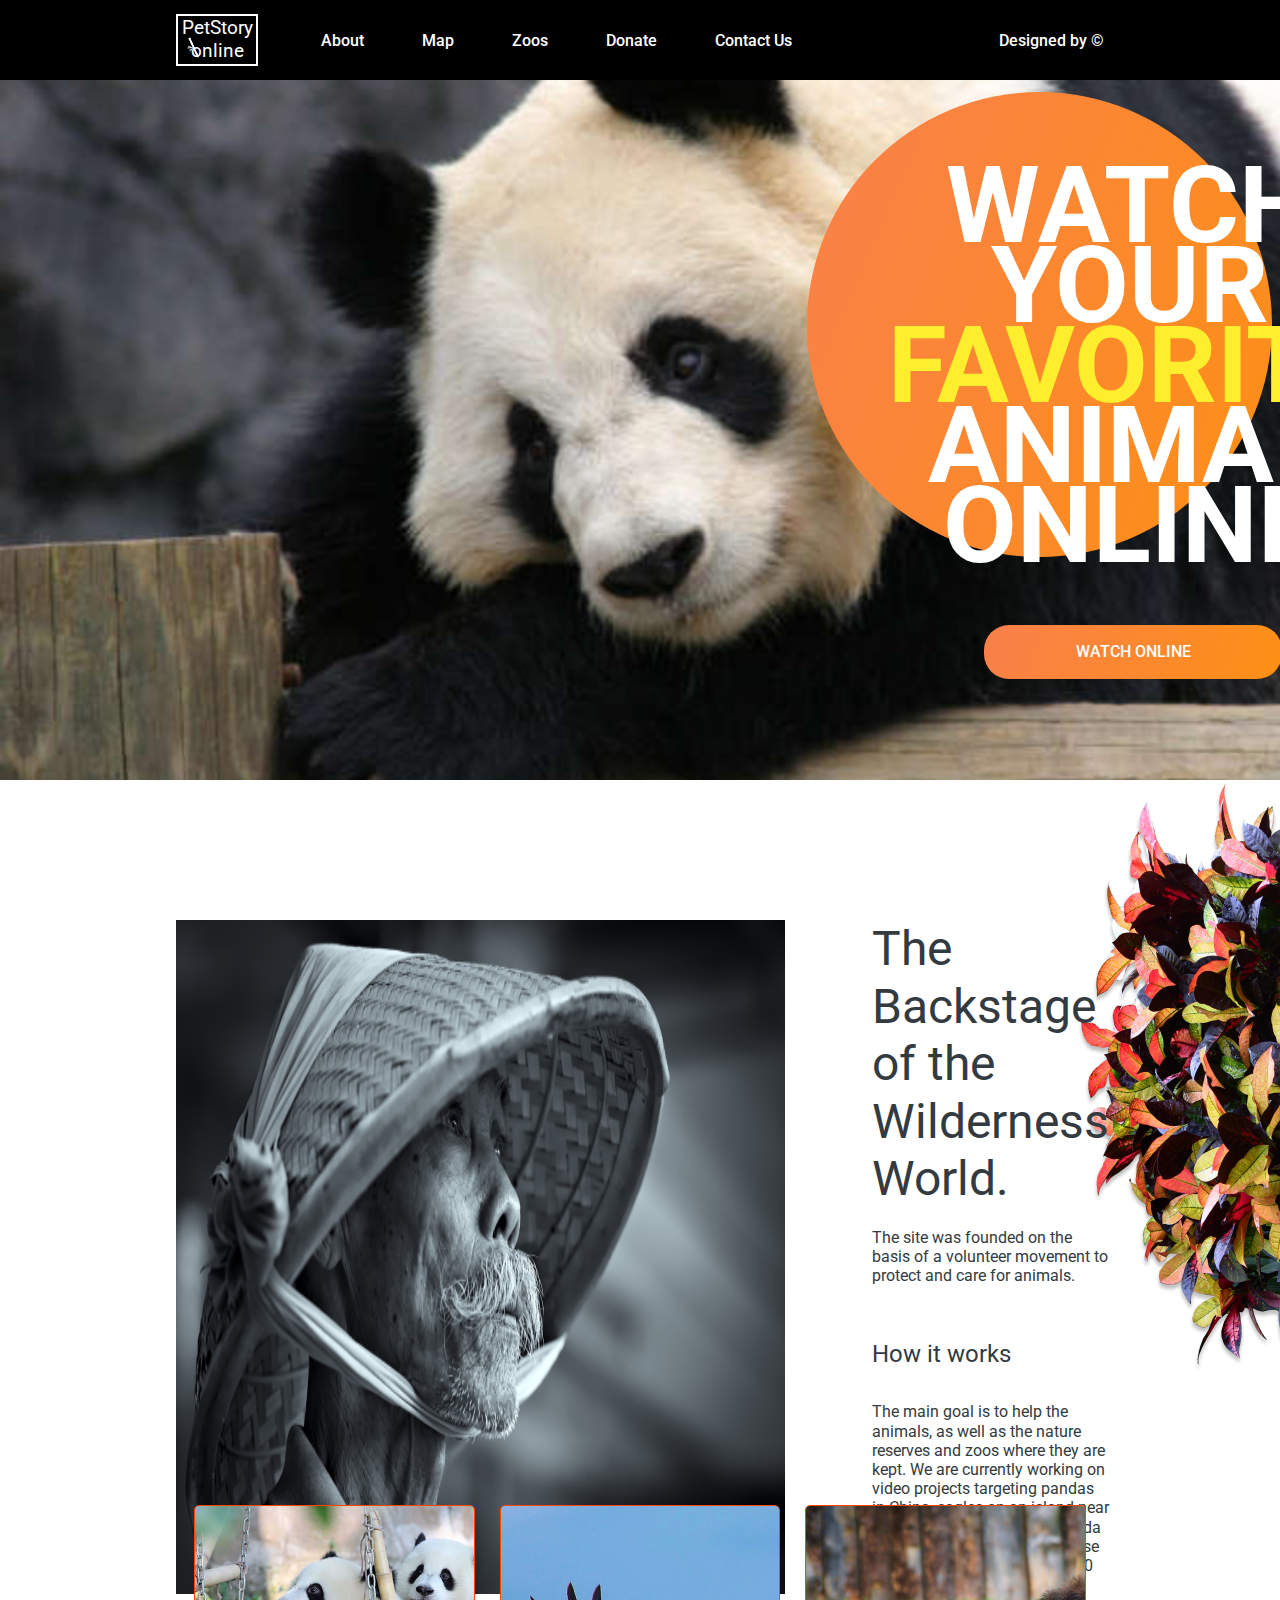
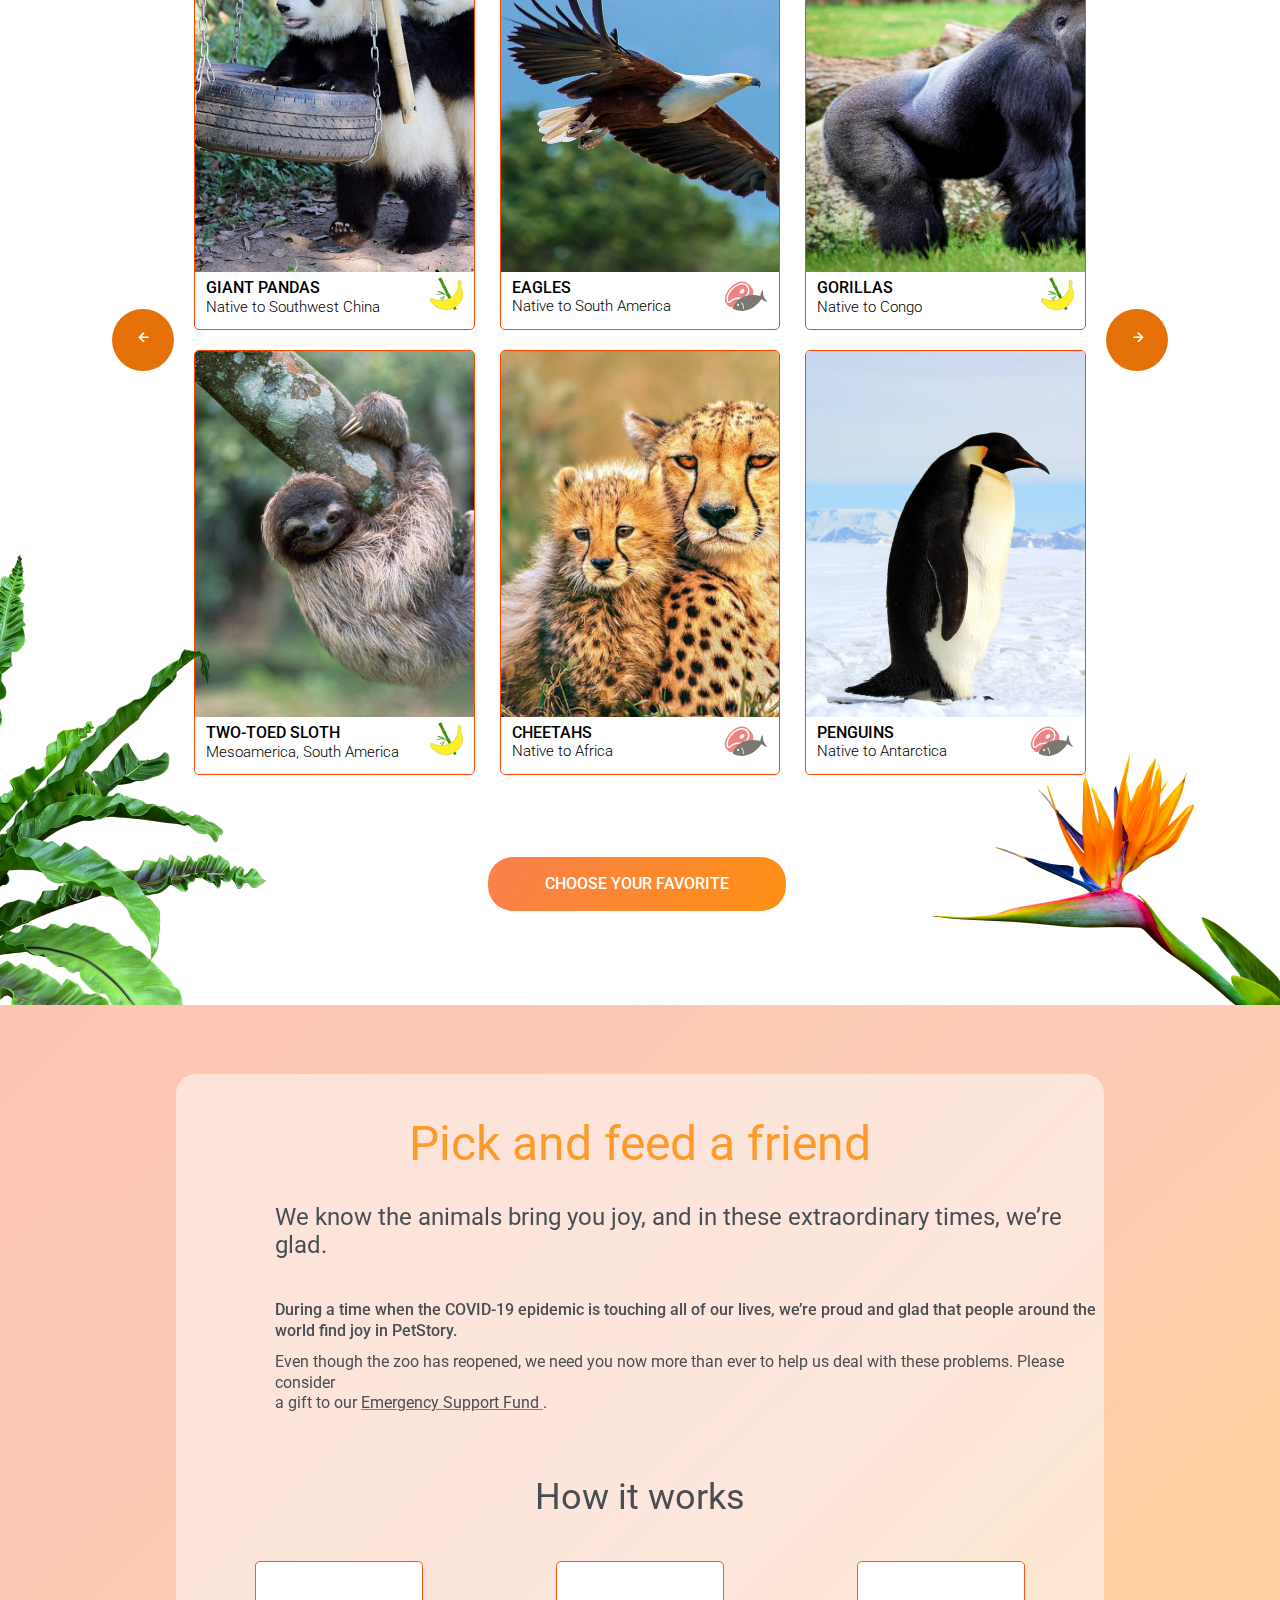
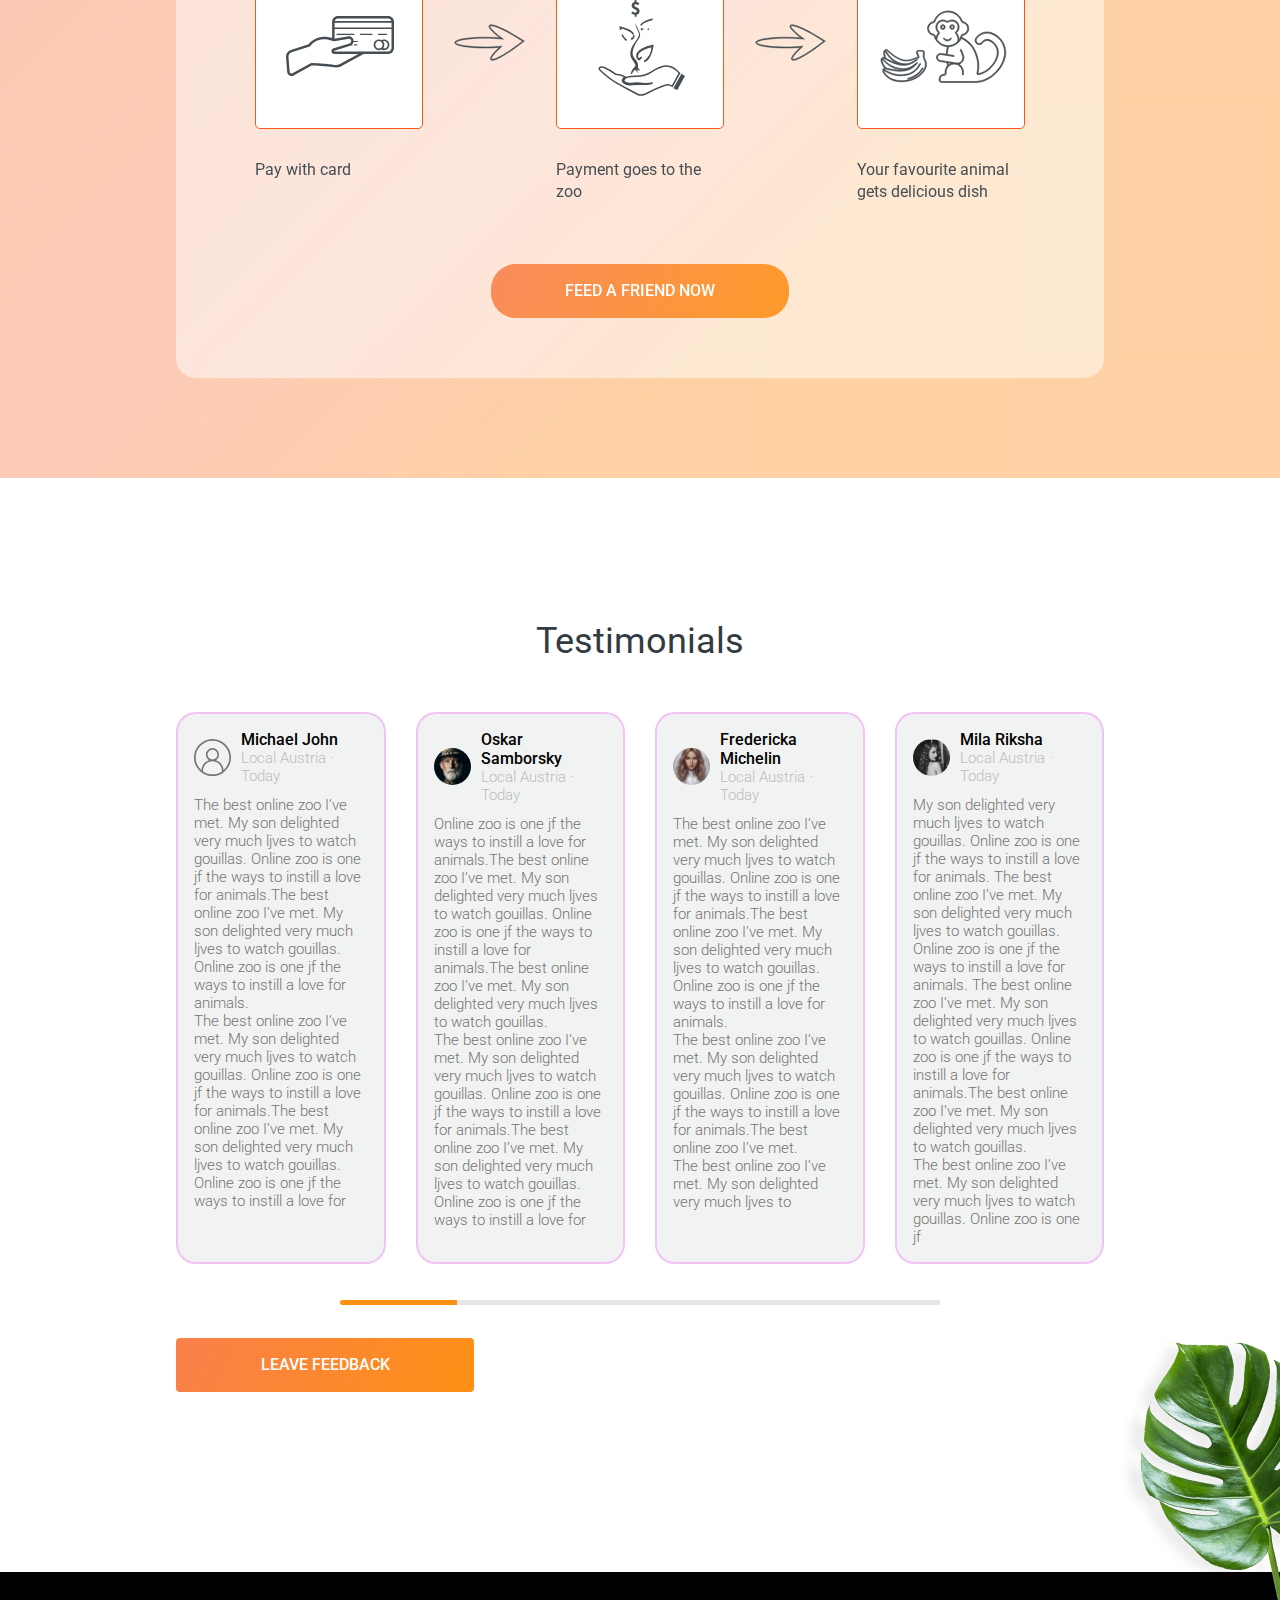
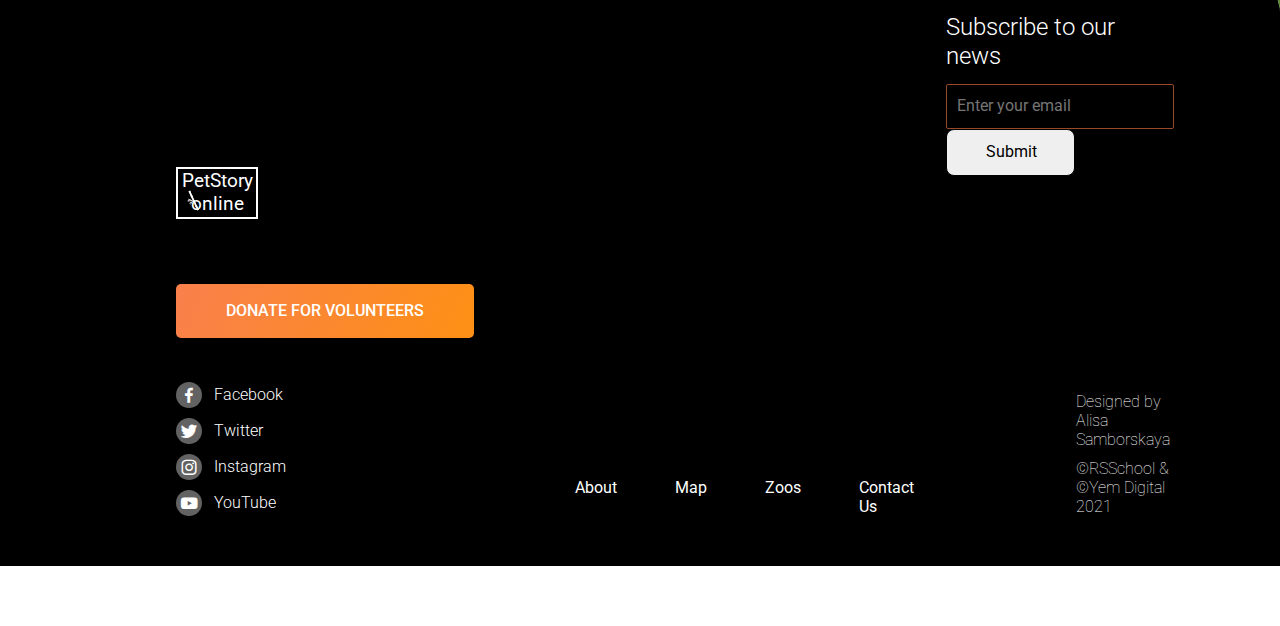
==== index.html @ dbada9fb "init:landing page" ====
<!DOCTYPE html>
<html lang="en">
  <head>
    <meta charset="UTF-8" />
    <meta http-equiv="X-UA-Compatible" content="IE=edge" />
    <meta name="viewport" content="width=device-width, initial-scale=1.0" />
    <link rel="stylesheet" href="../../css/style.css" />
    <link
      href="https://unpkg.com/boxicons@2.1.4/css/boxicons.min.css"
      rel="stylesheet"
    />
    <title>Online Zoo</title>
  </head>
  <body>
    <header>
      <div class="wrapper">
        <div class="navigation">
          <a style="color: white;" href="./index.html"
            ><div class="nav__logo">
              <h1>PetStory <span style="font-size:1.9rem; position:relative;">o<img style="position: absolute; left: -4px; bottom: 4px;" src="./assets/icons/bamboo.svg" alt=""></span>nline</h1>
            </div></a
          >
          <div class="nav__items">
            <a  href="./index.html"> About</a>
            <a  href="#map">Map</a>
            <a  href="#zoos">Zoos</a>
            <a  href="./pages/donate/index.html">Donate</a>
            <a  href="#contactus">Contact Us</a>
          </div>
        </div>
        <div class="nav__figma-link">
          <a
            style="color: white;" target="_blank"
            href="https://www.figma.com/file/ypzT9idgAILaSRVRmDAJxn/online-zoo-3-weeks"
            >Designed by ©</a
          >
        </div>
      </div>
    </header>
    <main>
      <section id="watch-online">
        <div class="wrapper">
          <h2>watch your <span>favorite</span> animal online</h2>
        </div>
        <button class="btn">watch online</button>
      </section>

      <section id="backstage">
        <div class="wrapper">
          <div class="container">
            <img src="./assets/images/bamboocap.png" alt="" />
            <div class="wrapper-info">
              <div class="wrapper-info_intro">
                <h2>The Backstage of the Wilderness World.</h2>
                <p>
                  The site was founded on the basis of a volunteer movement to
                  protect and care for animals.
                </p>
              </div>
              <div class="wrapper-howitworks">
                <h4>How it works</h4>
                <p>
                  The main goal is to help the animals, as well as the nature
                  reserves and zoos where they are kept. We are currently
                  working on video projects targeting pandas in China, eagles on
                  an island near Los Angeles, alligators in Florida and gorillas
                  in the Congo. These have a total of more than 1,500 mammals
                  and reptiles.
                </p>
              </div>
            </div>
          </div>
          <!-- <img src="../../assets/images/flowertoright.png" alt=""> -->
        </div>
      </section>

      <section id="pets">
        <div class="wrapper">
          <div class="first-container">
            <a href="#"><div><i class='bx bx-left-arrow-alt arrow'></i></div></a>
            <div class="slider-container">
              <div class="slider-container_item">
                <div>
                  <img src="./assets/images/padnas.png" alt="pandas" />
                </div>
                <div class="animal-info">
                  <div class="animal-name">
                    <h6>giant Pandas</h6>
                    <p>Native to Southwest China</p>
                  </div>
                  <img src="./assets/icons/banana-bamboo.svg" alt="" />
                </div>
              </div>
              <div class="slider-container_item">
                <div>
                  <img src="./assets/images/eagle.png" alt="pandas" />
                </div>
                <div class="animal-info">
                  <div class="animal-name">
                    <h6>Eagles</h6>
                    <p>Native to South America</p>
                  </div>
                  <img src="./assets/icons/meet-fish.svg" alt="" />
                </div>
              </div>
              <div class="slider-container_item">
                <div>
                  <img src="./assets/images/gorillas.png" alt="pandas" />
                </div>
                <div class="animal-info">
                  <div class="animal-name">
                    <h6>Gorillas</h6>
                    <p>Native to Congo</p>
                  </div>
                  <img src="./assets/icons/banana-bamboo.svg" alt="" />
                </div>
              </div>
              <div class="slider-container_item">
                <div>
                  <img src="./assets/images/sloth.png" alt="sloth" />
                </div>
                <div class="animal-info">
                  <div class="animal-name">
                    <h6>Two-toed Sloth</h6>
                    <p>Mesoamerica, South America</p>
                  </div>
                  <img src="./assets/icons/banana-bamboo.svg" alt="" />
                </div>
              </div>
              <div class="slider-container_item">
                <div>
                  <img src="./assets/images/cheetahs.png" alt="pandas" />
                </div>
                <div class="animal-info">
                  <div class="animal-name">
                    <h6>cheetahs</h6>
                    <p>Native to Africa</p>
                  </div>
                  <img src="./assets/icons/meet-fish.svg" alt="" />
                </div>
              </div>
              <div class="slider-container_item">
                <div>
                  <img src="./assets/images/penguins.png" alt="pandas" />
                </div>
                <div class="animal-info">
                  <div class="animal-name">
                    <h6>Penguins</h6>
                    <p>Native to Antarctica</p>
                  </div>
                  <img src="./assets/icons/meet-fish.svg" alt="" />
                </div>
              </div>
            </div>
            <a href="#"><div><i class='bx bx-right-arrow-alt arrow' ></i></div></a>
          </div>
          <div class="second-container">
            <img class="palm-image" src="./assets/images/palm.png" alt="" />
            <div class="btn-div">
              <button class="btn">choose your favorite</button>
            </div>
            <img src="./assets/images/strelitzia.png" alt="" />
          </div>
        </div>
      </section>

      <section id="feed">
        <div class="wrapper">
          <div class="pick-container">
            <div class="pick-container_intro">
              <h2>Pick and feed a friend</h2>
              <h5>
                We know the animals bring you joy, and in these extraordinary
                times, we’re glad.
              </h5>
            </div>
            <div class="covid-info-div">
              <h6>
                During a time when the COVID-19 epidemic is touching all of our
                lives, we’re proud and glad that people around the world find
                joy in PetStory.
              </h6>
              <p>
                Even though the zoo has reopened, we need you now more than ever
                to help us deal with these problems. Please consider <br />
                a gift to our <a href="./pages/donate/index.html"> Emergency Support Fund </a>.
              </p>
            </div>
          </div>
          <div class="howitworks-container">
            <h3>How it works</h3>
            <div class="howitworks-method">
              <div class="howitworks-method_item">
                <div class="image-div one">
                  <img src="./assets/icons/pay.svg" alt="" />
                </div>
                <p>Pay with card</p>
              </div>
              <img
                class="arrow-image"
                src="./assets/icons/arrow.svg"
                alt=""
              />
              <div class="howitworks-method_item">
                <div class="image-div two">
                  <img src="./assets/icons/moneytree.svg" alt="" />
                </div>
                <p>Payment goes to the zoo</p>
              </div>
              <img
                class="arrow-image"
                src="./assets/icons/arrow.svg"
                alt=""
              />
              <div class="howitworks-method_item">
                <div class="image-div three">
                  <img src="./assets/icons/monkey.svg" alt="" />
                </div>
                <p>Your favourite animal gets delicious dish</p>
              </div>
            </div>
          </div>
          <button class="btn">Feed a friend now</button>
        </div>
      </section>

      <section id="testimonials">
        <div class="wrapper">
          <h3>Testimonials</h3>
          <div class="testimonials-container">
            <div class="container-item">
              <div class="author-info">
                <img src="./assets/icons/author1.svg" alt="author photo" />
                <div class="author-name">
                  <h6>Michael John</h6>
                  <p>Local Austria &middot; Today</p>
                </div>
              </div>
              <p>
                The best online zoo I’ve met. My son delighted very much ljves
                to watch gouillas. Online zoo is one jf the ways to instill a
                love for animals.The best online zoo I’ve met. My son delighted
                very much ljves to watch gouillas. Online zoo is one jf the ways
                to instill a love for animals. <br />
                The best online zoo I’ve met. My son delighted very much ljves
                to watch gouillas. Online zoo is one jf the ways to instill a
                love for animals.The best online zoo I’ve met. My son delighted
                very much ljves to watch gouillas. Online zoo is one jf the ways
                to instill a love for
              </p>
            </div>
            <div class="container-item">
              <div class="author-info">
                <img src="./assets/icons/author2.svg" alt="" />
                <div class="author-name">
                  <h6>Oskar Samborsky</h6>
                  <p>Local Austria &middot; Today</p>
                </div>
              </div>
              <p>
                Online zoo is one jf the ways to instill a love for animals.The
                best online zoo I’ve met. My son delighted very much ljves to
                watch gouillas. Online zoo is one jf the ways to instill a love
                for animals.The best online zoo I’ve met. My son delighted very
                much ljves to watch gouillas. <br />
                The best online zoo I’ve met. My son delighted very much ljves
                to watch gouillas. Online zoo is one jf the ways to instill a
                love for animals.The best online zoo I’ve met. My son delighted
                very much ljves to watch gouillas. Online zoo is one jf the ways
                to instill a love for
              </p>
            </div>
            <div class="container-item">
              <div class="author-info">
                <img src="./assets/icons/author3.svg" alt="" />
                <div class="author-name">
                  <h6>Fredericka Michelin</h6>
                  <p>Local Austria &middot; Today</p>
                </div>
              </div>
              <p>
                The best online zoo I’ve met. My son delighted very much ljves
                to watch gouillas. Online zoo is one jf the ways to instill a
                love for animals.The best online zoo I’ve met. My son delighted
                very much ljves to watch gouillas. Online zoo is one jf the ways
                to instill a love for animals. <br />
                The best online zoo I’ve met. My son delighted very much ljves
                to watch gouillas. Online zoo is one jf the ways to instill a
                love for animals.The best online zoo I’ve met. <br />
                The best online zoo I’ve met. My son delighted very much ljves
                to
              </p>
            </div>
            <div class="container-item">
              <div class="author-info">
                <img src="./assets/icons/author4.svg" alt="" />
                <div class="author-name">
                  <h6>Mila Riksha</h6>
                  <p>Local Austria &middot; Today</p>
                </div>
              </div>
              <p>
                My son delighted very much ljves to watch gouillas. Online zoo
                is one jf the ways to instill a love for animals. The best
                online zoo I’ve met. My son delighted very much ljves to watch
                gouillas. Online zoo is one jf the ways to instill a love for
                animals. The best online zoo I’ve met. My son delighted very
                much ljves to watch gouillas. Online zoo is one jf the ways to
                instill a love for animals.The best online zoo I’ve met. My son
                delighted very much ljves to watch gouillas. <br />
                The best online zoo I’ve met. My son delighted very much ljves
                to watch gouillas. Online zoo is one jf
              </p>
            </div>
          </div>
          <div class="line-scroll-div">
            <input type="range" name="" id="" value="14">
            <!-- <img src="../../assets/images/line_scrol.png" alt="" /> -->
          </div>
          <button class="btn">leave feedback</button>
        </div>
      </section>
      <div class="bg-div">
        <img src="./assets/images/leav_foto.png" alt="" />
      </div>
    </main>
    <footer id="footer">
      <div class="wrapper">
        <div class="container-socials">
          <a style="color: white;" href="./index.html"
            >
          <div class="footer__logo">
            <h1>PetStory <span style="font-size:1.9rem; position:relative;">o<img style="position: absolute; left: -4px; bottom: 4px;" src="./assets/icons/bamboo.svg" alt=""></span>nline</h1>
          </div>
          </a>
          <button class="btn">donate for volunteers</button>
          <div class="socials">
            <a target="_blank" href="https://www.facebook.com/r.php?locale=en_US&display=page"
              ><div class="circle">
                <i class="bx bxl-facebook social-item"></i>
              </div>
              Facebook</a
            >
            <a target="_blank" href="https://twitter.com/i/flow/login"
              ><div class="circle">
                <i class="bx bxl-twitter social-item"></i>
              </div>
              Twitter</a
            >
            <a target="_blank" href="https://www.instagram.com/"
              ><div class="circle">
                <i class="bx bxl-instagram social-item"></i>
              </div>
              Instagram</a
            >
            <a target="_blank" href="https://www.youtube.com/"
              ><div class="circle">
                <i class="bx bxl-youtube social-item"></i>
              </div>
              YouTube</a
            >
          </div>
        </div>
        <div class="container-footbar">
          <div class="nav__items">
            <a class="active" style="color: white;" href="./index.html"> About</a>
            <a style="color: white;" href="#map">Map</a>
            <a style="color: white;" href="#zoos">Zoos</a>
            <a style="color: white;" href="#contactus">Contact Us</a>
          </div>
          <div class="container-submit">
            <div class="input-element">
              <h3>Subscribe to our news</h3>
              <input
                class="email"
                type="email"
                name=""
                placeholder="Enter your email"
                id=""
              />
              <input class="submit" type="submit" value="Submit" />
            </div>
            <div class="copyright">
              <a>Designed by Alisa Samborskaya</a>
              <a>©RSSchool & ©Yem Digital 2021</a>
            </div>
          </div>
        </div>
      </div>
    </footer>
  </body>
</html>
---- css/style.css ----
@import"https://fonts.googleapis.com/css2?family=Roboto:wght@300;400;500;700&display=swap";*{font-family:"Roboto",sans-serif;box-sizing:border-box;margin:0;padding:0;font-size:10px;text-decoration:none}header{background-color:#000;color:#fff}header .wrapper{align-items:center;width:72.5%;height:8rem;margin:auto;display:flex;justify-content:space-between}header .wrapper .navigation{display:flex;align-items:center;gap:6.3rem;justify-content:space-between}header .wrapper .navigation .nav__logo{width:8.2rem;height:5.2rem;border:solid 2px #fff}header .wrapper .navigation .nav__logo h1{font-size:1.9rem;font-weight:400;text-align:center}header .wrapper .navigation .nav__items{display:flex;gap:5.8rem}header .wrapper .navigation .nav__items a{font-size:1.6rem;font-weight:500;color:#fff}header .wrapper .navigation .nav__items a:hover{background:linear-gradient(113.96deg, #F9804B 1.49%, #FE9013 101.44%);-webkit-background-clip:text;-webkit-text-fill-color:rgba(0,0,0,0);background-clip:text;transition:all .3s ease-in-out}header .wrapper .nav__items a:active{color:green !important}header .wrapper .nav__figma-link a{font-size:1.6rem;font-weight:500}header .wrapper .nav__figma-link a:active{color:#4b9200;text-decoration:underline}#watch-online{height:70rem;background-image:url("../../../assets/images/panda.png");background-repeat:no-repeat;-o-object-fit:none;object-fit:none;padding-top:1.2rem;padding-left:80.7rem}#watch-online .wrapper{width:46.5rem;height:46.5rem;background:linear-gradient(113.96deg, #f9804b 1.49%, #fe9013 101.44%);border-radius:50%;padding-top:7.4rem;padding-left:7.3rem}#watch-online .wrapper h2,#watch-online .wrapper span{width:50.031rem;height:40rem;font-size:10.65rem;line-height:7.987rem;text-transform:uppercase;text-align:center;color:#fff}#watch-online .wrapper h2 span,#watch-online .wrapper span span{color:#ffee2e}#watch-online .btn{background:linear-gradient(113.96deg, #f9804b 1.49%, #fe9013 101.44%);border-radius:25px;width:29.8rem;height:5.4rem;font-weight:500;font-size:16px;line-height:140%;text-align:center;text-transform:uppercase;color:#fff;margin-top:6.8rem;border:none;margin-left:17.7rem}#watch-online .btn:hover{background:#e47209;cursor:pointer}#watch-online .btn:active{background:#4b9200}#backstage{background-image:url("../../../assets/images/flowertoright.png");background-repeat:no-repeat;background-position:bottom right;height:60.5rem;width:100%}#backstage .wrapper{display:flex;width:72.5%;margin:auto;padding-top:14rem;color:#333b41}#backstage .wrapper .container{display:flex;gap:8.7rem}#backstage .wrapper .container .wrapper-info{display:flex;flex-direction:column;gap:5.4rem;width:40%}#backstage .wrapper .container .wrapper-info p{font-weight:400;font-size:16px;line-height:120%}#backstage .wrapper .container .wrapper-info .wrapper-info_intro{display:flex;flex-direction:column;gap:2rem}#backstage .wrapper .container .wrapper-info .wrapper-info_intro h2{font-weight:400;font-size:48px;line-height:120%}#backstage .wrapper .container .wrapper-info .wrapper-howitworks{display:flex;flex-direction:column;gap:3.4rem}#backstage .wrapper .container .wrapper-info .wrapper-howitworks h4{font-weight:400;font-size:24px;line-height:120%}#pets{margin-top:-2rem}#pets .wrapper{width:100%}#pets .wrapper .first-container{display:flex;width:82.5%;margin:auto;align-items:center;gap:2rem;margin-top:14rem}#pets .wrapper .first-container a{cursor:pointer}#pets .wrapper .first-container a:hover div{opacity:.9;transition:all .3s ease-in-out}#pets .wrapper .first-container a:active div{background:#4b9200}#pets .wrapper .first-container a div{background:#e47209;width:6.2rem;height:6.2rem;border-radius:50%;padding-left:2.3rem;padding-top:1.9rem}#pets .wrapper .first-container a div .arrow{color:#fff;font-size:large}#pets .wrapper .first-container .slider-container{display:grid;grid-template-columns:repeat(3, 1fr);row-gap:2rem;-moz-column-gap:2.5rem;column-gap:2.5rem}#pets .wrapper .first-container .slider-container .slider-container_item{display:flex;flex-direction:column;gap:.3rem;border:solid 1px #ff4500;border-radius:5px;overflow:hidden;box-sizing:border-box}#pets .wrapper .first-container .slider-container .slider-container_item:hover{transform:scale(1.05);margin-bottom:2rem;transition:all .3s ease-in-out;cursor:pointer}#pets .wrapper .first-container .slider-container .slider-container_item .animal-info{width:92%;margin:auto;display:flex;padding-bottom:1.4rem;justify-content:space-between}#pets .wrapper .first-container .slider-container .slider-container_item .animal-info .animal-name h6{font-weight:500;font-size:16px;line-height:140%;text-transform:uppercase}#pets .wrapper .first-container .slider-container .slider-container_item .animal-info .animal-name p{font-weight:300;font-size:15px;line-height:100%}#pets .wrapper .second-container{display:flex;align-items:flex-end;justify-content:space-between;margin-top:-23rem}#pets .wrapper .second-container .btn-div{height:12.5rem}#pets .wrapper .second-container .btn-div .btn{background:linear-gradient(113.96deg, #f9804b 1.49%, #fe9013 101.44%);border-radius:25px;width:29.8rem;height:5.4rem;font-weight:500;font-size:16px;border:none;line-height:140%;text-align:center;text-transform:uppercase;color:#fff;margin-top:-300rem;margin-left:7rem}#pets .wrapper .second-container .btn-div .btn:hover{background:#e47209;cursor:pointer}#pets .wrapper .second-container .btn-div .btn:active{background:#4b9200}#feed{background:linear-gradient(315.75deg, rgba(254, 210, 144, 0.7) 30.06%, #febdab 100.95%, rgba(254, 210, 144, 0.7) 106.36%),linear-gradient(315.75deg, rgba(254, 189, 171, 0.74) 30.06%, rgba(243, 169, 248, 0.66) 50.74%, #e0d8f0 80.49%, #eaf7fe 127.9%, #eaf7fe 149.54%),linear-gradient(315.75deg, rgba(254, 189, 171, 0.74) 30.06%, rgba(243, 169, 248, 0.66) 50.74%, #e0d8f0 80.49%, #eaf7fe 127.9%, #eaf7fe 149.54%);padding-top:6.9rem;padding-bottom:10rem;margin-bottom:14rem;opacity:.9}#feed .wrapper{width:72.5%;margin:auto;background:rgba(253,253,255,.52);border-radius:20px;display:flex;flex-direction:column;gap:6rem;padding-top:4.1rem}#feed .wrapper .pick-container{display:flex;flex-direction:column;gap:4rem}#feed .wrapper .pick-container .pick-container_intro{display:flex;flex-direction:column;gap:3rem}#feed .wrapper .pick-container .pick-container_intro h2{font-weight:400;font-size:48px;line-height:120%;text-align:center;color:#fe9013}#feed .wrapper .pick-container .pick-container_intro h5{font-weight:400;font-size:24px;line-height:120%;color:#333b41;margin-left:9.9rem}#feed .wrapper .pick-container .covid-info-div{display:flex;flex-direction:column;gap:1rem;padding-left:9.9rem}#feed .wrapper .pick-container .covid-info-div h6{font-weight:500;font-size:16px;line-height:130%;color:#333b41}#feed .wrapper .pick-container .covid-info-div p,#feed .wrapper .pick-container .covid-info-div a{font-weight:400;font-size:16px;line-height:130%;color:#333b41}#feed .wrapper .pick-container .covid-info-div a{-webkit-text-decoration:underline #ff4500;text-decoration:underline #ff4500}#feed .wrapper .howitworks-container{display:flex;flex-direction:column;align-items:center;gap:4rem}#feed .wrapper .howitworks-container h3{font-weight:400;font-size:36px;line-height:130%;color:#333b41}#feed .wrapper .howitworks-container .howitworks-method{width:52.5%;margin:auto;display:flex;justify-content:center;gap:3.1rem}#feed .wrapper .howitworks-container .howitworks-method .arrow-image{margin-top:-8rem}#feed .wrapper .howitworks-container .howitworks-method .howitworks-method_item{display:flex;flex-direction:column;gap:3rem}#feed .wrapper .howitworks-container .howitworks-method .howitworks-method_item p{font-weight:400;font-size:16px;line-height:140%;color:#333b41}#feed .wrapper .howitworks-container .howitworks-method .howitworks-method_item .image-div{width:16.8rem;height:16.8rem;background-color:#fff;padding:auto;border:solid 1px #ff4500;border-radius:5px}#feed .wrapper .howitworks-container .howitworks-method .howitworks-method_item .one{padding-top:5.4rem;padding-left:3rem}#feed .wrapper .howitworks-container .howitworks-method .howitworks-method_item .two{padding-top:3.8rem;padding-left:4.1rem}#feed .wrapper .howitworks-container .howitworks-method .howitworks-method_item .three{padding-top:4.8rem;padding-left:2.2rem}#feed .btn{background:linear-gradient(113.96deg, #f9804b 1.49%, #fe9013 101.44%);border-radius:25px;width:29.8rem;height:5.4rem;font-weight:500;font-size:16px;border:none;line-height:140%;text-align:center;text-transform:uppercase;color:#fff;margin:auto;margin-bottom:6rem}#feed .btn:hover{background:#e47209;cursor:pointer}#feed .btn:active{background:#4b9200}#testimonials .wrapper{width:72.5%;margin:auto}#testimonials .wrapper h3{text-align:center;font-weight:400;font-size:36px;line-height:130%;color:#333b41;margin-bottom:4.7rem}#testimonials .wrapper .testimonials-container{display:grid;grid-template-columns:auto auto auto auto;gap:3rem}#testimonials .wrapper .testimonials-container .container-item{background:linear-gradient(0deg, #f1f3f2, #f1f3f2);padding:1.6rem;overflow:hidden;border-style:solid;border-width:2px;display:flex;flex-direction:column;gap:1.1rem;border-color:rgba(243,169,248,.66);border-radius:20px}#testimonials .wrapper .testimonials-container .container-item .author-info{display:flex;align-items:center;gap:1rem}#testimonials .wrapper .testimonials-container .container-item .author-info .author-name h6{font-weight:500;font-size:16px;line-height:120%}#testimonials .wrapper .testimonials-container .container-item .author-info .author-name p{font-weight:300;font-size:15px;line-height:120%;color:#bdbdbd}#testimonials .wrapper .testimonials-container .container-item p{font-weight:300;font-size:15px;line-height:120%;color:#767474}#testimonials .wrapper .line-scroll-div{text-align:center;margin-top:2.1rem}#testimonials .wrapper .line-scroll-div input[type=range]{-webkit-appearance:none;outline:none;overflow:hidden;width:60rem;height:.5rem;border-radius:30px;box-shadow:inset 1px 1px 5px 2px #e2e2e2;margin-top:1.5rem}#testimonials .wrapper .line-scroll-div input[type=range]:hover::-webkit-slider-thumb{background:#fe9013;box-shadow:-500px 0 0 500px #fe9013}#testimonials .wrapper .line-scroll-div input[type=range]::-webkit-slider-thumb{-webkit-appearance:none;cursor:pointer;width:3.8rem;height:5px;background:#fe9013;border-right:6px solid #fe9013;box-shadow:-500px 0 0 500px #fe9013}#testimonials .wrapper .line-scroll-div input[type=range]:hover{border:1px solid #fe9013;outline:#e47209 !important;cursor:pointer}#testimonials .wrapper .btn{background:linear-gradient(113.96deg, #f9804b 1.49%, #fe9013 101.44%);border-radius:4px;width:29.8rem;height:5.4rem;font-weight:500;font-size:16px;border:none;line-height:140%;text-align:center;text-transform:uppercase;color:#fff;margin-top:3.1rem}#testimonials .wrapper .btn:hover{background:#e47209;cursor:pointer}#testimonials .wrapper .btn:active{background:#4b9200}.bg-div{text-align:right;margin-top:-9rem}footer{background-color:#000;margin-bottom:6rem;margin-top:-14rem;padding-top:4.1rem;padding-bottom:5rem}footer .wrapper{width:72.5%;margin:auto;color:#fff;display:flex;align-items:flex-end;gap:10.1rem}footer .wrapper .container-socials{display:flex;flex-direction:column;gap:4.4rem}footer .wrapper .container-socials .footer__logo{width:8.2rem;height:5.2rem;border:solid 2px #fff}footer .wrapper .container-socials .footer__logo h1{font-size:1.9rem;font-weight:400;text-align:center}footer .wrapper .container-socials .btn{background:linear-gradient(113.96deg, #f9804b 1.49%, #fe9013 101.44%);border-radius:5px;width:29.8rem;height:5.4rem;font-weight:500;font-size:16px;border:none;line-height:140%;text-align:center;text-transform:uppercase;color:#fff;margin-top:2.1rem}footer .wrapper .container-socials .btn:hover{background:#e47209;cursor:pointer}footer .wrapper .container-socials .btn:active{background:#4b9200}footer .wrapper .container-socials .socials{display:flex;gap:1rem;flex-direction:column}footer .wrapper .container-socials .socials a{color:#fff;align-items:center;display:flex;gap:1.2rem;font-weight:300;font-size:16px;line-height:140%}footer .wrapper .container-socials .socials a:active{color:#4b9200}footer .wrapper .container-socials .socials a:active .circle{background:#4b9200;color:#fff}footer .wrapper .container-socials .socials a .circle{height:2.6rem;width:2.6rem;padding-left:.25rem;padding-top:.3rem;border-radius:50%;background:rgba(196,196,196,.5)}footer .wrapper .container-socials .socials a .circle .social-item{font-weight:400;font-size:20px}footer .wrapper .container-footbar{display:flex;align-items:flex-end;gap:3.2rem}footer .wrapper .container-footbar .nav__items{display:flex;gap:5.8rem}footer .wrapper .container-footbar .nav__items a{font-size:1.6rem;font-weight:400}footer .wrapper .container-footbar .nav__items a:hover{background:linear-gradient(113.96deg, #f9804b 1.49%, #fe9013 101.44%);-webkit-background-clip:text;-webkit-text-fill-color:rgba(0,0,0,0);background-clip:text;transition:all .3s ease-in-out}footer .wrapper .container-footbar .nav__items a:active{color:#f9804b}footer .wrapper .container-footbar .container-submit{display:flex;flex-direction:column;gap:21.6rem}footer .wrapper .container-footbar .container-submit .input-element h3{font-weight:300;font-size:24px;line-height:120%;margin-bottom:1.4rem}footer .wrapper .container-footbar .container-submit .input-element .email{width:22.8rem;height:4,2rem;background:rgba(0,0,0,0);font-weight:400;font-size:16px;line-height:140%;color:#bdbdbd;outline:none;padding:1rem;border-radius:2px;border:#974a27 solid .5px}footer .wrapper .container-footbar .container-submit .input-element .email:focus{border-color:#4b9200 !important}footer .wrapper .container-footbar .container-submit .input-element .email:disabled{color:#d31414}footer .wrapper .container-footbar .container-submit .input-element .submit{width:12.9rem;height:4.7rem;border-radius:8px;font-weight:400;font-size:16px;line-height:140%;color:#000;padding:1rem 3.9rem;border:solid 1px}footer .wrapper .container-footbar .container-submit .input-element .submit:active{color:#4b9200}footer .wrapper .container-footbar .container-submit .input-element .submit:disabled{color:#d31414}footer .wrapper .container-footbar .container-submit .input-element .submit:hover{opacity:.9}footer .wrapper .container-footbar .container-submit .copyright{display:flex;padding-left:13rem;flex-direction:column;gap:1rem}footer .wrapper .container-footbar .container-submit .copyright a{font-weight:100;font-size:16px;cursor:pointer}footer .wrapper .container-footbar .container-submit .copyright a:active{color:#4b9200;cursor:pointer;text-decoration:underline}/*# sourceMappingURL=style.css.map */
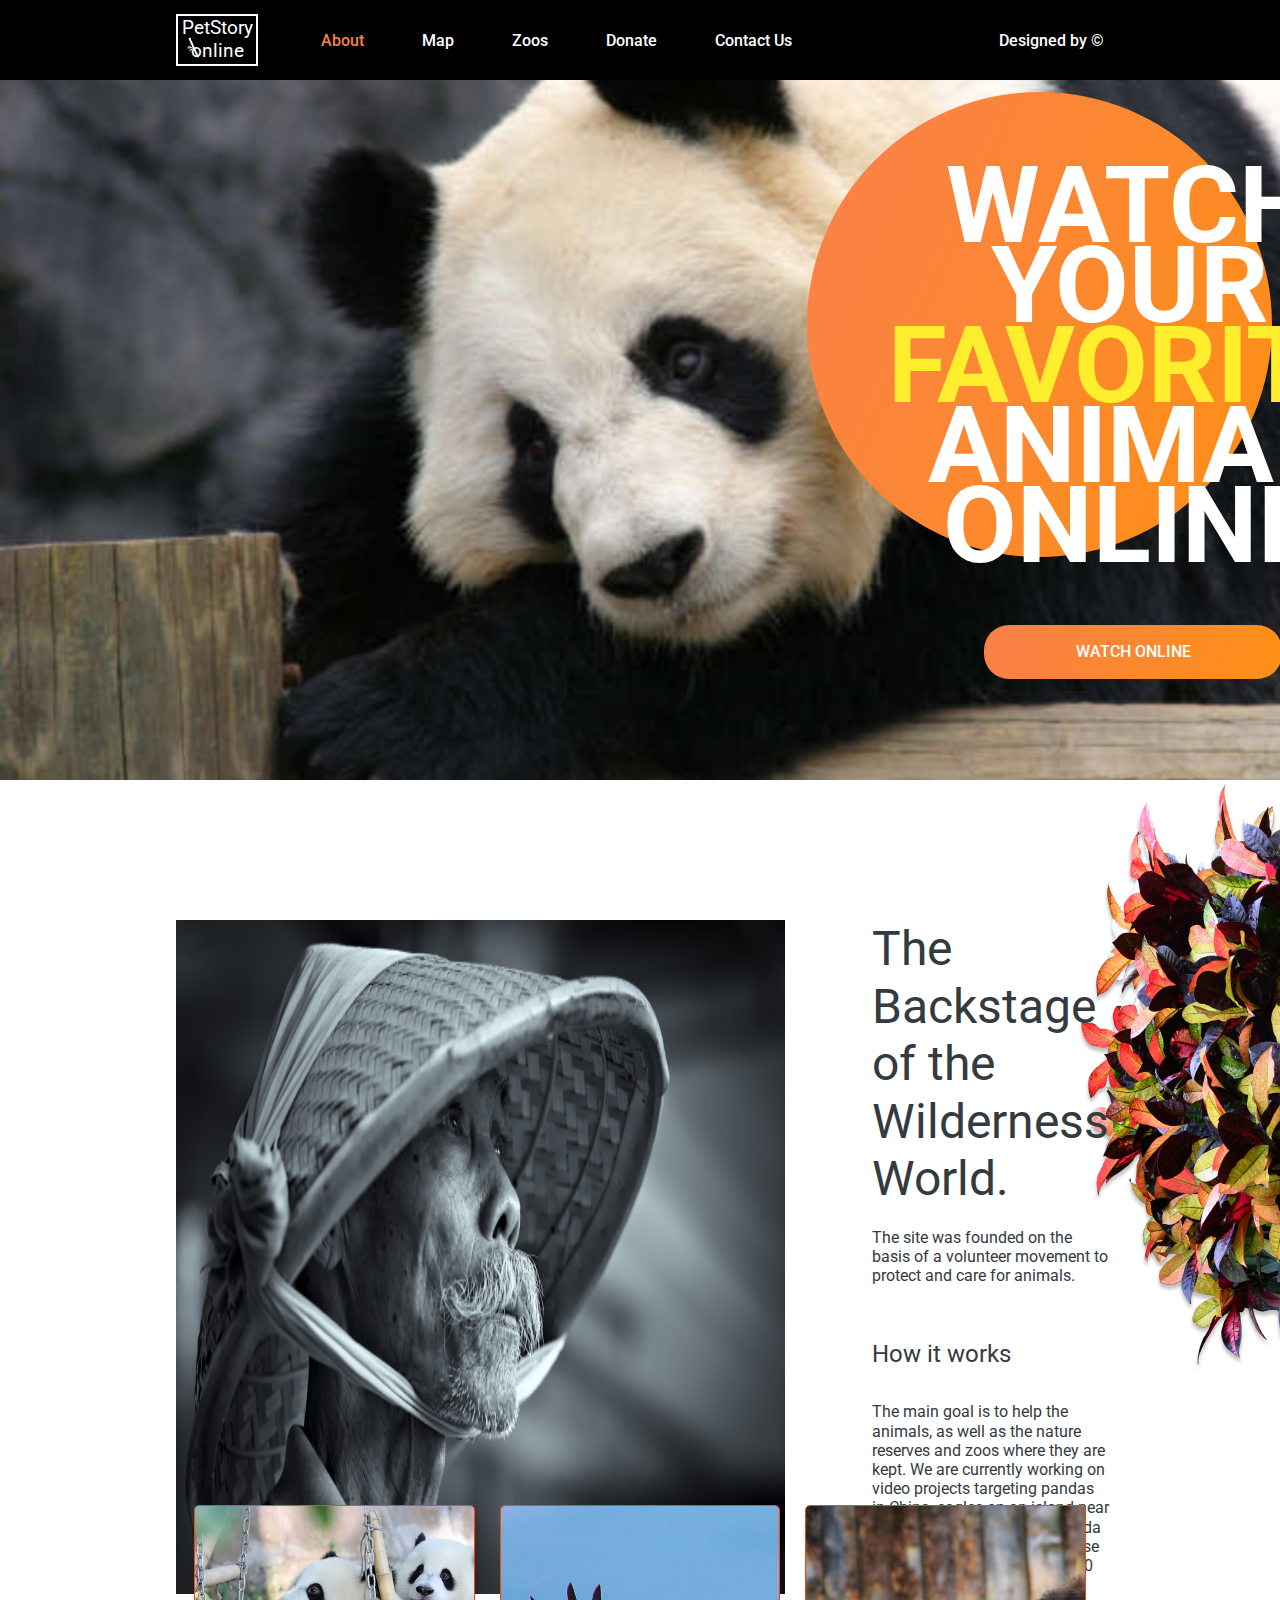
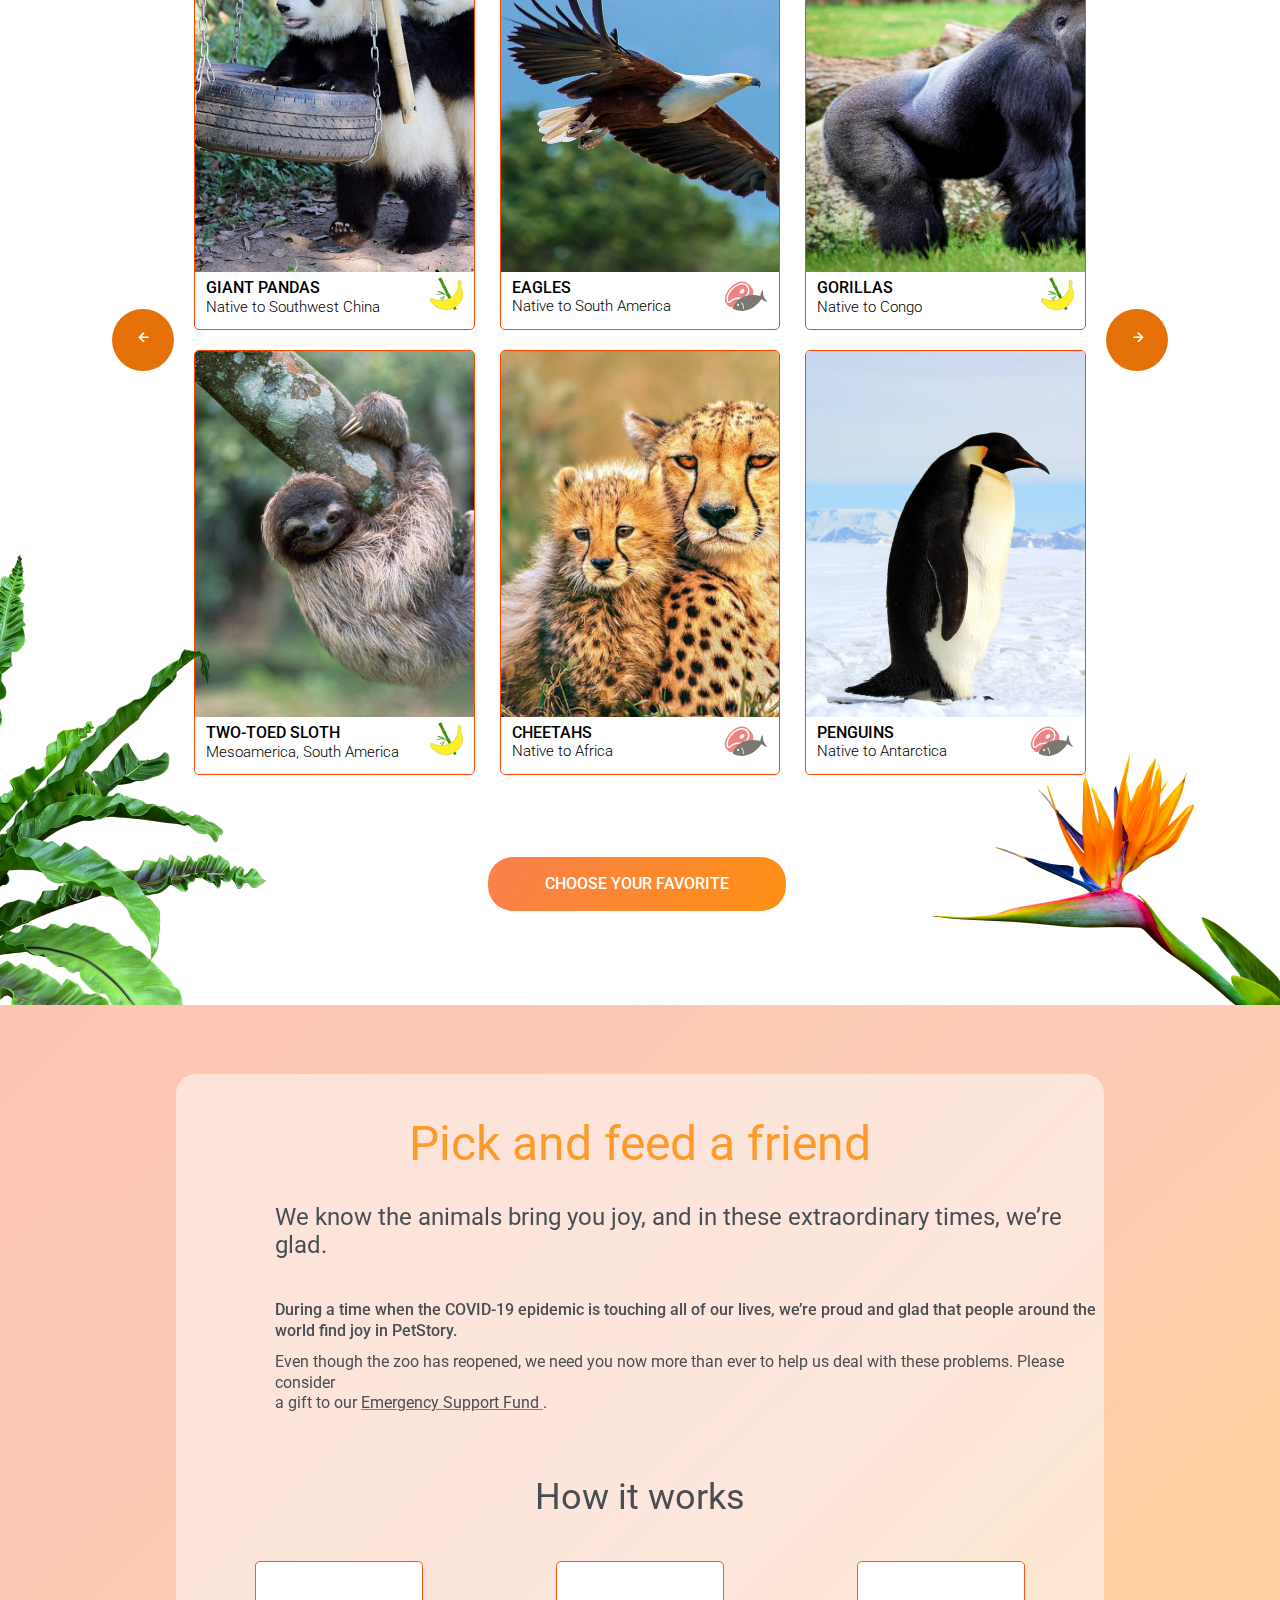
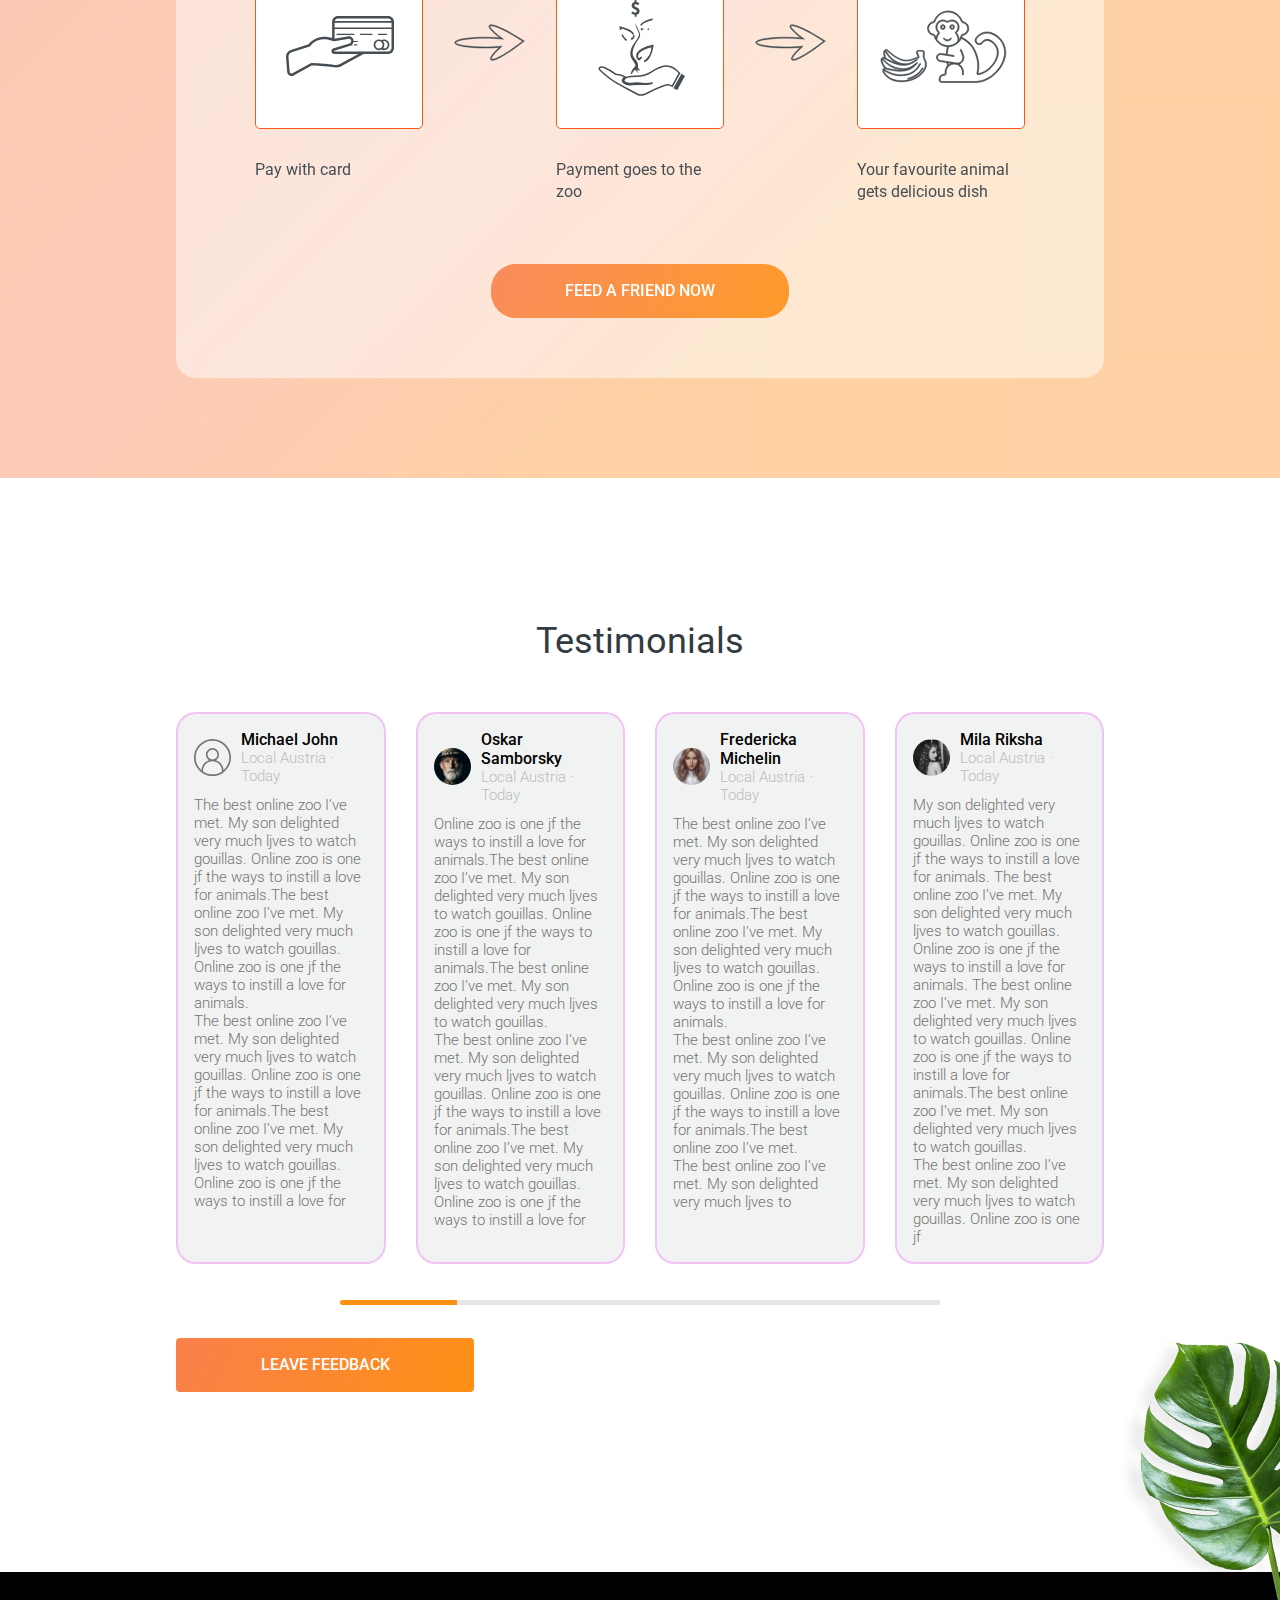
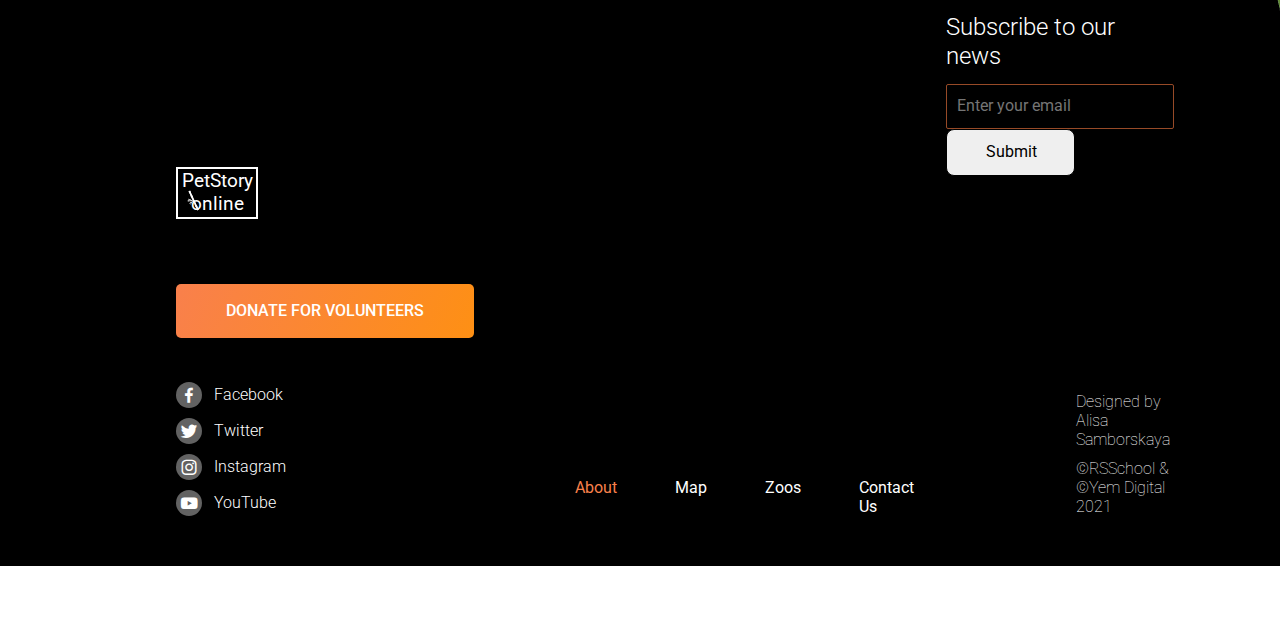
==== commit 9ab28e48: "init: donate page" ====
--- a/index.html
+++ b/index.html
@@ -4,7 +4,7 @@
     <meta charset="UTF-8" />
     <meta http-equiv="X-UA-Compatible" content="IE=edge" />
     <meta name="viewport" content="width=device-width, initial-scale=1.0" />
-    <link rel="stylesheet" href="../../css/style.css" />
+    <link rel="stylesheet" href="./css/style.css" />
     <link
       href="https://unpkg.com/boxicons@2.1.4/css/boxicons.min.css"
       rel="stylesheet"
@@ -20,13 +20,13 @@
               <h1>PetStory <span style="font-size:1.9rem; position:relative;">o<img style="position: absolute; left: -4px; bottom: 4px;" src="./assets/icons/bamboo.svg" alt=""></span>nline</h1>
             </div></a
           >
-          <div class="nav__items">
-            <a  href="./index.html"> About</a>
-            <a  href="#map">Map</a>
-            <a  href="#zoos">Zoos</a>
-            <a  href="./pages/donate/index.html">Donate</a>
-            <a  href="#contactus">Contact Us</a>
-          </div>
+          <ul class="nav__items">
+            <li class="active"><a  href="./index.html"> About</a></li>
+            <li><a  href="#map">Map</a></li>
+            <li><a  href="#zoos">Zoos</a></li>
+            <li><a  href="./pages/donate/index.html">Donate</a></li>
+            <li><a  href="#contactus">Contact Us</a></li>
+          </ul>
         </div>
         <div class="nav__figma-link">
           <a
@@ -333,7 +333,7 @@
             <h1>PetStory <span style="font-size:1.9rem; position:relative;">o<img style="position: absolute; left: -4px; bottom: 4px;" src="./assets/icons/bamboo.svg" alt=""></span>nline</h1>
           </div>
           </a>
-          <button class="btn">donate for volunteers</button>
+          <a href="./pages/donate/index.html"><button class="btn">donate for volunteers</button></a>
           <div class="socials">
             <a target="_blank" href="https://www.facebook.com/r.php?locale=en_US&display=page"
               ><div class="circle">
@@ -362,12 +362,12 @@
           </div>
         </div>
         <div class="container-footbar">
-          <div class="nav__items">
-            <a class="active" style="color: white;" href="./index.html"> About</a>
-            <a style="color: white;" href="#map">Map</a>
-            <a style="color: white;" href="#zoos">Zoos</a>
-            <a style="color: white;" href="#contactus">Contact Us</a>
-          </div>
+          <ul class="nav__items">
+            <li class="active"><a href="./index.html"> About</a></li>
+            <li><a style="color: white;" href="#map">Map</a></li>
+            <li><a style="color: white;" href="#zoos">Zoos</a></li>
+            <li><a style="color: white;" href="#contactus">Contact Us</a></li>
+          </ul>
           <div class="container-submit">
             <div class="input-element">
               <h3>Subscribe to our news</h3>
--- a/css/style.css
+++ b/css/style.css
@@ -1 +1 @@
-@import"https://fonts.googleapis.com/css2?family=Roboto:wght@300;400;500;700&display=swap";*{font-family:"Roboto",sans-serif;box-sizing:border-box;margin:0;padding:0;font-size:10px;text-decoration:none}header{background-color:#000;color:#fff}header .wrapper{align-items:center;width:72.5%;height:8rem;margin:auto;display:flex;justify-content:space-between}header .wrapper .navigation{display:flex;align-items:center;gap:6.3rem;justify-content:space-between}header .wrapper .navigation .nav__logo{width:8.2rem;height:5.2rem;border:solid 2px #fff}header .wrapper .navigation .nav__logo h1{font-size:1.9rem;font-weight:400;text-align:center}header .wrapper .navigation .nav__items{display:flex;gap:5.8rem}header .wrapper .navigation .nav__items a{font-size:1.6rem;font-weight:500;color:#fff}header .wrapper .navigation .nav__items a:hover{background:linear-gradient(113.96deg, #F9804B 1.49%, #FE9013 101.44%);-webkit-background-clip:text;-webkit-text-fill-color:rgba(0,0,0,0);background-clip:text;transition:all .3s ease-in-out}header .wrapper .nav__items a:active{color:green !important}header .wrapper .nav__figma-link a{font-size:1.6rem;font-weight:500}header .wrapper .nav__figma-link a:active{color:#4b9200;text-decoration:underline}#watch-online{height:70rem;background-image:url("../../../assets/images/panda.png");background-repeat:no-repeat;-o-object-fit:none;object-fit:none;padding-top:1.2rem;padding-left:80.7rem}#watch-online .wrapper{width:46.5rem;height:46.5rem;background:linear-gradient(113.96deg, #f9804b 1.49%, #fe9013 101.44%);border-radius:50%;padding-top:7.4rem;padding-left:7.3rem}#watch-online .wrapper h2,#watch-online .wrapper span{width:50.031rem;height:40rem;font-size:10.65rem;line-height:7.987rem;text-transform:uppercase;text-align:center;color:#fff}#watch-online .wrapper h2 span,#watch-online .wrapper span span{color:#ffee2e}#watch-online .btn{background:linear-gradient(113.96deg, #f9804b 1.49%, #fe9013 101.44%);border-radius:25px;width:29.8rem;height:5.4rem;font-weight:500;font-size:16px;line-height:140%;text-align:center;text-transform:uppercase;color:#fff;margin-top:6.8rem;border:none;margin-left:17.7rem}#watch-online .btn:hover{background:#e47209;cursor:pointer}#watch-online .btn:active{background:#4b9200}#backstage{background-image:url("../../../assets/images/flowertoright.png");background-repeat:no-repeat;background-position:bottom right;height:60.5rem;width:100%}#backstage .wrapper{display:flex;width:72.5%;margin:auto;padding-top:14rem;color:#333b41}#backstage .wrapper .container{display:flex;gap:8.7rem}#backstage .wrapper .container .wrapper-info{display:flex;flex-direction:column;gap:5.4rem;width:40%}#backstage .wrapper .container .wrapper-info p{font-weight:400;font-size:16px;line-height:120%}#backstage .wrapper .container .wrapper-info .wrapper-info_intro{display:flex;flex-direction:column;gap:2rem}#backstage .wrapper .container .wrapper-info .wrapper-info_intro h2{font-weight:400;font-size:48px;line-height:120%}#backstage .wrapper .container .wrapper-info .wrapper-howitworks{display:flex;flex-direction:column;gap:3.4rem}#backstage .wrapper .container .wrapper-info .wrapper-howitworks h4{font-weight:400;font-size:24px;line-height:120%}#pets{margin-top:-2rem}#pets .wrapper{width:100%}#pets .wrapper .first-container{display:flex;width:82.5%;margin:auto;align-items:center;gap:2rem;margin-top:14rem}#pets .wrapper .first-container a{cursor:pointer}#pets .wrapper .first-container a:hover div{opacity:.9;transition:all .3s ease-in-out}#pets .wrapper .first-container a:active div{background:#4b9200}#pets .wrapper .first-container a div{background:#e47209;width:6.2rem;height:6.2rem;border-radius:50%;padding-left:2.3rem;padding-top:1.9rem}#pets .wrapper .first-container a div .arrow{color:#fff;font-size:large}#pets .wrapper .first-container .slider-container{display:grid;grid-template-columns:repeat(3, 1fr);row-gap:2rem;-moz-column-gap:2.5rem;column-gap:2.5rem}#pets .wrapper .first-container .slider-container .slider-container_item{display:flex;flex-direction:column;gap:.3rem;border:solid 1px #ff4500;border-radius:5px;overflow:hidden;box-sizing:border-box}#pets .wrapper .first-container .slider-container .slider-container_item:hover{transform:scale(1.05);margin-bottom:2rem;transition:all .3s ease-in-out;cursor:pointer}#pets .wrapper .first-container .slider-container .slider-container_item .animal-info{width:92%;margin:auto;display:flex;padding-bottom:1.4rem;justify-content:space-between}#pets .wrapper .first-container .slider-container .slider-container_item .animal-info .animal-name h6{font-weight:500;font-size:16px;line-height:140%;text-transform:uppercase}#pets .wrapper .first-container .slider-container .slider-container_item .animal-info .animal-name p{font-weight:300;font-size:15px;line-height:100%}#pets .wrapper .second-container{display:flex;align-items:flex-end;justify-content:space-between;margin-top:-23rem}#pets .wrapper .second-container .btn-div{height:12.5rem}#pets .wrapper .second-container .btn-div .btn{background:linear-gradient(113.96deg, #f9804b 1.49%, #fe9013 101.44%);border-radius:25px;width:29.8rem;height:5.4rem;font-weight:500;font-size:16px;border:none;line-height:140%;text-align:center;text-transform:uppercase;color:#fff;margin-top:-300rem;margin-left:7rem}#pets .wrapper .second-container .btn-div .btn:hover{background:#e47209;cursor:pointer}#pets .wrapper .second-container .btn-div .btn:active{background:#4b9200}#feed{background:linear-gradient(315.75deg, rgba(254, 210, 144, 0.7) 30.06%, #febdab 100.95%, rgba(254, 210, 144, 0.7) 106.36%),linear-gradient(315.75deg, rgba(254, 189, 171, 0.74) 30.06%, rgba(243, 169, 248, 0.66) 50.74%, #e0d8f0 80.49%, #eaf7fe 127.9%, #eaf7fe 149.54%),linear-gradient(315.75deg, rgba(254, 189, 171, 0.74) 30.06%, rgba(243, 169, 248, 0.66) 50.74%, #e0d8f0 80.49%, #eaf7fe 127.9%, #eaf7fe 149.54%);padding-top:6.9rem;padding-bottom:10rem;margin-bottom:14rem;opacity:.9}#feed .wrapper{width:72.5%;margin:auto;background:rgba(253,253,255,.52);border-radius:20px;display:flex;flex-direction:column;gap:6rem;padding-top:4.1rem}#feed .wrapper .pick-container{display:flex;flex-direction:column;gap:4rem}#feed .wrapper .pick-container .pick-container_intro{display:flex;flex-direction:column;gap:3rem}#feed .wrapper .pick-container .pick-container_intro h2{font-weight:400;font-size:48px;line-height:120%;text-align:center;color:#fe9013}#feed .wrapper .pick-container .pick-container_intro h5{font-weight:400;font-size:24px;line-height:120%;color:#333b41;margin-left:9.9rem}#feed .wrapper .pick-container .covid-info-div{display:flex;flex-direction:column;gap:1rem;padding-left:9.9rem}#feed .wrapper .pick-container .covid-info-div h6{font-weight:500;font-size:16px;line-height:130%;color:#333b41}#feed .wrapper .pick-container .covid-info-div p,#feed .wrapper .pick-container .covid-info-div a{font-weight:400;font-size:16px;line-height:130%;color:#333b41}#feed .wrapper .pick-container .covid-info-div a{-webkit-text-decoration:underline #ff4500;text-decoration:underline #ff4500}#feed .wrapper .howitworks-container{display:flex;flex-direction:column;align-items:center;gap:4rem}#feed .wrapper .howitworks-container h3{font-weight:400;font-size:36px;line-height:130%;color:#333b41}#feed .wrapper .howitworks-container .howitworks-method{width:52.5%;margin:auto;display:flex;justify-content:center;gap:3.1rem}#feed .wrapper .howitworks-container .howitworks-method .arrow-image{margin-top:-8rem}#feed .wrapper .howitworks-container .howitworks-method .howitworks-method_item{display:flex;flex-direction:column;gap:3rem}#feed .wrapper .howitworks-container .howitworks-method .howitworks-method_item p{font-weight:400;font-size:16px;line-height:140%;color:#333b41}#feed .wrapper .howitworks-container .howitworks-method .howitworks-method_item .image-div{width:16.8rem;height:16.8rem;background-color:#fff;padding:auto;border:solid 1px #ff4500;border-radius:5px}#feed .wrapper .howitworks-container .howitworks-method .howitworks-method_item .one{padding-top:5.4rem;padding-left:3rem}#feed .wrapper .howitworks-container .howitworks-method .howitworks-method_item .two{padding-top:3.8rem;padding-left:4.1rem}#feed .wrapper .howitworks-container .howitworks-method .howitworks-method_item .three{padding-top:4.8rem;padding-left:2.2rem}#feed .btn{background:linear-gradient(113.96deg, #f9804b 1.49%, #fe9013 101.44%);border-radius:25px;width:29.8rem;height:5.4rem;font-weight:500;font-size:16px;border:none;line-height:140%;text-align:center;text-transform:uppercase;color:#fff;margin:auto;margin-bottom:6rem}#feed .btn:hover{background:#e47209;cursor:pointer}#feed .btn:active{background:#4b9200}#testimonials .wrapper{width:72.5%;margin:auto}#testimonials .wrapper h3{text-align:center;font-weight:400;font-size:36px;line-height:130%;color:#333b41;margin-bottom:4.7rem}#testimonials .wrapper .testimonials-container{display:grid;grid-template-columns:auto auto auto auto;gap:3rem}#testimonials .wrapper .testimonials-container .container-item{background:linear-gradient(0deg, #f1f3f2, #f1f3f2);padding:1.6rem;overflow:hidden;border-style:solid;border-width:2px;display:flex;flex-direction:column;gap:1.1rem;border-color:rgba(243,169,248,.66);border-radius:20px}#testimonials .wrapper .testimonials-container .container-item .author-info{display:flex;align-items:center;gap:1rem}#testimonials .wrapper .testimonials-container .container-item .author-info .author-name h6{font-weight:500;font-size:16px;line-height:120%}#testimonials .wrapper .testimonials-container .container-item .author-info .author-name p{font-weight:300;font-size:15px;line-height:120%;color:#bdbdbd}#testimonials .wrapper .testimonials-container .container-item p{font-weight:300;font-size:15px;line-height:120%;color:#767474}#testimonials .wrapper .line-scroll-div{text-align:center;margin-top:2.1rem}#testimonials .wrapper .line-scroll-div input[type=range]{-webkit-appearance:none;outline:none;overflow:hidden;width:60rem;height:.5rem;border-radius:30px;box-shadow:inset 1px 1px 5px 2px #e2e2e2;margin-top:1.5rem}#testimonials .wrapper .line-scroll-div input[type=range]:hover::-webkit-slider-thumb{background:#fe9013;box-shadow:-500px 0 0 500px #fe9013}#testimonials .wrapper .line-scroll-div input[type=range]::-webkit-slider-thumb{-webkit-appearance:none;cursor:pointer;width:3.8rem;height:5px;background:#fe9013;border-right:6px solid #fe9013;box-shadow:-500px 0 0 500px #fe9013}#testimonials .wrapper .line-scroll-div input[type=range]:hover{border:1px solid #fe9013;outline:#e47209 !important;cursor:pointer}#testimonials .wrapper .btn{background:linear-gradient(113.96deg, #f9804b 1.49%, #fe9013 101.44%);border-radius:4px;width:29.8rem;height:5.4rem;font-weight:500;font-size:16px;border:none;line-height:140%;text-align:center;text-transform:uppercase;color:#fff;margin-top:3.1rem}#testimonials .wrapper .btn:hover{background:#e47209;cursor:pointer}#testimonials .wrapper .btn:active{background:#4b9200}.bg-div{text-align:right;margin-top:-9rem}footer{background-color:#000;margin-bottom:6rem;margin-top:-14rem;padding-top:4.1rem;padding-bottom:5rem}footer .wrapper{width:72.5%;margin:auto;color:#fff;display:flex;align-items:flex-end;gap:10.1rem}footer .wrapper .container-socials{display:flex;flex-direction:column;gap:4.4rem}footer .wrapper .container-socials .footer__logo{width:8.2rem;height:5.2rem;border:solid 2px #fff}footer .wrapper .container-socials .footer__logo h1{font-size:1.9rem;font-weight:400;text-align:center}footer .wrapper .container-socials .btn{background:linear-gradient(113.96deg, #f9804b 1.49%, #fe9013 101.44%);border-radius:5px;width:29.8rem;height:5.4rem;font-weight:500;font-size:16px;border:none;line-height:140%;text-align:center;text-transform:uppercase;color:#fff;margin-top:2.1rem}footer .wrapper .container-socials .btn:hover{background:#e47209;cursor:pointer}footer .wrapper .container-socials .btn:active{background:#4b9200}footer .wrapper .container-socials .socials{display:flex;gap:1rem;flex-direction:column}footer .wrapper .container-socials .socials a{color:#fff;align-items:center;display:flex;gap:1.2rem;font-weight:300;font-size:16px;line-height:140%}footer .wrapper .container-socials .socials a:active{color:#4b9200}footer .wrapper .container-socials .socials a:active .circle{background:#4b9200;color:#fff}footer .wrapper .container-socials .socials a .circle{height:2.6rem;width:2.6rem;padding-left:.25rem;padding-top:.3rem;border-radius:50%;background:rgba(196,196,196,.5)}footer .wrapper .container-socials .socials a .circle .social-item{font-weight:400;font-size:20px}footer .wrapper .container-footbar{display:flex;align-items:flex-end;gap:3.2rem}footer .wrapper .container-footbar .nav__items{display:flex;gap:5.8rem}footer .wrapper .container-footbar .nav__items a{font-size:1.6rem;font-weight:400}footer .wrapper .container-footbar .nav__items a:hover{background:linear-gradient(113.96deg, #f9804b 1.49%, #fe9013 101.44%);-webkit-background-clip:text;-webkit-text-fill-color:rgba(0,0,0,0);background-clip:text;transition:all .3s ease-in-out}footer .wrapper .container-footbar .nav__items a:active{color:#f9804b}footer .wrapper .container-footbar .container-submit{display:flex;flex-direction:column;gap:21.6rem}footer .wrapper .container-footbar .container-submit .input-element h3{font-weight:300;font-size:24px;line-height:120%;margin-bottom:1.4rem}footer .wrapper .container-footbar .container-submit .input-element .email{width:22.8rem;height:4,2rem;background:rgba(0,0,0,0);font-weight:400;font-size:16px;line-height:140%;color:#bdbdbd;outline:none;padding:1rem;border-radius:2px;border:#974a27 solid .5px}footer .wrapper .container-footbar .container-submit .input-element .email:focus{border-color:#4b9200 !important}footer .wrapper .container-footbar .container-submit .input-element .email:disabled{color:#d31414}footer .wrapper .container-footbar .container-submit .input-element .submit{width:12.9rem;height:4.7rem;border-radius:8px;font-weight:400;font-size:16px;line-height:140%;color:#000;padding:1rem 3.9rem;border:solid 1px}footer .wrapper .container-footbar .container-submit .input-element .submit:active{color:#4b9200}footer .wrapper .container-footbar .container-submit .input-element .submit:disabled{color:#d31414}footer .wrapper .container-footbar .container-submit .input-element .submit:hover{opacity:.9}footer .wrapper .container-footbar .container-submit .copyright{display:flex;padding-left:13rem;flex-direction:column;gap:1rem}footer .wrapper .container-footbar .container-submit .copyright a{font-weight:100;font-size:16px;cursor:pointer}footer .wrapper .container-footbar .container-submit .copyright a:active{color:#4b9200;cursor:pointer;text-decoration:underline}/*# sourceMappingURL=style.css.map */+@import"https://fonts.googleapis.com/css2?family=Roboto:wght@300;400;500;700&display=swap";*{font-family:"Roboto",sans-serif;box-sizing:border-box;margin:0;padding:0;font-size:10px;text-decoration:none}header{background-color:#000;color:#fff}header .wrapper{align-items:center;width:72.5%;height:8rem;margin:auto;display:flex;justify-content:space-between}header .wrapper .navigation{display:flex;align-items:center;gap:6.3rem;justify-content:space-between}header .wrapper .navigation .nav__logo{width:8.2rem;height:5.2rem;border:solid 2px #fff}header .wrapper .navigation .nav__logo h1{font-size:1.9rem;font-weight:400;text-align:center}header .wrapper .navigation .nav__items{display:flex;list-style:none;gap:5.8rem}header .wrapper .navigation .nav__items .active a{color:#f9804b}header .wrapper .navigation .nav__items li:active a{color:#f9804b}header .wrapper .navigation .nav__items a{font-size:1.6rem;font-weight:500;color:#fff}header .wrapper .navigation .nav__items a:hover{background:linear-gradient(113.96deg, #F9804B 1.49%, #FE9013 101.44%);-webkit-background-clip:text;-webkit-text-fill-color:rgba(0,0,0,0);background-clip:text;transition:all .3s ease-in-out}header .wrapper .navigation .nav__items a:active{background:linear-gradient(113.96deg, #F9804B 1.49%, #FE9013 101.44%)}header .wrapper .nav__items a:active{color:green !important}header .wrapper .nav__figma-link a{font-size:1.6rem;font-weight:500}header .wrapper .nav__figma-link a:active{color:#4b9200;text-decoration:underline}#watch-online{height:70rem;background-image:url("../../../assets/images/panda.png");background-repeat:no-repeat;-o-object-fit:none;object-fit:none;padding-top:1.2rem;padding-left:80.7rem}#watch-online .wrapper{width:46.5rem;height:46.5rem;background:linear-gradient(113.96deg, #f9804b 1.49%, #fe9013 101.44%);border-radius:50%;padding-top:7.4rem;padding-left:7.3rem}#watch-online .wrapper h2,#watch-online .wrapper span{width:50.031rem;height:40rem;font-size:10.65rem;line-height:7.987rem;text-transform:uppercase;text-align:center;color:#fff}#watch-online .wrapper h2 span,#watch-online .wrapper span span{color:#ffee2e}#watch-online .btn{background:linear-gradient(113.96deg, #f9804b 1.49%, #fe9013 101.44%);border-radius:25px;width:29.8rem;height:5.4rem;font-weight:500;font-size:16px;line-height:140%;text-align:center;text-transform:uppercase;color:#fff;margin-top:6.8rem;border:none;margin-left:17.7rem}#watch-online .btn:hover{background:#e47209;cursor:pointer}#watch-online .btn:active{background:#4b9200}#backstage{background-image:url("../../../assets/images/flowertoright.png");background-repeat:no-repeat;background-position:bottom right;height:60.5rem;width:100%}#backstage .wrapper{display:flex;width:72.5%;margin:auto;padding-top:14rem;color:#333b41}#backstage .wrapper .container{display:flex;gap:8.7rem}#backstage .wrapper .container .wrapper-info{display:flex;flex-direction:column;gap:5.4rem;width:40%}#backstage .wrapper .container .wrapper-info p{font-weight:400;font-size:16px;line-height:120%}#backstage .wrapper .container .wrapper-info .wrapper-info_intro{display:flex;flex-direction:column;gap:2rem}#backstage .wrapper .container .wrapper-info .wrapper-info_intro h2{font-weight:400;font-size:48px;line-height:120%}#backstage .wrapper .container .wrapper-info .wrapper-howitworks{display:flex;flex-direction:column;gap:3.4rem}#backstage .wrapper .container .wrapper-info .wrapper-howitworks h4{font-weight:400;font-size:24px;line-height:120%}#pets{margin-top:-2rem}#pets .wrapper{width:100%}#pets .wrapper .first-container{display:flex;width:82.5%;margin:auto;align-items:center;gap:2rem;margin-top:14rem}#pets .wrapper .first-container a{cursor:pointer}#pets .wrapper .first-container a:hover div{opacity:.9;transition:all .3s ease-in-out}#pets .wrapper .first-container a:active div{background:#4b9200}#pets .wrapper .first-container a div{background:#e47209;width:6.2rem;height:6.2rem;border-radius:50%;padding-left:2.3rem;padding-top:1.9rem}#pets .wrapper .first-container a div .arrow{color:#fff;font-size:large}#pets .wrapper .first-container .slider-container{display:grid;grid-template-columns:repeat(3, 1fr);row-gap:2rem;-moz-column-gap:2.5rem;column-gap:2.5rem}#pets .wrapper .first-container .slider-container .slider-container_item{display:flex;flex-direction:column;gap:.3rem;border:solid 1px #ff4500;border-radius:5px;overflow:hidden;box-sizing:border-box}#pets .wrapper .first-container .slider-container .slider-container_item:hover{transform:scale(1.05);margin-bottom:2rem;transition:all .3s ease-in-out;cursor:pointer}#pets .wrapper .first-container .slider-container .slider-container_item .animal-info{width:92%;margin:auto;display:flex;padding-bottom:1.4rem;justify-content:space-between}#pets .wrapper .first-container .slider-container .slider-container_item .animal-info .animal-name h6{font-weight:500;font-size:16px;line-height:140%;text-transform:uppercase}#pets .wrapper .first-container .slider-container .slider-container_item .animal-info .animal-name p{font-weight:300;font-size:15px;line-height:100%}#pets .wrapper .second-container{display:flex;align-items:flex-end;justify-content:space-between;margin-top:-23rem}#pets .wrapper .second-container .btn-div{height:12.5rem}#pets .wrapper .second-container .btn-div .btn{background:linear-gradient(113.96deg, #f9804b 1.49%, #fe9013 101.44%);border-radius:25px;width:29.8rem;height:5.4rem;font-weight:500;font-size:16px;border:none;line-height:140%;text-align:center;text-transform:uppercase;color:#fff;margin-top:-300rem;margin-left:7rem}#pets .wrapper .second-container .btn-div .btn:hover{background:#e47209;cursor:pointer}#pets .wrapper .second-container .btn-div .btn:active{background:#4b9200}#feed{background:linear-gradient(315.75deg, rgba(254, 210, 144, 0.7) 30.06%, #febdab 100.95%, rgba(254, 210, 144, 0.7) 106.36%),linear-gradient(315.75deg, rgba(254, 189, 171, 0.74) 30.06%, rgba(243, 169, 248, 0.66) 50.74%, #e0d8f0 80.49%, #eaf7fe 127.9%, #eaf7fe 149.54%),linear-gradient(315.75deg, rgba(254, 189, 171, 0.74) 30.06%, rgba(243, 169, 248, 0.66) 50.74%, #e0d8f0 80.49%, #eaf7fe 127.9%, #eaf7fe 149.54%);padding-top:6.9rem;padding-bottom:10rem;margin-bottom:14rem;opacity:.9}#feed .wrapper{width:72.5%;margin:auto;background:rgba(253,253,255,.52);border-radius:20px;display:flex;flex-direction:column;gap:6rem;padding-top:4.1rem}#feed .wrapper .pick-container{display:flex;flex-direction:column;gap:4rem}#feed .wrapper .pick-container .pick-container_intro{display:flex;flex-direction:column;gap:3rem}#feed .wrapper .pick-container .pick-container_intro h2{font-weight:400;font-size:48px;line-height:120%;text-align:center;color:#fe9013}#feed .wrapper .pick-container .pick-container_intro h5{font-weight:400;font-size:24px;line-height:120%;color:#333b41;margin-left:9.9rem}#feed .wrapper .pick-container .covid-info-div{display:flex;flex-direction:column;gap:1rem;padding-left:9.9rem}#feed .wrapper .pick-container .covid-info-div h6{font-weight:500;font-size:16px;line-height:130%;color:#333b41}#feed .wrapper .pick-container .covid-info-div p,#feed .wrapper .pick-container .covid-info-div a{font-weight:400;font-size:16px;line-height:130%;color:#333b41}#feed .wrapper .pick-container .covid-info-div a{-webkit-text-decoration:underline #ff4500;text-decoration:underline #ff4500}#feed .wrapper .howitworks-container{display:flex;flex-direction:column;align-items:center;gap:4rem}#feed .wrapper .howitworks-container h3{font-weight:400;font-size:36px;line-height:130%;color:#333b41}#feed .wrapper .howitworks-container .howitworks-method{width:52.5%;margin:auto;display:flex;justify-content:center;gap:3.1rem}#feed .wrapper .howitworks-container .howitworks-method .arrow-image{margin-top:-8rem}#feed .wrapper .howitworks-container .howitworks-method .howitworks-method_item{display:flex;flex-direction:column;gap:3rem}#feed .wrapper .howitworks-container .howitworks-method .howitworks-method_item p{font-weight:400;font-size:16px;line-height:140%;color:#333b41}#feed .wrapper .howitworks-container .howitworks-method .howitworks-method_item .image-div{width:16.8rem;height:16.8rem;background-color:#fff;padding:auto;border:solid 1px #ff4500;border-radius:5px}#feed .wrapper .howitworks-container .howitworks-method .howitworks-method_item .one{padding-top:5.4rem;padding-left:3rem}#feed .wrapper .howitworks-container .howitworks-method .howitworks-method_item .two{padding-top:3.8rem;padding-left:4.1rem}#feed .wrapper .howitworks-container .howitworks-method .howitworks-method_item .three{padding-top:4.8rem;padding-left:2.2rem}#feed .btn{background:linear-gradient(113.96deg, #f9804b 1.49%, #fe9013 101.44%);border-radius:25px;width:29.8rem;height:5.4rem;font-weight:500;font-size:16px;border:none;line-height:140%;text-align:center;text-transform:uppercase;color:#fff;margin:auto;margin-bottom:6rem}#feed .btn:hover{background:#e47209;cursor:pointer}#feed .btn:active{background:#4b9200}#testimonials .wrapper{width:72.5%;margin:auto}#testimonials .wrapper h3{text-align:center;font-weight:400;font-size:36px;line-height:130%;color:#333b41;margin-bottom:4.7rem}#testimonials .wrapper .testimonials-container{display:grid;grid-template-columns:auto auto auto auto;gap:3rem}#testimonials .wrapper .testimonials-container .container-item{background:linear-gradient(0deg, #f1f3f2, #f1f3f2);padding:1.6rem;overflow:hidden;border-style:solid;border-width:2px;display:flex;flex-direction:column;gap:1.1rem;border-color:rgba(243,169,248,.66);border-radius:20px}#testimonials .wrapper .testimonials-container .container-item .author-info{display:flex;align-items:center;gap:1rem}#testimonials .wrapper .testimonials-container .container-item .author-info .author-name h6{font-weight:500;font-size:16px;line-height:120%}#testimonials .wrapper .testimonials-container .container-item .author-info .author-name p{font-weight:300;font-size:15px;line-height:120%;color:#bdbdbd}#testimonials .wrapper .testimonials-container .container-item p{font-weight:300;font-size:15px;line-height:120%;color:#767474}#testimonials .wrapper .line-scroll-div{text-align:center;margin-top:2.1rem}#testimonials .wrapper .line-scroll-div input[type=range]{-webkit-appearance:none;outline:none;overflow:hidden;width:60rem;height:.5rem;border-radius:30px;box-shadow:inset 1px 1px 5px 2px #e2e2e2;margin-top:1.5rem}#testimonials .wrapper .line-scroll-div input[type=range]:hover::-webkit-slider-thumb{background:#fe9013;box-shadow:-500px 0 0 500px #fe9013}#testimonials .wrapper .line-scroll-div input[type=range]::-webkit-slider-thumb{-webkit-appearance:none;cursor:pointer;width:3.8rem;height:5px;background:#fe9013;border-right:6px solid #fe9013;box-shadow:-500px 0 0 500px #fe9013}#testimonials .wrapper .line-scroll-div input[type=range]:hover{border:1px solid #fe9013;outline:#e47209 !important;cursor:pointer}#testimonials .wrapper .btn{background:linear-gradient(113.96deg, #f9804b 1.49%, #fe9013 101.44%);border-radius:4px;width:29.8rem;height:5.4rem;font-weight:500;font-size:16px;border:none;line-height:140%;text-align:center;text-transform:uppercase;color:#fff;margin-top:3.1rem}#testimonials .wrapper .btn:hover{background:#e47209;cursor:pointer}#testimonials .wrapper .btn:active{background:#4b9200}.bg-div{text-align:right;margin-top:-9rem}footer{background-color:#000;margin-bottom:6rem;margin-top:-14rem;padding-top:4.1rem;padding-bottom:5rem}footer .wrapper{width:72.5%;margin:auto;color:#fff;display:flex;align-items:flex-end;gap:10.1rem}footer .wrapper .container-socials{display:flex;flex-direction:column;gap:4.4rem}footer .wrapper .container-socials .footer__logo{width:8.2rem;height:5.2rem;border:solid 2px #fff}footer .wrapper .container-socials .footer__logo h1{font-size:1.9rem;font-weight:400;text-align:center}footer .wrapper .container-socials .btn{background:linear-gradient(113.96deg, #f9804b 1.49%, #fe9013 101.44%);border-radius:5px;width:29.8rem;height:5.4rem;font-weight:500;font-size:16px;border:none;line-height:140%;text-align:center;text-transform:uppercase;color:#fff;margin-top:2.1rem}footer .wrapper .container-socials .btn:hover{background:#e47209;cursor:pointer}footer .wrapper .container-socials .btn:active{background:#4b9200}footer .wrapper .container-socials .socials{display:flex;gap:1rem;flex-direction:column}footer .wrapper .container-socials .socials a{color:#fff;align-items:center;display:flex;gap:1.2rem;font-weight:300;font-size:16px;line-height:140%}footer .wrapper .container-socials .socials a:active{color:#4b9200}footer .wrapper .container-socials .socials a:active .circle{background:#4b9200;color:#fff}footer .wrapper .container-socials .socials a .circle{height:2.6rem;width:2.6rem;padding-left:.25rem;padding-top:.3rem;border-radius:50%;background:rgba(196,196,196,.5)}footer .wrapper .container-socials .socials a .circle .social-item{font-weight:400;font-size:20px}footer .wrapper .container-footbar{display:flex;align-items:flex-end;gap:3.2rem}footer .wrapper .container-footbar .nav__items{display:flex;list-style:none;gap:5.8rem}footer .wrapper .container-footbar .nav__items .active a{color:#f9804b}footer .wrapper .container-footbar .nav__items a{font-size:1.6rem;font-weight:400}footer .wrapper .container-footbar .nav__items a:hover{background:linear-gradient(113.96deg, #f9804b 1.49%, #fe9013 101.44%);-webkit-background-clip:text;-webkit-text-fill-color:rgba(0,0,0,0);background-clip:text;transition:all .3s ease-in-out}footer .wrapper .container-footbar .nav__items a:active{color:#f9804b}footer .wrapper .container-footbar .container-submit{display:flex;flex-direction:column;gap:21.6rem}footer .wrapper .container-footbar .container-submit .input-element h3{font-weight:300;font-size:24px;line-height:120%;margin-bottom:1.4rem}footer .wrapper .container-footbar .container-submit .input-element .email{width:22.8rem;height:4,2rem;background:rgba(0,0,0,0);font-weight:400;font-size:16px;line-height:140%;color:#bdbdbd;outline:none;padding:1rem;border-radius:2px;border:#974a27 solid .5px}footer .wrapper .container-footbar .container-submit .input-element .email:focus{border-color:#4b9200 !important}footer .wrapper .container-footbar .container-submit .input-element .email:disabled{color:#d31414}footer .wrapper .container-footbar .container-submit .input-element .submit{width:12.9rem;height:4.7rem;border-radius:8px;font-weight:400;font-size:16px;line-height:140%;color:#000;padding:1rem 3.9rem;border:solid 1px}footer .wrapper .container-footbar .container-submit .input-element .submit:active{color:#4b9200}footer .wrapper .container-footbar .container-submit .input-element .submit:disabled{color:#d31414}footer .wrapper .container-footbar .container-submit .input-element .submit:hover{opacity:.9}footer .wrapper .container-footbar .container-submit .copyright{display:flex;padding-left:13rem;flex-direction:column;gap:1rem}footer .wrapper .container-footbar .container-submit .copyright a{font-weight:100;font-size:16px;cursor:pointer}footer .wrapper .container-footbar .container-submit .copyright a:active{color:#4b9200;cursor:pointer;text-decoration:underline}.donate-footer{margin-top:0 !important}#donate{margin-top:-3px;padding-top:4rem;padding-bottom:18rem;background:linear-gradient(315.75deg, rgba(254, 210, 144, 0.7) 30.06%, #febdab 100.95%, rgba(254, 210, 144, 0.7) 106.36%),linear-gradient(315.75deg, rgba(254, 189, 171, 0.74) 30.06%, rgba(243, 169, 248, 0.66) 50.74%, #e0d8f0 80.49%, #eaf7fe 127.9%, #eaf7fe 149.54%),linear-gradient(315.75deg, rgba(254, 189, 171, 0.74) 30.06%, rgba(243, 169, 248, 0.66) 50.74%, #e0d8f0 80.49%, #eaf7fe 127.9%, #eaf7fe 149.54%)}#donate .wrapper{width:72.5%;margin:auto;flex-direction:column;display:flex;gap:6rem}#donate .wrapper .official-info{display:flex;flex-direction:column;gap:4rem}#donate .wrapper .official-info .official-info__first-item{display:flex;flex-direction:column;color:#fff;gap:1rem}#donate .wrapper .official-info .official-info__first-item h3{font-weight:400;font-size:36px;line-height:130%}#donate .wrapper .official-info .official-info__first-item p{font-weight:300;font-size:16px;line-height:120%}#donate .wrapper .official-info .official-info__second-item h3{font-weight:400;font-size:36px;line-height:130%;color:#fe9013;margin-top:1rem}#donate .wrapper .pick-wrapper{background:rgba(255,255,255,.52);border-radius:20px}#donate .wrapper .pick-wrapper .pick-container{gap:6rem;display:flex;flex-direction:column;width:84%;margin:auto;padding-top:4rem;padding-bottom:6.2rem}#donate .wrapper .pick-wrapper .pick-container .intro{display:flex;flex-direction:column;gap:2rem}#donate .wrapper .pick-wrapper .pick-container .intro h2{font-weight:400;font-size:48px;line-height:120%;text-align:center;color:#fe9013}#donate .wrapper .pick-wrapper .pick-container .intro p{font-weight:400;font-size:24px;line-height:120%;color:#333b41}#donate .wrapper .pick-wrapper .pick-container .amount-container{display:flex;align-items:center;justify-content:center;gap:6.4rem}#donate .wrapper .pick-wrapper .pick-container .amount-container .amount-number{display:flex;gap:1.1rem;align-items:center}#donate .wrapper .pick-wrapper .pick-container .amount-container .amount-number .amount-number_panda{display:flex;flex-direction:column;gap:1.1rem}#donate .wrapper .pick-wrapper .pick-container .amount-container .amount-number .amount-number_panda h3{font-weight:500;font-size:72px;line-height:80%;text-align:center;text-transform:uppercase}#donate .wrapper .pick-wrapper .pick-container .amount-container .amount-number .amount-number_panda p{font-weight:400;font-size:16px;line-height:140%;text-align:center}#donate .wrapper .pick-wrapper .pick-container .progress-container{display:flex;flex-direction:column;gap:1rem}#donate .wrapper .pick-wrapper .pick-container .progress-container p{font-weight:400;font-size:16px;line-height:140%}#donate .wrapper .pick-wrapper .pick-container .progress-container .progress-div{height:3.5rem;background-color:#72828e;display:flex;justify-content:space-between;align-items:center;padding-left:2.6rem;padding-right:2.6rem;border-radius:2px}#donate .wrapper .pick-wrapper .pick-container .progress-container .progress-div label{align-items:center}#donate .wrapper .pick-wrapper .pick-container .progress-container .progress-div label input[type=radio]{display:none}#donate .wrapper .pick-wrapper .pick-container .progress-container .progress-div label input[type=radio]:checked+.dot{border:1px solid #f9804b}#donate .wrapper .pick-wrapper .pick-container .progress-container .progress-div .dot{background:#ffee2e;width:1rem;height:1rem;border-radius:50%;cursor:pointer;position:relative}#donate .wrapper .pick-wrapper .pick-container .progress-container .progress-div .dot:hover{background-color:#fe9013;transform:scale(1.8)}#donate .wrapper .pick-wrapper .pick-container .progress-container .progress-div hr{width:15rem;height:.7px;box-sizing:border-box}#donate .wrapper .pick-wrapper .pick-container .progress-container .dollar-amount{display:flex;justify-content:space-between;padding-right:1rem}#donate .wrapper .pick-wrapper .pick-container .progress-container .dollar-amount p{font-weight:500;font-size:26px;line-height:140%;text-transform:uppercase;color:#333b41}#donate .wrapper .pick-wrapper .pick-container .form-container{margin-top:-2rem;display:flex;flex-direction:column;gap:2.5rem;align-items:center}#donate .wrapper .pick-wrapper .pick-container .form-container input[type=number]{background:#000;color:#e0d8f0;padding:1.6rem .9rem;width:26.8rem;height:5.4rem;font-weight:400;font-size:16px;line-height:140%;border:1px solid #ffee2e;border-radius:.2rem;text-decoration:none;outline:none;margin:0}#donate .wrapper .pick-wrapper .pick-container .form-container input[type=number]::-moz-placeholder{color:#fff}#donate .wrapper .pick-wrapper .pick-container .form-container input[type=number]:-ms-input-placeholder{color:#fff}#donate .wrapper .pick-wrapper .pick-container .form-container input[type=number]::placeholder{color:#fff}#donate .wrapper .pick-wrapper .pick-container .form-container input[type=number]::-webkit-outer-spin-button,#donate .wrapper .pick-wrapper .pick-container .form-container input[type=number]::-webkit-inner-spin-button{-webkit-appearance:hidden}#donate .wrapper .pick-wrapper .pick-container .form-container input[type=number]:invalid{background-color:#fff;border:1px solid red;color:red}#donate .wrapper .pick-wrapper .pick-container .form-container input[type=number]:invalid::-moz-placeholder{color:red}#donate .wrapper .pick-wrapper .pick-container .form-container input[type=number]:invalid:-ms-input-placeholder{color:red}#donate .wrapper .pick-wrapper .pick-container .form-container input[type=number]:invalid::placeholder{color:red}#donate .wrapper .pick-wrapper .pick-container .form-container input[type=number]:focus{background-color:#fff;border:1px solid #4b9200;color:#000}#donate .wrapper .pick-wrapper .pick-container .form-container input[type=number]:focus::-moz-placeholder{color:#4b9200}#donate .wrapper .pick-wrapper .pick-container .form-container input[type=number]:focus:-ms-input-placeholder{color:#4b9200}#donate .wrapper .pick-wrapper .pick-container .form-container input[type=number]:focus::placeholder{color:#4b9200}#donate .wrapper .pick-wrapper .pick-container .form-container .radio-items{display:flex;gap:5rem}#donate .wrapper .pick-wrapper .pick-container .form-container .radio-items .radio{font-weight:400;font-size:16px;line-height:140%;color:#333b41;vertical-align:middle;position:relative;padding-left:2.5rem;cursor:pointer}#donate .wrapper .pick-wrapper .pick-container .form-container .radio-items .radio input[type=radio]{display:none}#donate .wrapper .pick-wrapper .pick-container .form-container .radio-items .radio input[type=radio]:checked+span::after{transform:translate(-50%, -50%) scale(1)}#donate .wrapper .pick-wrapper .pick-container .form-container .radio-items .radio span{height:1.6rem;width:1.6rem;border-radius:50%;border:1px solid #fe9013;position:absolute;left:0;top:.35rem}#donate .wrapper .pick-wrapper .pick-container .form-container .radio-items .radio span::after{content:"";height:1rem;width:1rem;background-color:#fe9013;position:absolute;display:block;top:50%;left:50%;transform:translate(-50%, -50%) scale(0);border-radius:50%}#donate .wrapper .pick-wrapper .pick-container .form-container .btn{background:linear-gradient(113.96deg, #f9804b 1.49%, #fe9013 101.44%);border-radius:25px;width:29.8rem;height:5.4rem;font-weight:500;font-size:16px;border:none;line-height:140%;text-align:center;text-transform:uppercase;color:#fff;margin:auto;margin-bottom:.5rem}#donate .wrapper .pick-wrapper .pick-container .form-container .btn:hover{background:#e47209;cursor:pointer}#donate .wrapper .pick-wrapper .pick-container .form-container .btn:active{background:#4b9200}#donate .wrapper .pick-wrapper .pick-container .form-container p{font-weight:400;font-size:16px;line-height:140%;color:#333b41}#donate .active{color:#f9804b}/*# sourceMappingURL=style.css.map */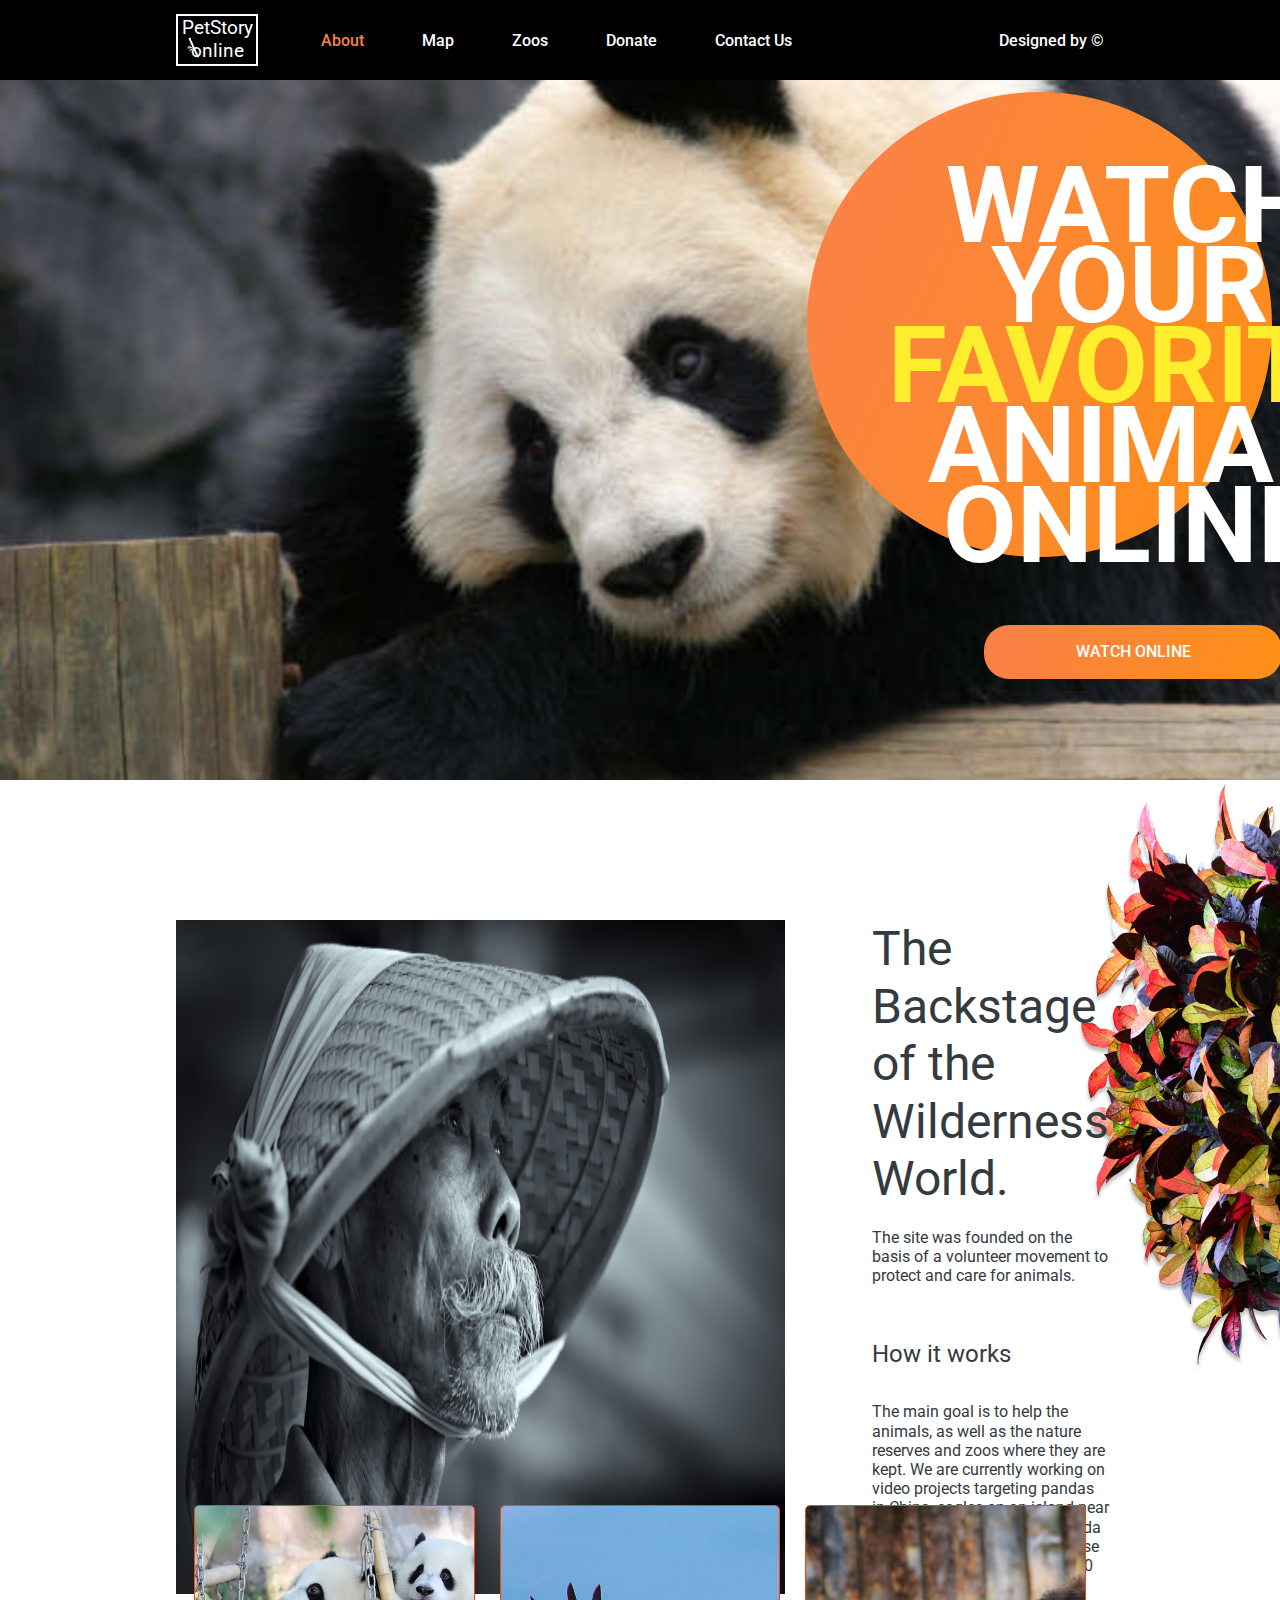
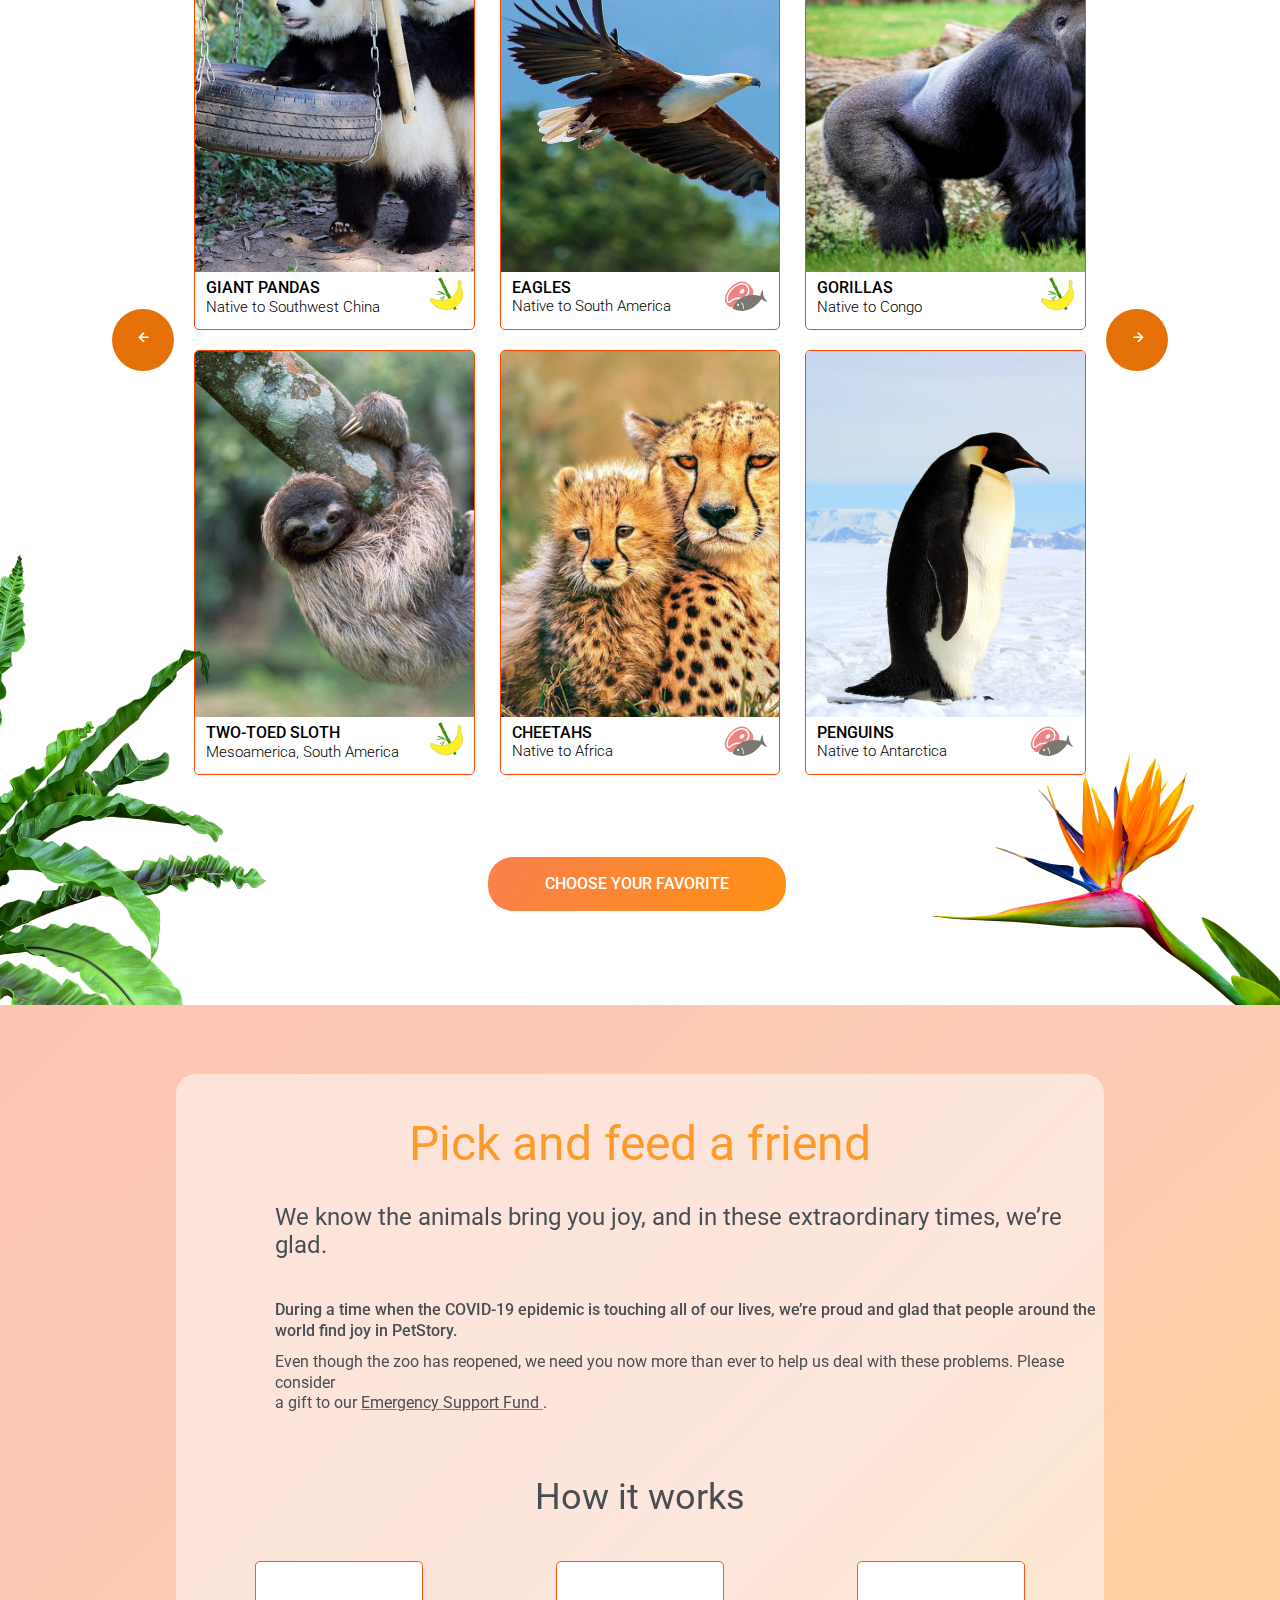
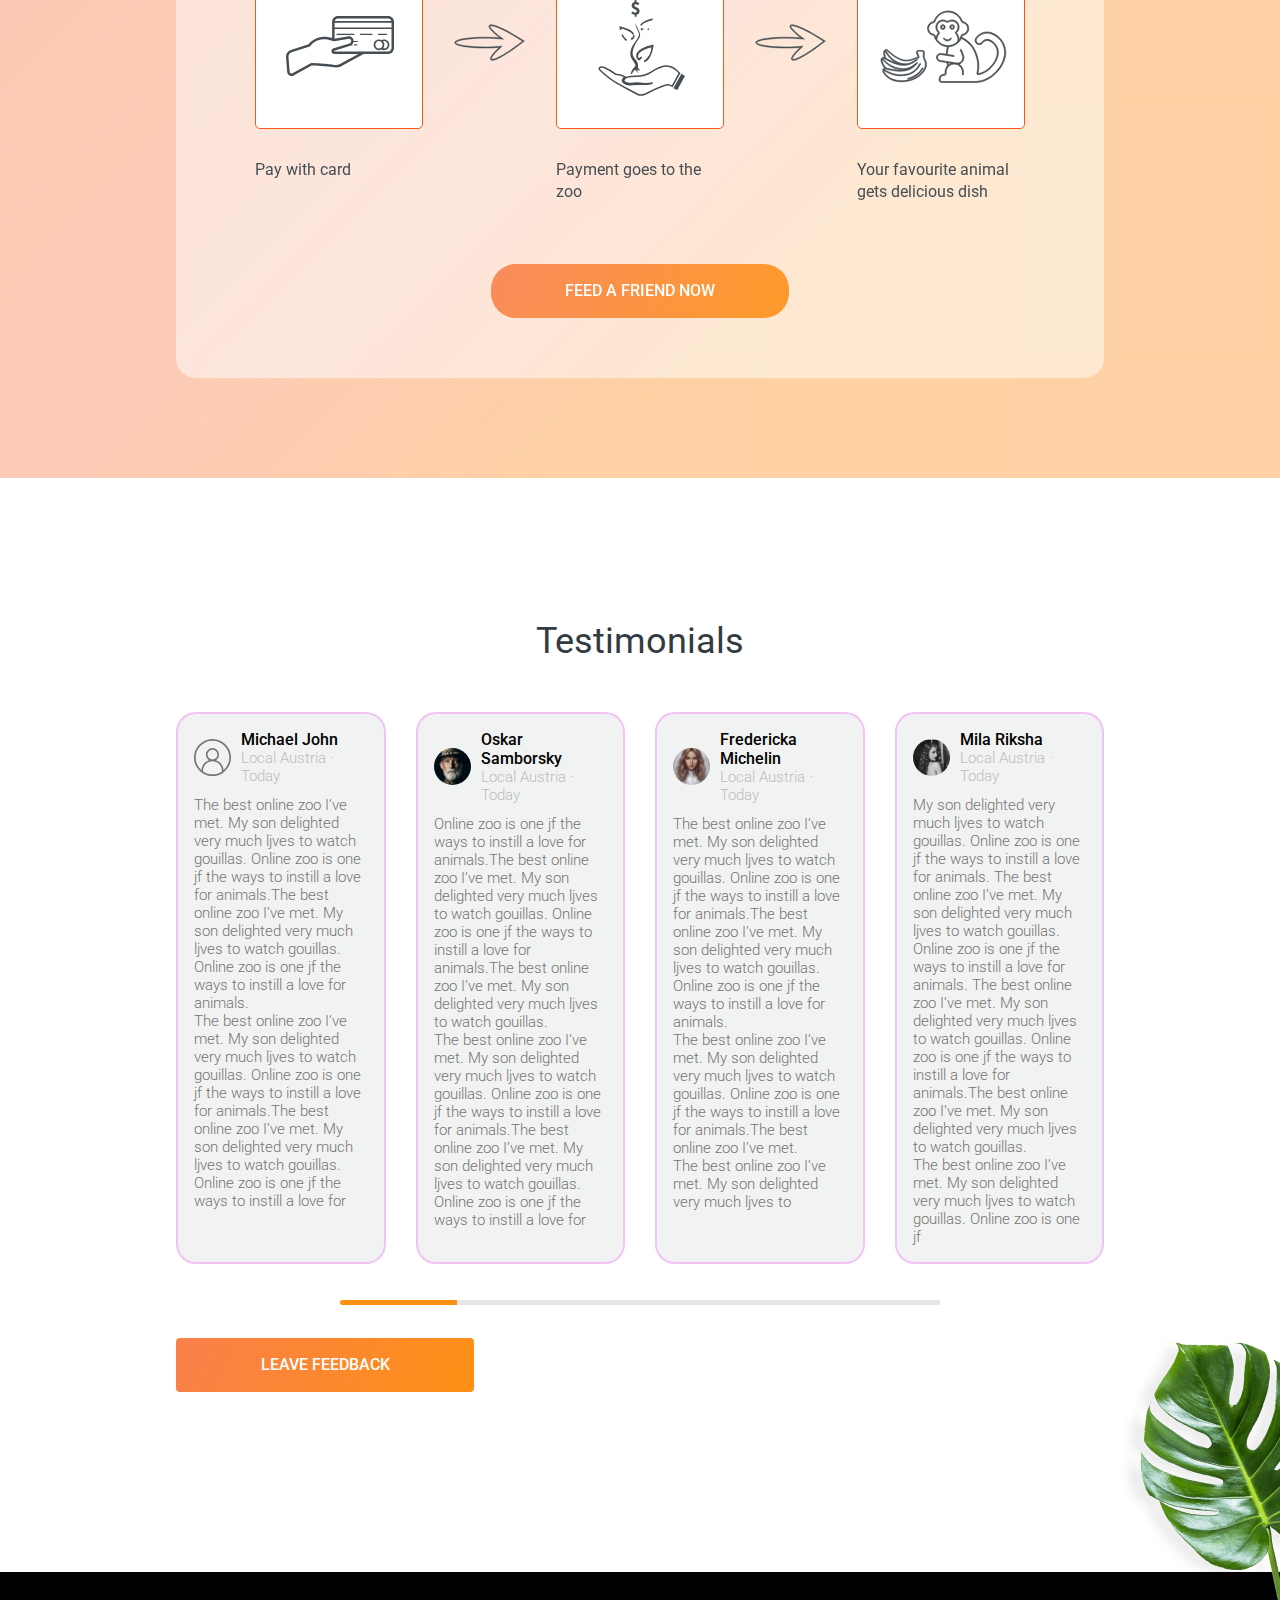
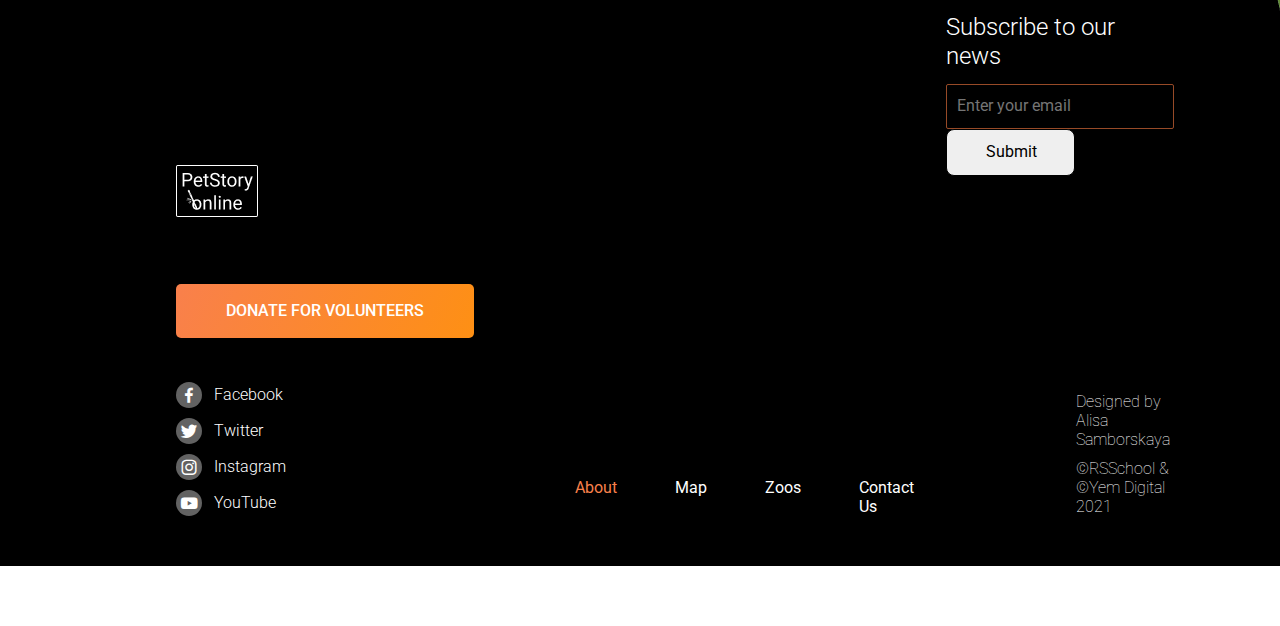
==== commit 0ac0a9de: "fix:inputs" ====
--- a/index.html
+++ b/index.html
@@ -329,9 +329,8 @@
         <div class="container-socials">
           <a style="color: white;" href="./index.html"
             >
-          <div class="footer__logo">
-            <h1>PetStory <span style="font-size:1.9rem; position:relative;">o<img style="position: absolute; left: -4px; bottom: 4px;" src="./assets/icons/bamboo.svg" alt=""></span>nline</h1>
-          </div>
+            <img style="font-weight: noraml;" src="../assets/images/logo_footer.png" alt="">
+
           </a>
           <a href="./pages/donate/index.html"><button class="btn">donate for volunteers</button></a>
           <div class="socials">
--- a/css/style.css
+++ b/css/style.css
@@ -1 +1 @@
-@import"https://fonts.googleapis.com/css2?family=Roboto:wght@300;400;500;700&display=swap";*{font-family:"Roboto",sans-serif;box-sizing:border-box;margin:0;padding:0;font-size:10px;text-decoration:none}header{background-color:#000;color:#fff}header .wrapper{align-items:center;width:72.5%;height:8rem;margin:auto;display:flex;justify-content:space-between}header .wrapper .navigation{display:flex;align-items:center;gap:6.3rem;justify-content:space-between}header .wrapper .navigation .nav__logo{width:8.2rem;height:5.2rem;border:solid 2px #fff}header .wrapper .navigation .nav__logo h1{font-size:1.9rem;font-weight:400;text-align:center}header .wrapper .navigation .nav__items{display:flex;list-style:none;gap:5.8rem}header .wrapper .navigation .nav__items .active a{color:#f9804b}header .wrapper .navigation .nav__items li:active a{color:#f9804b}header .wrapper .navigation .nav__items a{font-size:1.6rem;font-weight:500;color:#fff}header .wrapper .navigation .nav__items a:hover{background:linear-gradient(113.96deg, #F9804B 1.49%, #FE9013 101.44%);-webkit-background-clip:text;-webkit-text-fill-color:rgba(0,0,0,0);background-clip:text;transition:all .3s ease-in-out}header .wrapper .navigation .nav__items a:active{background:linear-gradient(113.96deg, #F9804B 1.49%, #FE9013 101.44%)}header .wrapper .nav__items a:active{color:green !important}header .wrapper .nav__figma-link a{font-size:1.6rem;font-weight:500}header .wrapper .nav__figma-link a:active{color:#4b9200;text-decoration:underline}#watch-online{height:70rem;background-image:url("../../../assets/images/panda.png");background-repeat:no-repeat;-o-object-fit:none;object-fit:none;padding-top:1.2rem;padding-left:80.7rem}#watch-online .wrapper{width:46.5rem;height:46.5rem;background:linear-gradient(113.96deg, #f9804b 1.49%, #fe9013 101.44%);border-radius:50%;padding-top:7.4rem;padding-left:7.3rem}#watch-online .wrapper h2,#watch-online .wrapper span{width:50.031rem;height:40rem;font-size:10.65rem;line-height:7.987rem;text-transform:uppercase;text-align:center;color:#fff}#watch-online .wrapper h2 span,#watch-online .wrapper span span{color:#ffee2e}#watch-online .btn{background:linear-gradient(113.96deg, #f9804b 1.49%, #fe9013 101.44%);border-radius:25px;width:29.8rem;height:5.4rem;font-weight:500;font-size:16px;line-height:140%;text-align:center;text-transform:uppercase;color:#fff;margin-top:6.8rem;border:none;margin-left:17.7rem}#watch-online .btn:hover{background:#e47209;cursor:pointer}#watch-online .btn:active{background:#4b9200}#backstage{background-image:url("../../../assets/images/flowertoright.png");background-repeat:no-repeat;background-position:bottom right;height:60.5rem;width:100%}#backstage .wrapper{display:flex;width:72.5%;margin:auto;padding-top:14rem;color:#333b41}#backstage .wrapper .container{display:flex;gap:8.7rem}#backstage .wrapper .container .wrapper-info{display:flex;flex-direction:column;gap:5.4rem;width:40%}#backstage .wrapper .container .wrapper-info p{font-weight:400;font-size:16px;line-height:120%}#backstage .wrapper .container .wrapper-info .wrapper-info_intro{display:flex;flex-direction:column;gap:2rem}#backstage .wrapper .container .wrapper-info .wrapper-info_intro h2{font-weight:400;font-size:48px;line-height:120%}#backstage .wrapper .container .wrapper-info .wrapper-howitworks{display:flex;flex-direction:column;gap:3.4rem}#backstage .wrapper .container .wrapper-info .wrapper-howitworks h4{font-weight:400;font-size:24px;line-height:120%}#pets{margin-top:-2rem}#pets .wrapper{width:100%}#pets .wrapper .first-container{display:flex;width:82.5%;margin:auto;align-items:center;gap:2rem;margin-top:14rem}#pets .wrapper .first-container a{cursor:pointer}#pets .wrapper .first-container a:hover div{opacity:.9;transition:all .3s ease-in-out}#pets .wrapper .first-container a:active div{background:#4b9200}#pets .wrapper .first-container a div{background:#e47209;width:6.2rem;height:6.2rem;border-radius:50%;padding-left:2.3rem;padding-top:1.9rem}#pets .wrapper .first-container a div .arrow{color:#fff;font-size:large}#pets .wrapper .first-container .slider-container{display:grid;grid-template-columns:repeat(3, 1fr);row-gap:2rem;-moz-column-gap:2.5rem;column-gap:2.5rem}#pets .wrapper .first-container .slider-container .slider-container_item{display:flex;flex-direction:column;gap:.3rem;border:solid 1px #ff4500;border-radius:5px;overflow:hidden;box-sizing:border-box}#pets .wrapper .first-container .slider-container .slider-container_item:hover{transform:scale(1.05);margin-bottom:2rem;transition:all .3s ease-in-out;cursor:pointer}#pets .wrapper .first-container .slider-container .slider-container_item .animal-info{width:92%;margin:auto;display:flex;padding-bottom:1.4rem;justify-content:space-between}#pets .wrapper .first-container .slider-container .slider-container_item .animal-info .animal-name h6{font-weight:500;font-size:16px;line-height:140%;text-transform:uppercase}#pets .wrapper .first-container .slider-container .slider-container_item .animal-info .animal-name p{font-weight:300;font-size:15px;line-height:100%}#pets .wrapper .second-container{display:flex;align-items:flex-end;justify-content:space-between;margin-top:-23rem}#pets .wrapper .second-container .btn-div{height:12.5rem}#pets .wrapper .second-container .btn-div .btn{background:linear-gradient(113.96deg, #f9804b 1.49%, #fe9013 101.44%);border-radius:25px;width:29.8rem;height:5.4rem;font-weight:500;font-size:16px;border:none;line-height:140%;text-align:center;text-transform:uppercase;color:#fff;margin-top:-300rem;margin-left:7rem}#pets .wrapper .second-container .btn-div .btn:hover{background:#e47209;cursor:pointer}#pets .wrapper .second-container .btn-div .btn:active{background:#4b9200}#feed{background:linear-gradient(315.75deg, rgba(254, 210, 144, 0.7) 30.06%, #febdab 100.95%, rgba(254, 210, 144, 0.7) 106.36%),linear-gradient(315.75deg, rgba(254, 189, 171, 0.74) 30.06%, rgba(243, 169, 248, 0.66) 50.74%, #e0d8f0 80.49%, #eaf7fe 127.9%, #eaf7fe 149.54%),linear-gradient(315.75deg, rgba(254, 189, 171, 0.74) 30.06%, rgba(243, 169, 248, 0.66) 50.74%, #e0d8f0 80.49%, #eaf7fe 127.9%, #eaf7fe 149.54%);padding-top:6.9rem;padding-bottom:10rem;margin-bottom:14rem;opacity:.9}#feed .wrapper{width:72.5%;margin:auto;background:rgba(253,253,255,.52);border-radius:20px;display:flex;flex-direction:column;gap:6rem;padding-top:4.1rem}#feed .wrapper .pick-container{display:flex;flex-direction:column;gap:4rem}#feed .wrapper .pick-container .pick-container_intro{display:flex;flex-direction:column;gap:3rem}#feed .wrapper .pick-container .pick-container_intro h2{font-weight:400;font-size:48px;line-height:120%;text-align:center;color:#fe9013}#feed .wrapper .pick-container .pick-container_intro h5{font-weight:400;font-size:24px;line-height:120%;color:#333b41;margin-left:9.9rem}#feed .wrapper .pick-container .covid-info-div{display:flex;flex-direction:column;gap:1rem;padding-left:9.9rem}#feed .wrapper .pick-container .covid-info-div h6{font-weight:500;font-size:16px;line-height:130%;color:#333b41}#feed .wrapper .pick-container .covid-info-div p,#feed .wrapper .pick-container .covid-info-div a{font-weight:400;font-size:16px;line-height:130%;color:#333b41}#feed .wrapper .pick-container .covid-info-div a{-webkit-text-decoration:underline #ff4500;text-decoration:underline #ff4500}#feed .wrapper .howitworks-container{display:flex;flex-direction:column;align-items:center;gap:4rem}#feed .wrapper .howitworks-container h3{font-weight:400;font-size:36px;line-height:130%;color:#333b41}#feed .wrapper .howitworks-container .howitworks-method{width:52.5%;margin:auto;display:flex;justify-content:center;gap:3.1rem}#feed .wrapper .howitworks-container .howitworks-method .arrow-image{margin-top:-8rem}#feed .wrapper .howitworks-container .howitworks-method .howitworks-method_item{display:flex;flex-direction:column;gap:3rem}#feed .wrapper .howitworks-container .howitworks-method .howitworks-method_item p{font-weight:400;font-size:16px;line-height:140%;color:#333b41}#feed .wrapper .howitworks-container .howitworks-method .howitworks-method_item .image-div{width:16.8rem;height:16.8rem;background-color:#fff;padding:auto;border:solid 1px #ff4500;border-radius:5px}#feed .wrapper .howitworks-container .howitworks-method .howitworks-method_item .one{padding-top:5.4rem;padding-left:3rem}#feed .wrapper .howitworks-container .howitworks-method .howitworks-method_item .two{padding-top:3.8rem;padding-left:4.1rem}#feed .wrapper .howitworks-container .howitworks-method .howitworks-method_item .three{padding-top:4.8rem;padding-left:2.2rem}#feed .btn{background:linear-gradient(113.96deg, #f9804b 1.49%, #fe9013 101.44%);border-radius:25px;width:29.8rem;height:5.4rem;font-weight:500;font-size:16px;border:none;line-height:140%;text-align:center;text-transform:uppercase;color:#fff;margin:auto;margin-bottom:6rem}#feed .btn:hover{background:#e47209;cursor:pointer}#feed .btn:active{background:#4b9200}#testimonials .wrapper{width:72.5%;margin:auto}#testimonials .wrapper h3{text-align:center;font-weight:400;font-size:36px;line-height:130%;color:#333b41;margin-bottom:4.7rem}#testimonials .wrapper .testimonials-container{display:grid;grid-template-columns:auto auto auto auto;gap:3rem}#testimonials .wrapper .testimonials-container .container-item{background:linear-gradient(0deg, #f1f3f2, #f1f3f2);padding:1.6rem;overflow:hidden;border-style:solid;border-width:2px;display:flex;flex-direction:column;gap:1.1rem;border-color:rgba(243,169,248,.66);border-radius:20px}#testimonials .wrapper .testimonials-container .container-item .author-info{display:flex;align-items:center;gap:1rem}#testimonials .wrapper .testimonials-container .container-item .author-info .author-name h6{font-weight:500;font-size:16px;line-height:120%}#testimonials .wrapper .testimonials-container .container-item .author-info .author-name p{font-weight:300;font-size:15px;line-height:120%;color:#bdbdbd}#testimonials .wrapper .testimonials-container .container-item p{font-weight:300;font-size:15px;line-height:120%;color:#767474}#testimonials .wrapper .line-scroll-div{text-align:center;margin-top:2.1rem}#testimonials .wrapper .line-scroll-div input[type=range]{-webkit-appearance:none;outline:none;overflow:hidden;width:60rem;height:.5rem;border-radius:30px;box-shadow:inset 1px 1px 5px 2px #e2e2e2;margin-top:1.5rem}#testimonials .wrapper .line-scroll-div input[type=range]:hover::-webkit-slider-thumb{background:#fe9013;box-shadow:-500px 0 0 500px #fe9013}#testimonials .wrapper .line-scroll-div input[type=range]::-webkit-slider-thumb{-webkit-appearance:none;cursor:pointer;width:3.8rem;height:5px;background:#fe9013;border-right:6px solid #fe9013;box-shadow:-500px 0 0 500px #fe9013}#testimonials .wrapper .line-scroll-div input[type=range]:hover{border:1px solid #fe9013;outline:#e47209 !important;cursor:pointer}#testimonials .wrapper .btn{background:linear-gradient(113.96deg, #f9804b 1.49%, #fe9013 101.44%);border-radius:4px;width:29.8rem;height:5.4rem;font-weight:500;font-size:16px;border:none;line-height:140%;text-align:center;text-transform:uppercase;color:#fff;margin-top:3.1rem}#testimonials .wrapper .btn:hover{background:#e47209;cursor:pointer}#testimonials .wrapper .btn:active{background:#4b9200}.bg-div{text-align:right;margin-top:-9rem}footer{background-color:#000;margin-bottom:6rem;margin-top:-14rem;padding-top:4.1rem;padding-bottom:5rem}footer .wrapper{width:72.5%;margin:auto;color:#fff;display:flex;align-items:flex-end;gap:10.1rem}footer .wrapper .container-socials{display:flex;flex-direction:column;gap:4.4rem}footer .wrapper .container-socials .footer__logo{width:8.2rem;height:5.2rem;border:solid 2px #fff}footer .wrapper .container-socials .footer__logo h1{font-size:1.9rem;font-weight:400;text-align:center}footer .wrapper .container-socials .btn{background:linear-gradient(113.96deg, #f9804b 1.49%, #fe9013 101.44%);border-radius:5px;width:29.8rem;height:5.4rem;font-weight:500;font-size:16px;border:none;line-height:140%;text-align:center;text-transform:uppercase;color:#fff;margin-top:2.1rem}footer .wrapper .container-socials .btn:hover{background:#e47209;cursor:pointer}footer .wrapper .container-socials .btn:active{background:#4b9200}footer .wrapper .container-socials .socials{display:flex;gap:1rem;flex-direction:column}footer .wrapper .container-socials .socials a{color:#fff;align-items:center;display:flex;gap:1.2rem;font-weight:300;font-size:16px;line-height:140%}footer .wrapper .container-socials .socials a:active{color:#4b9200}footer .wrapper .container-socials .socials a:active .circle{background:#4b9200;color:#fff}footer .wrapper .container-socials .socials a .circle{height:2.6rem;width:2.6rem;padding-left:.25rem;padding-top:.3rem;border-radius:50%;background:rgba(196,196,196,.5)}footer .wrapper .container-socials .socials a .circle .social-item{font-weight:400;font-size:20px}footer .wrapper .container-footbar{display:flex;align-items:flex-end;gap:3.2rem}footer .wrapper .container-footbar .nav__items{display:flex;list-style:none;gap:5.8rem}footer .wrapper .container-footbar .nav__items .active a{color:#f9804b}footer .wrapper .container-footbar .nav__items a{font-size:1.6rem;font-weight:400}footer .wrapper .container-footbar .nav__items a:hover{background:linear-gradient(113.96deg, #f9804b 1.49%, #fe9013 101.44%);-webkit-background-clip:text;-webkit-text-fill-color:rgba(0,0,0,0);background-clip:text;transition:all .3s ease-in-out}footer .wrapper .container-footbar .nav__items a:active{color:#f9804b}footer .wrapper .container-footbar .container-submit{display:flex;flex-direction:column;gap:21.6rem}footer .wrapper .container-footbar .container-submit .input-element h3{font-weight:300;font-size:24px;line-height:120%;margin-bottom:1.4rem}footer .wrapper .container-footbar .container-submit .input-element .email{width:22.8rem;height:4,2rem;background:rgba(0,0,0,0);font-weight:400;font-size:16px;line-height:140%;color:#bdbdbd;outline:none;padding:1rem;border-radius:2px;border:#974a27 solid .5px}footer .wrapper .container-footbar .container-submit .input-element .email:focus{border-color:#4b9200 !important}footer .wrapper .container-footbar .container-submit .input-element .email:disabled{color:#d31414}footer .wrapper .container-footbar .container-submit .input-element .submit{width:12.9rem;height:4.7rem;border-radius:8px;font-weight:400;font-size:16px;line-height:140%;color:#000;padding:1rem 3.9rem;border:solid 1px}footer .wrapper .container-footbar .container-submit .input-element .submit:active{color:#4b9200}footer .wrapper .container-footbar .container-submit .input-element .submit:disabled{color:#d31414}footer .wrapper .container-footbar .container-submit .input-element .submit:hover{opacity:.9}footer .wrapper .container-footbar .container-submit .copyright{display:flex;padding-left:13rem;flex-direction:column;gap:1rem}footer .wrapper .container-footbar .container-submit .copyright a{font-weight:100;font-size:16px;cursor:pointer}footer .wrapper .container-footbar .container-submit .copyright a:active{color:#4b9200;cursor:pointer;text-decoration:underline}.donate-footer{margin-top:0 !important}#donate{margin-top:-3px;padding-top:4rem;padding-bottom:18rem;background:linear-gradient(315.75deg, rgba(254, 210, 144, 0.7) 30.06%, #febdab 100.95%, rgba(254, 210, 144, 0.7) 106.36%),linear-gradient(315.75deg, rgba(254, 189, 171, 0.74) 30.06%, rgba(243, 169, 248, 0.66) 50.74%, #e0d8f0 80.49%, #eaf7fe 127.9%, #eaf7fe 149.54%),linear-gradient(315.75deg, rgba(254, 189, 171, 0.74) 30.06%, rgba(243, 169, 248, 0.66) 50.74%, #e0d8f0 80.49%, #eaf7fe 127.9%, #eaf7fe 149.54%)}#donate .wrapper{width:72.5%;margin:auto;flex-direction:column;display:flex;gap:6rem}#donate .wrapper .official-info{display:flex;flex-direction:column;gap:4rem}#donate .wrapper .official-info .official-info__first-item{display:flex;flex-direction:column;color:#fff;gap:1rem}#donate .wrapper .official-info .official-info__first-item h3{font-weight:400;font-size:36px;line-height:130%}#donate .wrapper .official-info .official-info__first-item p{font-weight:300;font-size:16px;line-height:120%}#donate .wrapper .official-info .official-info__second-item h3{font-weight:400;font-size:36px;line-height:130%;color:#fe9013;margin-top:1rem}#donate .wrapper .pick-wrapper{background:rgba(255,255,255,.52);border-radius:20px}#donate .wrapper .pick-wrapper .pick-container{gap:6rem;display:flex;flex-direction:column;width:84%;margin:auto;padding-top:4rem;padding-bottom:6.2rem}#donate .wrapper .pick-wrapper .pick-container .intro{display:flex;flex-direction:column;gap:2rem}#donate .wrapper .pick-wrapper .pick-container .intro h2{font-weight:400;font-size:48px;line-height:120%;text-align:center;color:#fe9013}#donate .wrapper .pick-wrapper .pick-container .intro p{font-weight:400;font-size:24px;line-height:120%;color:#333b41}#donate .wrapper .pick-wrapper .pick-container .amount-container{display:flex;align-items:center;justify-content:center;gap:6.4rem}#donate .wrapper .pick-wrapper .pick-container .amount-container .amount-number{display:flex;gap:1.1rem;align-items:center}#donate .wrapper .pick-wrapper .pick-container .amount-container .amount-number .amount-number_panda{display:flex;flex-direction:column;gap:1.1rem}#donate .wrapper .pick-wrapper .pick-container .amount-container .amount-number .amount-number_panda h3{font-weight:500;font-size:72px;line-height:80%;text-align:center;text-transform:uppercase}#donate .wrapper .pick-wrapper .pick-container .amount-container .amount-number .amount-number_panda p{font-weight:400;font-size:16px;line-height:140%;text-align:center}#donate .wrapper .pick-wrapper .pick-container .progress-container{display:flex;flex-direction:column;gap:1rem}#donate .wrapper .pick-wrapper .pick-container .progress-container p{font-weight:400;font-size:16px;line-height:140%}#donate .wrapper .pick-wrapper .pick-container .progress-container .progress-div{height:3.5rem;background-color:#72828e;display:flex;justify-content:space-between;align-items:center;padding-left:2.6rem;padding-right:2.6rem;border-radius:2px}#donate .wrapper .pick-wrapper .pick-container .progress-container .progress-div label{align-items:center}#donate .wrapper .pick-wrapper .pick-container .progress-container .progress-div label input[type=radio]{display:none}#donate .wrapper .pick-wrapper .pick-container .progress-container .progress-div label input[type=radio]:checked+.dot{border:1px solid #f9804b}#donate .wrapper .pick-wrapper .pick-container .progress-container .progress-div .dot{background:#ffee2e;width:1rem;height:1rem;border-radius:50%;cursor:pointer;position:relative}#donate .wrapper .pick-wrapper .pick-container .progress-container .progress-div .dot:hover{background-color:#fe9013;transform:scale(1.8)}#donate .wrapper .pick-wrapper .pick-container .progress-container .progress-div hr{width:15rem;height:.7px;box-sizing:border-box}#donate .wrapper .pick-wrapper .pick-container .progress-container .dollar-amount{display:flex;justify-content:space-between;padding-right:1rem}#donate .wrapper .pick-wrapper .pick-container .progress-container .dollar-amount p{font-weight:500;font-size:26px;line-height:140%;text-transform:uppercase;color:#333b41}#donate .wrapper .pick-wrapper .pick-container .form-container{margin-top:-2rem;display:flex;flex-direction:column;gap:2.5rem;align-items:center}#donate .wrapper .pick-wrapper .pick-container .form-container input[type=number]{background:#000;color:#e0d8f0;padding:1.6rem .9rem;width:26.8rem;height:5.4rem;font-weight:400;font-size:16px;line-height:140%;border:1px solid #ffee2e;border-radius:.2rem;text-decoration:none;outline:none;margin:0}#donate .wrapper .pick-wrapper .pick-container .form-container input[type=number]::-moz-placeholder{color:#fff}#donate .wrapper .pick-wrapper .pick-container .form-container input[type=number]:-ms-input-placeholder{color:#fff}#donate .wrapper .pick-wrapper .pick-container .form-container input[type=number]::placeholder{color:#fff}#donate .wrapper .pick-wrapper .pick-container .form-container input[type=number]::-webkit-outer-spin-button,#donate .wrapper .pick-wrapper .pick-container .form-container input[type=number]::-webkit-inner-spin-button{-webkit-appearance:hidden}#donate .wrapper .pick-wrapper .pick-container .form-container input[type=number]:invalid{background-color:#fff;border:1px solid red;color:red}#donate .wrapper .pick-wrapper .pick-container .form-container input[type=number]:invalid::-moz-placeholder{color:red}#donate .wrapper .pick-wrapper .pick-container .form-container input[type=number]:invalid:-ms-input-placeholder{color:red}#donate .wrapper .pick-wrapper .pick-container .form-container input[type=number]:invalid::placeholder{color:red}#donate .wrapper .pick-wrapper .pick-container .form-container input[type=number]:focus{background-color:#fff;border:1px solid #4b9200;color:#000}#donate .wrapper .pick-wrapper .pick-container .form-container input[type=number]:focus::-moz-placeholder{color:#4b9200}#donate .wrapper .pick-wrapper .pick-container .form-container input[type=number]:focus:-ms-input-placeholder{color:#4b9200}#donate .wrapper .pick-wrapper .pick-container .form-container input[type=number]:focus::placeholder{color:#4b9200}#donate .wrapper .pick-wrapper .pick-container .form-container .radio-items{display:flex;gap:5rem}#donate .wrapper .pick-wrapper .pick-container .form-container .radio-items .radio{font-weight:400;font-size:16px;line-height:140%;color:#333b41;vertical-align:middle;position:relative;padding-left:2.5rem;cursor:pointer}#donate .wrapper .pick-wrapper .pick-container .form-container .radio-items .radio input[type=radio]{display:none}#donate .wrapper .pick-wrapper .pick-container .form-container .radio-items .radio input[type=radio]:checked+span::after{transform:translate(-50%, -50%) scale(1)}#donate .wrapper .pick-wrapper .pick-container .form-container .radio-items .radio span{height:1.6rem;width:1.6rem;border-radius:50%;border:1px solid #fe9013;position:absolute;left:0;top:.35rem}#donate .wrapper .pick-wrapper .pick-container .form-container .radio-items .radio span::after{content:"";height:1rem;width:1rem;background-color:#fe9013;position:absolute;display:block;top:50%;left:50%;transform:translate(-50%, -50%) scale(0);border-radius:50%}#donate .wrapper .pick-wrapper .pick-container .form-container .btn{background:linear-gradient(113.96deg, #f9804b 1.49%, #fe9013 101.44%);border-radius:25px;width:29.8rem;height:5.4rem;font-weight:500;font-size:16px;border:none;line-height:140%;text-align:center;text-transform:uppercase;color:#fff;margin:auto;margin-bottom:.5rem}#donate .wrapper .pick-wrapper .pick-container .form-container .btn:hover{background:#e47209;cursor:pointer}#donate .wrapper .pick-wrapper .pick-container .form-container .btn:active{background:#4b9200}#donate .wrapper .pick-wrapper .pick-container .form-container p{font-weight:400;font-size:16px;line-height:140%;color:#333b41}#donate .active{color:#f9804b}/*# sourceMappingURL=style.css.map */+@import"https://fonts.googleapis.com/css2?family=Roboto:wght@300;400;500;700&display=swap";*{font-family:"Roboto",sans-serif;box-sizing:border-box;margin:0;padding:0;font-size:10px;text-decoration:none}header{background-color:#000;color:#fff}header .wrapper{align-items:center;width:72.5%;height:8rem;margin:auto;display:flex;justify-content:space-between}header .wrapper .navigation{display:flex;align-items:center;gap:6.3rem;justify-content:space-between}header .wrapper .navigation .nav__logo{width:8.2rem;height:5.2rem;border:solid 2px #fff}header .wrapper .navigation .nav__logo h1{font-size:1.9rem;font-weight:400;text-align:center}header .wrapper .navigation .nav__items{display:flex;list-style:none;gap:5.8rem}header .wrapper .navigation .nav__items .active a{color:#f9804b}header .wrapper .navigation .nav__items li:active a{color:#f9804b}header .wrapper .navigation .nav__items a{font-size:1.6rem;font-weight:500;color:#fff}header .wrapper .navigation .nav__items a:hover{background:linear-gradient(113.96deg, #F9804B 1.49%, #FE9013 101.44%);-webkit-background-clip:text;-webkit-text-fill-color:rgba(0,0,0,0);background-clip:text;transition:all .3s ease-in-out}header .wrapper .navigation .nav__items a:active{background:linear-gradient(113.96deg, #F9804B 1.49%, #FE9013 101.44%)}header .wrapper .nav__items a:active{color:green !important}header .wrapper .nav__figma-link a{font-size:1.6rem;font-weight:500}header .wrapper .nav__figma-link a:active{color:#4b9200;text-decoration:underline}#watch-online{height:70rem;background-image:url("../../../assets/images/panda.png");background-repeat:no-repeat;-o-object-fit:cover;object-fit:cover;padding-top:1.2rem;padding-left:80.7rem}#watch-online .wrapper{width:46.5rem;height:46.5rem;background:linear-gradient(113.96deg, #f9804b 1.49%, #fe9013 101.44%);border-radius:50%;padding-top:7.4rem;padding-left:7.3rem}#watch-online .wrapper h2,#watch-online .wrapper span{width:50.031rem;height:40rem;font-size:10.65rem;line-height:7.987rem;text-transform:uppercase;text-align:center;color:#fff}#watch-online .wrapper h2 span,#watch-online .wrapper span span{color:#ffee2e}#watch-online .btn{background:linear-gradient(113.96deg, #f9804b 1.49%, #fe9013 101.44%);border-radius:25px;width:29.8rem;height:5.4rem;font-weight:500;font-size:16px;line-height:140%;text-align:center;text-transform:uppercase;color:#fff;margin-top:6.8rem;border:none;margin-left:17.7rem}#watch-online .btn:hover{background:#e47209;cursor:pointer}#watch-online .btn:active{background:#4b9200}#backstage{background-image:url("../../../assets/images/flowertoright.png");background-repeat:no-repeat;background-position:bottom right;height:60.5rem;width:100%}#backstage .wrapper{display:flex;width:72.5%;margin:auto;padding-top:14rem;color:#333b41}#backstage .wrapper .container{display:flex;gap:8.7rem}#backstage .wrapper .container .wrapper-info{display:flex;flex-direction:column;gap:5.4rem;width:40%}#backstage .wrapper .container .wrapper-info p{font-weight:400;font-size:16px;line-height:120%}#backstage .wrapper .container .wrapper-info .wrapper-info_intro{display:flex;flex-direction:column;gap:2rem}#backstage .wrapper .container .wrapper-info .wrapper-info_intro h2{font-weight:400;font-size:48px;line-height:120%}#backstage .wrapper .container .wrapper-info .wrapper-howitworks{display:flex;flex-direction:column;gap:3.4rem}#backstage .wrapper .container .wrapper-info .wrapper-howitworks h4{font-weight:400;font-size:24px;line-height:120%}#pets{margin-top:-2rem}#pets .wrapper{width:100%}#pets .wrapper .first-container{display:flex;width:82.5%;margin:auto;align-items:center;gap:2rem;margin-top:14rem}#pets .wrapper .first-container a{cursor:pointer}#pets .wrapper .first-container a:hover div{opacity:.9;transition:all .3s ease-in-out}#pets .wrapper .first-container a:active div{background:#4b9200}#pets .wrapper .first-container a div{background:#e47209;width:6.2rem;height:6.2rem;border-radius:50%;padding-left:2.3rem;padding-top:1.9rem}#pets .wrapper .first-container a div .arrow{color:#fff;font-size:large}#pets .wrapper .first-container .slider-container{display:grid;grid-template-columns:repeat(3, 1fr);row-gap:2rem;-moz-column-gap:2.5rem;column-gap:2.5rem}#pets .wrapper .first-container .slider-container .slider-container_item{display:flex;flex-direction:column;gap:.3rem;border:solid 1px #ff4500;border-radius:5px;overflow:hidden;box-sizing:border-box}#pets .wrapper .first-container .slider-container .slider-container_item:hover{transform:scale(1.05);margin-bottom:2rem;transition:all .3s ease-in-out;cursor:pointer}#pets .wrapper .first-container .slider-container .slider-container_item .animal-info{width:92%;margin:auto;display:flex;padding-bottom:1.4rem;justify-content:space-between}#pets .wrapper .first-container .slider-container .slider-container_item .animal-info .animal-name h6{font-weight:500;font-size:16px;line-height:140%;text-transform:uppercase}#pets .wrapper .first-container .slider-container .slider-container_item .animal-info .animal-name p{font-weight:300;font-size:15px;line-height:100%}#pets .wrapper .second-container{display:flex;align-items:flex-end;justify-content:space-between;margin-top:-23rem}#pets .wrapper .second-container .btn-div{height:12.5rem}#pets .wrapper .second-container .btn-div .btn{background:linear-gradient(113.96deg, #f9804b 1.49%, #fe9013 101.44%);border-radius:25px;width:29.8rem;height:5.4rem;font-weight:500;font-size:16px;border:none;line-height:140%;text-align:center;text-transform:uppercase;color:#fff;margin-top:-300rem;margin-left:7rem}#pets .wrapper .second-container .btn-div .btn:hover{background:#e47209;cursor:pointer}#pets .wrapper .second-container .btn-div .btn:active{background:#4b9200}#feed{background:linear-gradient(315.75deg, rgba(254, 210, 144, 0.7) 30.06%, #febdab 100.95%, rgba(254, 210, 144, 0.7) 106.36%),linear-gradient(315.75deg, rgba(254, 189, 171, 0.74) 30.06%, rgba(243, 169, 248, 0.66) 50.74%, #e0d8f0 80.49%, #eaf7fe 127.9%, #eaf7fe 149.54%),linear-gradient(315.75deg, rgba(254, 189, 171, 0.74) 30.06%, rgba(243, 169, 248, 0.66) 50.74%, #e0d8f0 80.49%, #eaf7fe 127.9%, #eaf7fe 149.54%);padding-top:6.9rem;padding-bottom:10rem;margin-bottom:14rem;opacity:.9}#feed .wrapper{width:72.5%;margin:auto;background:rgba(253,253,255,.52);border-radius:20px;display:flex;flex-direction:column;gap:6rem;padding-top:4.1rem}#feed .wrapper .pick-container{display:flex;flex-direction:column;gap:4rem}#feed .wrapper .pick-container .pick-container_intro{display:flex;flex-direction:column;gap:3rem}#feed .wrapper .pick-container .pick-container_intro h2{font-weight:400;font-size:48px;line-height:120%;text-align:center;color:#fe9013}#feed .wrapper .pick-container .pick-container_intro h5{font-weight:400;font-size:24px;line-height:120%;color:#333b41;margin-left:9.9rem}#feed .wrapper .pick-container .covid-info-div{display:flex;flex-direction:column;gap:1rem;padding-left:9.9rem}#feed .wrapper .pick-container .covid-info-div h6{font-weight:500;font-size:16px;line-height:130%;color:#333b41}#feed .wrapper .pick-container .covid-info-div p,#feed .wrapper .pick-container .covid-info-div a{font-weight:400;font-size:16px;line-height:130%;color:#333b41}#feed .wrapper .pick-container .covid-info-div a{-webkit-text-decoration:underline #ff4500;text-decoration:underline #ff4500}#feed .wrapper .howitworks-container{display:flex;flex-direction:column;align-items:center;gap:4rem}#feed .wrapper .howitworks-container h3{font-weight:400;font-size:36px;line-height:130%;color:#333b41}#feed .wrapper .howitworks-container .howitworks-method{width:52.5%;margin:auto;display:flex;justify-content:center;gap:3.1rem}#feed .wrapper .howitworks-container .howitworks-method .arrow-image{margin-top:-8rem}#feed .wrapper .howitworks-container .howitworks-method .howitworks-method_item{display:flex;flex-direction:column;gap:3rem}#feed .wrapper .howitworks-container .howitworks-method .howitworks-method_item p{font-weight:400;font-size:16px;line-height:140%;color:#333b41}#feed .wrapper .howitworks-container .howitworks-method .howitworks-method_item .image-div{width:16.8rem;height:16.8rem;background-color:#fff;padding:auto;border:solid 1px #ff4500;border-radius:5px}#feed .wrapper .howitworks-container .howitworks-method .howitworks-method_item .one{padding-top:5.4rem;padding-left:3rem}#feed .wrapper .howitworks-container .howitworks-method .howitworks-method_item .two{padding-top:3.8rem;padding-left:4.1rem}#feed .wrapper .howitworks-container .howitworks-method .howitworks-method_item .three{padding-top:4.8rem;padding-left:2.2rem}#feed .btn{background:linear-gradient(113.96deg, #f9804b 1.49%, #fe9013 101.44%);border-radius:25px;width:29.8rem;height:5.4rem;font-weight:500;font-size:16px;border:none;line-height:140%;text-align:center;text-transform:uppercase;color:#fff;margin:auto;margin-bottom:6rem}#feed .btn:hover{background:#e47209;cursor:pointer}#feed .btn:active{background:#4b9200}#testimonials .wrapper{width:72.5%;margin:auto}#testimonials .wrapper h3{text-align:center;font-weight:400;font-size:36px;line-height:130%;color:#333b41;margin-bottom:4.7rem}#testimonials .wrapper .testimonials-container{display:grid;grid-template-columns:auto auto auto auto;gap:3rem}#testimonials .wrapper .testimonials-container .container-item{background:linear-gradient(0deg, #f1f3f2, #f1f3f2);padding:1.6rem;overflow:hidden;border-style:solid;border-width:2px;display:flex;flex-direction:column;gap:1.1rem;border-color:rgba(243,169,248,.66);border-radius:20px}#testimonials .wrapper .testimonials-container .container-item .author-info{display:flex;align-items:center;gap:1rem}#testimonials .wrapper .testimonials-container .container-item .author-info .author-name h6{font-weight:500;font-size:16px;line-height:120%}#testimonials .wrapper .testimonials-container .container-item .author-info .author-name p{font-weight:300;font-size:15px;line-height:120%;color:#bdbdbd}#testimonials .wrapper .testimonials-container .container-item p{font-weight:300;font-size:15px;line-height:120%;color:#767474}#testimonials .wrapper .line-scroll-div{text-align:center;margin-top:2.1rem}#testimonials .wrapper .line-scroll-div input[type=range]{-webkit-appearance:none;outline:none;overflow:hidden;width:60rem;height:.5rem;border-radius:30px;box-shadow:inset 1px 1px 5px 2px #e2e2e2;margin-top:1.5rem}#testimonials .wrapper .line-scroll-div input[type=range]:hover::-webkit-slider-thumb{background:#fe9013;box-shadow:-500px 0 0 500px #fe9013}#testimonials .wrapper .line-scroll-div input[type=range]::-webkit-slider-thumb{-webkit-appearance:none;cursor:pointer;width:3.8rem;height:5px;background:#fe9013;border-right:6px solid #fe9013;box-shadow:-500px 0 0 500px #fe9013}#testimonials .wrapper .line-scroll-div input[type=range]:hover{border:1px solid #fe9013;outline:#e47209 !important;cursor:pointer}#testimonials .wrapper .btn{background:linear-gradient(113.96deg, #f9804b 1.49%, #fe9013 101.44%);border-radius:4px;width:29.8rem;height:5.4rem;font-weight:500;font-size:16px;border:none;line-height:140%;text-align:center;text-transform:uppercase;color:#fff;margin-top:3.1rem}#testimonials .wrapper .btn:hover{background:#e47209;cursor:pointer}#testimonials .wrapper .btn:active{background:#4b9200}.bg-div{text-align:right;margin-top:-9rem}footer{background-color:#000;margin-bottom:6rem;margin-top:-14rem;padding-top:4.1rem;padding-bottom:5rem}footer .wrapper{width:72.5%;margin:auto;color:#fff;display:flex;align-items:flex-end;gap:10.1rem}footer .wrapper .container-socials{display:flex;flex-direction:column;gap:4.4rem}footer .wrapper .container-socials .footer__logo{width:8.2rem;height:5.2rem;border:solid 2px #fff}footer .wrapper .container-socials .footer__logo h1{font-size:1.9rem;font-weight:400;text-align:center}footer .wrapper .container-socials .btn{background:linear-gradient(113.96deg, #f9804b 1.49%, #fe9013 101.44%);border-radius:5px;width:29.8rem;height:5.4rem;font-weight:500;font-size:16px;border:none;line-height:140%;text-align:center;text-transform:uppercase;color:#fff;margin-top:2.1rem}footer .wrapper .container-socials .btn:hover{background:#e47209;cursor:pointer}footer .wrapper .container-socials .btn:active{background:#4b9200}footer .wrapper .container-socials .socials{display:flex;gap:1rem;flex-direction:column}footer .wrapper .container-socials .socials a{color:#fff;align-items:center;display:flex;gap:1.2rem;font-weight:300;font-size:16px;line-height:140%}footer .wrapper .container-socials .socials a:active{color:#4b9200}footer .wrapper .container-socials .socials a:active .circle{background:#4b9200;color:#fff}footer .wrapper .container-socials .socials a:hover{opacity:.7;font-weight:bold}footer .wrapper .container-socials .socials a .circle{height:2.6rem;width:2.6rem;padding-left:.25rem;padding-top:.3rem;border-radius:50%;background:rgba(196,196,196,.5)}footer .wrapper .container-socials .socials a .circle .social-item{font-weight:400;font-size:20px}footer .wrapper .container-footbar{display:flex;align-items:flex-end;gap:3.2rem}footer .wrapper .container-footbar .nav__items{display:flex;list-style:none;gap:5.8rem}footer .wrapper .container-footbar .nav__items .active a{color:#f9804b}footer .wrapper .container-footbar .nav__items a{font-size:1.6rem;font-weight:400}footer .wrapper .container-footbar .nav__items a:hover{background:linear-gradient(113.96deg, #f9804b 1.49%, #fe9013 101.44%);-webkit-background-clip:text;-webkit-text-fill-color:rgba(0,0,0,0);background-clip:text;transition:all .3s ease-in-out}footer .wrapper .container-footbar .nav__items a:active{color:#f9804b}footer .wrapper .container-footbar .container-submit{display:flex;flex-direction:column;gap:21.6rem}footer .wrapper .container-footbar .container-submit .input-element h3{font-weight:300;font-size:24px;line-height:120%;margin-bottom:1.4rem}footer .wrapper .container-footbar .container-submit .input-element .email{width:22.8rem;height:4,2rem;background:rgba(0,0,0,0);font-weight:400;font-size:16px;line-height:140%;color:#bdbdbd;outline:none;padding:1rem;border-radius:2px;border:#974a27 solid .5px}footer .wrapper .container-footbar .container-submit .input-element .email:focus{border-color:#4b9200 !important}footer .wrapper .container-footbar .container-submit .input-element .email:disabled{color:#d31414}footer .wrapper .container-footbar .container-submit .input-element .submit{width:12.9rem;height:4.7rem;border-radius:8px;font-weight:400;font-size:16px;line-height:140%;color:#000;padding:1rem 3.9rem;border:solid 1px}footer .wrapper .container-footbar .container-submit .input-element .submit:active{color:#4b9200}footer .wrapper .container-footbar .container-submit .input-element .submit:disabled{color:#d31414}footer .wrapper .container-footbar .container-submit .input-element .submit:hover{opacity:.9}footer .wrapper .container-footbar .container-submit .copyright{display:flex;padding-left:13rem;flex-direction:column;gap:1rem}footer .wrapper .container-footbar .container-submit .copyright a{font-weight:100;font-size:16px;cursor:pointer}footer .wrapper .container-footbar .container-submit .copyright a:active{color:#4b9200;cursor:pointer;text-decoration:underline}.donate-footer{margin-top:0 !important}#image img{-o-object-fit:cover;object-fit:cover;width:100%}#donate{margin-top:-3px;padding-top:4rem;padding-bottom:18rem;background:linear-gradient(315.75deg, rgba(254, 210, 144, 0.7) 30.06%, #febdab 100.95%, rgba(254, 210, 144, 0.7) 106.36%),linear-gradient(315.75deg, rgba(254, 189, 171, 0.74) 30.06%, rgba(243, 169, 248, 0.66) 50.74%, #e0d8f0 80.49%, #eaf7fe 127.9%, #eaf7fe 149.54%),linear-gradient(315.75deg, rgba(254, 189, 171, 0.74) 30.06%, rgba(243, 169, 248, 0.66) 50.74%, #e0d8f0 80.49%, #eaf7fe 127.9%, #eaf7fe 149.54%)}#donate .wrapper{width:72.5%;margin:auto;flex-direction:column;display:flex;gap:6rem}#donate .wrapper .official-info{display:flex;flex-direction:column;gap:4rem}#donate .wrapper .official-info .official-info__first-item{display:flex;flex-direction:column;color:#fff;gap:1rem}#donate .wrapper .official-info .official-info__first-item h3{font-weight:400;font-size:36px;line-height:130%}#donate .wrapper .official-info .official-info__first-item p{font-weight:300;font-size:16px;line-height:120%}#donate .wrapper .official-info .official-info__second-item h3{font-weight:400;font-size:36px;line-height:130%;color:#fe9013;margin-top:1rem}#donate .wrapper .pick-wrapper{background:rgba(255,255,255,.52);border-radius:20px}#donate .wrapper .pick-wrapper .pick-container{gap:6rem;display:flex;flex-direction:column;width:84%;margin:auto;padding-top:4rem;padding-bottom:6.2rem}#donate .wrapper .pick-wrapper .pick-container .intro{display:flex;flex-direction:column;gap:2.1rem;margin-top:-1rem}#donate .wrapper .pick-wrapper .pick-container .intro h2{font-weight:400;font-size:48px;line-height:120%;text-align:center;color:#fe9013;margin-left:-1.7rem}#donate .wrapper .pick-wrapper .pick-container .intro p{font-weight:400;font-size:24px;line-height:120%;color:#333b41}#donate .wrapper .pick-wrapper .pick-container .amount-container{display:flex;align-items:center;justify-content:center;gap:6.4rem}#donate .wrapper .pick-wrapper .pick-container .amount-container .amount-number{display:flex;gap:1.1rem;align-items:center;margin-left:-2rem}#donate .wrapper .pick-wrapper .pick-container .amount-container .amount-number .amount-number_panda{display:flex;flex-direction:column;gap:1.1rem;margin-bottom:-6rem}#donate .wrapper .pick-wrapper .pick-container .amount-container .amount-number .amount-number_panda h3{font-weight:500;font-size:72px;line-height:80%;text-align:center;text-transform:uppercase}#donate .wrapper .pick-wrapper .pick-container .amount-container .amount-number .amount-number_panda p{font-weight:400;font-size:16px;line-height:140%;text-align:center}#donate .wrapper .pick-wrapper .pick-container .progress-container{display:flex;flex-direction:column;gap:1.5rem;margin-top:-1rem}#donate .wrapper .pick-wrapper .pick-container .progress-container p{font-weight:400;font-size:16px;line-height:140%}#donate .wrapper .pick-wrapper .pick-container .progress-container .progress-div{height:3.5rem;background-color:#72828e;display:flex;justify-content:space-between;align-items:center;padding-left:2.6rem;padding-right:2.6rem;border-radius:2px}#donate .wrapper .pick-wrapper .pick-container .progress-container .progress-div label{align-items:center}#donate .wrapper .pick-wrapper .pick-container .progress-container .progress-div label input[type=radio]{display:none}#donate .wrapper .pick-wrapper .pick-container .progress-container .progress-div label input[type=radio]:checked+.dot{border:1px solid #f9804b}#donate .wrapper .pick-wrapper .pick-container .progress-container .progress-div .dot{background:#ffee2e;width:1rem;height:1rem;border-radius:50%;cursor:pointer;position:relative}#donate .wrapper .pick-wrapper .pick-container .progress-container .progress-div hr{width:12rem;height:.7px;box-sizing:border-box}#donate .wrapper .pick-wrapper .pick-container .progress-container .dollar-amount{display:flex;justify-content:space-between;padding-right:3rem;margin-left:-0.5rem}#donate .wrapper .pick-wrapper .pick-container .progress-container .dollar-amount p{font-weight:500;font-size:26px;line-height:140%;text-transform:uppercase;color:#333b41}#donate .wrapper .pick-wrapper .pick-container .form-container{margin-top:-2rem;display:flex;flex-direction:column;gap:2.5rem;align-items:center}#donate .wrapper .pick-wrapper .pick-container .form-container .another-amount-container{display:flex;gap:0;align-items:center}#donate .wrapper .pick-wrapper .pick-container .form-container .another-amount-container input[type=number]{background:#000;color:#e0d8f0;padding:1.6rem .9rem;width:21.8rem;height:5.4rem;font-weight:400;font-size:16px;line-height:140%;border:1px solid #ffee2e;border-radius:.2rem 0 0 .2rem;text-decoration:none;outline:none}#donate .wrapper .pick-wrapper .pick-container .form-container .another-amount-container input[type=number]::-moz-placeholder{color:#fff}#donate .wrapper .pick-wrapper .pick-container .form-container .another-amount-container input[type=number]:-ms-input-placeholder{color:#fff}#donate .wrapper .pick-wrapper .pick-container .form-container .another-amount-container input[type=number]::placeholder{color:#fff}#donate .wrapper .pick-wrapper .pick-container .form-container .another-amount-container input[type=number]::-webkit-outer-spin-button,#donate .wrapper .pick-wrapper .pick-container .form-container .another-amount-container input[type=number]::-webkit-inner-spin-button{-webkit-appearance:none;margin:0}#donate .wrapper .pick-wrapper .pick-container .form-container .another-amount-container input[type=number]:invalid{background-color:#fff;border:1px solid red;color:red}#donate .wrapper .pick-wrapper .pick-container .form-container .another-amount-container input[type=number]:invalid::-moz-placeholder{color:red}#donate .wrapper .pick-wrapper .pick-container .form-container .another-amount-container input[type=number]:invalid:-ms-input-placeholder{color:red}#donate .wrapper .pick-wrapper .pick-container .form-container .another-amount-container input[type=number]:invalid::placeholder{color:red}#donate .wrapper .pick-wrapper .pick-container .form-container .another-amount-container input[type=number]:focus{background-color:#fff;border:1px solid #4b9200;color:#000}#donate .wrapper .pick-wrapper .pick-container .form-container .another-amount-container input[type=number]:focus::-moz-placeholder{color:#4b9200}#donate .wrapper .pick-wrapper .pick-container .form-container .another-amount-container input[type=number]:focus:-ms-input-placeholder{color:#4b9200}#donate .wrapper .pick-wrapper .pick-container .form-container .another-amount-container input[type=number]:focus::placeholder{color:#4b9200}#donate .wrapper .pick-wrapper .pick-container .form-container .another-amount-container input[type=number]:focus+span{background:#fff;border:1px solid #376803;border-left:0;color:#4b9200}#donate .wrapper .pick-wrapper .pick-container .form-container .another-amount-container span{color:#fff;background-color:#000;font-size:large;padding:1.5rem 2rem;border:1px solid #ffee2e;border-left:0;border-radius:0 .2rem .2rem 0;margin-left:-0.5rem}#donate .wrapper .pick-wrapper .pick-container .form-container .radio-items{display:flex;gap:5rem;margin-left:-1rem}#donate .wrapper .pick-wrapper .pick-container .form-container .radio-items .radio{font-weight:400;font-size:16px;line-height:140%;color:#333b41;vertical-align:middle;position:relative;padding-left:2.5rem;cursor:pointer}#donate .wrapper .pick-wrapper .pick-container .form-container .radio-items .radio input[type=radio]{display:none}#donate .wrapper .pick-wrapper .pick-container .form-container .radio-items .radio input[type=radio]:checked+span::after{transform:translate(-50%, -50%) scale(1)}#donate .wrapper .pick-wrapper .pick-container .form-container .radio-items .radio span{height:1.6rem;width:1.6rem;border-radius:50%;border:1px solid #fe9013;position:absolute;left:0;top:.35rem}#donate .wrapper .pick-wrapper .pick-container .form-container .radio-items .radio span::after{content:"";height:1rem;width:1rem;background-color:#fe9013;position:absolute;display:block;top:50%;left:50%;transform:translate(-50%, -50%) scale(0);border-radius:50%}#donate .wrapper .pick-wrapper .pick-container .form-container .btn{background:linear-gradient(113.96deg, #f9804b 1.49%, #fe9013 101.44%);border-radius:25px;width:29.8rem;height:5.4rem;font-weight:500;font-size:16px;border:none;line-height:140%;text-align:center;text-transform:uppercase;color:#fff;margin:auto;margin-bottom:.5rem}#donate .wrapper .pick-wrapper .pick-container .form-container .btn:hover{background:#e47209;cursor:pointer}#donate .wrapper .pick-wrapper .pick-container .form-container .btn:active{background:#4b9200}#donate .wrapper .pick-wrapper .pick-container .form-container p{font-weight:400;font-size:16px;line-height:140%;color:#333b41}#donate .active{color:#f9804b}/*# sourceMappingURL=style.css.map */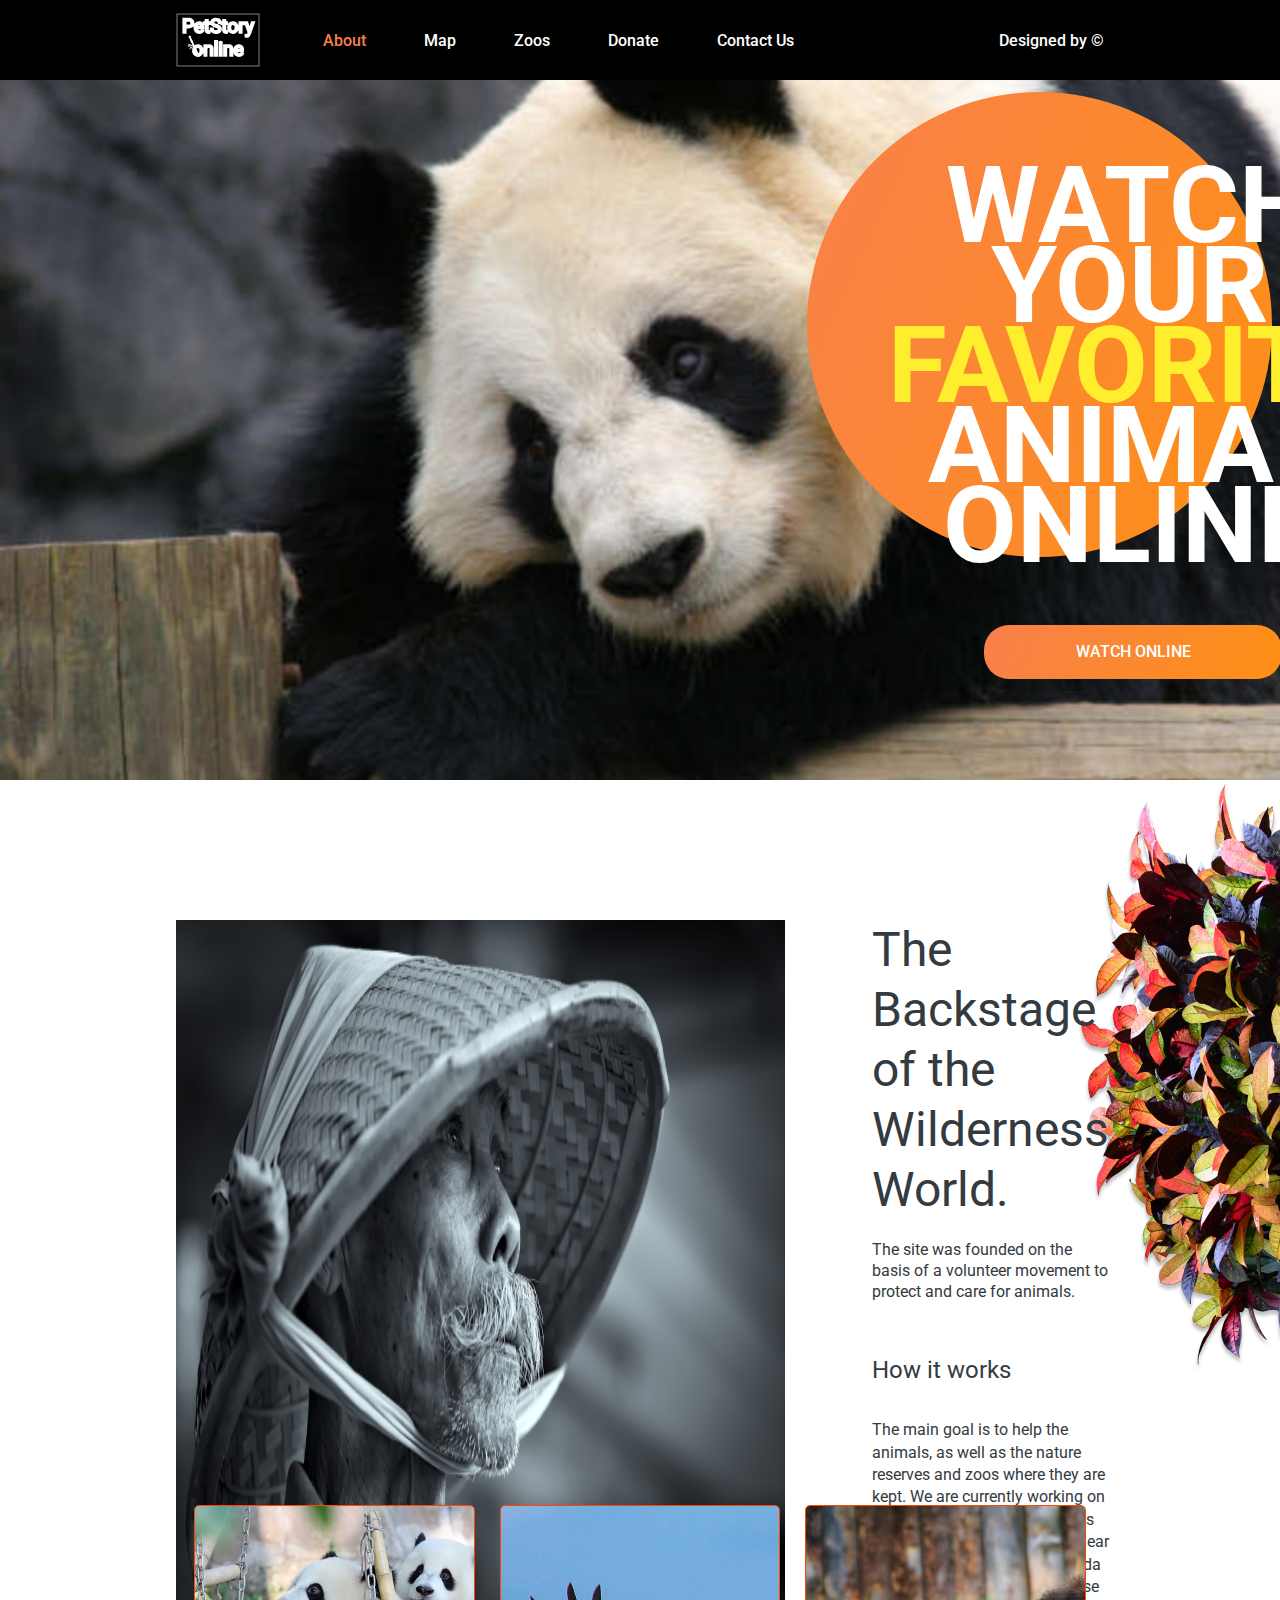
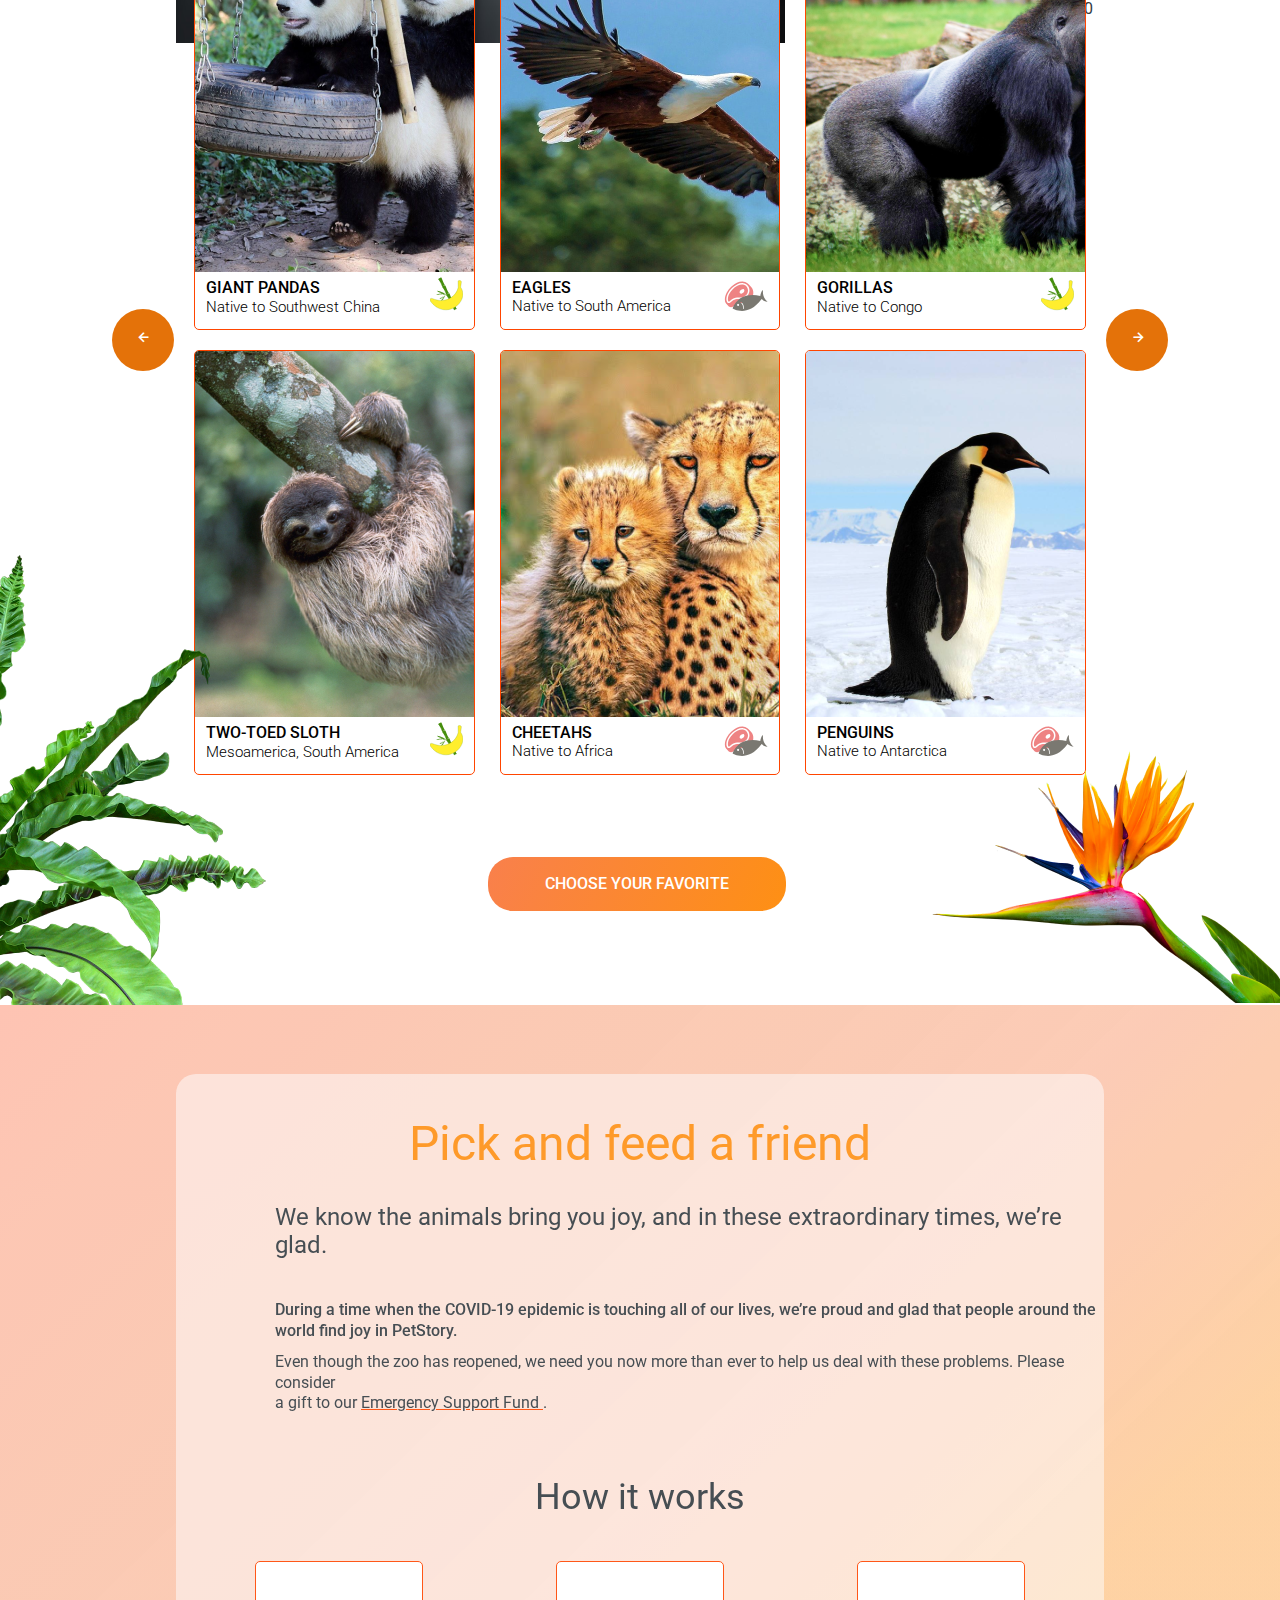
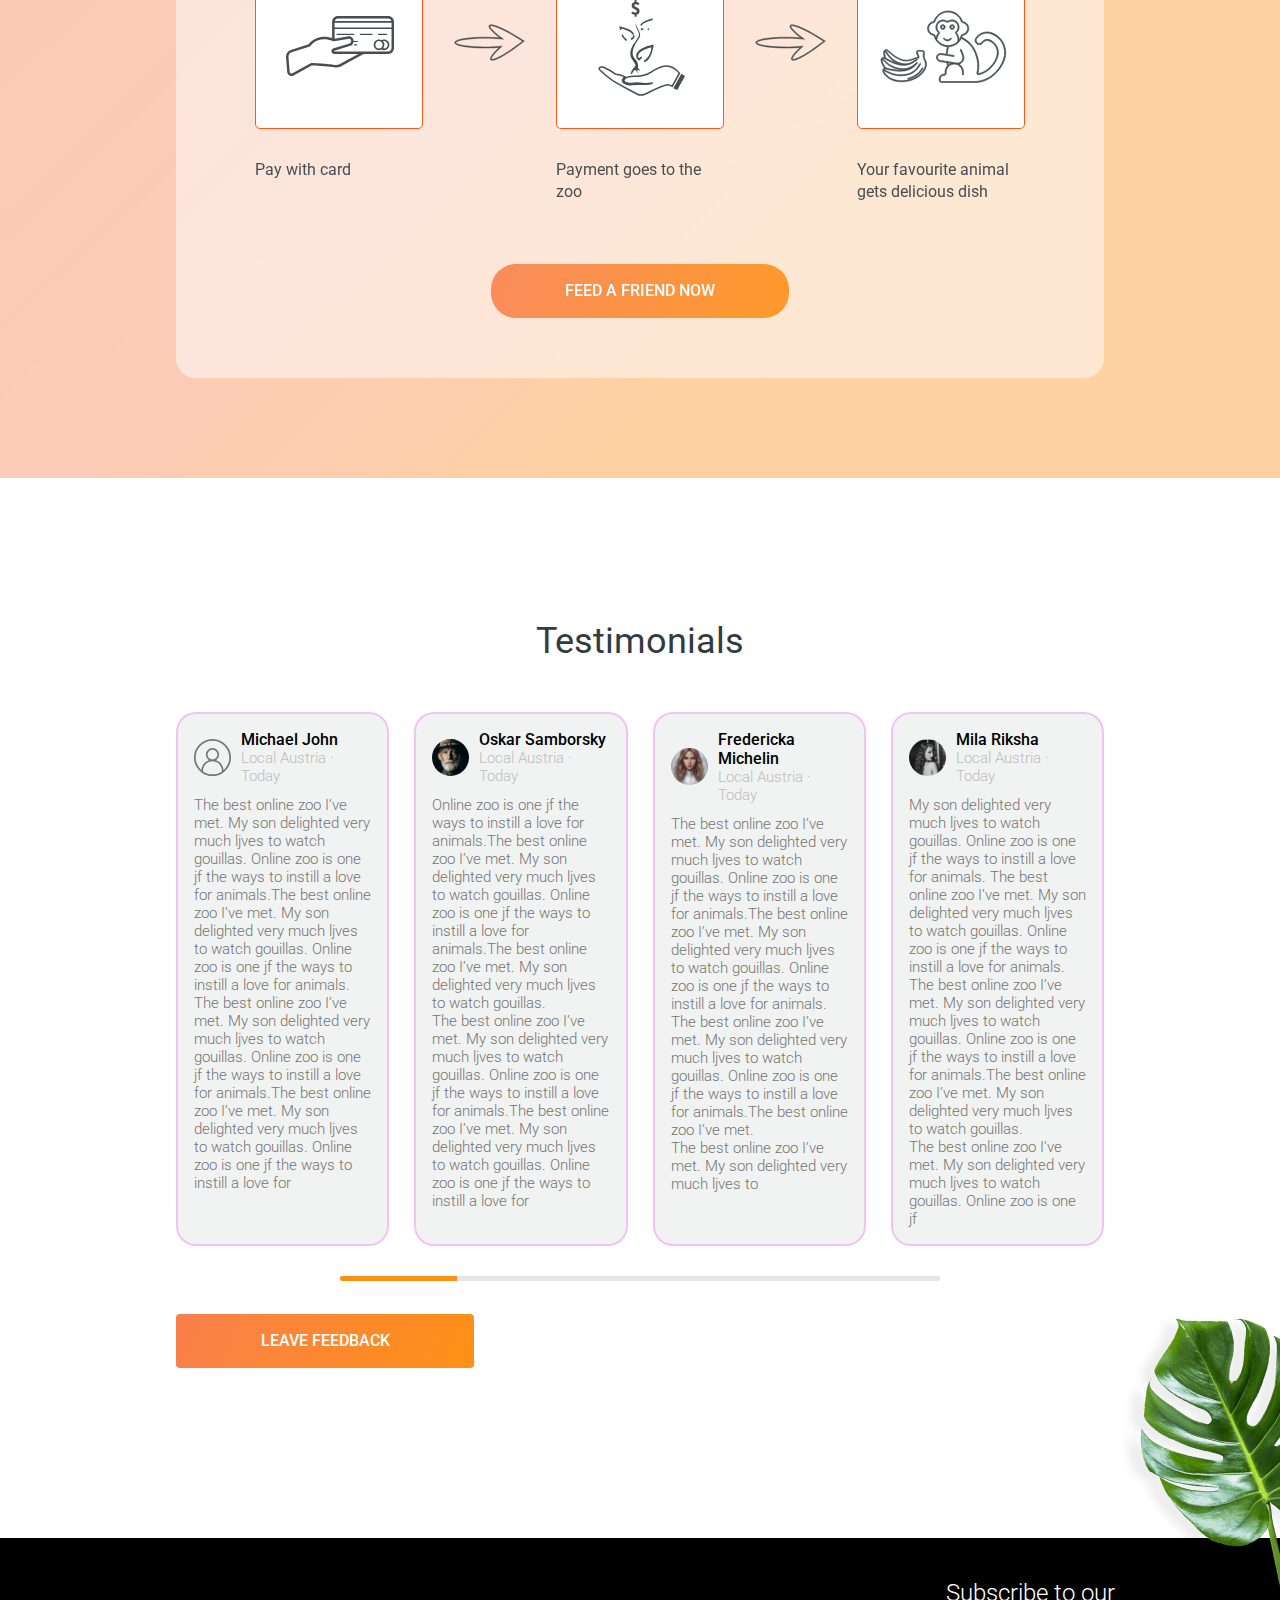
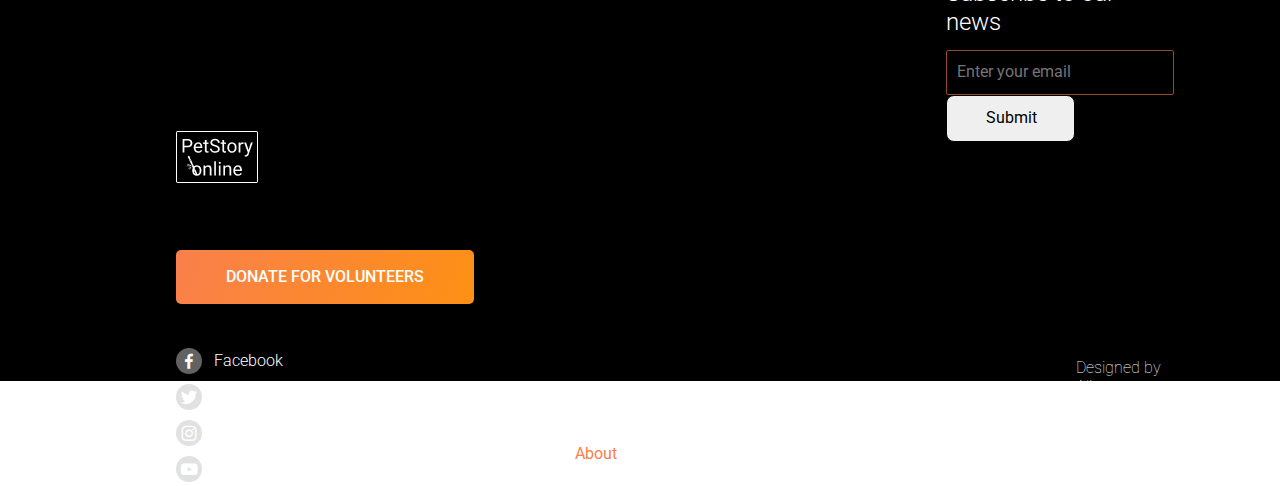
==== commit df5d3b56: "add:responsiveness" ====
--- a/index.html
+++ b/index.html
@@ -15,22 +15,36 @@
     <header>
       <div class="wrapper">
         <div class="navigation">
-          <a style="color: white;" href="./index.html"
+          <img class="tablet-mobile-logo" src="./assets/icons/tablet-mobile-logo.png" alt="">
+          <img class="small-desktop-logo" src="./assets/icons/logo (6).svg" alt="">
+          <a class="hide-logo" style="color: white;" href="./index.html"
             ><div class="nav__logo">
-              <h1>PetStory <span style="font-size:1.9rem; position:relative;">o<img style="position: absolute; left: -4px; bottom: 4px;" src="./assets/icons/bamboo.svg" alt=""></span>nline</h1>
+              <h1>
+                PetStory
+                <span style="font-size: 1.9rem; position: relative;"
+                  >o<img
+                    style="position: absolute; left: -4px; bottom: 4px;"
+                    src="./assets/icons/bamboo.svg"
+                    alt="" /></span
+                >nline
+              </h1>
             </div></a
           >
           <ul class="nav__items">
-            <li class="active"><a  href="./index.html"> About</a></li>
-            <li><a  href="#map">Map</a></li>
-            <li><a  href="#zoos">Zoos</a></li>
-            <li><a  href="./pages/donate/index.html">Donate</a></li>
-            <li><a  href="#contactus">Contact Us</a></li>
+            <li class="active"><a href="./index.html"> About</a></li>
+            <li><a href="#map">Map</a></li>
+            <li><a href="#zoos">Zoos</a></li>
+            <li><a href="./pages/donate/index.html">Donate</a></li>
+            <li><a href="#contactus">Contact Us</a></li>
           </ul>
+        </div>
+        <div class="burger-menu">
+          <i class='bx bx-menu menu'></i>
         </div>
         <div class="nav__figma-link">
           <a
-            style="color: white;" target="_blank"
+            style="color: white;"
+            target="_blank"
             href="https://www.figma.com/file/ypzT9idgAILaSRVRmDAJxn/online-zoo-3-weeks"
             >Designed by ©</a
           >
@@ -43,12 +57,15 @@
           <h2>watch your <span>favorite</span> animal online</h2>
         </div>
         <button class="btn">watch online</button>
+        <!-- <button class="btn1">watch online</button> -->
+
       </section>
 
       <section id="backstage">
         <div class="wrapper">
           <div class="container">
-            <img src="./assets/images/bamboocap.png" alt="" />
+            <img class="large-bamboo" src="./assets/images/bamboocap.png" alt="" />
+            <img class="small-bamboo" src="./assets/images/bamboo-cap-small-desktop.png" alt="">
             <div class="wrapper-info">
               <div class="wrapper-info_intro">
                 <h2>The Backstage of the Wilderness World.</h2>
@@ -77,7 +94,9 @@
       <section id="pets">
         <div class="wrapper">
           <div class="first-container">
-            <a href="#"><div><i class='bx bx-left-arrow-alt arrow'></i></div></a>
+            <a class="desktop-arrow" href="#"
+              ><div><i class="bx bx-left-arrow-alt arrow"></i></div
+            ></a>
             <div class="slider-container">
               <div class="slider-container_item">
                 <div>
@@ -115,6 +134,7 @@
                   <img src="./assets/icons/banana-bamboo.svg" alt="" />
                 </div>
               </div>
+
               <div class="slider-container_item">
                 <div>
                   <img src="./assets/images/sloth.png" alt="sloth" />
@@ -127,7 +147,7 @@
                   <img src="./assets/icons/banana-bamboo.svg" alt="" />
                 </div>
               </div>
-              <div class="slider-container_item">
+              <div class="slider-container_item ">
                 <div>
                   <img src="./assets/images/cheetahs.png" alt="pandas" />
                 </div>
@@ -152,14 +172,123 @@
                 </div>
               </div>
             </div>
-            <a href="#"><div><i class='bx bx-right-arrow-alt arrow' ></i></div></a>
+            <a class="desktop-arrow" href="#"
+              ><div><i class="bx bx-right-arrow-alt arrow"></i></div
+            ></a>
+          </div>
+
+          <div class="first-container-small-desktop">
+            <div class="slider-container">
+              <div class="slider-container_item">
+                <div class="animal-image-div">
+                  <img src="./assets/images/padnas.png" alt="pandas" />
+                </div>
+                <div class="animal-info">
+                  <div class="animal-name">
+                    <h6>giant Pandas</h6>
+                    <p>Native to Southwest China</p>
+                  </div>
+                  <img src="./assets/icons/banana-bamboo.svg" alt="" />
+                </div>
+              </div>
+              <div class="slider-container_item">
+                <div class="animal-image-div">
+                  <img src="./assets/images/eagle.png" alt="pandas" />
+                </div>
+                <div class="animal-info">
+                  <div class="animal-name">
+                    <h6>Eagles</h6>
+                    <p>Native to South America</p>
+                  </div>
+                  <img src="./assets/icons/meet-fish.svg" alt="" />
+                </div>
+              </div>
+              <div class="slider-container_item chetah-hide">
+                <div class="animal-image-div">
+                  <img src="./assets/images/cheetahs.png" alt="pandas" />
+                </div>
+                <div class="animal-info">
+                  <div class="animal-name">
+                    <h6>cheetahs</h6>
+                    <p>Native to Africa</p>
+                  </div>
+                  <img src="./assets/icons/meet-fish.svg" alt="" />
+                </div>
+              </div>
+            </div>
+            <div class="small-desktop-arrow-div">
+              <a class="small-desktop-arrow" href="#"
+                ><div class="orange-circle"><i class="bx bx-left-arrow-alt arrow"></i></div
+              ></a>
+              <a class="small-desktop-arrow" href="#"
+                ><div class="orange-circle"><i class="bx bx-right-arrow-alt arrow"></i></div
+              ></a>
+            </div>
+            <div class="slider-container">
+                <div class="slider-container_item">
+                  <div class="animal-image-div">
+                    <img src="./assets/images/gorillas.png" alt="pandas" />
+                  </div>
+                  <div class="animal-info">
+                    <div class="animal-name">
+                      <h6>Gorillas</h6>
+                      <p>Native to Congo</p>
+                    </div>
+                    <img src="./assets/icons/banana-bamboo.svg" alt="" />
+                  </div>
+                </div>
+                <div class="slider-container_item">
+                  <div class="animal-image-div">
+                    <img src="./assets/images/aligator.png" alt="pandas" />
+                  </div>
+                  <div class="animal-info">
+                    <div class="animal-name">
+                      <h6>aligator</h6>
+                      <p>Native to Southeastern U. S.</p>
+                    </div>
+                    <img src="./assets/icons/meet-fish.svg" alt="" />
+                  </div>
+                </div>
+                <div class="slider-container_item penguin-hide">
+                  <div class="animal-image-div">
+                    <img src="./assets/images/penguins.png" alt="pandas" />
+                  </div>
+                  <div class="animal-info">
+                    <div class="animal-name">
+                      <h6>Penguins</h6>
+                      <p>Native to Antarctica</p>
+                    </div>
+                    <img src="./assets/icons/meet-fish.svg" alt="" />
+                  </div>
+                </div>
+            </div>
           </div>
           <div class="second-container">
-            <img class="palm-image" src="./assets/images/palm.png" alt="" />
-            <div class="btn-div">
+             <img class="palm-image"
+             src="./assets/images/palm.png"
+             alt="" />
+             <img
+              class="palm-image1"
+              src="./assets/images/palm_foto_small_desktop.png"
+              alt=""
+             />
+             <div class="btn-div">
               <button class="btn">choose your favorite</button>
-            </div>
-            <img src="./assets/images/strelitzia.png" alt="" />
+             </div>
+             <div class="another-image-div">
+             <img
+              class="another-image"
+              src="./assets/images/strelitzia.png"
+              alt=""
+             />
+            </div>
+          </div>
+          <div class="second-container-mobile">
+            <button class="btn">choose your favourite</button>
+            <div class="mobile-images">
+              <img src="./assets/images/palm_foto-mobile.png" alt="">
+              <img class="second-image" src="./assets/images/strelitzia-mobile.png" alt="">
+            </div>
           </div>
         </div>
       </section>
@@ -182,8 +311,10 @@
               </h6>
               <p>
                 Even though the zoo has reopened, we need you now more than ever
-                to help us deal with these problems. Please consider <br />
-                a gift to our <a href="./pages/donate/index.html"> Emergency Support Fund </a>.
+                to help us deal with these problems. Please consider <br class="break-hide" />
+                a gift to our
+                <a href="./pages/donate/index.html"> Emergency Support Fund </a
+                >.
               </p>
             </div>
           </div>
@@ -196,23 +327,17 @@
                 </div>
                 <p>Pay with card</p>
               </div>
-              <img
-                class="arrow-image"
-                src="./assets/icons/arrow.svg"
-                alt=""
-              />
+              <img  class="green-arrow1" src="./assets/icons/green-arrow.svg" alt="">
+              <img class="arrow-image" src="./assets/icons/arrow.svg" alt="" />
               <div class="howitworks-method_item">
                 <div class="image-div two">
                   <img src="./assets/icons/moneytree.svg" alt="" />
                 </div>
                 <p>Payment goes to the zoo</p>
               </div>
-              <img
-                class="arrow-image"
-                src="./assets/icons/arrow.svg"
-                alt=""
-              />
-              <div class="howitworks-method_item">
+              <img  class="green-arrow2" src="./assets/icons/green-arrow.svg" alt="">
+              <img class="arrow-image" src="./assets/icons/arrow.svg" alt="" />
+              <div class="howitworks-method_item different-gap">
                 <div class="image-div three">
                   <img src="./assets/icons/monkey.svg" alt="" />
                 </div>
@@ -236,7 +361,7 @@
                   <p>Local Austria &middot; Today</p>
                 </div>
               </div>
-              <p>
+              <p class="review">
                 The best online zoo I’ve met. My son delighted very much ljves
                 to watch gouillas. Online zoo is one jf the ways to instill a
                 love for animals.The best online zoo I’ve met. My son delighted
@@ -252,12 +377,12 @@
             <div class="container-item">
               <div class="author-info">
                 <img src="./assets/icons/author2.svg" alt="" />
-                <div class="author-name">
+                <div class="author-name special-item">
                   <h6>Oskar Samborsky</h6>
                   <p>Local Austria &middot; Today</p>
                 </div>
               </div>
-              <p>
+              <p class="review">
                 Online zoo is one jf the ways to instill a love for animals.The
                 best online zoo I’ve met. My son delighted very much ljves to
                 watch gouillas. Online zoo is one jf the ways to instill a love
@@ -278,7 +403,7 @@
                   <p>Local Austria &middot; Today</p>
                 </div>
               </div>
-              <p>
+              <p class="review">
                 The best online zoo I’ve met. My son delighted very much ljves
                 to watch gouillas. Online zoo is one jf the ways to instill a
                 love for animals.The best online zoo I’ve met. My son delighted
@@ -291,7 +416,7 @@
                 to
               </p>
             </div>
-            <div class="container-item">
+            <div class="container-item testimonial-hide-div">
               <div class="author-info">
                 <img src="./assets/icons/author4.svg" alt="" />
                 <div class="author-name">
@@ -314,27 +439,36 @@
             </div>
           </div>
           <div class="line-scroll-div">
-            <input type="range" name="" id="" value="14">
+            <input type="range" name="" id="" value="14" />
             <!-- <img src="../../assets/images/line_scrol.png" alt="" /> -->
           </div>
           <button class="btn">leave feedback</button>
         </div>
       </section>
-      <div class="bg-div">
-        <img src="./assets/images/leav_foto.png" alt="" />
+      <div class="bg-div bg-div-hide">
+        <img  src="./assets/images/leav_foto.png" alt="" />
+      </div>
+      <div class="bg-div bg-div-hide-small">
+        <img  src="./assets/images/leav_foto .png" alt="">
       </div>
     </main>
     <footer id="footer">
       <div class="wrapper">
         <div class="container-socials">
-          <a style="color: white;" href="./index.html"
-            >
-            <img style="font-weight: noraml;" src="../assets/images/logo_footer.png" alt="">
-
+          <a style="color: white;" href="./index.html">
+            <img
+              style="font-weight: noraml;"
+              src="../assets/images/logo_footer.png"
+              alt=""
+            />
           </a>
-          <a href="./pages/donate/index.html"><button class="btn">donate for volunteers</button></a>
+          <a href="./pages/donate/index.html"
+            ><button class="btn">donate for volunteers</button></a
+          >
           <div class="socials">
-            <a target="_blank" href="https://www.facebook.com/r.php?locale=en_US&display=page"
+            <a
+              target="_blank"
+              href="https://www.facebook.com/r.php?locale=en_US&display=page"
               ><div class="circle">
                 <i class="bx bxl-facebook social-item"></i>
               </div>
@@ -386,6 +520,156 @@
           </div>
         </div>
       </div>
+      <div class="wrapper-small-desktop">
+        <div class="logo-input-div">
+          <div>
+            <img src="./assets/icons/logo (6).svg" alt="">
+          </div>
+          <div class="input-element">
+            <h3>Subscribe to our news</h3>
+            <input
+              class="email"
+              type="email"
+              name=""
+              placeholder="Enter your email"
+              id=""
+            />
+            <input class="submit" type="submit" value="Submit" />
+          </div>
+        </div>
+        <button class="btn">donate for volunteers</button></a
+          >
+        <div class="socials-nav-copyright-div">
+            <div class="socials">
+              <a
+                target="_blank"
+                href="https://www.facebook.com/r.php?locale=en_US&display=page"
+                ><div class="circle">
+                  <i class="bx bxl-facebook social-item"></i>
+                </div>
+                Facebook</a
+              >
+              <a target="_blank" href="https://twitter.com/i/flow/login"
+                ><div class="circle">
+                  <i class="bx bxl-twitter social-item"></i>
+                </div>
+                Twitter</a
+              >
+              <a target="_blank" href="https://www.instagram.com/"
+                ><div class="circle">
+                  <i class="bx bxl-instagram social-item"></i>
+                </div>
+                Instagram</a
+              >
+              <a target="_blank" href="https://www.youtube.com/"
+                ><div class="circle">
+                  <i class="bx bxl-youtube social-item"></i>
+                </div>
+                YouTube</a
+              >
+            </div>
+            <ul class="nav__items">
+              <li class="active"><a href="./index.html"> About</a></li>
+              <li><a style="color: white;" href="#map">Map</a></li>
+              <li><a style="color: white;" href="#zoos">Zoos</a></li>
+              <li><a style="color: white;" href="#contactus">Contact Us</a></li>
+            </ul>
+            <div class="copyright">
+              <a>Designed by Alisa Samborskaya</a>
+              <a>©RSSchool & ©Yem Digital 2021</a>
+            </div>
+        </div>
+      </div>
+      <div id="wrapper-tablet-mobile">
+        <div class="first-container">
+          <div class="logo-button-div">
+            <img src="./assets/icons/logo (6).svg" alt="">
+            <button class="btn">donate for volunteers</button>
+          </div>
+          <div class="socials">
+            <a
+            target="_blank"
+            href="https://www.facebook.com/r.php?locale=en_US&display=page"
+            ><div class="circle">
+              <i class="bx bxl-facebook social-item"></i>
+            </div>
+            </a
+          >
+          <a target="_blank" href="https://twitter.com/i/flow/login"
+            ><div class="circle">
+              <i class="bx bxl-twitter social-item"></i>
+            </div>
+            </a
+          >
+          <a target="_blank" href="https://www.instagram.com/"
+            ><div class="circle">
+              <i class="bx bxl-instagram social-item"></i>
+            </div>
+            </a
+          >
+          <a target="_blank" href="https://www.youtube.com/"
+            ><div class="circle">
+              <i class="bx bxl-youtube social-item"></i>
+            </div>
+            </a
+          >
+          </div>
+        </div>
+        <div class="second-container">
+          <ul class="nav__items">
+            <li class="active"><a href="./index.html"> About</a></li>
+              <li><a style="color: white;" href="#map">Map</a></li>
+              <li><a style="color: white;" href="#zoos">Zoos</a></li>
+              <li><a style="color: white;" href="#contactus">Contact Us</a></li>
+          </ul>
+          <div class="copyright">
+            <a>Designed by Alisa Samborskaya</a>
+            <a>©RSSchool & ©Yem Digital 2021</a>
+          </div>
+        </div>
+      </div>
+      <div id="wrapper-mobile">
+        <img src="./assets/images/PetStory online.png" alt="">
+        <div class="socials">
+          <a
+          target="_blank"
+          href="https://www.facebook.com/r.php?locale=en_US&display=page"
+          ><div class="circle">
+            <i class="bx bxl-facebook social-item"></i>
+          </div>
+          </a
+        >
+        <a target="_blank" href="https://twitter.com/i/flow/login"
+          ><div class="circle">
+            <i class="bx bxl-twitter social-item"></i>
+          </div>
+          </a
+        >
+        <a target="_blank" href="https://www.instagram.com/"
+          ><div class="circle">
+            <i class="bx bxl-instagram social-item"></i>
+          </div>
+          </a
+        >
+        <a target="_blank" href="https://www.youtube.com/"
+          ><div class="circle">
+            <i class="bx bxl-youtube social-item"></i>
+          </div>
+          </a
+        >
+        </div>
+        <button class="btn">donate for volunteers</button>
+        <div class="copyright">
+          <a>Designed by Alisa Samborskaya</a>
+          <a>©RSSchool & ©Yem Digital 2021</a>
+        </div>
+        <ul class="nav__items">
+          <li class="active"><a href="./index.html"> About</a></li>
+            <li><a style="color: white;" href="#map">Map</a></li>
+            <li><a style="color: white;" href="#zoos">Zoos</a></li>
+            <li><a style="color: white;" href="#contactus">Contact Us</a></li>
+        </ul>
+      </div>
     </footer>
   </body>
 </html>
--- a/css/style.css
+++ b/css/style.css
@@ -1 +1 @@
-@import"https://fonts.googleapis.com/css2?family=Roboto:wght@300;400;500;700&display=swap";*{font-family:"Roboto",sans-serif;box-sizing:border-box;margin:0;padding:0;font-size:10px;text-decoration:none}header{background-color:#000;color:#fff}header .wrapper{align-items:center;width:72.5%;height:8rem;margin:auto;display:flex;justify-content:space-between}header .wrapper .navigation{display:flex;align-items:center;gap:6.3rem;justify-content:space-between}header .wrapper .navigation .nav__logo{width:8.2rem;height:5.2rem;border:solid 2px #fff}header .wrapper .navigation .nav__logo h1{font-size:1.9rem;font-weight:400;text-align:center}header .wrapper .navigation .nav__items{display:flex;list-style:none;gap:5.8rem}header .wrapper .navigation .nav__items .active a{color:#f9804b}header .wrapper .navigation .nav__items li:active a{color:#f9804b}header .wrapper .navigation .nav__items a{font-size:1.6rem;font-weight:500;color:#fff}header .wrapper .navigation .nav__items a:hover{background:linear-gradient(113.96deg, #F9804B 1.49%, #FE9013 101.44%);-webkit-background-clip:text;-webkit-text-fill-color:rgba(0,0,0,0);background-clip:text;transition:all .3s ease-in-out}header .wrapper .navigation .nav__items a:active{background:linear-gradient(113.96deg, #F9804B 1.49%, #FE9013 101.44%)}header .wrapper .nav__items a:active{color:green !important}header .wrapper .nav__figma-link a{font-size:1.6rem;font-weight:500}header .wrapper .nav__figma-link a:active{color:#4b9200;text-decoration:underline}#watch-online{height:70rem;background-image:url("../../../assets/images/panda.png");background-repeat:no-repeat;-o-object-fit:cover;object-fit:cover;padding-top:1.2rem;padding-left:80.7rem}#watch-online .wrapper{width:46.5rem;height:46.5rem;background:linear-gradient(113.96deg, #f9804b 1.49%, #fe9013 101.44%);border-radius:50%;padding-top:7.4rem;padding-left:7.3rem}#watch-online .wrapper h2,#watch-online .wrapper span{width:50.031rem;height:40rem;font-size:10.65rem;line-height:7.987rem;text-transform:uppercase;text-align:center;color:#fff}#watch-online .wrapper h2 span,#watch-online .wrapper span span{color:#ffee2e}#watch-online .btn{background:linear-gradient(113.96deg, #f9804b 1.49%, #fe9013 101.44%);border-radius:25px;width:29.8rem;height:5.4rem;font-weight:500;font-size:16px;line-height:140%;text-align:center;text-transform:uppercase;color:#fff;margin-top:6.8rem;border:none;margin-left:17.7rem}#watch-online .btn:hover{background:#e47209;cursor:pointer}#watch-online .btn:active{background:#4b9200}#backstage{background-image:url("../../../assets/images/flowertoright.png");background-repeat:no-repeat;background-position:bottom right;height:60.5rem;width:100%}#backstage .wrapper{display:flex;width:72.5%;margin:auto;padding-top:14rem;color:#333b41}#backstage .wrapper .container{display:flex;gap:8.7rem}#backstage .wrapper .container .wrapper-info{display:flex;flex-direction:column;gap:5.4rem;width:40%}#backstage .wrapper .container .wrapper-info p{font-weight:400;font-size:16px;line-height:120%}#backstage .wrapper .container .wrapper-info .wrapper-info_intro{display:flex;flex-direction:column;gap:2rem}#backstage .wrapper .container .wrapper-info .wrapper-info_intro h2{font-weight:400;font-size:48px;line-height:120%}#backstage .wrapper .container .wrapper-info .wrapper-howitworks{display:flex;flex-direction:column;gap:3.4rem}#backstage .wrapper .container .wrapper-info .wrapper-howitworks h4{font-weight:400;font-size:24px;line-height:120%}#pets{margin-top:-2rem}#pets .wrapper{width:100%}#pets .wrapper .first-container{display:flex;width:82.5%;margin:auto;align-items:center;gap:2rem;margin-top:14rem}#pets .wrapper .first-container a{cursor:pointer}#pets .wrapper .first-container a:hover div{opacity:.9;transition:all .3s ease-in-out}#pets .wrapper .first-container a:active div{background:#4b9200}#pets .wrapper .first-container a div{background:#e47209;width:6.2rem;height:6.2rem;border-radius:50%;padding-left:2.3rem;padding-top:1.9rem}#pets .wrapper .first-container a div .arrow{color:#fff;font-size:large}#pets .wrapper .first-container .slider-container{display:grid;grid-template-columns:repeat(3, 1fr);row-gap:2rem;-moz-column-gap:2.5rem;column-gap:2.5rem}#pets .wrapper .first-container .slider-container .slider-container_item{display:flex;flex-direction:column;gap:.3rem;border:solid 1px #ff4500;border-radius:5px;overflow:hidden;box-sizing:border-box}#pets .wrapper .first-container .slider-container .slider-container_item:hover{transform:scale(1.05);margin-bottom:2rem;transition:all .3s ease-in-out;cursor:pointer}#pets .wrapper .first-container .slider-container .slider-container_item .animal-info{width:92%;margin:auto;display:flex;padding-bottom:1.4rem;justify-content:space-between}#pets .wrapper .first-container .slider-container .slider-container_item .animal-info .animal-name h6{font-weight:500;font-size:16px;line-height:140%;text-transform:uppercase}#pets .wrapper .first-container .slider-container .slider-container_item .animal-info .animal-name p{font-weight:300;font-size:15px;line-height:100%}#pets .wrapper .second-container{display:flex;align-items:flex-end;justify-content:space-between;margin-top:-23rem}#pets .wrapper .second-container .btn-div{height:12.5rem}#pets .wrapper .second-container .btn-div .btn{background:linear-gradient(113.96deg, #f9804b 1.49%, #fe9013 101.44%);border-radius:25px;width:29.8rem;height:5.4rem;font-weight:500;font-size:16px;border:none;line-height:140%;text-align:center;text-transform:uppercase;color:#fff;margin-top:-300rem;margin-left:7rem}#pets .wrapper .second-container .btn-div .btn:hover{background:#e47209;cursor:pointer}#pets .wrapper .second-container .btn-div .btn:active{background:#4b9200}#feed{background:linear-gradient(315.75deg, rgba(254, 210, 144, 0.7) 30.06%, #febdab 100.95%, rgba(254, 210, 144, 0.7) 106.36%),linear-gradient(315.75deg, rgba(254, 189, 171, 0.74) 30.06%, rgba(243, 169, 248, 0.66) 50.74%, #e0d8f0 80.49%, #eaf7fe 127.9%, #eaf7fe 149.54%),linear-gradient(315.75deg, rgba(254, 189, 171, 0.74) 30.06%, rgba(243, 169, 248, 0.66) 50.74%, #e0d8f0 80.49%, #eaf7fe 127.9%, #eaf7fe 149.54%);padding-top:6.9rem;padding-bottom:10rem;margin-bottom:14rem;opacity:.9}#feed .wrapper{width:72.5%;margin:auto;background:rgba(253,253,255,.52);border-radius:20px;display:flex;flex-direction:column;gap:6rem;padding-top:4.1rem}#feed .wrapper .pick-container{display:flex;flex-direction:column;gap:4rem}#feed .wrapper .pick-container .pick-container_intro{display:flex;flex-direction:column;gap:3rem}#feed .wrapper .pick-container .pick-container_intro h2{font-weight:400;font-size:48px;line-height:120%;text-align:center;color:#fe9013}#feed .wrapper .pick-container .pick-container_intro h5{font-weight:400;font-size:24px;line-height:120%;color:#333b41;margin-left:9.9rem}#feed .wrapper .pick-container .covid-info-div{display:flex;flex-direction:column;gap:1rem;padding-left:9.9rem}#feed .wrapper .pick-container .covid-info-div h6{font-weight:500;font-size:16px;line-height:130%;color:#333b41}#feed .wrapper .pick-container .covid-info-div p,#feed .wrapper .pick-container .covid-info-div a{font-weight:400;font-size:16px;line-height:130%;color:#333b41}#feed .wrapper .pick-container .covid-info-div a{-webkit-text-decoration:underline #ff4500;text-decoration:underline #ff4500}#feed .wrapper .howitworks-container{display:flex;flex-direction:column;align-items:center;gap:4rem}#feed .wrapper .howitworks-container h3{font-weight:400;font-size:36px;line-height:130%;color:#333b41}#feed .wrapper .howitworks-container .howitworks-method{width:52.5%;margin:auto;display:flex;justify-content:center;gap:3.1rem}#feed .wrapper .howitworks-container .howitworks-method .arrow-image{margin-top:-8rem}#feed .wrapper .howitworks-container .howitworks-method .howitworks-method_item{display:flex;flex-direction:column;gap:3rem}#feed .wrapper .howitworks-container .howitworks-method .howitworks-method_item p{font-weight:400;font-size:16px;line-height:140%;color:#333b41}#feed .wrapper .howitworks-container .howitworks-method .howitworks-method_item .image-div{width:16.8rem;height:16.8rem;background-color:#fff;padding:auto;border:solid 1px #ff4500;border-radius:5px}#feed .wrapper .howitworks-container .howitworks-method .howitworks-method_item .one{padding-top:5.4rem;padding-left:3rem}#feed .wrapper .howitworks-container .howitworks-method .howitworks-method_item .two{padding-top:3.8rem;padding-left:4.1rem}#feed .wrapper .howitworks-container .howitworks-method .howitworks-method_item .three{padding-top:4.8rem;padding-left:2.2rem}#feed .btn{background:linear-gradient(113.96deg, #f9804b 1.49%, #fe9013 101.44%);border-radius:25px;width:29.8rem;height:5.4rem;font-weight:500;font-size:16px;border:none;line-height:140%;text-align:center;text-transform:uppercase;color:#fff;margin:auto;margin-bottom:6rem}#feed .btn:hover{background:#e47209;cursor:pointer}#feed .btn:active{background:#4b9200}#testimonials .wrapper{width:72.5%;margin:auto}#testimonials .wrapper h3{text-align:center;font-weight:400;font-size:36px;line-height:130%;color:#333b41;margin-bottom:4.7rem}#testimonials .wrapper .testimonials-container{display:grid;grid-template-columns:auto auto auto auto;gap:3rem}#testimonials .wrapper .testimonials-container .container-item{background:linear-gradient(0deg, #f1f3f2, #f1f3f2);padding:1.6rem;overflow:hidden;border-style:solid;border-width:2px;display:flex;flex-direction:column;gap:1.1rem;border-color:rgba(243,169,248,.66);border-radius:20px}#testimonials .wrapper .testimonials-container .container-item .author-info{display:flex;align-items:center;gap:1rem}#testimonials .wrapper .testimonials-container .container-item .author-info .author-name h6{font-weight:500;font-size:16px;line-height:120%}#testimonials .wrapper .testimonials-container .container-item .author-info .author-name p{font-weight:300;font-size:15px;line-height:120%;color:#bdbdbd}#testimonials .wrapper .testimonials-container .container-item p{font-weight:300;font-size:15px;line-height:120%;color:#767474}#testimonials .wrapper .line-scroll-div{text-align:center;margin-top:2.1rem}#testimonials .wrapper .line-scroll-div input[type=range]{-webkit-appearance:none;outline:none;overflow:hidden;width:60rem;height:.5rem;border-radius:30px;box-shadow:inset 1px 1px 5px 2px #e2e2e2;margin-top:1.5rem}#testimonials .wrapper .line-scroll-div input[type=range]:hover::-webkit-slider-thumb{background:#fe9013;box-shadow:-500px 0 0 500px #fe9013}#testimonials .wrapper .line-scroll-div input[type=range]::-webkit-slider-thumb{-webkit-appearance:none;cursor:pointer;width:3.8rem;height:5px;background:#fe9013;border-right:6px solid #fe9013;box-shadow:-500px 0 0 500px #fe9013}#testimonials .wrapper .line-scroll-div input[type=range]:hover{border:1px solid #fe9013;outline:#e47209 !important;cursor:pointer}#testimonials .wrapper .btn{background:linear-gradient(113.96deg, #f9804b 1.49%, #fe9013 101.44%);border-radius:4px;width:29.8rem;height:5.4rem;font-weight:500;font-size:16px;border:none;line-height:140%;text-align:center;text-transform:uppercase;color:#fff;margin-top:3.1rem}#testimonials .wrapper .btn:hover{background:#e47209;cursor:pointer}#testimonials .wrapper .btn:active{background:#4b9200}.bg-div{text-align:right;margin-top:-9rem}footer{background-color:#000;margin-bottom:6rem;margin-top:-14rem;padding-top:4.1rem;padding-bottom:5rem}footer .wrapper{width:72.5%;margin:auto;color:#fff;display:flex;align-items:flex-end;gap:10.1rem}footer .wrapper .container-socials{display:flex;flex-direction:column;gap:4.4rem}footer .wrapper .container-socials .footer__logo{width:8.2rem;height:5.2rem;border:solid 2px #fff}footer .wrapper .container-socials .footer__logo h1{font-size:1.9rem;font-weight:400;text-align:center}footer .wrapper .container-socials .btn{background:linear-gradient(113.96deg, #f9804b 1.49%, #fe9013 101.44%);border-radius:5px;width:29.8rem;height:5.4rem;font-weight:500;font-size:16px;border:none;line-height:140%;text-align:center;text-transform:uppercase;color:#fff;margin-top:2.1rem}footer .wrapper .container-socials .btn:hover{background:#e47209;cursor:pointer}footer .wrapper .container-socials .btn:active{background:#4b9200}footer .wrapper .container-socials .socials{display:flex;gap:1rem;flex-direction:column}footer .wrapper .container-socials .socials a{color:#fff;align-items:center;display:flex;gap:1.2rem;font-weight:300;font-size:16px;line-height:140%}footer .wrapper .container-socials .socials a:active{color:#4b9200}footer .wrapper .container-socials .socials a:active .circle{background:#4b9200;color:#fff}footer .wrapper .container-socials .socials a:hover{opacity:.7;font-weight:bold}footer .wrapper .container-socials .socials a .circle{height:2.6rem;width:2.6rem;padding-left:.25rem;padding-top:.3rem;border-radius:50%;background:rgba(196,196,196,.5)}footer .wrapper .container-socials .socials a .circle .social-item{font-weight:400;font-size:20px}footer .wrapper .container-footbar{display:flex;align-items:flex-end;gap:3.2rem}footer .wrapper .container-footbar .nav__items{display:flex;list-style:none;gap:5.8rem}footer .wrapper .container-footbar .nav__items .active a{color:#f9804b}footer .wrapper .container-footbar .nav__items a{font-size:1.6rem;font-weight:400}footer .wrapper .container-footbar .nav__items a:hover{background:linear-gradient(113.96deg, #f9804b 1.49%, #fe9013 101.44%);-webkit-background-clip:text;-webkit-text-fill-color:rgba(0,0,0,0);background-clip:text;transition:all .3s ease-in-out}footer .wrapper .container-footbar .nav__items a:active{color:#f9804b}footer .wrapper .container-footbar .container-submit{display:flex;flex-direction:column;gap:21.6rem}footer .wrapper .container-footbar .container-submit .input-element h3{font-weight:300;font-size:24px;line-height:120%;margin-bottom:1.4rem}footer .wrapper .container-footbar .container-submit .input-element .email{width:22.8rem;height:4,2rem;background:rgba(0,0,0,0);font-weight:400;font-size:16px;line-height:140%;color:#bdbdbd;outline:none;padding:1rem;border-radius:2px;border:#974a27 solid .5px}footer .wrapper .container-footbar .container-submit .input-element .email:focus{border-color:#4b9200 !important}footer .wrapper .container-footbar .container-submit .input-element .email:disabled{color:#d31414}footer .wrapper .container-footbar .container-submit .input-element .submit{width:12.9rem;height:4.7rem;border-radius:8px;font-weight:400;font-size:16px;line-height:140%;color:#000;padding:1rem 3.9rem;border:solid 1px}footer .wrapper .container-footbar .container-submit .input-element .submit:active{color:#4b9200}footer .wrapper .container-footbar .container-submit .input-element .submit:disabled{color:#d31414}footer .wrapper .container-footbar .container-submit .input-element .submit:hover{opacity:.9}footer .wrapper .container-footbar .container-submit .copyright{display:flex;padding-left:13rem;flex-direction:column;gap:1rem}footer .wrapper .container-footbar .container-submit .copyright a{font-weight:100;font-size:16px;cursor:pointer}footer .wrapper .container-footbar .container-submit .copyright a:active{color:#4b9200;cursor:pointer;text-decoration:underline}.donate-footer{margin-top:0 !important}#image img{-o-object-fit:cover;object-fit:cover;width:100%}#donate{margin-top:-3px;padding-top:4rem;padding-bottom:18rem;background:linear-gradient(315.75deg, rgba(254, 210, 144, 0.7) 30.06%, #febdab 100.95%, rgba(254, 210, 144, 0.7) 106.36%),linear-gradient(315.75deg, rgba(254, 189, 171, 0.74) 30.06%, rgba(243, 169, 248, 0.66) 50.74%, #e0d8f0 80.49%, #eaf7fe 127.9%, #eaf7fe 149.54%),linear-gradient(315.75deg, rgba(254, 189, 171, 0.74) 30.06%, rgba(243, 169, 248, 0.66) 50.74%, #e0d8f0 80.49%, #eaf7fe 127.9%, #eaf7fe 149.54%)}#donate .wrapper{width:72.5%;margin:auto;flex-direction:column;display:flex;gap:6rem}#donate .wrapper .official-info{display:flex;flex-direction:column;gap:4rem}#donate .wrapper .official-info .official-info__first-item{display:flex;flex-direction:column;color:#fff;gap:1rem}#donate .wrapper .official-info .official-info__first-item h3{font-weight:400;font-size:36px;line-height:130%}#donate .wrapper .official-info .official-info__first-item p{font-weight:300;font-size:16px;line-height:120%}#donate .wrapper .official-info .official-info__second-item h3{font-weight:400;font-size:36px;line-height:130%;color:#fe9013;margin-top:1rem}#donate .wrapper .pick-wrapper{background:rgba(255,255,255,.52);border-radius:20px}#donate .wrapper .pick-wrapper .pick-container{gap:6rem;display:flex;flex-direction:column;width:84%;margin:auto;padding-top:4rem;padding-bottom:6.2rem}#donate .wrapper .pick-wrapper .pick-container .intro{display:flex;flex-direction:column;gap:2.1rem;margin-top:-1rem}#donate .wrapper .pick-wrapper .pick-container .intro h2{font-weight:400;font-size:48px;line-height:120%;text-align:center;color:#fe9013;margin-left:-1.7rem}#donate .wrapper .pick-wrapper .pick-container .intro p{font-weight:400;font-size:24px;line-height:120%;color:#333b41}#donate .wrapper .pick-wrapper .pick-container .amount-container{display:flex;align-items:center;justify-content:center;gap:6.4rem}#donate .wrapper .pick-wrapper .pick-container .amount-container .amount-number{display:flex;gap:1.1rem;align-items:center;margin-left:-2rem}#donate .wrapper .pick-wrapper .pick-container .amount-container .amount-number .amount-number_panda{display:flex;flex-direction:column;gap:1.1rem;margin-bottom:-6rem}#donate .wrapper .pick-wrapper .pick-container .amount-container .amount-number .amount-number_panda h3{font-weight:500;font-size:72px;line-height:80%;text-align:center;text-transform:uppercase}#donate .wrapper .pick-wrapper .pick-container .amount-container .amount-number .amount-number_panda p{font-weight:400;font-size:16px;line-height:140%;text-align:center}#donate .wrapper .pick-wrapper .pick-container .progress-container{display:flex;flex-direction:column;gap:1.5rem;margin-top:-1rem}#donate .wrapper .pick-wrapper .pick-container .progress-container p{font-weight:400;font-size:16px;line-height:140%}#donate .wrapper .pick-wrapper .pick-container .progress-container .progress-div{height:3.5rem;background-color:#72828e;display:flex;justify-content:space-between;align-items:center;padding-left:2.6rem;padding-right:2.6rem;border-radius:2px}#donate .wrapper .pick-wrapper .pick-container .progress-container .progress-div label{align-items:center}#donate .wrapper .pick-wrapper .pick-container .progress-container .progress-div label input[type=radio]{display:none}#donate .wrapper .pick-wrapper .pick-container .progress-container .progress-div label input[type=radio]:checked+.dot{border:1px solid #f9804b}#donate .wrapper .pick-wrapper .pick-container .progress-container .progress-div .dot{background:#ffee2e;width:1rem;height:1rem;border-radius:50%;cursor:pointer;position:relative}#donate .wrapper .pick-wrapper .pick-container .progress-container .progress-div hr{width:12rem;height:.7px;box-sizing:border-box}#donate .wrapper .pick-wrapper .pick-container .progress-container .dollar-amount{display:flex;justify-content:space-between;padding-right:3rem;margin-left:-0.5rem}#donate .wrapper .pick-wrapper .pick-container .progress-container .dollar-amount p{font-weight:500;font-size:26px;line-height:140%;text-transform:uppercase;color:#333b41}#donate .wrapper .pick-wrapper .pick-container .form-container{margin-top:-2rem;display:flex;flex-direction:column;gap:2.5rem;align-items:center}#donate .wrapper .pick-wrapper .pick-container .form-container .another-amount-container{display:flex;gap:0;align-items:center}#donate .wrapper .pick-wrapper .pick-container .form-container .another-amount-container input[type=number]{background:#000;color:#e0d8f0;padding:1.6rem .9rem;width:21.8rem;height:5.4rem;font-weight:400;font-size:16px;line-height:140%;border:1px solid #ffee2e;border-radius:.2rem 0 0 .2rem;text-decoration:none;outline:none}#donate .wrapper .pick-wrapper .pick-container .form-container .another-amount-container input[type=number]::-moz-placeholder{color:#fff}#donate .wrapper .pick-wrapper .pick-container .form-container .another-amount-container input[type=number]:-ms-input-placeholder{color:#fff}#donate .wrapper .pick-wrapper .pick-container .form-container .another-amount-container input[type=number]::placeholder{color:#fff}#donate .wrapper .pick-wrapper .pick-container .form-container .another-amount-container input[type=number]::-webkit-outer-spin-button,#donate .wrapper .pick-wrapper .pick-container .form-container .another-amount-container input[type=number]::-webkit-inner-spin-button{-webkit-appearance:none;margin:0}#donate .wrapper .pick-wrapper .pick-container .form-container .another-amount-container input[type=number]:invalid{background-color:#fff;border:1px solid red;color:red}#donate .wrapper .pick-wrapper .pick-container .form-container .another-amount-container input[type=number]:invalid::-moz-placeholder{color:red}#donate .wrapper .pick-wrapper .pick-container .form-container .another-amount-container input[type=number]:invalid:-ms-input-placeholder{color:red}#donate .wrapper .pick-wrapper .pick-container .form-container .another-amount-container input[type=number]:invalid::placeholder{color:red}#donate .wrapper .pick-wrapper .pick-container .form-container .another-amount-container input[type=number]:focus{background-color:#fff;border:1px solid #4b9200;color:#000}#donate .wrapper .pick-wrapper .pick-container .form-container .another-amount-container input[type=number]:focus::-moz-placeholder{color:#4b9200}#donate .wrapper .pick-wrapper .pick-container .form-container .another-amount-container input[type=number]:focus:-ms-input-placeholder{color:#4b9200}#donate .wrapper .pick-wrapper .pick-container .form-container .another-amount-container input[type=number]:focus::placeholder{color:#4b9200}#donate .wrapper .pick-wrapper .pick-container .form-container .another-amount-container input[type=number]:focus+span{background:#fff;border:1px solid #376803;border-left:0;color:#4b9200}#donate .wrapper .pick-wrapper .pick-container .form-container .another-amount-container span{color:#fff;background-color:#000;font-size:large;padding:1.5rem 2rem;border:1px solid #ffee2e;border-left:0;border-radius:0 .2rem .2rem 0;margin-left:-0.5rem}#donate .wrapper .pick-wrapper .pick-container .form-container .radio-items{display:flex;gap:5rem;margin-left:-1rem}#donate .wrapper .pick-wrapper .pick-container .form-container .radio-items .radio{font-weight:400;font-size:16px;line-height:140%;color:#333b41;vertical-align:middle;position:relative;padding-left:2.5rem;cursor:pointer}#donate .wrapper .pick-wrapper .pick-container .form-container .radio-items .radio input[type=radio]{display:none}#donate .wrapper .pick-wrapper .pick-container .form-container .radio-items .radio input[type=radio]:checked+span::after{transform:translate(-50%, -50%) scale(1)}#donate .wrapper .pick-wrapper .pick-container .form-container .radio-items .radio span{height:1.6rem;width:1.6rem;border-radius:50%;border:1px solid #fe9013;position:absolute;left:0;top:.35rem}#donate .wrapper .pick-wrapper .pick-container .form-container .radio-items .radio span::after{content:"";height:1rem;width:1rem;background-color:#fe9013;position:absolute;display:block;top:50%;left:50%;transform:translate(-50%, -50%) scale(0);border-radius:50%}#donate .wrapper .pick-wrapper .pick-container .form-container .btn{background:linear-gradient(113.96deg, #f9804b 1.49%, #fe9013 101.44%);border-radius:25px;width:29.8rem;height:5.4rem;font-weight:500;font-size:16px;border:none;line-height:140%;text-align:center;text-transform:uppercase;color:#fff;margin:auto;margin-bottom:.5rem}#donate .wrapper .pick-wrapper .pick-container .form-container .btn:hover{background:#e47209;cursor:pointer}#donate .wrapper .pick-wrapper .pick-container .form-container .btn:active{background:#4b9200}#donate .wrapper .pick-wrapper .pick-container .form-container p{font-weight:400;font-size:16px;line-height:140%;color:#333b41}#donate .active{color:#f9804b}/*# sourceMappingURL=style.css.map */+@import"https://fonts.googleapis.com/css2?family=Roboto:wght@300;400;500;700&display=swap";*{font-family:"Roboto",sans-serif;box-sizing:border-box;margin:0;padding:0;font-size:10px;text-decoration:none}body{width:100vw}header{width:100%;background-color:#000;color:#fff}header .wrapper{align-items:center;width:72.5%;height:8rem;margin:auto;display:flex;justify-content:space-between}header .wrapper .tablet-mobile-logo{display:none}header .wrapper .burger-menu{display:none}header .wrapper .navigation{display:flex;align-items:center;gap:6.3rem;justify-content:space-between}header .wrapper .navigation .hide-logo{display:none}header .wrapper .navigation .nav__logo{width:8.2rem;height:5.2rem;border:solid 2px #fff}header .wrapper .navigation .nav__logo h1{font-size:1.9rem;font-weight:400;text-align:center}header .wrapper .navigation .nav__items{display:flex;list-style:none;gap:5.8rem}header .wrapper .navigation .nav__items .active a{color:#f9804b}header .wrapper .navigation .nav__items li:active a{color:#f9804b}header .wrapper .navigation .nav__items a{font-size:1.6rem;font-weight:500;color:#fff}header .wrapper .navigation .nav__items a:hover{background:linear-gradient(113.96deg, #f9804b 1.49%, #fe9013 101.44%);-webkit-background-clip:text;-webkit-text-fill-color:rgba(0,0,0,0);background-clip:text;transition:all .3s ease-in-out}header .wrapper .navigation .nav__items a:active{background:linear-gradient(113.96deg, #f9804b 1.49%, #fe9013 101.44%)}header .wrapper .nav__items a:active{color:green !important}header .wrapper .nav__figma-link a{font-size:1.6rem;font-weight:500}header .wrapper .nav__figma-link a:active{color:#4b9200;text-decoration:underline}@media screen and (max-width: 1000px){header .wrapper{width:94%}header .wrapper .navigation img{width:8.2rem;height:5.2}header .wrapper .navigation .nav__items{gap:4.8rem}}@media screen and (max-width: 640px){header{position:fixed;top:0;width:100%}header .wrapper{width:93.75% !important;height:3.4rem}header .wrapper .small-desktop-logo{display:none}header .wrapper .tablet-mobile-logo{display:block !important;width:4.7rem !important;height:2.9rem}header .wrapper .burger-menu{display:block !important}header .wrapper .burger-menu .menu{font-size:x-large;font-weight:100}header .wrapper .nav__figma-link{display:none}header .wrapper .nav__items{display:none !important}}#watch-online{height:70rem;background-image:url("../../../assets/images/panda.png");background-repeat:no-repeat;-o-object-fit:cover;object-fit:cover;width:100%;padding-top:1.2rem;padding-left:80.7rem}#watch-online .wrapper{width:46.5rem;height:46.5rem;background:linear-gradient(113.96deg, #f9804b 1.49%, #fe9013 101.44%);border-radius:50%;padding-top:7.4rem;padding-left:7.3rem}#watch-online .wrapper h2,#watch-online .wrapper span{width:50.031rem;height:40rem;font-size:10.65rem;line-height:7.987rem;text-transform:uppercase;text-align:center;color:#fff}#watch-online .wrapper h2 span,#watch-online .wrapper span span{color:#ffee2e}#watch-online .btn{background:linear-gradient(113.96deg, #f9804b 1.49%, #fe9013 101.44%);border-radius:25px;width:29.8rem;height:5.4rem;font-weight:500;font-size:16px;line-height:140%;text-align:center;text-transform:uppercase;color:#fff;margin-top:6.8rem;border:none;margin-left:17.7rem}#watch-online .btn:hover{background:#e47209;cursor:pointer}#watch-online .btn:active{background:#4b9200}@media screen and (max-width: 1000px){#watch-online{height:50.4rem;padding-top:0 !important;padding-left:45.6rem}#watch-online .wrapper{width:367px;height:367px;padding-top:4.5rem;padding-left:1rem}#watch-online .wrapper h2,#watch-online .wrapper span{font-size:8.5rem;line-height:75%}#watch-online .btn{margin-top:3.6rem !important;margin-left:10.9rem !important}}@media screen and (max-width: 640px){#watch-online{-o-object-fit:contain !important;object-fit:contain !important;height:37.4rem;padding-top:1rem !important;padding-left:33.1rem}#watch-online .wrapper{margin-top:3.4rem;width:23.76rem;height:23.76rem;padding-left:3.7rem;padding-top:3.78rem}#watch-online .wrapper h2,#watch-online .wrapper span{width:25.5rem;font-weight:700;font-size:54.2894px;line-height:75%}#watch-online .btn{margin-left:-31rem !important;margin-top:-2px !important}}@media screen and (max-width: 320px){#watch-online{background-image:url(../../../assets/images/Giant-panda-mobile.png) !important;-o-object-fit:cover;object-fit:cover;width:100%;height:22.5rem !important;padding-top:2.2rem !important;padding-left:0;background-size:100% 22rem}#watch-online .wrapper{margin-left:16.5rem !important;padding-top:1.9rem;padding-left:1.87rem;width:119.09px;height:119.09px}#watch-online .wrapper h2,#watch-online .wrapper span{font-size:28px;line-height:75%;width:128.13px !important}#watch-online .btn{margin-left:1rem !important;margin-top:6.7rem !important}}#backstage{background-image:url("../../../assets/images/flowertoright.png");background-repeat:no-repeat;background-position:bottom right;height:60.5rem;width:100%}#backstage .wrapper{display:flex;width:72.5%;margin:auto;padding-top:14rem;color:#333b41}#backstage .wrapper .container{display:flex;gap:8.7rem}#backstage .wrapper .container .small-bamboo{display:none}#backstage .wrapper .container .wrapper-info{display:flex;flex-direction:column;gap:5.4rem;width:40%}#backstage .wrapper .container .wrapper-info .wrapper-info_intro{display:flex;flex-direction:column;gap:2rem}#backstage .wrapper .container .wrapper-info .wrapper-info_intro h2{font-weight:400;font-size:48px;line-height:125%}#backstage .wrapper .container .wrapper-info .wrapper-info_intro p{font-weight:400;font-size:16px;line-height:130%}#backstage .wrapper .container .wrapper-info .wrapper-howitworks{display:flex;flex-direction:column;gap:3.4rem}#backstage .wrapper .container .wrapper-info .wrapper-howitworks h4{font-weight:400;font-size:24px;line-height:120%}#backstage .wrapper .container .wrapper-info .wrapper-howitworks p{font-weight:400;font-size:16px;line-height:140%}@media screen and (max-width: 1000px){#backstage{background:none}#backstage .wrapper{width:94%;padding-top:10rem;align-items:center;justify-content:center}#backstage .wrapper .container{gap:3.1rem}#backstage .wrapper .container .large-bamboo{display:none}#backstage .wrapper .container .small-bamboo{display:block;padding-top:8px;width:455px;height:416px}#backstage .wrapper .container .wrapper-info{width:48.1%;gap:3rem}#backstage .wrapper .container .wrapper-info h2{line-height:120% !important}}@media screen and (max-width: 640px){#backstage{height:47.6rem;background-image:url("../../../assets/images/flowertoright-small.png");background-repeat:no-repeat;background-position:bottom right}#backstage .small-bamboo{display:none !important}#backstage .wrapper{padding-top:6rem}#backstage .wrapper .wrapper-info{width:77% !important}#backstage .wrapper .wrapper-info .wrapper-howitworks{gap:2rem !important}#backstage .wrapper .wrapper-info .wrapper-howitworks h4{padding-left:4px}#backstage .wrapper .wrapper-info .wrapper-info_intro h2{padding-left:3px}}@media screen and (max-width: 320px){#backstage{background-image:url("../../../assets/images/flowertoright-small-mobile.png");background-repeat:no-repeat;background-position:top 3rem right;width:100%}#backstage .wrapper .container .wrapper-info{margin-top:4rem;width:100% !important;gap:2rem !important}#backstage .wrapper .container .wrapper-info .wrapper-info_intro{gap:1rem !important}#backstage .wrapper .container .wrapper-info .wrapper-info_intro h2{font-size:24px;line-height:120%}#backstage .wrapper .container .wrapper-info .wrapper-info_intro p{width:100% !important}#backstage .wrapper .container .wrapper-info .wrapper-howitworks{gap:1rem !important}}#pets{margin-top:-2rem}#pets .wrapper{width:100%}#pets .wrapper .first-container{display:flex;width:82.5%;margin:auto;align-items:center;gap:2rem;margin-top:14rem}#pets .wrapper .first-container a{cursor:pointer}#pets .wrapper .first-container a:hover div{opacity:.9;transition:all .3s ease-in-out}#pets .wrapper .first-container a:active div{background:#4b9200}#pets .wrapper .first-container a div{background:#e47209;width:6.2rem;height:6.2rem;border-radius:50%;padding-left:2.3rem;padding-top:1.9rem}#pets .wrapper .first-container a div .arrow{color:#fff;font-size:large}#pets .wrapper .first-container .slider-container{display:grid;grid-template-columns:repeat(3, 1fr);row-gap:2rem;-moz-column-gap:2.5rem;column-gap:2.5rem}#pets .wrapper .first-container .slider-container .slider-container_item{display:flex;flex-direction:column;gap:.3rem;border:solid 1px #ff4500;border-radius:5px;overflow:hidden;box-sizing:border-box}#pets .wrapper .first-container .slider-container .slider-container_item:hover{transform:scale(1.05);margin-bottom:2rem;transition:all .3s ease-in-out;cursor:pointer}#pets .wrapper .first-container .slider-container .slider-container_item .animal-info{width:92%;margin:auto;display:flex;padding-bottom:1.4rem;justify-content:space-between}#pets .wrapper .first-container .slider-container .slider-container_item .animal-info .animal-name h6{font-weight:500;font-size:16px;line-height:140%;text-transform:uppercase}#pets .wrapper .first-container .slider-container .slider-container_item .animal-info .animal-name p{font-weight:300;font-size:15px;line-height:100%}#pets .wrapper .first-container-small-desktop{display:none}#pets .wrapper .second-container{display:flex;align-items:flex-end;justify-content:space-between;margin-top:-23rem}#pets .wrapper .second-container .btn-div{height:12.5rem}#pets .wrapper .second-container .btn-div .btn{background:linear-gradient(113.96deg, #f9804b 1.49%, #fe9013 101.44%);border-radius:25px;width:29.8rem;height:5.4rem;font-weight:500;font-size:16px;border:none;line-height:140%;text-align:center;text-transform:uppercase;color:#fff;margin-top:-300rem;margin-left:7rem}#pets .wrapper .second-container .btn-div .btn:hover{background:#e47209;cursor:pointer}#pets .wrapper .second-container .btn-div .btn:active{background:#4b9200}#pets .wrapper .second-container-mobile{display:none}.palm-image1{display:none}@media screen and (max-width: 1000px){#pets{margin-top:6.5rem}#pets .wrapper .first-container{display:none}#pets .wrapper .first-container-small-desktop{display:flex;flex-direction:column;align-items:center;width:94%;padding-left:2px;gap:1.5rem;margin:auto}#pets .wrapper .first-container-small-desktop .slider-container{display:flex;gap:2.9rem}#pets .wrapper .first-container-small-desktop .slider-container .slider-container_item{display:flex;flex-direction:column;gap:.3rem;border:solid 1px #fe9013;border-radius:5px;overflow:hidden;box-sizing:border-box}#pets .wrapper .first-container-small-desktop .slider-container .slider-container_item:hover{transform:scale(1.05);margin-bottom:2rem;transition:all .3s ease-in-out;cursor:pointer}#pets .wrapper .first-container-small-desktop .slider-container .slider-container_item .animal-info{width:92%;margin:auto;display:flex;padding-left:.5rem;padding-bottom:1.2rem;justify-content:space-between}#pets .wrapper .first-container-small-desktop .slider-container .slider-container_item .animal-info .animal-name h6{font-weight:500;font-size:16px;line-height:140%;text-transform:uppercase}#pets .wrapper .first-container-small-desktop .slider-container .slider-container_item .animal-info .animal-name p{font-weight:300;font-size:15px;line-height:120%}#pets .wrapper .first-container-small-desktop .slider-container .slider-container_item .animal-image-div img{width:29.4rem;height:29.4rem}#pets .wrapper .first-container-small-desktop .small-desktop-arrow-div{display:flex;gap:17.1rem}#pets .wrapper .first-container-small-desktop .small-desktop-arrow-div .orange-circle{background:#e47209;width:6.2rem;height:6.2rem;border-radius:50%;padding-left:2.3rem;padding-top:1.9rem}#pets .wrapper .first-container-small-desktop .small-desktop-arrow-div .orange-circle .arrow{color:#fff;font-size:large}#pets .wrapper .second-container{margin-top:7rem}#pets .wrapper .second-container .palm-image{display:none}#pets .wrapper .second-container .palm-image1{display:block}#pets .wrapper .second-container .another-image{width:241px;height:180px}#pets .wrapper .second-container .btn-div{height:17rem}#pets .wrapper .second-container .btn-div .btn{margin-left:4.9rem}}@media screen and (max-width: 640px){#pets{margin-top:3rem}#pets .chetah-hide{display:none !important}#pets .penguin-hide{display:none !important}#pets .first-container-small-desktop{width:93.75% !important;gap:1.1rem !important}#pets .first-container-small-desktop .small-desktop-arrow-div{gap:3rem !important;margin-bottom:.8rem}#pets .first-container-small-desktop .slider-container_item .animal-image-div img{width:28.5rem !important;height:28.5rem !important}#pets .first-container-small-desktop .slider-container_item .animal-info{padding-bottom:1rem !important;width:94% !important}#pets .first-container-small-desktop .slider-container_item .animal-info img{width:37.41px;height:29.62px}#pets .first-container-small-desktop .slider-container_item .animal-info .animal-name h6{font-size:12.4695px !important;line-height:140%}#pets .first-container-small-desktop .slider-container_item .animal-info .animal-name p{font-size:11.6901px !important;line-height:120%}#pets .second-container{margin-top:1rem !important;height:20rem}#pets .second-container .palm-image{padding-top:-1rem;display:block !important;width:150px;height:202px}#pets .second-container .palm-image1{display:none !important}#pets .second-container .another-image-div .another-image{width:171px !important;height:131px !important}#pets .second-container .btn-div{height:13.1rem !important}#pets .second-container .btn-div .btn{margin-left:4.3rem !important}}@media screen and (max-width: 320px){#pets{margin-top:5rem !important}#pets .slider-container{flex-direction:column;gap:2rem !important}#pets .small-desktop-arrow-div{display:none !important}#pets .second-container{display:none !important}#pets .second-container-mobile{display:block !important}#pets .second-container-mobile .btn{background:linear-gradient(113.96deg, #f9804b 1.49%, #fe9013 101.44%);border-radius:25px;width:29.8rem;height:5.4rem;font-weight:500;font-size:16px;border:none;line-height:140%;text-align:center;text-transform:uppercase;margin-top:2rem;margin-left:1rem;color:#fff}#pets .second-container-mobile .btn:hover{background:#e47209;cursor:pointer}#pets .second-container-mobile .btn:active{background:#4b9200}#pets .second-container-mobile .mobile-images{margin-top:-1rem;display:flex;justify-content:space-between}#pets .second-container-mobile .mobile-images .second-image{margin-bottom:-1rem}}#feed{background:linear-gradient(315.75deg, rgba(254, 210, 144, 0.7) 30.06%, #febdab 100.95%, rgba(254, 210, 144, 0.7) 106.36%),linear-gradient(315.75deg, rgba(254, 189, 171, 0.74) 30.06%, rgba(243, 169, 248, 0.66) 50.74%, #e0d8f0 80.49%, #eaf7fe 127.9%, #eaf7fe 149.54%),linear-gradient(315.75deg, rgba(254, 189, 171, 0.74) 30.06%, rgba(243, 169, 248, 0.66) 50.74%, #e0d8f0 80.49%, #eaf7fe 127.9%, #eaf7fe 149.54%);padding-top:6.9rem;padding-bottom:10rem;margin-bottom:14rem;opacity:.9}#feed .wrapper{width:72.5%;margin:auto;background:rgba(253,253,255,.52);border-radius:20px;display:flex;flex-direction:column;gap:6rem;padding-top:4.1rem}#feed .wrapper .pick-container{display:flex;flex-direction:column;gap:4rem}#feed .wrapper .pick-container .pick-container_intro{display:flex;flex-direction:column;gap:3rem}#feed .wrapper .pick-container .pick-container_intro h2{font-weight:400;font-size:48px;line-height:120%;text-align:center;color:#fe9013}#feed .wrapper .pick-container .pick-container_intro h5{font-weight:400;font-size:24px;line-height:120%;color:#333b41;margin-left:9.9rem}#feed .wrapper .pick-container .covid-info-div{display:flex;flex-direction:column;gap:1rem;padding-left:9.9rem}#feed .wrapper .pick-container .covid-info-div h6{font-weight:500;font-size:16px;line-height:130%;color:#333b41}#feed .wrapper .pick-container .covid-info-div p,#feed .wrapper .pick-container .covid-info-div a{font-weight:400;font-size:16px;line-height:130%;color:#333b41}#feed .wrapper .pick-container .covid-info-div a{-webkit-text-decoration:underline #ff4500;text-decoration:underline #ff4500}#feed .wrapper .howitworks-container{display:flex;flex-direction:column;align-items:center;gap:4rem}#feed .wrapper .howitworks-container h3{font-weight:400;font-size:36px;line-height:130%;color:#333b41}#feed .wrapper .howitworks-container .howitworks-method{width:52.5%;margin:auto;display:flex;justify-content:center;gap:3.1rem}#feed .wrapper .howitworks-container .howitworks-method .green-arrow1,#feed .wrapper .howitworks-container .howitworks-method .green-arrow2{display:none !important}#feed .wrapper .howitworks-container .howitworks-method .arrow-image{margin-top:-8rem}#feed .wrapper .howitworks-container .howitworks-method .howitworks-method_item{display:flex;flex-direction:column;gap:3rem}#feed .wrapper .howitworks-container .howitworks-method .howitworks-method_item p{font-weight:400;font-size:16px;line-height:140%;color:#333b41}#feed .wrapper .howitworks-container .howitworks-method .howitworks-method_item .image-div{width:16.8rem;height:16.8rem;background-color:#fff;padding:auto;border:solid 1px #ff4500;border-radius:5px}#feed .wrapper .howitworks-container .howitworks-method .howitworks-method_item .one{padding-top:5.4rem;padding-left:3rem}#feed .wrapper .howitworks-container .howitworks-method .howitworks-method_item .two{padding-top:3.8rem;padding-left:4.1rem}#feed .wrapper .howitworks-container .howitworks-method .howitworks-method_item .three{padding-top:4.8rem;padding-left:2.2rem}#feed .btn{background:linear-gradient(113.96deg, #f9804b 1.49%, #fe9013 101.44%);border-radius:25px;width:29.8rem;height:5.4rem;font-weight:500;font-size:16px;border:none;line-height:140%;text-align:center;text-transform:uppercase;color:#fff;margin:auto;margin-bottom:6rem}#feed .btn:hover{background:#e47209;cursor:pointer}#feed .btn:active{background:#4b9200}@media screen and (max-width: 1000px){#feed{padding-top:3rem;padding-bottom:5rem;margin-bottom:10rem}#feed .wrapper{width:94%;padding-top:3rem;gap:4rem}#feed .wrapper .pick-container{gap:2.1rem}#feed .wrapper .pick-container .pick-container_intro{gap:2rem}#feed .wrapper .pick-container .pick-container_intro h5{margin-left:4.9rem !important;padding-top:1px}#feed .wrapper .pick-container .covid-info-div{padding-left:4.9rem !important;width:90%}#feed .wrapper .pick-container .covid-info-div .break-hide{display:none}#feed .wrapper .howitworks-container .howitworks-method{gap:3rem}#feed .btn{margin-bottom:5rem !important;margin-top:3.3rem}}@media screen and (max-width: 640px){#feed{padding-top:2rem;padding-bottom:2rem;margin-bottom:6rem}#feed .wrapper{width:100%;padding-top:1rem;gap:3rem}#feed .wrapper .pick-container h2{font-size:4.2rem !important}#feed .wrapper .pick-container .pick-container_intro{gap:1.5rem}#feed .wrapper .pick-container .pick-container_intro h5{margin-left:2rem !important;padding-top:4px;width:96% !important;font-size:22px}#feed .wrapper .pick-container .covid-info-div{padding-left:2rem !important;width:97%}#feed .wrapper .howitworks-container{gap:2rem}#feed .wrapper .howitworks-container .arrow-image{display:none}#feed .wrapper .howitworks-container .howitworks-method{position:relative;gap:4.2rem;width:94%}#feed .wrapper .howitworks-container .howitworks-method .green-arrow1{display:block !important;position:absolute;left:23%;top:-1.5rem}#feed .wrapper .howitworks-container .howitworks-method .green-arrow2{display:block !important;position:absolute;left:57.5%;top:-1.5rem}#feed .wrapper .btn{margin-top:1rem !important;margin-bottom:6rem !important}}@media screen and (max-width: 320px){#feed{margin-bottom:2.9rem;padding-bottom:2rem !important}#feed .wrapper{width:93.75% !important;padding-bottom:0rem !important;gap:2rem !important;padding-top:2rem !important}#feed .wrapper .pick-container .pick-container_intro{gap:.7rem !important}#feed .wrapper .pick-container .pick-container_intro h2{font-size:24px !important;line-height:120%}#feed .wrapper .pick-container .pick-container_intro h5{font-size:18px !important;line-height:120%;margin-left:.6rem !important;text-align:center;width:95% !important}#feed .wrapper .pick-container .covid-info-div{display:none}#feed .wrapper .btn{margin-bottom:4rem !important}#feed .howitworks-container{gap:1.8rem !important}#feed .howitworks-container h3{font-size:24px !important;line-height:120%}#feed .howitworks-container .howitworks-method{gap:4rem !important;padding-left:5.7rem;flex-direction:column}#feed .howitworks-container .howitworks-method .howitworks-method_item{gap:1rem !important}#feed .howitworks-container .howitworks-method .howitworks-method_item p{width:70%}#feed .howitworks-container .howitworks-method .different-gap{margin-top:-1rem}#feed .howitworks-container .howitworks-method .different-gap p{margin-bottom:.9rem}}#testimonials .wrapper{width:72.5%;margin:auto}#testimonials .wrapper h3{text-align:center;font-weight:400;font-size:36px;line-height:130%;color:#333b41;margin-bottom:4.7rem}#testimonials .wrapper .testimonials-container{display:grid;grid-template-columns:auto auto auto auto;gap:2.5rem}#testimonials .wrapper .testimonials-container .container-item{background:linear-gradient(0deg, #f1f3f2, #f1f3f2);padding:1.6rem;overflow:hidden;border-style:solid;border-width:2px;display:flex;flex-direction:column;gap:1.1rem;border-color:rgba(243,169,248,.66);border-radius:20px}#testimonials .wrapper .testimonials-container .container-item .author-info{display:flex;align-items:center;gap:1rem}#testimonials .wrapper .testimonials-container .container-item .author-info .author-name h6{font-weight:500;font-size:16px;line-height:120%}#testimonials .wrapper .testimonials-container .container-item .author-info .author-name p{font-weight:300;font-size:15px;line-height:120%;color:#bdbdbd}#testimonials .wrapper .testimonials-container .container-item p{font-weight:300;font-size:15px;line-height:120%;color:#767474}#testimonials .wrapper .line-scroll-div{text-align:center;margin-top:1.5rem}#testimonials .wrapper .line-scroll-div input[type=range]{-webkit-appearance:none;outline:none;overflow:hidden;width:60rem;height:.5rem;border-radius:30px;box-shadow:inset 1px 1px 5px 2px #e2e2e2;margin-top:1.5rem}#testimonials .wrapper .line-scroll-div input[type=range]:hover::-webkit-slider-thumb{background:#fe9013;box-shadow:-500px 0 0 500px #fe9013}#testimonials .wrapper .line-scroll-div input[type=range]::-webkit-slider-thumb{-webkit-appearance:none;cursor:pointer;width:3.8rem;height:5px;background:#fe9013;border-right:6px solid #fe9013;box-shadow:-500px 0 0 500px #fe9013}#testimonials .wrapper .line-scroll-div input[type=range]:hover{border:1px solid #fe9013;outline:#e47209 !important;cursor:pointer}#testimonials .wrapper .btn{background:linear-gradient(113.96deg, #f9804b 1.49%, #fe9013 101.44%);border-radius:4px;width:29.8rem;height:5.4rem;font-weight:500;font-size:16px;border:none;line-height:140%;text-align:center;text-transform:uppercase;color:#fff;margin-top:3.1rem}#testimonials .wrapper .btn:hover{background:#e47209;cursor:pointer}#testimonials .wrapper .btn:active{background:#4b9200}@media screen and (max-width: 1000px){#testimonials .wrapper{width:94%}#testimonials .wrapper h3{margin-bottom:3rem !important}#testimonials .wrapper .testimonials-container{gap:3rem !important}#testimonials .wrapper .testimonials-container .container-item{width:293px;height:391px;padding-top:1rem}#testimonials .wrapper .testimonials-container .testimonial-hide-div{display:none !important}#testimonials .wrapper .line-scroll-div{margin-left:-1rem;margin-top:.5rem !important}#testimonials .wrapper .line-scroll-div input[type=range]{width:39rem;height:.8rem}#testimonials .wrapper .line-scroll-div input[type=range]::-webkit-slider-thumb{width:2.4rem}#testimonials .wrapper .btn{margin-top:4.7rem}.bg-div-hide{display:none}.bg-div-hide-small{display:block !important;margin-top:-10rem !important}}@media screen and (max-width: 640px){#testimonials .wrapper .testimonials-container{display:flex;flex-direction:column;gap:1.5rem !important}#testimonials .wrapper .testimonials-container .container-item{width:100%;height:10.9rem;padding-left:0;padding-top:0}#testimonials .wrapper .testimonials-container .container-item .author-info{margin-left:1.2rem;margin-top:1.5rem}#testimonials .wrapper .testimonials-container .container-item .review{margin-left:1.8rem}#testimonials .wrapper .line-scroll-div{display:none}#testimonials .wrapper .btn{margin-top:4.1rem !important;margin-left:18rem;width:24rem}}@media screen and (max-width: 320px){#testimonials .wrapper h3{font-size:24px;margin-bottom:1.8rem !important}#testimonials .wrapper .btn{margin-left:3rem !important;margin-top:3rem !important}#testimonials .wrapper .author-info{margin-top:.7rem !important}}.bg-div{text-align:right;margin-top:-9rem}.bg-div .hide-leave-small{display:none}.bg-div-hide-small{display:none}footer{background-color:#000;margin-top:-15rem;padding-top:4.1rem;padding-bottom:5rem;height:443px}footer .wrapper-small-desktop{display:none !important}footer #wrapper-mobile{display:none !important}footer #wrapper-tablet-mobile{display:none !important}footer .wrapper{width:72.5%;margin:auto;color:#fff;display:flex;align-items:flex-end;gap:10.1rem}footer .wrapper .container-socials{display:flex;flex-direction:column;gap:4.4rem}footer .wrapper .container-socials .footer__logo{width:8.2rem;height:5.2rem;border:solid 2px #fff}footer .wrapper .container-socials .footer__logo h1{font-size:1.9rem;font-weight:400;text-align:center}footer .wrapper .container-socials .btn{background:linear-gradient(113.96deg, #f9804b 1.49%, #fe9013 101.44%);border-radius:5px;width:29.8rem;height:5.4rem;font-weight:500;font-size:16px;border:none;line-height:140%;text-align:center;text-transform:uppercase;color:#fff;margin-top:2.1rem}footer .wrapper .container-socials .btn:hover{background:#e47209;cursor:pointer}footer .wrapper .container-socials .btn:active{background:#4b9200}footer .wrapper .container-socials .socials{display:flex;gap:1rem;flex-direction:column}footer .wrapper .container-socials .socials a{color:#fff;align-items:center;display:flex;gap:1.2rem;font-weight:300;font-size:16px;line-height:140%}footer .wrapper .container-socials .socials a:active{color:#4b9200}footer .wrapper .container-socials .socials a:active .circle{background:#4b9200;color:#fff}footer .wrapper .container-socials .socials a:hover{opacity:.7;font-weight:bold}footer .wrapper .container-socials .socials a .circle{height:2.6rem;width:2.6rem;padding-left:.25rem;padding-top:.3rem;border-radius:50%;background:rgba(196,196,196,.5)}footer .wrapper .container-socials .socials a .circle .social-item{font-weight:400;font-size:20px}footer .wrapper .container-footbar{display:flex;align-items:flex-end;gap:3.2rem}footer .wrapper .container-footbar .nav__items{display:flex;list-style:none;gap:5.8rem}footer .wrapper .container-footbar .nav__items .active a{color:#f9804b}footer .wrapper .container-footbar .nav__items a{font-size:1.6rem;font-weight:400}footer .wrapper .container-footbar .nav__items a:hover{background:linear-gradient(113.96deg, #f9804b 1.49%, #fe9013 101.44%);-webkit-background-clip:text;-webkit-text-fill-color:rgba(0,0,0,0);background-clip:text;transition:all .3s ease-in-out}footer .wrapper .container-footbar .nav__items a:active{color:#f9804b}footer .wrapper .container-footbar .container-submit{display:flex;flex-direction:column;gap:21.6rem}footer .wrapper .container-footbar .container-submit .input-element h3{font-weight:300;font-size:24px;line-height:120%;margin-bottom:1.4rem}footer .wrapper .container-footbar .container-submit .input-element .email{width:22.8rem;height:4,2rem;background:rgba(0,0,0,0);font-weight:400;font-size:16px;line-height:140%;color:#bdbdbd;outline:none;padding:1rem;border-radius:2px;border:#974a27 solid .5px}footer .wrapper .container-footbar .container-submit .input-element .email:focus{border-color:#4b9200 !important}footer .wrapper .container-footbar .container-submit .input-element .email:disabled{color:#d31414}footer .wrapper .container-footbar .container-submit .input-element .email:invalid+.submit{color:red}footer .wrapper .container-footbar .container-submit .input-element .submit{width:12.9rem;height:4.7rem;border-radius:8px;font-weight:400;font-size:16px;line-height:140%;color:#000;padding:1rem 3.9rem;border:solid 1px}footer .wrapper .container-footbar .container-submit .input-element .submit:active{color:#4b9200}footer .wrapper .container-footbar .container-submit .input-element .submit:disabled{color:#d31414}footer .wrapper .container-footbar .container-submit .input-element .submit:hover{opacity:.9}footer .wrapper .container-footbar .container-submit .copyright{display:flex;padding-left:13rem;flex-direction:column;gap:1rem}footer .wrapper .container-footbar .container-submit .copyright a{font-weight:100;font-size:16px;cursor:pointer}footer .wrapper .container-footbar .container-submit .copyright a:active{color:#4b9200;cursor:pointer;text-decoration:underline}.donate-footer{margin-top:0 !important}@media screen and (max-width: 1000px){footer{background-color:#000;height:443px;margin-top:-8.8rem}footer .wrapper{display:none}footer .wrapper-small-desktop{display:flex;flex-direction:column;gap:3.6rem;width:94%;margin:auto}footer .wrapper-small-desktop .logo-input-div{display:flex;align-items:flex-start;justify-content:space-between;margin-right:3.2rem}footer .wrapper-small-desktop .logo-input-div .input-element h3{padding-left:2px;font-weight:300;font-size:24px;line-height:120%;margin-bottom:1.4rem;color:#fff}footer .wrapper-small-desktop .logo-input-div .input-element .email{width:22.8rem;height:4.2rem;background:rgba(0,0,0,0);font-weight:400;font-size:16px;line-height:140%;color:#bdbdbd;outline:none;padding:1rem;border-radius:2px;border:#974a27 solid .5px}footer .wrapper-small-desktop .logo-input-div .input-element .email:focus{border-color:#4b9200 !important}footer .wrapper-small-desktop .logo-input-div .input-element .email:disabled{color:#d31414}footer .wrapper-small-desktop .logo-input-div .input-element .email:invalid+.submit{color:red}footer .wrapper-small-desktop .logo-input-div .input-element .submit{margin-left:.9rem;width:12.9rem;height:4.4rem;border-radius:8px;font-weight:400;font-size:16px;line-height:140%;color:#000;padding:1rem 3.9rem;border:solid 1px}footer .wrapper-small-desktop .logo-input-div .input-element .submit:active{color:#4b9200}footer .wrapper-small-desktop .logo-input-div .input-element .submit:disabled{color:#d31414}footer .wrapper-small-desktop .logo-input-div .input-element .submit:hover{opacity:.9}footer .wrapper-small-desktop .btn{background:linear-gradient(113.96deg, #f9804b 1.49%, #fe9013 101.44%);border-radius:5px;width:29.8rem;height:5.4rem;font-weight:500;font-size:16px;border:none;line-height:140%;text-align:center;text-transform:uppercase;color:#fff}footer .wrapper-small-desktop .btn:hover{background:#e47209;cursor:pointer}footer .wrapper-small-desktop .btn:active{background:#4b9200}footer .wrapper-small-desktop .socials-nav-copyright-div{display:flex;align-items:flex-end;justify-content:space-between}footer .wrapper-small-desktop .socials-nav-copyright-div .socials{padding-top:1rem;display:flex;gap:1rem;flex-direction:column}footer .wrapper-small-desktop .socials-nav-copyright-div .socials a{color:#fff;align-items:center;display:flex;gap:1.2rem;font-weight:300;font-size:16px;line-height:140%}footer .wrapper-small-desktop .socials-nav-copyright-div .socials a:active{color:#4b9200}footer .wrapper-small-desktop .socials-nav-copyright-div .socials a:active .circle{background:#4b9200;color:#fff}footer .wrapper-small-desktop .socials-nav-copyright-div .socials a:hover{opacity:.7;font-weight:bold}footer .wrapper-small-desktop .socials-nav-copyright-div .socials a .circle{height:2.6rem;width:2.6rem;padding-left:.25rem;padding-top:.3rem;border-radius:50%;background:rgba(196,196,196,.5)}footer .wrapper-small-desktop .socials-nav-copyright-div .socials a .circle .social-item{font-weight:400;font-size:20px}footer .wrapper-small-desktop .socials-nav-copyright-div .nav__items{margin-left:9rem;display:flex;list-style:none;gap:4.8rem}footer .wrapper-small-desktop .socials-nav-copyright-div .nav__items .active a{color:#f9804b}footer .wrapper-small-desktop .socials-nav-copyright-div .nav__items a{font-size:1.6rem;font-weight:400}footer .wrapper-small-desktop .socials-nav-copyright-div .nav__items a:hover{background:linear-gradient(113.96deg, #f9804b 1.49%, #fe9013 101.44%);-webkit-background-clip:text;-webkit-text-fill-color:rgba(0,0,0,0);background-clip:text;transition:all .3s ease-in-out}footer .wrapper-small-desktop .socials-nav-copyright-div .nav__items a:active{color:#f9804b}footer .wrapper-small-desktop .socials-nav-copyright-div .copyright{display:flex;flex-direction:column;gap:1rem}footer .wrapper-small-desktop .socials-nav-copyright-div .copyright a{font-weight:100;font-size:16px;color:#fff;cursor:pointer}footer .wrapper-small-desktop .socials-nav-copyright-div .copyright a:active{color:#4b9200;cursor:pointer;text-decoration:underline}}@media screen and (max-width: 640px){.bg-div-hide-small{margin-top:-5.5rem !important}.bg-div-hide-small img{width:112px;height:200.15px}footer{height:28.2rem;margin-top:-6.8rem;padding-top:1.2rem;padding-bottom:1.2rem}footer .wrapper-small-desktop{display:none}footer #wrapper-tablet-mobile{width:93.75%;display:flex !important;flex-direction:column;gap:4.2rem;margin:auto}footer #wrapper-tablet-mobile .first-container{display:flex;justify-content:space-between}footer #wrapper-tablet-mobile .first-container .logo-button-div{display:flex;flex-direction:column;gap:1.3rem}footer #wrapper-tablet-mobile .first-container .logo-button-div img{width:82px;height:52px}footer #wrapper-tablet-mobile .first-container .logo-button-div .btn{background:linear-gradient(113.96deg, #f9804b 1.49%, #fe9013 101.44%);border-radius:5px;width:29.8rem;height:5.4rem;font-weight:500;font-size:16px;border:none;line-height:140%;text-align:center;text-transform:uppercase;color:#fff;margin-top:2.1rem}footer #wrapper-tablet-mobile .first-container .logo-button-div .btn:hover{background:#e47209;cursor:pointer}footer #wrapper-tablet-mobile .first-container .logo-button-div .btn:active{background:#4b9200}footer #wrapper-tablet-mobile .first-container .socials{display:flex;gap:2rem;flex-direction:column}footer #wrapper-tablet-mobile .first-container .socials a{color:#fff;align-items:center;display:flex;gap:1.2rem;font-weight:300;font-size:16px;line-height:140%}footer #wrapper-tablet-mobile .first-container .socials a:active{color:#4b9200}footer #wrapper-tablet-mobile .first-container .socials a:active .circle{background:#4b9200;color:#fff}footer #wrapper-tablet-mobile .first-container .socials a:hover{opacity:.7;font-weight:bold}footer #wrapper-tablet-mobile .first-container .socials a .circle{height:2.6rem;width:2.6rem;padding-left:.25rem;padding-top:.3rem;border-radius:50%;background:rgba(196,196,196,.5)}footer #wrapper-tablet-mobile .first-container .socials a .circle .social-item{font-weight:400;font-size:20px}footer #wrapper-tablet-mobile .second-container{display:flex;align-items:flex-end;justify-content:space-between}footer #wrapper-tablet-mobile .second-container .nav__items{display:flex;list-style:none;gap:3.7rem;align-items:flex-end}footer #wrapper-tablet-mobile .second-container .nav__items .active a{color:#f9804b}footer #wrapper-tablet-mobile .second-container .nav__items a{font-size:1.6rem;font-weight:400}footer #wrapper-tablet-mobile .second-container .nav__items a:hover{background:linear-gradient(113.96deg, #f9804b 1.49%, #fe9013 101.44%);-webkit-background-clip:text;-webkit-text-fill-color:rgba(0,0,0,0);background-clip:text;transition:all .3s ease-in-out}footer #wrapper-tablet-mobile .second-container .nav__items a:active{color:#f9804b}footer #wrapper-tablet-mobile .second-container .copyright{color:#fff;display:flex;flex-direction:column;gap:1rem}footer #wrapper-tablet-mobile .second-container .copyright a{font-weight:100;font-size:16px;cursor:pointer}footer #wrapper-tablet-mobile .second-container .copyright a:active{color:#4b9200;cursor:pointer;text-decoration:underline}}@media screen and (max-width: 320px){.bg-div-hide-small{margin-top:-1rem !important;margin-bottom:3rem}.bg-div-hide-small img{width:60px;height:105px}footer{height:33.4rem;padding-top:2rem !important}footer .first-container{flex-direction:column}footer .first-container .socials{flex-direction:row !important}footer .second-container{flex-direction:column}footer #wrapper-tablet-mobile{display:none}footer #wrapper-mobile{display:flex !important;justify-content:center;align-items:center;flex-direction:column;gap:3rem}footer #wrapper-mobile img{width:128px;height:21px}footer #wrapper-mobile .socials{display:flex;gap:3rem;flex-direction:row}footer #wrapper-mobile .socials a{color:#fff;align-items:center;display:flex;gap:1.2rem;font-weight:300;font-size:16px;line-height:140%}footer #wrapper-mobile .socials a:active{color:#4b9200}footer #wrapper-mobile .socials a:active .circle{background:#4b9200;color:#fff}footer #wrapper-mobile .socials a:hover{opacity:.7;font-weight:bold}footer #wrapper-mobile .socials a .circle{height:2.6rem;width:2.6rem;padding-left:.25rem;padding-top:.3rem;border-radius:50%;background:rgba(196,196,196,.5)}footer #wrapper-mobile .socials a .circle .social-item{font-weight:400;font-size:20px}footer #wrapper-mobile .btn{background:linear-gradient(113.96deg, #f9804b 1.49%, #fe9013 101.44%);border-radius:5px;width:29.8rem;height:5.4rem;font-weight:500;font-size:16px;border:none;line-height:140%;text-align:center;text-transform:uppercase;color:#fff;margin-top:0rem}footer #wrapper-mobile .btn:hover{background:#e47209;cursor:pointer}footer #wrapper-mobile .btn:active{background:#4b9200}footer #wrapper-mobile .copyright{margin-left:7.3rem;color:#fff;display:flex;flex-direction:column;gap:1.1rem}footer #wrapper-mobile .copyright a{font-weight:100;font-size:16px;cursor:pointer}footer #wrapper-mobile .copyright a:active{color:#4b9200;cursor:pointer;text-decoration:underline}footer #wrapper-mobile .nav__items{display:flex;list-style:none;gap:3rem;align-items:flex-end}footer #wrapper-mobile .nav__items .active a{color:#f9804b}footer #wrapper-mobile .nav__items a{font-size:1.6rem;font-weight:400}footer #wrapper-mobile .nav__items a:hover{background:linear-gradient(113.96deg, #f9804b 1.49%, #fe9013 101.44%);-webkit-background-clip:text;-webkit-text-fill-color:rgba(0,0,0,0);background-clip:text;transition:all .3s ease-in-out}footer #wrapper-mobile .nav__items a:active{color:#f9804b}}#image img{-o-object-fit:cover;object-fit:cover;width:100%}#image .donate-image-hide{display:none}.logo-hide{display:none}.burger-menu{display:none}#donate{padding-top:3.5rem;padding-bottom:18rem;background:linear-gradient(315.75deg, rgba(254, 210, 144, 0.7) 30.06%, #febdab 100.95%, rgba(254, 210, 144, 0.7) 106.36%),linear-gradient(315.75deg, rgba(254, 189, 171, 0.74) 30.06%, rgba(243, 169, 248, 0.66) 50.74%, #e0d8f0 80.49%, #eaf7fe 127.9%, #eaf7fe 149.54%),linear-gradient(315.75deg, rgba(254, 189, 171, 0.74) 30.06%, rgba(243, 169, 248, 0.66) 50.74%, #e0d8f0 80.49%, #eaf7fe 127.9%, #eaf7fe 149.54%)}#donate .wrapper{width:72.5%;margin:auto;flex-direction:column;display:flex;gap:6rem}#donate .wrapper .official-info{display:flex;flex-direction:column;gap:3rem}#donate .wrapper .official-info .official-info__first-item{display:flex;flex-direction:column;color:#fff;gap:1rem}#donate .wrapper .official-info .official-info__first-item h3{font-weight:400;font-size:36px;line-height:130%}#donate .wrapper .official-info .official-info__first-item p{font-weight:300;font-size:16px;line-height:140%}#donate .wrapper .official-info .official-info__second-item h3{font-weight:400;font-size:36px;line-height:130%;color:#fe9013;margin-top:1rem}#donate .wrapper .pick-wrapper{background:rgba(255,255,255,.52);border-radius:20px}#donate .wrapper .pick-wrapper .pick-container{gap:6rem;display:flex;flex-direction:column;width:84%;margin:auto;padding-top:5rem;padding-bottom:6.2rem}#donate .wrapper .pick-wrapper .pick-container .intro{display:flex;flex-direction:column;gap:2.1rem;margin-top:-1rem}#donate .wrapper .pick-wrapper .pick-container .intro h2{font-weight:400;font-size:48px;line-height:120%;text-align:center;color:#fe9013;margin-left:-1.7rem}#donate .wrapper .pick-wrapper .pick-container .intro p{font-weight:400;font-size:24px;line-height:120%;color:#333b41}#donate .wrapper .pick-wrapper .pick-container .amount-container{display:flex;align-items:center;justify-content:center;gap:6.4rem}#donate .wrapper .pick-wrapper .pick-container .amount-container .amount-number{display:flex;gap:1.1rem;align-items:center;margin-left:-2rem}#donate .wrapper .pick-wrapper .pick-container .amount-container .amount-number .amount-number_panda{display:flex;flex-direction:column;gap:1.1rem;margin-bottom:-6rem}#donate .wrapper .pick-wrapper .pick-container .amount-container .amount-number .amount-number_panda h3{font-weight:500;font-size:72px;line-height:80%;text-align:center;text-transform:uppercase}#donate .wrapper .pick-wrapper .pick-container .amount-container .amount-number .amount-number_panda p{font-weight:400;font-size:16px;line-height:140%;text-align:center}#donate .wrapper .pick-wrapper .pick-container .progress-container{display:flex;flex-direction:column;gap:1.5rem;margin-top:-2rem}#donate .wrapper .pick-wrapper .pick-container .progress-container p{font-weight:400;font-size:16px;line-height:140%}#donate .wrapper .pick-wrapper .pick-container .progress-container .progress-div{height:2.7rem;background-color:#72828e;display:flex;justify-content:space-between;align-items:center;padding-left:2.6rem;padding-right:2.6rem;border-radius:2px}#donate .wrapper .pick-wrapper .pick-container .progress-container .progress-div label{align-items:center}#donate .wrapper .pick-wrapper .pick-container .progress-container .progress-div label input[type=radio]{display:none}#donate .wrapper .pick-wrapper .pick-container .progress-container .progress-div label input[type=radio]:checked+.dot{border:1px solid #f9804b}#donate .wrapper .pick-wrapper .pick-container .progress-container .progress-div .dot{background:#ffee2e;width:1rem;height:1rem;border-radius:50%;cursor:pointer;position:relative}#donate .wrapper .pick-wrapper .pick-container .progress-container .progress-div hr{width:12rem;height:.7px;box-sizing:border-box}#donate .wrapper .pick-wrapper .pick-container .progress-container .dollar-amount{display:flex;justify-content:space-between !important;padding-right:3rem;margin-left:-0.5rem}#donate .wrapper .pick-wrapper .pick-container .progress-container .dollar-amount p{font-weight:500;font-size:26px;line-height:140%;text-transform:uppercase;color:#333b41}#donate .wrapper .pick-wrapper .pick-container .form-container{margin-top:-1.4rem;display:flex;flex-direction:column;gap:2.5rem;align-items:center}#donate .wrapper .pick-wrapper .pick-container .form-container .another-amount-container{display:flex;gap:0;align-items:center}#donate .wrapper .pick-wrapper .pick-container .form-container .another-amount-container input[type=number]{background:#000;color:#e0d8f0;padding:1.6rem .9rem;width:21.8rem;height:5.4rem;font-weight:400;font-size:16px;line-height:140%;border:1px solid #ffee2e;border-radius:.2rem 0 0 .2rem;text-decoration:none;outline:none}#donate .wrapper .pick-wrapper .pick-container .form-container .another-amount-container input[type=number]::-moz-placeholder{color:#fff}#donate .wrapper .pick-wrapper .pick-container .form-container .another-amount-container input[type=number]:-ms-input-placeholder{color:#fff}#donate .wrapper .pick-wrapper .pick-container .form-container .another-amount-container input[type=number]::placeholder{color:#fff}#donate .wrapper .pick-wrapper .pick-container .form-container .another-amount-container input[type=number]::-webkit-outer-spin-button,#donate .wrapper .pick-wrapper .pick-container .form-container .another-amount-container input[type=number]::-webkit-inner-spin-button{-webkit-appearance:none;margin:0}#donate .wrapper .pick-wrapper .pick-container .form-container .another-amount-container input[type=number]:invalid{background-color:#fff;border:1px solid red;color:red}#donate .wrapper .pick-wrapper .pick-container .form-container .another-amount-container input[type=number]:invalid::-moz-placeholder{color:red}#donate .wrapper .pick-wrapper .pick-container .form-container .another-amount-container input[type=number]:invalid:-ms-input-placeholder{color:red}#donate .wrapper .pick-wrapper .pick-container .form-container .another-amount-container input[type=number]:invalid::placeholder{color:red}#donate .wrapper .pick-wrapper .pick-container .form-container .another-amount-container input[type=number]:focus{background-color:#fff;border:1px solid #4b9200;color:#000}#donate .wrapper .pick-wrapper .pick-container .form-container .another-amount-container input[type=number]:focus::-moz-placeholder{color:#4b9200}#donate .wrapper .pick-wrapper .pick-container .form-container .another-amount-container input[type=number]:focus:-ms-input-placeholder{color:#4b9200}#donate .wrapper .pick-wrapper .pick-container .form-container .another-amount-container input[type=number]:focus::placeholder{color:#4b9200}#donate .wrapper .pick-wrapper .pick-container .form-container .another-amount-container input[type=number]:focus+span{background:#fff;border:1px solid #376803;border-left:0;color:#4b9200}#donate .wrapper .pick-wrapper .pick-container .form-container .another-amount-container span{color:#fff;background-color:#000;font-size:large;padding:1.5rem 2rem;border:1px solid #ffee2e;border-left:0;border-radius:0 .2rem .2rem 0;margin-left:-0.5rem}#donate .wrapper .pick-wrapper .pick-container .form-container .radio-items{display:flex;gap:5rem;margin-left:-1rem}#donate .wrapper .pick-wrapper .pick-container .form-container .radio-items .radio{font-weight:400;font-size:16px;line-height:140%;color:#333b41;vertical-align:middle;position:relative;padding-left:2.5rem;cursor:pointer}#donate .wrapper .pick-wrapper .pick-container .form-container .radio-items .radio input[type=radio]{display:none}#donate .wrapper .pick-wrapper .pick-container .form-container .radio-items .radio input[type=radio]:checked+span::after{transform:translate(-50%, -50%) scale(1)}#donate .wrapper .pick-wrapper .pick-container .form-container .radio-items .radio span{height:1.6rem;width:1.6rem;border-radius:50%;border:1px solid #fe9013;position:absolute;left:0;top:.35rem}#donate .wrapper .pick-wrapper .pick-container .form-container .radio-items .radio span::after{content:"";height:1rem;width:1rem;background-color:#fe9013;position:absolute;display:block;top:50%;left:50%;transform:translate(-50%, -50%) scale(0);border-radius:50%}#donate .wrapper .pick-wrapper .pick-container .form-container .btn{background:linear-gradient(113.96deg, #f9804b 1.49%, #fe9013 101.44%);border-radius:25px;width:29.8rem;height:5.4rem;font-weight:500;font-size:16px;border:none;line-height:140%;text-align:center;text-transform:uppercase;color:#fff;margin:auto;margin-top:0rem}#donate .wrapper .pick-wrapper .pick-container .form-container .btn:hover{background:#e47209;cursor:pointer}#donate .wrapper .pick-wrapper .pick-container .form-container .btn:active{background:#4b9200}#donate .wrapper .pick-wrapper .pick-container .form-container p{padding-top:0rem;font-weight:400;font-size:16px;line-height:140%;color:#333b41}#donate .active{color:#f9804b}#wrapper-mobile{display:none !important}@media screen and (max-width: 1000px){#image .donate-image-large-hide{display:none}#image .donate-image-hide{display:block}header .nav__logo{display:none}header .logo-hide{display:block}#donate{padding-top:4rem;padding-bottom:4rem}#donate .wrapper{width:94%;gap:3.7rem !important}#donate .wrapper .official-info{gap:4rem}#donate .wrapper .official-info .official-info__first-item{gap:3rem !important}#donate .wrapper .official-info .official-info__first-item h3{width:83%}#donate .pick-wrapper .pick-container{padding-bottom:4.6rem !important;padding-top:3rem !important;width:90.3% !important}#donate .pick-wrapper .pick-container .intro{gap:1rem !important}#donate .pick-wrapper .amount-container .amount-number .amount-number_panda{gap:.6rem !important}#donate .pick-wrapper .progress-container{width:95.4%;margin:auto;margin-top:-1.4rem !important}#donate .pick-wrapper .progress-container .progress-div{width:100% !important;padding-left:1.1rem !important;padding-right:1.1rem !important}#donate .pick-wrapper .progress-container .progress-div .hr-hide{display:none}#donate .pick-wrapper .progress-container .progress-div .label-hide{display:none !important}#donate .pick-wrapper .progress-container .progress-div hr{width:12rem !important}#donate .pick-wrapper .progress-container .dollar-amount{margin-left:0rem !important}#donate .pick-wrapper .progress-container .dollar-amount .para1{display:none !important}#donate .form-container{margin-top:-1.1rem !important}footer .wrapper-small-desktop{display:flex !important}}@media screen and (max-width: 640px){.burger-menu{display:block !important}footer .wrapper-small-desktop{display:none !important}.logo-hide{display:none !important}.tablet-mobile-logo{width:46.93px;height:29.03px}#image img{height:369px}#donate{padding-top:3rem;padding-bottom:4.6rem !important}#donate .wrapper{gap:2.8rem !important}#donate .wrapper .official-info{gap:3rem !important}#donate .wrapper .official-info .official-info__first-item{gap:2rem !important}#donate .wrapper .official-info .official-info__first-item h3{width:100%;font-size:24px !important;line-height:120%}#donate .wrapper .official-info .official-info__first-item p{width:98%}#donate .wrapper .official-info .official-info__second-item h3{margin-top:0rem}#donate .wrapper .pick-wrapper{width:100%}#donate .wrapper .pick-wrapper .pick-container{width:100% !important;gap:5rem !important;padding-top:4rem !important;padding-bottom:3.1rem !important}#donate .wrapper .pick-wrapper .pick-container .intro{gap:2rem !important;text-align:center}#donate .wrapper .pick-wrapper .pick-container .intro h2{margin-left:0rem !important}#donate .wrapper .pick-wrapper .pick-container .progress-container{width:100%;gap:1rem;margin-top:-1rem !important}#donate .wrapper .pick-wrapper .pick-container .progress-container p{padding-left:1rem}#donate .wrapper .pick-wrapper .pick-container .progress-container .progress-div{padding-left:3.5rem !important;padding-right:3.5rem !important}#donate .wrapper .pick-wrapper .pick-container .progress-container .progress-div .tablet-hr-hide{display:none !important}#donate .wrapper .pick-wrapper .pick-container .progress-container .progress-div hr{width:12rem !important}#donate .wrapper .pick-wrapper .pick-container .progress-container .progress-div .label-hide-tablet{display:none !important}#donate .wrapper .pick-wrapper .pick-container .progress-container .dollar-amount .tablet-para{display:none}#donate .wrapper .pick-wrapper .pick-container .progress-container .dollar-amount .orange-para{color:#fe9013}#donate .wrapper .pick-wrapper .pick-container .form-container{margin-top:0rem !important;gap:2.5rem !important}#donate .wrapper .pick-wrapper .pick-container .form-container .btn{margin-top:1rem}#donate .wrapper .pick-wrapper .pick-container .form-container .radio-items{margin-top:.4rem;margin-left:-2rem !important}#donate .wrapper .pick-wrapper .pick-container .form-container .another-amount-container input[type=number]{width:138px;height:42px}#donate .wrapper .pick-wrapper .pick-container .form-container .another-amount-container span{height:4.2rem}}@media screen and (max-width: 320px){footer #wrapper-tablet-mobile{display:none !important}footer #wrapper-mobile{display:flex !important}#image img{height:22rem}#donate{padding-bottom:2rem !important}#donate .wrapper .official-info__second-item h3{margin-top:-0.7rem !important;font-size:24px !important}#donate .wrapper .pick-wrapper{padding-bottom:2rem !important}#donate .wrapper .pick-wrapper .pick-container{gap:1.6rem !important;padding-bottom:0rem !important;padding-top:3.5rem !important}#donate .wrapper .pick-wrapper .pick-container .intro{gap:1rem !important}#donate .wrapper .pick-wrapper .pick-container .intro h2{font-size:24px !important}#donate .wrapper .pick-wrapper .pick-container .intro p{font-size:16px !important}#donate .wrapper .pick-wrapper .pick-container .amount-container{gap:4rem !important}#donate .wrapper .pick-wrapper .pick-container .amount-container .panda{width:160.15px;height:138.72px}#donate .wrapper .pick-wrapper .pick-container .amount-container .amount-number{margin-top:-2rem;gap:.5rem !important;margin-left:-0.1rem !important}#donate .wrapper .pick-wrapper .pick-container .amount-container .amount-number img{height:7.8947296143px;width:7.8947296143px}#donate .wrapper .pick-wrapper .pick-container .amount-container .amount-number_panda h3{font-size:40.6015px !important}#donate .wrapper .pick-wrapper .pick-container .amount-container .amount-number_panda p{font-size:9.02255px !important}#donate .wrapper .pick-wrapper .pick-container .progress-container{gap:.5rem !important;margin-top:-1.4rem !important}#donate .wrapper .pick-wrapper .pick-container .progress-container .dollar-amount{padding-left:.8rem !important}#donate .wrapper .pick-wrapper .pick-container .progress-container .dollar-amount p{font-size:13px !important}#donate .wrapper .pick-wrapper .pick-container .progress-container p{padding-left:0 !important}#donate .wrapper .pick-wrapper .pick-container .progress-container .progress-div{height:1.5rem;padding-left:1.5rem !important}#donate .wrapper .pick-wrapper .pick-container .progress-container .progress-div .dot{width:5px;height:5px}#donate .wrapper .pick-wrapper .pick-container .progress-container .progress-div hr{width:6rem !important}#donate .wrapper .pick-wrapper .pick-container .form-container{padding-top:1rem !important}#donate .wrapper .pick-wrapper .pick-container .form-container .radio-items{margin-top:0 !important}}/*# sourceMappingURL=style.css.map */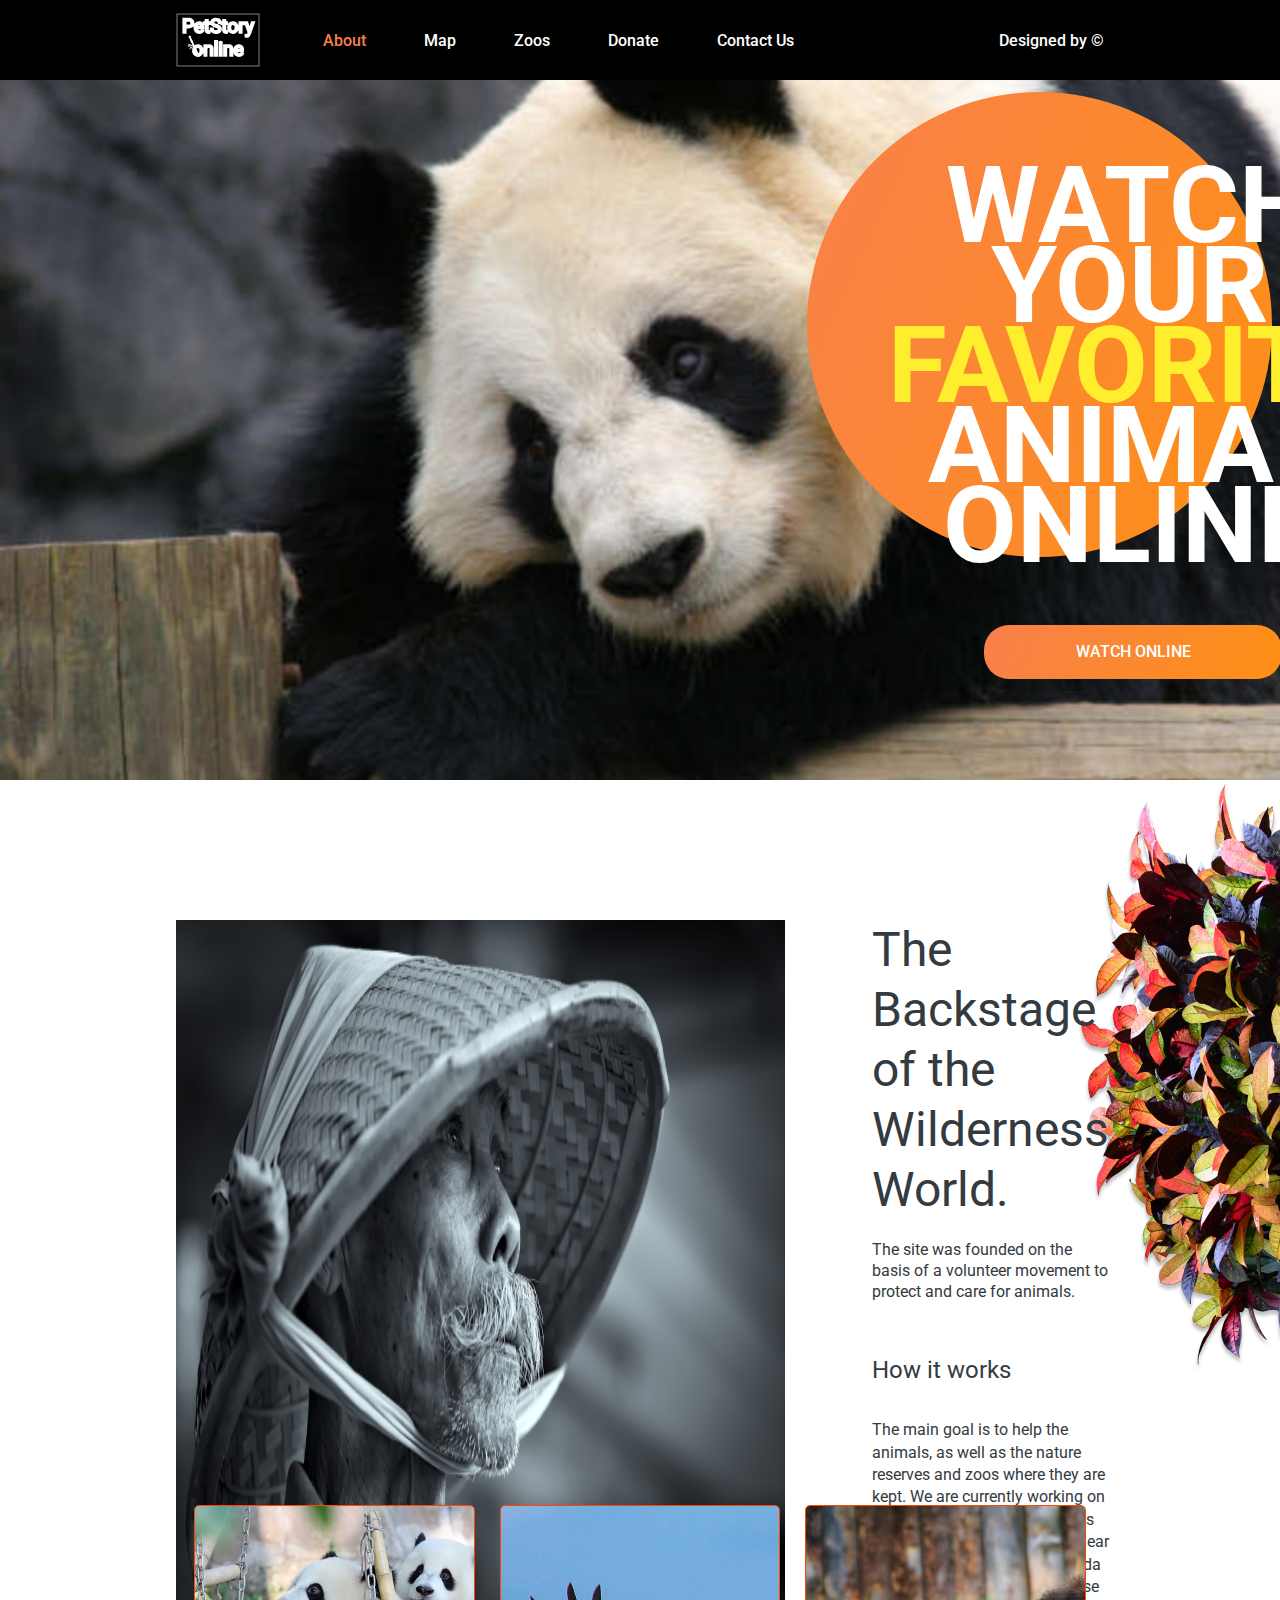
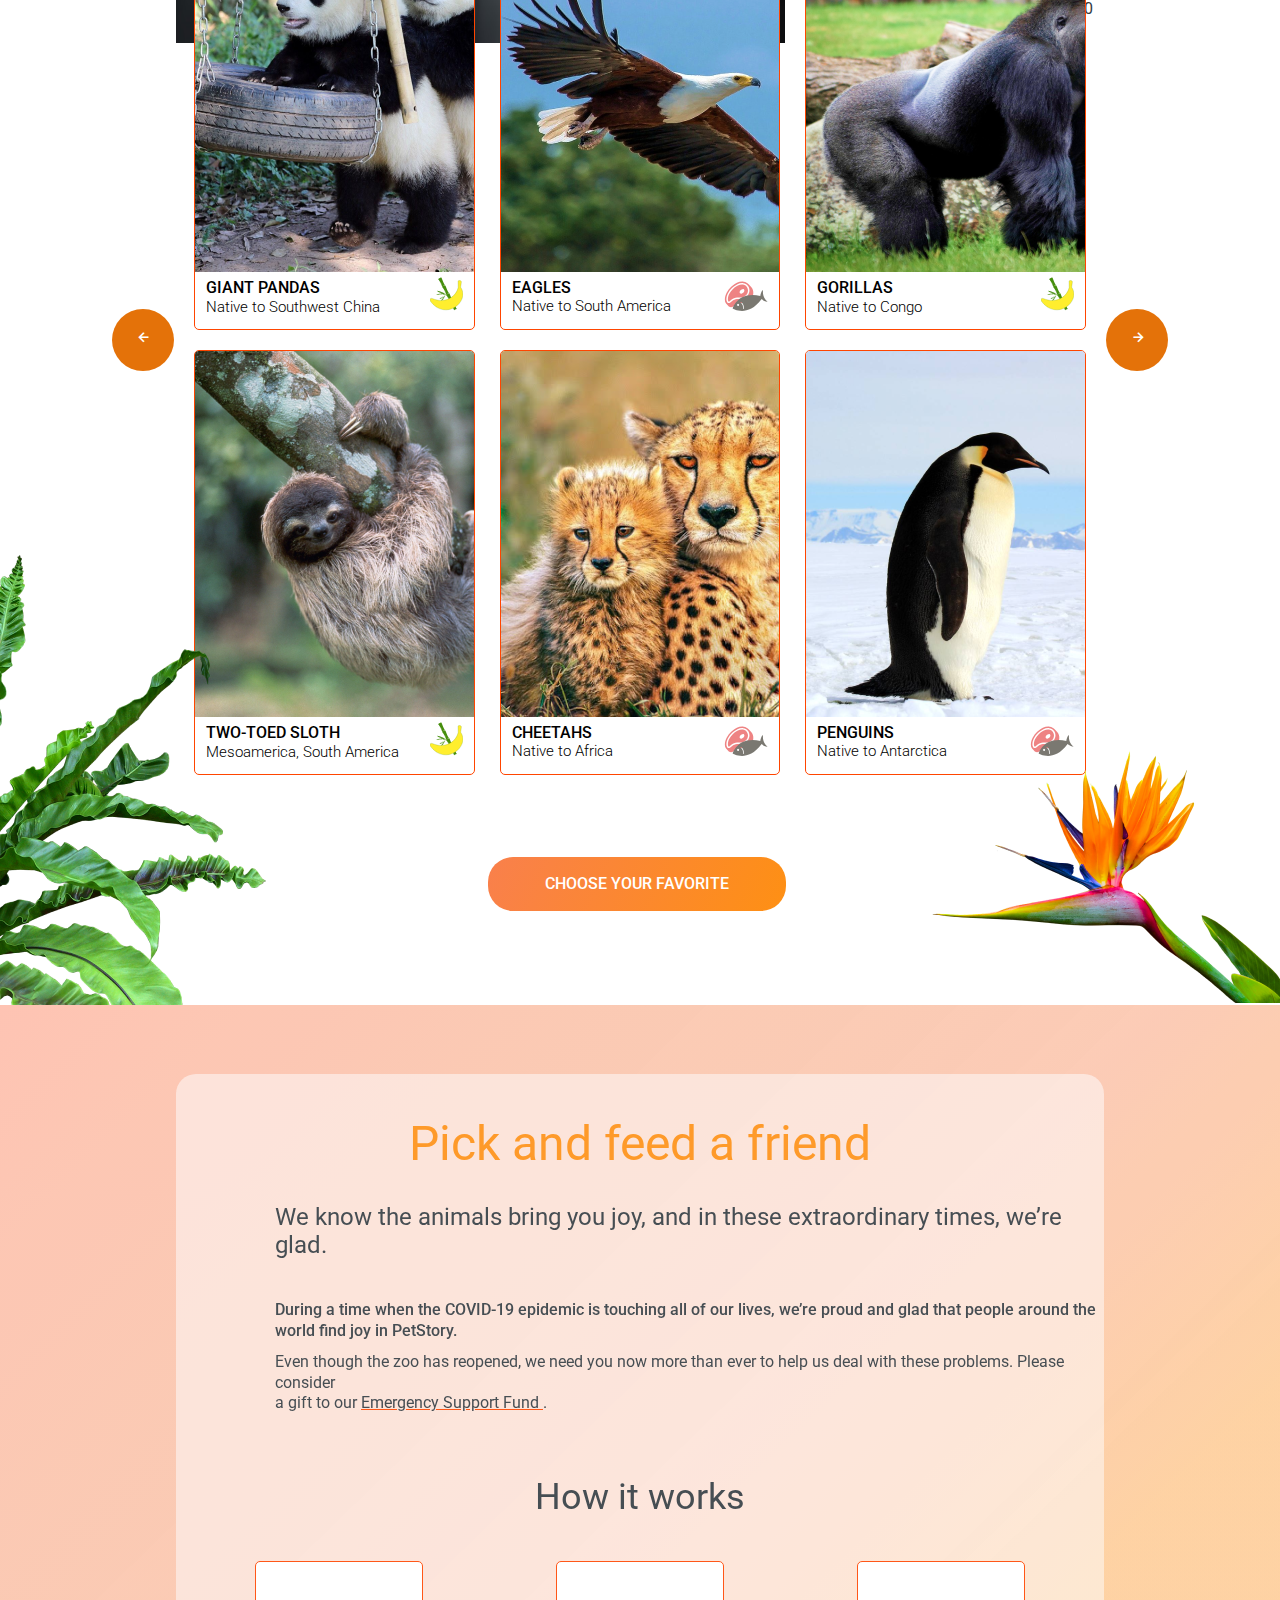
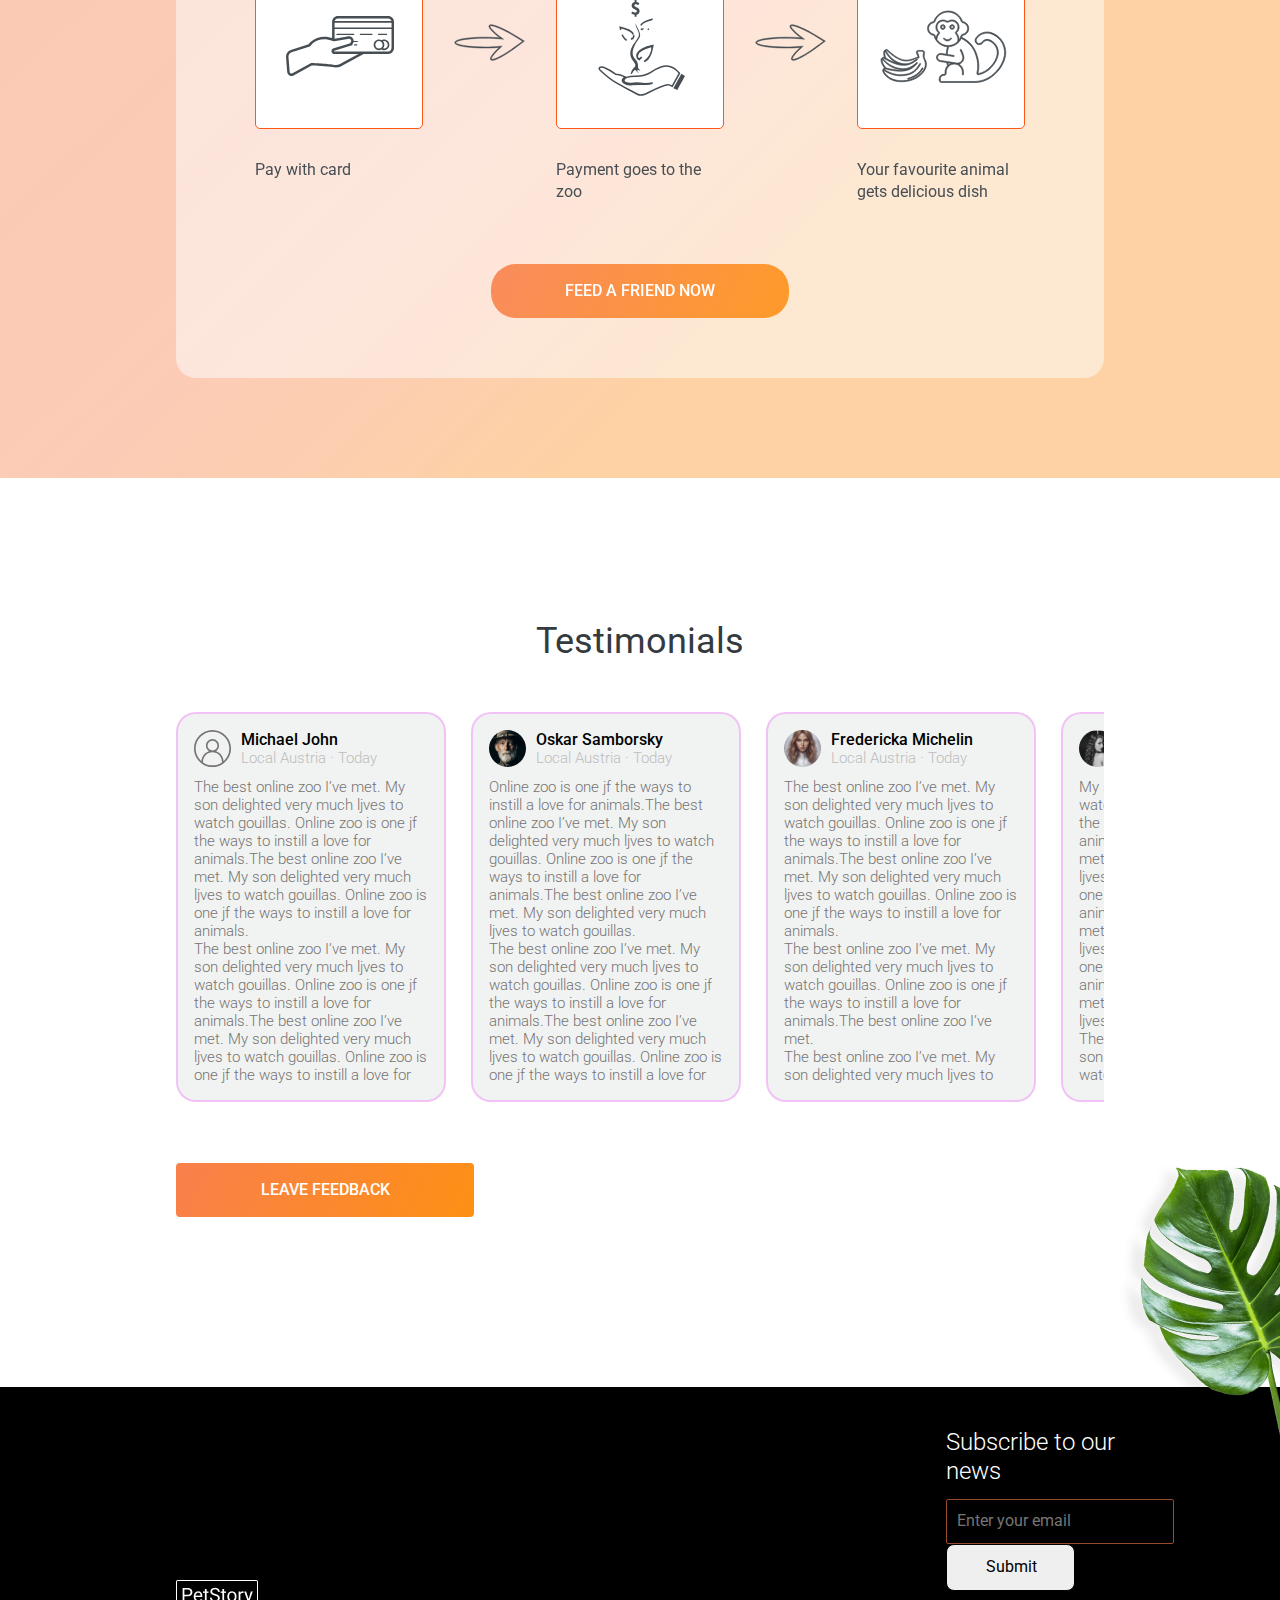
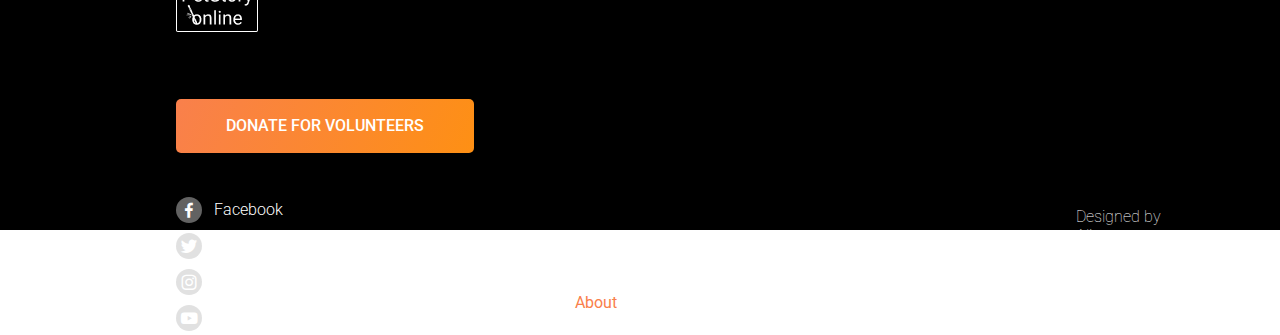
==== commit 57b96a59: "add:some functionalities" ====
--- a/index.html
+++ b/index.html
@@ -12,6 +12,7 @@
     <title>Online Zoo</title>
   </head>
   <body>
+    <div onclick="closeMenu()" class="overlay"></div>
     <header>
       <div class="wrapper">
         <div class="navigation">
@@ -30,6 +31,7 @@
               </h1>
             </div></a
           >
+
           <ul class="nav__items">
             <li class="active"><a href="./index.html"> About</a></li>
             <li><a href="#map">Map</a></li>
@@ -38,7 +40,30 @@
             <li><a href="#contactus">Contact Us</a></li>
           </ul>
         </div>
-        <div class="burger-menu">
+
+        <nav id="navbar">
+          <div class="navbar-div">
+            <div class="burger-logo">
+              <h1>PetStory online</h1>
+              <!-- <img src="./assets/images/burger-logo.png" alt="burger logo"> -->
+            </div>
+            <ul class="nav_menu">
+              <li class="nav_item"><a href="./index.html">About</a></li>
+              <li><a href="#map">Map</a></li>
+              <li><a href="#zoos">Zoos</a></li>
+              <li><a href="./pages/donate/index.html">Donate</a></li>
+              <li><a href="#contactus">Contact Us</a></li>
+              <li><a
+                target="_blank"
+                href="https://www.figma.com/file/ypzT9idgAILaSRVRmDAJxn/online-zoo-3-weeks"
+                >Designed by ©</a
+              ></li>
+            </ul>
+          </div>
+          <i onclick="closeMenu()" class='bx bx-window-close close-btn'></i>
+        </nav>
+
+        <div onclick="showMenu()" class="burger-menu">
           <i class='bx bx-menu menu'></i>
         </div>
         <div class="nav__figma-link">
@@ -94,7 +119,7 @@
       <section id="pets">
         <div class="wrapper">
           <div class="first-container">
-            <a class="desktop-arrow" href="#"
+            <a onclick="petsSlideShow()" class="desktop-arrow"
               ><div><i class="bx bx-left-arrow-alt arrow"></i></div
             ></a>
             <div class="slider-container">
@@ -172,14 +197,14 @@
                 </div>
               </div>
             </div>
-            <a class="desktop-arrow" href="#"
+            <a onclick="petsSlideShow()" class="desktop-arrow"
               ><div><i class="bx bx-right-arrow-alt arrow"></i></div
             ></a>
           </div>
 
           <div class="first-container-small-desktop">
             <div class="slider-container">
-              <div class="slider-container_item">
+              <div class="slider-container_item one">
                 <div class="animal-image-div">
                   <img src="./assets/images/padnas.png" alt="pandas" />
                 </div>
@@ -191,7 +216,7 @@
                   <img src="./assets/icons/banana-bamboo.svg" alt="" />
                 </div>
               </div>
-              <div class="slider-container_item">
+              <div class="slider-container_item one">
                 <div class="animal-image-div">
                   <img src="./assets/images/eagle.png" alt="pandas" />
                 </div>
@@ -203,7 +228,7 @@
                   <img src="./assets/icons/meet-fish.svg" alt="" />
                 </div>
               </div>
-              <div class="slider-container_item chetah-hide">
+              <div class="slider-container_item one ">
                 <div class="animal-image-div">
                   <img src="./assets/images/cheetahs.png" alt="pandas" />
                 </div>
@@ -217,15 +242,15 @@
               </div>
             </div>
             <div class="small-desktop-arrow-div">
-              <a class="small-desktop-arrow" href="#"
+              <a onclick="petsSlideShowRes()" class="small-desktop-arrow"
                 ><div class="orange-circle"><i class="bx bx-left-arrow-alt arrow"></i></div
               ></a>
-              <a class="small-desktop-arrow" href="#"
+              <a onclick="petsSlideShowRes()" class="small-desktop-arrow"
                 ><div class="orange-circle"><i class="bx bx-right-arrow-alt arrow"></i></div
               ></a>
             </div>
             <div class="slider-container">
-                <div class="slider-container_item">
+                <div class="slider-container_item two">
                   <div class="animal-image-div">
                     <img src="./assets/images/gorillas.png" alt="pandas" />
                   </div>
@@ -237,7 +262,7 @@
                     <img src="./assets/icons/banana-bamboo.svg" alt="" />
                   </div>
                 </div>
-                <div class="slider-container_item">
+                <div class="slider-container_item two">
                   <div class="animal-image-div">
                     <img src="./assets/images/aligator.png" alt="pandas" />
                   </div>
@@ -249,7 +274,7 @@
                     <img src="./assets/icons/meet-fish.svg" alt="" />
                   </div>
                 </div>
-                <div class="slider-container_item penguin-hide">
+                <div class="slider-container_item two ">
                   <div class="animal-image-div">
                     <img src="./assets/images/penguins.png" alt="pandas" />
                   </div>
@@ -350,92 +375,317 @@
       </section>
 
       <section id="testimonials">
+        <div onclick="closePopup()" class="testimonials-overlay"></div>
+        <div onclick="closePopup1()" class="testimonials-overlay1"></div>
+        <div onclick="closePopup2()" class="testimonials-overlay2"></div>
+
+        <div class="review-popup">
+          <div class="container-item">
+            <div class="author-info">
+              <img src="./assets/icons/author1.svg" alt="author photo" />
+              <div class="author-name">
+                <h6>Michael John</h6>
+                <p>Local Austria &middot; Today</p>
+              </div>
+            </div>
+            <p class="review">
+              The best online zoo I’ve met. My son delighted very much ljves
+              to watch gouillas. Online zoo is one jf the ways to instill a
+              love for animals.The best online zoo I’ve met. My son delighted
+              very much ljves to watch gouillas. Online zoo is one jf the ways
+              to instill a love for animals. <br />
+              The best online zoo I’ve met. My son delighted very much ljves
+              to watch gouillas. Online zoo is one jf the ways to instill a
+              love for animals.The best online zoo I’ve met. My son delighted
+              very much ljves to watch gouillas. Online zoo is one jf the ways
+              to instill a love for
+            </p>
+          </div>
+          <i onclick="closePopup()" class='bx bx-window-close close-btn close'></i>
+        </div>
+        <div  class="review-popup1">
+          <div class="container-item">
+            <div class="author-info">
+              <img src="./assets/icons/author2.svg" alt="" />
+              <div class="author-name special-item">
+                <h6>Oskar Samborsky</h6>
+                <p>Local Austria &middot; Today</p>
+              </div>
+            </div>
+            <p class="review">
+              Online zoo is one jf the ways to instill a love for animals.The
+              best online zoo I’ve met. My son delighted very much ljves to
+              watch gouillas. Online zoo is one jf the ways to instill a love
+              for animals.The best online zoo I’ve met. My son delighted very
+              much ljves to watch gouillas. <br />
+              The best online zoo I’ve met. My son delighted very much ljves
+              to watch gouillas. Online zoo is one jf the ways to instill a
+              love for animals.The best online zoo I’ve met. My son delighted
+              very much ljves to watch gouillas. Online zoo is one jf the ways
+              to instill a love for
+            </p>
+          </div>
+          <i onclick="closePopup1()" class='bx bx-window-close close-btn close1'></i>
+        </div>
+        <div class="review-popup2">
+          <div class="container-item">
+            <div class="author-info">
+              <img src="./assets/icons/author3.svg" alt="" />
+              <div class="author-name">
+                <h6>Fredericka Michelin</h6>
+                <p>Local Austria &middot; Today</p>
+              </div>
+            </div>
+            <p class="review">
+              The best online zoo I’ve met. My son delighted very much ljves
+              to watch gouillas. Online zoo is one jf the ways to instill a
+              love for animals.The best online zoo I’ve met. My son delighted
+              very much ljves to watch gouillas. Online zoo is one jf the ways
+              to instill a love for animals. <br />
+              The best online zoo I’ve met. My son delighted very much ljves
+              to watch gouillas. Online zoo is one jf the ways to instill a
+              love for animals.The best online zoo I’ve met. <br />
+              The best online zoo I’ve met. My son delighted very much ljves
+              to
+            </p>
+          </div>
+          <i onclick="closePopup2()" class='bx bx-window-close close-btn close2'></i>
+        </div>
         <div class="wrapper">
           <h3>Testimonials</h3>
-          <div class="testimonials-container">
-            <div class="container-item">
-              <div class="author-info">
-                <img src="./assets/icons/author1.svg" alt="author photo" />
-                <div class="author-name">
-                  <h6>Michael John</h6>
-                  <p>Local Austria &middot; Today</p>
-                </div>
-              </div>
-              <p class="review">
-                The best online zoo I’ve met. My son delighted very much ljves
-                to watch gouillas. Online zoo is one jf the ways to instill a
-                love for animals.The best online zoo I’ve met. My son delighted
-                very much ljves to watch gouillas. Online zoo is one jf the ways
-                to instill a love for animals. <br />
-                The best online zoo I’ve met. My son delighted very much ljves
-                to watch gouillas. Online zoo is one jf the ways to instill a
-                love for animals.The best online zoo I’ve met. My son delighted
-                very much ljves to watch gouillas. Online zoo is one jf the ways
-                to instill a love for
-              </p>
-            </div>
-            <div class="container-item">
-              <div class="author-info">
-                <img src="./assets/icons/author2.svg" alt="" />
-                <div class="author-name special-item">
-                  <h6>Oskar Samborsky</h6>
-                  <p>Local Austria &middot; Today</p>
-                </div>
-              </div>
-              <p class="review">
-                Online zoo is one jf the ways to instill a love for animals.The
-                best online zoo I’ve met. My son delighted very much ljves to
-                watch gouillas. Online zoo is one jf the ways to instill a love
-                for animals.The best online zoo I’ve met. My son delighted very
-                much ljves to watch gouillas. <br />
-                The best online zoo I’ve met. My son delighted very much ljves
-                to watch gouillas. Online zoo is one jf the ways to instill a
-                love for animals.The best online zoo I’ve met. My son delighted
-                very much ljves to watch gouillas. Online zoo is one jf the ways
-                to instill a love for
-              </p>
-            </div>
-            <div class="container-item">
-              <div class="author-info">
-                <img src="./assets/icons/author3.svg" alt="" />
-                <div class="author-name">
-                  <h6>Fredericka Michelin</h6>
-                  <p>Local Austria &middot; Today</p>
-                </div>
-              </div>
-              <p class="review">
-                The best online zoo I’ve met. My son delighted very much ljves
-                to watch gouillas. Online zoo is one jf the ways to instill a
-                love for animals.The best online zoo I’ve met. My son delighted
-                very much ljves to watch gouillas. Online zoo is one jf the ways
-                to instill a love for animals. <br />
-                The best online zoo I’ve met. My son delighted very much ljves
-                to watch gouillas. Online zoo is one jf the ways to instill a
-                love for animals.The best online zoo I’ve met. <br />
-                The best online zoo I’ve met. My son delighted very much ljves
-                to
-              </p>
-            </div>
-            <div class="container-item testimonial-hide-div">
-              <div class="author-info">
-                <img src="./assets/icons/author4.svg" alt="" />
-                <div class="author-name">
-                  <h6>Mila Riksha</h6>
-                  <p>Local Austria &middot; Today</p>
-                </div>
-              </div>
-              <p>
-                My son delighted very much ljves to watch gouillas. Online zoo
-                is one jf the ways to instill a love for animals. The best
-                online zoo I’ve met. My son delighted very much ljves to watch
-                gouillas. Online zoo is one jf the ways to instill a love for
-                animals. The best online zoo I’ve met. My son delighted very
-                much ljves to watch gouillas. Online zoo is one jf the ways to
-                instill a love for animals.The best online zoo I’ve met. My son
-                delighted very much ljves to watch gouillas. <br />
-                The best online zoo I’ve met. My son delighted very much ljves
-                to watch gouillas. Online zoo is one jf
-              </p>
+          <div class="slider">
+            <div class="testimonials-container">
+              <div onclick="openPopup()" class="container-item">
+                <div class="author-info">
+                  <img src="./assets/icons/author1.svg" alt="author photo" />
+                  <div class="author-name">
+                    <h6>Michael John</h6>
+                    <p>Local Austria &middot; Today</p>
+                  </div>
+                </div>
+                <p class="review">
+                  The best online zoo I’ve met. My son delighted very much ljves
+                  to watch gouillas. Online zoo is one jf the ways to instill a
+                  love for animals.The best online zoo I’ve met. My son delighted
+                  very much ljves to watch gouillas. Online zoo is one jf the ways
+                  to instill a love for animals. <br />
+                  The best online zoo I’ve met. My son delighted very much ljves
+                  to watch gouillas. Online zoo is one jf the ways to instill a
+                  love for animals.The best online zoo I’ve met. My son delighted
+                  very much ljves to watch gouillas. Online zoo is one jf the ways
+                  to instill a love for
+                </p>
+              </div>
+              <div onclick="openPopup1()" class="container-item">
+                <div class="author-info">
+                  <img src="./assets/icons/author2.svg" alt="" />
+                  <div class="author-name special-item">
+                    <h6>Oskar Samborsky</h6>
+                    <p>Local Austria &middot; Today</p>
+                  </div>
+                </div>
+                <p class="review">
+                  Online zoo is one jf the ways to instill a love for animals.The
+                  best online zoo I’ve met. My son delighted very much ljves to
+                  watch gouillas. Online zoo is one jf the ways to instill a love
+                  for animals.The best online zoo I’ve met. My son delighted very
+                  much ljves to watch gouillas. <br />
+                  The best online zoo I’ve met. My son delighted very much ljves
+                  to watch gouillas. Online zoo is one jf the ways to instill a
+                  love for animals.The best online zoo I’ve met. My son delighted
+                  very much ljves to watch gouillas. Online zoo is one jf the ways
+                  to instill a love for
+                </p>
+              </div>
+              <div onclick="openPopup2()" class="container-item">
+                <div class="author-info">
+                  <img src="./assets/icons/author3.svg" alt="" />
+                  <div class="author-name">
+                    <h6>Fredericka Michelin</h6>
+                    <p>Local Austria &middot; Today</p>
+                  </div>
+                </div>
+                <p class="review">
+                  The best online zoo I’ve met. My son delighted very much ljves
+                  to watch gouillas. Online zoo is one jf the ways to instill a
+                  love for animals.The best online zoo I’ve met. My son delighted
+                  very much ljves to watch gouillas. Online zoo is one jf the ways
+                  to instill a love for animals. <br />
+                  The best online zoo I’ve met. My son delighted very much ljves
+                  to watch gouillas. Online zoo is one jf the ways to instill a
+                  love for animals.The best online zoo I’ve met. <br />
+                  The best online zoo I’ve met. My son delighted very much ljves
+                  to
+                </p>
+              </div>
+              <div class="container-item testimonial-hide-div">
+                <div class="author-info">
+                  <img src="./assets/icons/author4.svg" alt="" />
+                  <div class="author-name">
+                    <h6>Mila Riksha</h6>
+                    <p>Local Austria &middot; Today</p>
+                  </div>
+                </div>
+                <p>
+                  My son delighted very much ljves to watch gouillas. Online zoo
+                  is one jf the ways to instill a love for animals. The best
+                  online zoo I’ve met. My son delighted very much ljves to watch
+                  gouillas. Online zoo is one jf the ways to instill a love for
+                  animals. The best online zoo I’ve met. My son delighted very
+                  much ljves to watch gouillas. Online zoo is one jf the ways to
+                  instill a love for animals.The best online zoo I’ve met. My son
+                  delighted very much ljves to watch gouillas. <br />
+                  The best online zoo I’ve met. My son delighted very much ljves
+                  to watch gouillas. Online zoo is one jf
+                </p>
+              </div>
+              <div class="container-item testimonial-hide-div">
+                <div class="author-info">
+                  <img src="./assets/icons/author4.svg" alt="" />
+                  <div class="author-name">
+                    <h6>Mila Riksha</h6>
+                    <p>Local Austria &middot; Today</p>
+                  </div>
+                </div>
+                <p>
+                  My son delighted very much ljves to watch gouillas. Online zoo
+                  is one jf the ways to instill a love for animals. The best
+                  online zoo I’ve met. My son delighted very much ljves to watch
+                  gouillas. Online zoo is one jf the ways to instill a love for
+                  animals. The best online zoo I’ve met. My son delighted very
+                  much ljves to watch gouillas. Online zoo is one jf the ways to
+                  instill a love for animals.The best online zoo I’ve met. My son
+                  delighted very much ljves to watch gouillas. <br />
+                  The best online zoo I’ve met. My son delighted very much ljves
+                  to watch gouillas. Online zoo is one jf
+                </p>
+              </div>
+              <div class="container-item testimonial-hide-div">
+                <div class="author-info">
+                  <img src="./assets/icons/author4.svg" alt="" />
+                  <div class="author-name">
+                    <h6>Mila Riksha</h6>
+                    <p>Local Austria &middot; Today</p>
+                  </div>
+                </div>
+                <p>
+                  My son delighted very much ljves to watch gouillas. Online zoo
+                  is one jf the ways to instill a love for animals. The best
+                  online zoo I’ve met. My son delighted very much ljves to watch
+                  gouillas. Online zoo is one jf the ways to instill a love for
+                  animals. The best online zoo I’ve met. My son delighted very
+                  much ljves to watch gouillas. Online zoo is one jf the ways to
+                  instill a love for animals.The best online zoo I’ve met. My son
+                  delighted very much ljves to watch gouillas. <br />
+                  The best online zoo I’ve met. My son delighted very much ljves
+                  to watch gouillas. Online zoo is one jf
+                </p>
+              </div>
+              <div class="container-item testimonial-hide-div">
+                <div class="author-info">
+                  <img src="./assets/icons/author4.svg" alt="" />
+                  <div class="author-name">
+                    <h6>Mila Riksha</h6>
+                    <p>Local Austria &middot; Today</p>
+                  </div>
+                </div>
+                <p>
+                  My son delighted very much ljves to watch gouillas. Online zoo
+                  is one jf the ways to instill a love for animals. The best
+                  online zoo I’ve met. My son delighted very much ljves to watch
+                  gouillas. Online zoo is one jf the ways to instill a love for
+                  animals. The best online zoo I’ve met. My son delighted very
+                  much ljves to watch gouillas. Online zoo is one jf the ways to
+                  instill a love for animals.The best online zoo I’ve met. My son
+                  delighted very much ljves to watch gouillas. <br />
+                  The best online zoo I’ve met. My son delighted very much ljves
+                  to watch gouillas. Online zoo is one jf
+                </p>
+              </div>
+              <div class="container-item testimonial-hide-div">
+                <div class="author-info">
+                  <img src="./assets/icons/author4.svg" alt="" />
+                  <div class="author-name">
+                    <h6>Mila Riksha</h6>
+                    <p>Local Austria &middot; Today</p>
+                  </div>
+                </div>
+                <p>
+                  My son delighted very much ljves to watch gouillas. Online zoo
+                  is one jf the ways to instill a love for animals. The best
+                  online zoo I’ve met. My son delighted very much ljves to watch
+                  gouillas. Online zoo is one jf the ways to instill a love for
+                  animals. The best online zoo I’ve met. My son delighted very
+                  much ljves to watch gouillas. Online zoo is one jf the ways to
+                  instill a love for animals.The best online zoo I’ve met. My son
+                  delighted very much ljves to watch gouillas. <br />
+                  The best online zoo I’ve met. My son delighted very much ljves
+                  to watch gouillas. Online zoo is one jf
+                </p>
+              </div>
+              <div class="container-item testimonial-hide-div">
+                <div class="author-info">
+                  <img src="./assets/icons/author4.svg" alt="" />
+                  <div class="author-name">
+                    <h6>Mila Riksha</h6>
+                    <p>Local Austria &middot; Today</p>
+                  </div>
+                </div>
+                <p>
+                  My son delighted very much ljves to watch gouillas. Online zoo
+                  is one jf the ways to instill a love for animals. The best
+                  online zoo I’ve met. My son delighted very much ljves to watch
+                  gouillas. Online zoo is one jf the ways to instill a love for
+                  animals. The best online zoo I’ve met. My son delighted very
+                  much ljves to watch gouillas. Online zoo is one jf the ways to
+                  instill a love for animals.The best online zoo I’ve met. My son
+                  delighted very much ljves to watch gouillas. <br />
+                  The best online zoo I’ve met. My son delighted very much ljves
+                  to watch gouillas. Online zoo is one jf
+                </p>
+              </div>
+              <div class="container-item testimonial-hide-div">
+                <div class="author-info">
+                  <img src="./assets/icons/author4.svg" alt="" />
+                  <div class="author-name">
+                    <h6>Mila Riksha</h6>
+                    <p>Local Austria &middot; Today</p>
+                  </div>
+                </div>
+                <p>
+                  My son delighted very much ljves to watch gouillas. Online zoo
+                  is one jf the ways to instill a love for animals. The best
+                  online zoo I’ve met. My son delighted very much ljves to watch
+                  gouillas. Online zoo is one jf the ways to instill a love for
+                  animals. The best online zoo I’ve met. My son delighted very
+                  much ljves to watch gouillas. Online zoo is one jf the ways to
+                  instill a love for animals.The best online zoo I’ve met. My son
+                  delighted very much ljves to watch gouillas. <br />
+                  The best online zoo I’ve met. My son delighted very much ljves
+                  to watch gouillas. Online zoo is one jf
+                </p>
+              </div>
+              <div class="container-item testimonial-hide-div">
+                <div class="author-info">
+                  <img src="./assets/icons/author4.svg" alt="" />
+                  <div class="author-name">
+                    <h6>Mila Riksha</h6>
+                    <p>Local Austria &middot; Today</p>
+                  </div>
+                </div>
+                <p>
+                  My son delighted very much ljves to watch gouillas. Online zoo
+                  is one jf the ways to instill a love for animals. The best
+                  online zoo I’ve met. My son delighted very much ljves to watch
+                  gouillas. Online zoo is one jf the ways to instill a love for
+                  animals. The best online zoo I’ve met. My son delighted very
+                  much ljves to watch gouillas. Online zoo is one jf the ways to
+                  instill a love for animals.The best online zoo I’ve met. My son
+                  delighted very much ljves to watch gouillas. <br />
+                  The best online zoo I’ve met. My son delighted very much ljves
+                  to watch gouillas. Online zoo is one jf
+                </p>
+              </div>
             </div>
           </div>
           <div class="line-scroll-div">
@@ -671,5 +921,6 @@
         </ul>
       </div>
     </footer>
+    <script src="./pages/main/script.js"></script>
   </body>
 </html>
--- a/css/style.css
+++ b/css/style.css
@@ -1 +1 @@
-@import"https://fonts.googleapis.com/css2?family=Roboto:wght@300;400;500;700&display=swap";*{font-family:"Roboto",sans-serif;box-sizing:border-box;margin:0;padding:0;font-size:10px;text-decoration:none}body{width:100vw}header{width:100%;background-color:#000;color:#fff}header .wrapper{align-items:center;width:72.5%;height:8rem;margin:auto;display:flex;justify-content:space-between}header .wrapper .tablet-mobile-logo{display:none}header .wrapper .burger-menu{display:none}header .wrapper .navigation{display:flex;align-items:center;gap:6.3rem;justify-content:space-between}header .wrapper .navigation .hide-logo{display:none}header .wrapper .navigation .nav__logo{width:8.2rem;height:5.2rem;border:solid 2px #fff}header .wrapper .navigation .nav__logo h1{font-size:1.9rem;font-weight:400;text-align:center}header .wrapper .navigation .nav__items{display:flex;list-style:none;gap:5.8rem}header .wrapper .navigation .nav__items .active a{color:#f9804b}header .wrapper .navigation .nav__items li:active a{color:#f9804b}header .wrapper .navigation .nav__items a{font-size:1.6rem;font-weight:500;color:#fff}header .wrapper .navigation .nav__items a:hover{background:linear-gradient(113.96deg, #f9804b 1.49%, #fe9013 101.44%);-webkit-background-clip:text;-webkit-text-fill-color:rgba(0,0,0,0);background-clip:text;transition:all .3s ease-in-out}header .wrapper .navigation .nav__items a:active{background:linear-gradient(113.96deg, #f9804b 1.49%, #fe9013 101.44%)}header .wrapper .nav__items a:active{color:green !important}header .wrapper .nav__figma-link a{font-size:1.6rem;font-weight:500}header .wrapper .nav__figma-link a:active{color:#4b9200;text-decoration:underline}@media screen and (max-width: 1000px){header .wrapper{width:94%}header .wrapper .navigation img{width:8.2rem;height:5.2}header .wrapper .navigation .nav__items{gap:4.8rem}}@media screen and (max-width: 640px){header{position:fixed;top:0;width:100%}header .wrapper{width:93.75% !important;height:3.4rem}header .wrapper .small-desktop-logo{display:none}header .wrapper .tablet-mobile-logo{display:block !important;width:4.7rem !important;height:2.9rem}header .wrapper .burger-menu{display:block !important}header .wrapper .burger-menu .menu{font-size:x-large;font-weight:100}header .wrapper .nav__figma-link{display:none}header .wrapper .nav__items{display:none !important}}#watch-online{height:70rem;background-image:url("../../../assets/images/panda.png");background-repeat:no-repeat;-o-object-fit:cover;object-fit:cover;width:100%;padding-top:1.2rem;padding-left:80.7rem}#watch-online .wrapper{width:46.5rem;height:46.5rem;background:linear-gradient(113.96deg, #f9804b 1.49%, #fe9013 101.44%);border-radius:50%;padding-top:7.4rem;padding-left:7.3rem}#watch-online .wrapper h2,#watch-online .wrapper span{width:50.031rem;height:40rem;font-size:10.65rem;line-height:7.987rem;text-transform:uppercase;text-align:center;color:#fff}#watch-online .wrapper h2 span,#watch-online .wrapper span span{color:#ffee2e}#watch-online .btn{background:linear-gradient(113.96deg, #f9804b 1.49%, #fe9013 101.44%);border-radius:25px;width:29.8rem;height:5.4rem;font-weight:500;font-size:16px;line-height:140%;text-align:center;text-transform:uppercase;color:#fff;margin-top:6.8rem;border:none;margin-left:17.7rem}#watch-online .btn:hover{background:#e47209;cursor:pointer}#watch-online .btn:active{background:#4b9200}@media screen and (max-width: 1000px){#watch-online{height:50.4rem;padding-top:0 !important;padding-left:45.6rem}#watch-online .wrapper{width:367px;height:367px;padding-top:4.5rem;padding-left:1rem}#watch-online .wrapper h2,#watch-online .wrapper span{font-size:8.5rem;line-height:75%}#watch-online .btn{margin-top:3.6rem !important;margin-left:10.9rem !important}}@media screen and (max-width: 640px){#watch-online{-o-object-fit:contain !important;object-fit:contain !important;height:37.4rem;padding-top:1rem !important;padding-left:33.1rem}#watch-online .wrapper{margin-top:3.4rem;width:23.76rem;height:23.76rem;padding-left:3.7rem;padding-top:3.78rem}#watch-online .wrapper h2,#watch-online .wrapper span{width:25.5rem;font-weight:700;font-size:54.2894px;line-height:75%}#watch-online .btn{margin-left:-31rem !important;margin-top:-2px !important}}@media screen and (max-width: 320px){#watch-online{background-image:url(../../../assets/images/Giant-panda-mobile.png) !important;-o-object-fit:cover;object-fit:cover;width:100%;height:22.5rem !important;padding-top:2.2rem !important;padding-left:0;background-size:100% 22rem}#watch-online .wrapper{margin-left:16.5rem !important;padding-top:1.9rem;padding-left:1.87rem;width:119.09px;height:119.09px}#watch-online .wrapper h2,#watch-online .wrapper span{font-size:28px;line-height:75%;width:128.13px !important}#watch-online .btn{margin-left:1rem !important;margin-top:6.7rem !important}}#backstage{background-image:url("../../../assets/images/flowertoright.png");background-repeat:no-repeat;background-position:bottom right;height:60.5rem;width:100%}#backstage .wrapper{display:flex;width:72.5%;margin:auto;padding-top:14rem;color:#333b41}#backstage .wrapper .container{display:flex;gap:8.7rem}#backstage .wrapper .container .small-bamboo{display:none}#backstage .wrapper .container .wrapper-info{display:flex;flex-direction:column;gap:5.4rem;width:40%}#backstage .wrapper .container .wrapper-info .wrapper-info_intro{display:flex;flex-direction:column;gap:2rem}#backstage .wrapper .container .wrapper-info .wrapper-info_intro h2{font-weight:400;font-size:48px;line-height:125%}#backstage .wrapper .container .wrapper-info .wrapper-info_intro p{font-weight:400;font-size:16px;line-height:130%}#backstage .wrapper .container .wrapper-info .wrapper-howitworks{display:flex;flex-direction:column;gap:3.4rem}#backstage .wrapper .container .wrapper-info .wrapper-howitworks h4{font-weight:400;font-size:24px;line-height:120%}#backstage .wrapper .container .wrapper-info .wrapper-howitworks p{font-weight:400;font-size:16px;line-height:140%}@media screen and (max-width: 1000px){#backstage{background:none}#backstage .wrapper{width:94%;padding-top:10rem;align-items:center;justify-content:center}#backstage .wrapper .container{gap:3.1rem}#backstage .wrapper .container .large-bamboo{display:none}#backstage .wrapper .container .small-bamboo{display:block;padding-top:8px;width:455px;height:416px}#backstage .wrapper .container .wrapper-info{width:48.1%;gap:3rem}#backstage .wrapper .container .wrapper-info h2{line-height:120% !important}}@media screen and (max-width: 640px){#backstage{height:47.6rem;background-image:url("../../../assets/images/flowertoright-small.png");background-repeat:no-repeat;background-position:bottom right}#backstage .small-bamboo{display:none !important}#backstage .wrapper{padding-top:6rem}#backstage .wrapper .wrapper-info{width:77% !important}#backstage .wrapper .wrapper-info .wrapper-howitworks{gap:2rem !important}#backstage .wrapper .wrapper-info .wrapper-howitworks h4{padding-left:4px}#backstage .wrapper .wrapper-info .wrapper-info_intro h2{padding-left:3px}}@media screen and (max-width: 320px){#backstage{background-image:url("../../../assets/images/flowertoright-small-mobile.png");background-repeat:no-repeat;background-position:top 3rem right;width:100%}#backstage .wrapper .container .wrapper-info{margin-top:4rem;width:100% !important;gap:2rem !important}#backstage .wrapper .container .wrapper-info .wrapper-info_intro{gap:1rem !important}#backstage .wrapper .container .wrapper-info .wrapper-info_intro h2{font-size:24px;line-height:120%}#backstage .wrapper .container .wrapper-info .wrapper-info_intro p{width:100% !important}#backstage .wrapper .container .wrapper-info .wrapper-howitworks{gap:1rem !important}}#pets{margin-top:-2rem}#pets .wrapper{width:100%}#pets .wrapper .first-container{display:flex;width:82.5%;margin:auto;align-items:center;gap:2rem;margin-top:14rem}#pets .wrapper .first-container a{cursor:pointer}#pets .wrapper .first-container a:hover div{opacity:.9;transition:all .3s ease-in-out}#pets .wrapper .first-container a:active div{background:#4b9200}#pets .wrapper .first-container a div{background:#e47209;width:6.2rem;height:6.2rem;border-radius:50%;padding-left:2.3rem;padding-top:1.9rem}#pets .wrapper .first-container a div .arrow{color:#fff;font-size:large}#pets .wrapper .first-container .slider-container{display:grid;grid-template-columns:repeat(3, 1fr);row-gap:2rem;-moz-column-gap:2.5rem;column-gap:2.5rem}#pets .wrapper .first-container .slider-container .slider-container_item{display:flex;flex-direction:column;gap:.3rem;border:solid 1px #ff4500;border-radius:5px;overflow:hidden;box-sizing:border-box}#pets .wrapper .first-container .slider-container .slider-container_item:hover{transform:scale(1.05);margin-bottom:2rem;transition:all .3s ease-in-out;cursor:pointer}#pets .wrapper .first-container .slider-container .slider-container_item .animal-info{width:92%;margin:auto;display:flex;padding-bottom:1.4rem;justify-content:space-between}#pets .wrapper .first-container .slider-container .slider-container_item .animal-info .animal-name h6{font-weight:500;font-size:16px;line-height:140%;text-transform:uppercase}#pets .wrapper .first-container .slider-container .slider-container_item .animal-info .animal-name p{font-weight:300;font-size:15px;line-height:100%}#pets .wrapper .first-container-small-desktop{display:none}#pets .wrapper .second-container{display:flex;align-items:flex-end;justify-content:space-between;margin-top:-23rem}#pets .wrapper .second-container .btn-div{height:12.5rem}#pets .wrapper .second-container .btn-div .btn{background:linear-gradient(113.96deg, #f9804b 1.49%, #fe9013 101.44%);border-radius:25px;width:29.8rem;height:5.4rem;font-weight:500;font-size:16px;border:none;line-height:140%;text-align:center;text-transform:uppercase;color:#fff;margin-top:-300rem;margin-left:7rem}#pets .wrapper .second-container .btn-div .btn:hover{background:#e47209;cursor:pointer}#pets .wrapper .second-container .btn-div .btn:active{background:#4b9200}#pets .wrapper .second-container-mobile{display:none}.palm-image1{display:none}@media screen and (max-width: 1000px){#pets{margin-top:6.5rem}#pets .wrapper .first-container{display:none}#pets .wrapper .first-container-small-desktop{display:flex;flex-direction:column;align-items:center;width:94%;padding-left:2px;gap:1.5rem;margin:auto}#pets .wrapper .first-container-small-desktop .slider-container{display:flex;gap:2.9rem}#pets .wrapper .first-container-small-desktop .slider-container .slider-container_item{display:flex;flex-direction:column;gap:.3rem;border:solid 1px #fe9013;border-radius:5px;overflow:hidden;box-sizing:border-box}#pets .wrapper .first-container-small-desktop .slider-container .slider-container_item:hover{transform:scale(1.05);margin-bottom:2rem;transition:all .3s ease-in-out;cursor:pointer}#pets .wrapper .first-container-small-desktop .slider-container .slider-container_item .animal-info{width:92%;margin:auto;display:flex;padding-left:.5rem;padding-bottom:1.2rem;justify-content:space-between}#pets .wrapper .first-container-small-desktop .slider-container .slider-container_item .animal-info .animal-name h6{font-weight:500;font-size:16px;line-height:140%;text-transform:uppercase}#pets .wrapper .first-container-small-desktop .slider-container .slider-container_item .animal-info .animal-name p{font-weight:300;font-size:15px;line-height:120%}#pets .wrapper .first-container-small-desktop .slider-container .slider-container_item .animal-image-div img{width:29.4rem;height:29.4rem}#pets .wrapper .first-container-small-desktop .small-desktop-arrow-div{display:flex;gap:17.1rem}#pets .wrapper .first-container-small-desktop .small-desktop-arrow-div .orange-circle{background:#e47209;width:6.2rem;height:6.2rem;border-radius:50%;padding-left:2.3rem;padding-top:1.9rem}#pets .wrapper .first-container-small-desktop .small-desktop-arrow-div .orange-circle .arrow{color:#fff;font-size:large}#pets .wrapper .second-container{margin-top:7rem}#pets .wrapper .second-container .palm-image{display:none}#pets .wrapper .second-container .palm-image1{display:block}#pets .wrapper .second-container .another-image{width:241px;height:180px}#pets .wrapper .second-container .btn-div{height:17rem}#pets .wrapper .second-container .btn-div .btn{margin-left:4.9rem}}@media screen and (max-width: 640px){#pets{margin-top:3rem}#pets .chetah-hide{display:none !important}#pets .penguin-hide{display:none !important}#pets .first-container-small-desktop{width:93.75% !important;gap:1.1rem !important}#pets .first-container-small-desktop .small-desktop-arrow-div{gap:3rem !important;margin-bottom:.8rem}#pets .first-container-small-desktop .slider-container_item .animal-image-div img{width:28.5rem !important;height:28.5rem !important}#pets .first-container-small-desktop .slider-container_item .animal-info{padding-bottom:1rem !important;width:94% !important}#pets .first-container-small-desktop .slider-container_item .animal-info img{width:37.41px;height:29.62px}#pets .first-container-small-desktop .slider-container_item .animal-info .animal-name h6{font-size:12.4695px !important;line-height:140%}#pets .first-container-small-desktop .slider-container_item .animal-info .animal-name p{font-size:11.6901px !important;line-height:120%}#pets .second-container{margin-top:1rem !important;height:20rem}#pets .second-container .palm-image{padding-top:-1rem;display:block !important;width:150px;height:202px}#pets .second-container .palm-image1{display:none !important}#pets .second-container .another-image-div .another-image{width:171px !important;height:131px !important}#pets .second-container .btn-div{height:13.1rem !important}#pets .second-container .btn-div .btn{margin-left:4.3rem !important}}@media screen and (max-width: 320px){#pets{margin-top:5rem !important}#pets .slider-container{flex-direction:column;gap:2rem !important}#pets .small-desktop-arrow-div{display:none !important}#pets .second-container{display:none !important}#pets .second-container-mobile{display:block !important}#pets .second-container-mobile .btn{background:linear-gradient(113.96deg, #f9804b 1.49%, #fe9013 101.44%);border-radius:25px;width:29.8rem;height:5.4rem;font-weight:500;font-size:16px;border:none;line-height:140%;text-align:center;text-transform:uppercase;margin-top:2rem;margin-left:1rem;color:#fff}#pets .second-container-mobile .btn:hover{background:#e47209;cursor:pointer}#pets .second-container-mobile .btn:active{background:#4b9200}#pets .second-container-mobile .mobile-images{margin-top:-1rem;display:flex;justify-content:space-between}#pets .second-container-mobile .mobile-images .second-image{margin-bottom:-1rem}}#feed{background:linear-gradient(315.75deg, rgba(254, 210, 144, 0.7) 30.06%, #febdab 100.95%, rgba(254, 210, 144, 0.7) 106.36%),linear-gradient(315.75deg, rgba(254, 189, 171, 0.74) 30.06%, rgba(243, 169, 248, 0.66) 50.74%, #e0d8f0 80.49%, #eaf7fe 127.9%, #eaf7fe 149.54%),linear-gradient(315.75deg, rgba(254, 189, 171, 0.74) 30.06%, rgba(243, 169, 248, 0.66) 50.74%, #e0d8f0 80.49%, #eaf7fe 127.9%, #eaf7fe 149.54%);padding-top:6.9rem;padding-bottom:10rem;margin-bottom:14rem;opacity:.9}#feed .wrapper{width:72.5%;margin:auto;background:rgba(253,253,255,.52);border-radius:20px;display:flex;flex-direction:column;gap:6rem;padding-top:4.1rem}#feed .wrapper .pick-container{display:flex;flex-direction:column;gap:4rem}#feed .wrapper .pick-container .pick-container_intro{display:flex;flex-direction:column;gap:3rem}#feed .wrapper .pick-container .pick-container_intro h2{font-weight:400;font-size:48px;line-height:120%;text-align:center;color:#fe9013}#feed .wrapper .pick-container .pick-container_intro h5{font-weight:400;font-size:24px;line-height:120%;color:#333b41;margin-left:9.9rem}#feed .wrapper .pick-container .covid-info-div{display:flex;flex-direction:column;gap:1rem;padding-left:9.9rem}#feed .wrapper .pick-container .covid-info-div h6{font-weight:500;font-size:16px;line-height:130%;color:#333b41}#feed .wrapper .pick-container .covid-info-div p,#feed .wrapper .pick-container .covid-info-div a{font-weight:400;font-size:16px;line-height:130%;color:#333b41}#feed .wrapper .pick-container .covid-info-div a{-webkit-text-decoration:underline #ff4500;text-decoration:underline #ff4500}#feed .wrapper .howitworks-container{display:flex;flex-direction:column;align-items:center;gap:4rem}#feed .wrapper .howitworks-container h3{font-weight:400;font-size:36px;line-height:130%;color:#333b41}#feed .wrapper .howitworks-container .howitworks-method{width:52.5%;margin:auto;display:flex;justify-content:center;gap:3.1rem}#feed .wrapper .howitworks-container .howitworks-method .green-arrow1,#feed .wrapper .howitworks-container .howitworks-method .green-arrow2{display:none !important}#feed .wrapper .howitworks-container .howitworks-method .arrow-image{margin-top:-8rem}#feed .wrapper .howitworks-container .howitworks-method .howitworks-method_item{display:flex;flex-direction:column;gap:3rem}#feed .wrapper .howitworks-container .howitworks-method .howitworks-method_item p{font-weight:400;font-size:16px;line-height:140%;color:#333b41}#feed .wrapper .howitworks-container .howitworks-method .howitworks-method_item .image-div{width:16.8rem;height:16.8rem;background-color:#fff;padding:auto;border:solid 1px #ff4500;border-radius:5px}#feed .wrapper .howitworks-container .howitworks-method .howitworks-method_item .one{padding-top:5.4rem;padding-left:3rem}#feed .wrapper .howitworks-container .howitworks-method .howitworks-method_item .two{padding-top:3.8rem;padding-left:4.1rem}#feed .wrapper .howitworks-container .howitworks-method .howitworks-method_item .three{padding-top:4.8rem;padding-left:2.2rem}#feed .btn{background:linear-gradient(113.96deg, #f9804b 1.49%, #fe9013 101.44%);border-radius:25px;width:29.8rem;height:5.4rem;font-weight:500;font-size:16px;border:none;line-height:140%;text-align:center;text-transform:uppercase;color:#fff;margin:auto;margin-bottom:6rem}#feed .btn:hover{background:#e47209;cursor:pointer}#feed .btn:active{background:#4b9200}@media screen and (max-width: 1000px){#feed{padding-top:3rem;padding-bottom:5rem;margin-bottom:10rem}#feed .wrapper{width:94%;padding-top:3rem;gap:4rem}#feed .wrapper .pick-container{gap:2.1rem}#feed .wrapper .pick-container .pick-container_intro{gap:2rem}#feed .wrapper .pick-container .pick-container_intro h5{margin-left:4.9rem !important;padding-top:1px}#feed .wrapper .pick-container .covid-info-div{padding-left:4.9rem !important;width:90%}#feed .wrapper .pick-container .covid-info-div .break-hide{display:none}#feed .wrapper .howitworks-container .howitworks-method{gap:3rem}#feed .btn{margin-bottom:5rem !important;margin-top:3.3rem}}@media screen and (max-width: 640px){#feed{padding-top:2rem;padding-bottom:2rem;margin-bottom:6rem}#feed .wrapper{width:100%;padding-top:1rem;gap:3rem}#feed .wrapper .pick-container h2{font-size:4.2rem !important}#feed .wrapper .pick-container .pick-container_intro{gap:1.5rem}#feed .wrapper .pick-container .pick-container_intro h5{margin-left:2rem !important;padding-top:4px;width:96% !important;font-size:22px}#feed .wrapper .pick-container .covid-info-div{padding-left:2rem !important;width:97%}#feed .wrapper .howitworks-container{gap:2rem}#feed .wrapper .howitworks-container .arrow-image{display:none}#feed .wrapper .howitworks-container .howitworks-method{position:relative;gap:4.2rem;width:94%}#feed .wrapper .howitworks-container .howitworks-method .green-arrow1{display:block !important;position:absolute;left:23%;top:-1.5rem}#feed .wrapper .howitworks-container .howitworks-method .green-arrow2{display:block !important;position:absolute;left:57.5%;top:-1.5rem}#feed .wrapper .btn{margin-top:1rem !important;margin-bottom:6rem !important}}@media screen and (max-width: 320px){#feed{margin-bottom:2.9rem;padding-bottom:2rem !important}#feed .wrapper{width:93.75% !important;padding-bottom:0rem !important;gap:2rem !important;padding-top:2rem !important}#feed .wrapper .pick-container .pick-container_intro{gap:.7rem !important}#feed .wrapper .pick-container .pick-container_intro h2{font-size:24px !important;line-height:120%}#feed .wrapper .pick-container .pick-container_intro h5{font-size:18px !important;line-height:120%;margin-left:.6rem !important;text-align:center;width:95% !important}#feed .wrapper .pick-container .covid-info-div{display:none}#feed .wrapper .btn{margin-bottom:4rem !important}#feed .howitworks-container{gap:1.8rem !important}#feed .howitworks-container h3{font-size:24px !important;line-height:120%}#feed .howitworks-container .howitworks-method{gap:4rem !important;padding-left:5.7rem;flex-direction:column}#feed .howitworks-container .howitworks-method .howitworks-method_item{gap:1rem !important}#feed .howitworks-container .howitworks-method .howitworks-method_item p{width:70%}#feed .howitworks-container .howitworks-method .different-gap{margin-top:-1rem}#feed .howitworks-container .howitworks-method .different-gap p{margin-bottom:.9rem}}#testimonials .wrapper{width:72.5%;margin:auto}#testimonials .wrapper h3{text-align:center;font-weight:400;font-size:36px;line-height:130%;color:#333b41;margin-bottom:4.7rem}#testimonials .wrapper .testimonials-container{display:grid;grid-template-columns:auto auto auto auto;gap:2.5rem}#testimonials .wrapper .testimonials-container .container-item{background:linear-gradient(0deg, #f1f3f2, #f1f3f2);padding:1.6rem;overflow:hidden;border-style:solid;border-width:2px;display:flex;flex-direction:column;gap:1.1rem;border-color:rgba(243,169,248,.66);border-radius:20px}#testimonials .wrapper .testimonials-container .container-item .author-info{display:flex;align-items:center;gap:1rem}#testimonials .wrapper .testimonials-container .container-item .author-info .author-name h6{font-weight:500;font-size:16px;line-height:120%}#testimonials .wrapper .testimonials-container .container-item .author-info .author-name p{font-weight:300;font-size:15px;line-height:120%;color:#bdbdbd}#testimonials .wrapper .testimonials-container .container-item p{font-weight:300;font-size:15px;line-height:120%;color:#767474}#testimonials .wrapper .line-scroll-div{text-align:center;margin-top:1.5rem}#testimonials .wrapper .line-scroll-div input[type=range]{-webkit-appearance:none;outline:none;overflow:hidden;width:60rem;height:.5rem;border-radius:30px;box-shadow:inset 1px 1px 5px 2px #e2e2e2;margin-top:1.5rem}#testimonials .wrapper .line-scroll-div input[type=range]:hover::-webkit-slider-thumb{background:#fe9013;box-shadow:-500px 0 0 500px #fe9013}#testimonials .wrapper .line-scroll-div input[type=range]::-webkit-slider-thumb{-webkit-appearance:none;cursor:pointer;width:3.8rem;height:5px;background:#fe9013;border-right:6px solid #fe9013;box-shadow:-500px 0 0 500px #fe9013}#testimonials .wrapper .line-scroll-div input[type=range]:hover{border:1px solid #fe9013;outline:#e47209 !important;cursor:pointer}#testimonials .wrapper .btn{background:linear-gradient(113.96deg, #f9804b 1.49%, #fe9013 101.44%);border-radius:4px;width:29.8rem;height:5.4rem;font-weight:500;font-size:16px;border:none;line-height:140%;text-align:center;text-transform:uppercase;color:#fff;margin-top:3.1rem}#testimonials .wrapper .btn:hover{background:#e47209;cursor:pointer}#testimonials .wrapper .btn:active{background:#4b9200}@media screen and (max-width: 1000px){#testimonials .wrapper{width:94%}#testimonials .wrapper h3{margin-bottom:3rem !important}#testimonials .wrapper .testimonials-container{gap:3rem !important}#testimonials .wrapper .testimonials-container .container-item{width:293px;height:391px;padding-top:1rem}#testimonials .wrapper .testimonials-container .testimonial-hide-div{display:none !important}#testimonials .wrapper .line-scroll-div{margin-left:-1rem;margin-top:.5rem !important}#testimonials .wrapper .line-scroll-div input[type=range]{width:39rem;height:.8rem}#testimonials .wrapper .line-scroll-div input[type=range]::-webkit-slider-thumb{width:2.4rem}#testimonials .wrapper .btn{margin-top:4.7rem}.bg-div-hide{display:none}.bg-div-hide-small{display:block !important;margin-top:-10rem !important}}@media screen and (max-width: 640px){#testimonials .wrapper .testimonials-container{display:flex;flex-direction:column;gap:1.5rem !important}#testimonials .wrapper .testimonials-container .container-item{width:100%;height:10.9rem;padding-left:0;padding-top:0}#testimonials .wrapper .testimonials-container .container-item .author-info{margin-left:1.2rem;margin-top:1.5rem}#testimonials .wrapper .testimonials-container .container-item .review{margin-left:1.8rem}#testimonials .wrapper .line-scroll-div{display:none}#testimonials .wrapper .btn{margin-top:4.1rem !important;margin-left:18rem;width:24rem}}@media screen and (max-width: 320px){#testimonials .wrapper h3{font-size:24px;margin-bottom:1.8rem !important}#testimonials .wrapper .btn{margin-left:3rem !important;margin-top:3rem !important}#testimonials .wrapper .author-info{margin-top:.7rem !important}}.bg-div{text-align:right;margin-top:-9rem}.bg-div .hide-leave-small{display:none}.bg-div-hide-small{display:none}footer{background-color:#000;margin-top:-15rem;padding-top:4.1rem;padding-bottom:5rem;height:443px}footer .wrapper-small-desktop{display:none !important}footer #wrapper-mobile{display:none !important}footer #wrapper-tablet-mobile{display:none !important}footer .wrapper{width:72.5%;margin:auto;color:#fff;display:flex;align-items:flex-end;gap:10.1rem}footer .wrapper .container-socials{display:flex;flex-direction:column;gap:4.4rem}footer .wrapper .container-socials .footer__logo{width:8.2rem;height:5.2rem;border:solid 2px #fff}footer .wrapper .container-socials .footer__logo h1{font-size:1.9rem;font-weight:400;text-align:center}footer .wrapper .container-socials .btn{background:linear-gradient(113.96deg, #f9804b 1.49%, #fe9013 101.44%);border-radius:5px;width:29.8rem;height:5.4rem;font-weight:500;font-size:16px;border:none;line-height:140%;text-align:center;text-transform:uppercase;color:#fff;margin-top:2.1rem}footer .wrapper .container-socials .btn:hover{background:#e47209;cursor:pointer}footer .wrapper .container-socials .btn:active{background:#4b9200}footer .wrapper .container-socials .socials{display:flex;gap:1rem;flex-direction:column}footer .wrapper .container-socials .socials a{color:#fff;align-items:center;display:flex;gap:1.2rem;font-weight:300;font-size:16px;line-height:140%}footer .wrapper .container-socials .socials a:active{color:#4b9200}footer .wrapper .container-socials .socials a:active .circle{background:#4b9200;color:#fff}footer .wrapper .container-socials .socials a:hover{opacity:.7;font-weight:bold}footer .wrapper .container-socials .socials a .circle{height:2.6rem;width:2.6rem;padding-left:.25rem;padding-top:.3rem;border-radius:50%;background:rgba(196,196,196,.5)}footer .wrapper .container-socials .socials a .circle .social-item{font-weight:400;font-size:20px}footer .wrapper .container-footbar{display:flex;align-items:flex-end;gap:3.2rem}footer .wrapper .container-footbar .nav__items{display:flex;list-style:none;gap:5.8rem}footer .wrapper .container-footbar .nav__items .active a{color:#f9804b}footer .wrapper .container-footbar .nav__items a{font-size:1.6rem;font-weight:400}footer .wrapper .container-footbar .nav__items a:hover{background:linear-gradient(113.96deg, #f9804b 1.49%, #fe9013 101.44%);-webkit-background-clip:text;-webkit-text-fill-color:rgba(0,0,0,0);background-clip:text;transition:all .3s ease-in-out}footer .wrapper .container-footbar .nav__items a:active{color:#f9804b}footer .wrapper .container-footbar .container-submit{display:flex;flex-direction:column;gap:21.6rem}footer .wrapper .container-footbar .container-submit .input-element h3{font-weight:300;font-size:24px;line-height:120%;margin-bottom:1.4rem}footer .wrapper .container-footbar .container-submit .input-element .email{width:22.8rem;height:4,2rem;background:rgba(0,0,0,0);font-weight:400;font-size:16px;line-height:140%;color:#bdbdbd;outline:none;padding:1rem;border-radius:2px;border:#974a27 solid .5px}footer .wrapper .container-footbar .container-submit .input-element .email:focus{border-color:#4b9200 !important}footer .wrapper .container-footbar .container-submit .input-element .email:disabled{color:#d31414}footer .wrapper .container-footbar .container-submit .input-element .email:invalid+.submit{color:red}footer .wrapper .container-footbar .container-submit .input-element .submit{width:12.9rem;height:4.7rem;border-radius:8px;font-weight:400;font-size:16px;line-height:140%;color:#000;padding:1rem 3.9rem;border:solid 1px}footer .wrapper .container-footbar .container-submit .input-element .submit:active{color:#4b9200}footer .wrapper .container-footbar .container-submit .input-element .submit:disabled{color:#d31414}footer .wrapper .container-footbar .container-submit .input-element .submit:hover{opacity:.9}footer .wrapper .container-footbar .container-submit .copyright{display:flex;padding-left:13rem;flex-direction:column;gap:1rem}footer .wrapper .container-footbar .container-submit .copyright a{font-weight:100;font-size:16px;cursor:pointer}footer .wrapper .container-footbar .container-submit .copyright a:active{color:#4b9200;cursor:pointer;text-decoration:underline}.donate-footer{margin-top:0 !important}@media screen and (max-width: 1000px){footer{background-color:#000;height:443px;margin-top:-8.8rem}footer .wrapper{display:none}footer .wrapper-small-desktop{display:flex;flex-direction:column;gap:3.6rem;width:94%;margin:auto}footer .wrapper-small-desktop .logo-input-div{display:flex;align-items:flex-start;justify-content:space-between;margin-right:3.2rem}footer .wrapper-small-desktop .logo-input-div .input-element h3{padding-left:2px;font-weight:300;font-size:24px;line-height:120%;margin-bottom:1.4rem;color:#fff}footer .wrapper-small-desktop .logo-input-div .input-element .email{width:22.8rem;height:4.2rem;background:rgba(0,0,0,0);font-weight:400;font-size:16px;line-height:140%;color:#bdbdbd;outline:none;padding:1rem;border-radius:2px;border:#974a27 solid .5px}footer .wrapper-small-desktop .logo-input-div .input-element .email:focus{border-color:#4b9200 !important}footer .wrapper-small-desktop .logo-input-div .input-element .email:disabled{color:#d31414}footer .wrapper-small-desktop .logo-input-div .input-element .email:invalid+.submit{color:red}footer .wrapper-small-desktop .logo-input-div .input-element .submit{margin-left:.9rem;width:12.9rem;height:4.4rem;border-radius:8px;font-weight:400;font-size:16px;line-height:140%;color:#000;padding:1rem 3.9rem;border:solid 1px}footer .wrapper-small-desktop .logo-input-div .input-element .submit:active{color:#4b9200}footer .wrapper-small-desktop .logo-input-div .input-element .submit:disabled{color:#d31414}footer .wrapper-small-desktop .logo-input-div .input-element .submit:hover{opacity:.9}footer .wrapper-small-desktop .btn{background:linear-gradient(113.96deg, #f9804b 1.49%, #fe9013 101.44%);border-radius:5px;width:29.8rem;height:5.4rem;font-weight:500;font-size:16px;border:none;line-height:140%;text-align:center;text-transform:uppercase;color:#fff}footer .wrapper-small-desktop .btn:hover{background:#e47209;cursor:pointer}footer .wrapper-small-desktop .btn:active{background:#4b9200}footer .wrapper-small-desktop .socials-nav-copyright-div{display:flex;align-items:flex-end;justify-content:space-between}footer .wrapper-small-desktop .socials-nav-copyright-div .socials{padding-top:1rem;display:flex;gap:1rem;flex-direction:column}footer .wrapper-small-desktop .socials-nav-copyright-div .socials a{color:#fff;align-items:center;display:flex;gap:1.2rem;font-weight:300;font-size:16px;line-height:140%}footer .wrapper-small-desktop .socials-nav-copyright-div .socials a:active{color:#4b9200}footer .wrapper-small-desktop .socials-nav-copyright-div .socials a:active .circle{background:#4b9200;color:#fff}footer .wrapper-small-desktop .socials-nav-copyright-div .socials a:hover{opacity:.7;font-weight:bold}footer .wrapper-small-desktop .socials-nav-copyright-div .socials a .circle{height:2.6rem;width:2.6rem;padding-left:.25rem;padding-top:.3rem;border-radius:50%;background:rgba(196,196,196,.5)}footer .wrapper-small-desktop .socials-nav-copyright-div .socials a .circle .social-item{font-weight:400;font-size:20px}footer .wrapper-small-desktop .socials-nav-copyright-div .nav__items{margin-left:9rem;display:flex;list-style:none;gap:4.8rem}footer .wrapper-small-desktop .socials-nav-copyright-div .nav__items .active a{color:#f9804b}footer .wrapper-small-desktop .socials-nav-copyright-div .nav__items a{font-size:1.6rem;font-weight:400}footer .wrapper-small-desktop .socials-nav-copyright-div .nav__items a:hover{background:linear-gradient(113.96deg, #f9804b 1.49%, #fe9013 101.44%);-webkit-background-clip:text;-webkit-text-fill-color:rgba(0,0,0,0);background-clip:text;transition:all .3s ease-in-out}footer .wrapper-small-desktop .socials-nav-copyright-div .nav__items a:active{color:#f9804b}footer .wrapper-small-desktop .socials-nav-copyright-div .copyright{display:flex;flex-direction:column;gap:1rem}footer .wrapper-small-desktop .socials-nav-copyright-div .copyright a{font-weight:100;font-size:16px;color:#fff;cursor:pointer}footer .wrapper-small-desktop .socials-nav-copyright-div .copyright a:active{color:#4b9200;cursor:pointer;text-decoration:underline}}@media screen and (max-width: 640px){.bg-div-hide-small{margin-top:-5.5rem !important}.bg-div-hide-small img{width:112px;height:200.15px}footer{height:28.2rem;margin-top:-6.8rem;padding-top:1.2rem;padding-bottom:1.2rem}footer .wrapper-small-desktop{display:none}footer #wrapper-tablet-mobile{width:93.75%;display:flex !important;flex-direction:column;gap:4.2rem;margin:auto}footer #wrapper-tablet-mobile .first-container{display:flex;justify-content:space-between}footer #wrapper-tablet-mobile .first-container .logo-button-div{display:flex;flex-direction:column;gap:1.3rem}footer #wrapper-tablet-mobile .first-container .logo-button-div img{width:82px;height:52px}footer #wrapper-tablet-mobile .first-container .logo-button-div .btn{background:linear-gradient(113.96deg, #f9804b 1.49%, #fe9013 101.44%);border-radius:5px;width:29.8rem;height:5.4rem;font-weight:500;font-size:16px;border:none;line-height:140%;text-align:center;text-transform:uppercase;color:#fff;margin-top:2.1rem}footer #wrapper-tablet-mobile .first-container .logo-button-div .btn:hover{background:#e47209;cursor:pointer}footer #wrapper-tablet-mobile .first-container .logo-button-div .btn:active{background:#4b9200}footer #wrapper-tablet-mobile .first-container .socials{display:flex;gap:2rem;flex-direction:column}footer #wrapper-tablet-mobile .first-container .socials a{color:#fff;align-items:center;display:flex;gap:1.2rem;font-weight:300;font-size:16px;line-height:140%}footer #wrapper-tablet-mobile .first-container .socials a:active{color:#4b9200}footer #wrapper-tablet-mobile .first-container .socials a:active .circle{background:#4b9200;color:#fff}footer #wrapper-tablet-mobile .first-container .socials a:hover{opacity:.7;font-weight:bold}footer #wrapper-tablet-mobile .first-container .socials a .circle{height:2.6rem;width:2.6rem;padding-left:.25rem;padding-top:.3rem;border-radius:50%;background:rgba(196,196,196,.5)}footer #wrapper-tablet-mobile .first-container .socials a .circle .social-item{font-weight:400;font-size:20px}footer #wrapper-tablet-mobile .second-container{display:flex;align-items:flex-end;justify-content:space-between}footer #wrapper-tablet-mobile .second-container .nav__items{display:flex;list-style:none;gap:3.7rem;align-items:flex-end}footer #wrapper-tablet-mobile .second-container .nav__items .active a{color:#f9804b}footer #wrapper-tablet-mobile .second-container .nav__items a{font-size:1.6rem;font-weight:400}footer #wrapper-tablet-mobile .second-container .nav__items a:hover{background:linear-gradient(113.96deg, #f9804b 1.49%, #fe9013 101.44%);-webkit-background-clip:text;-webkit-text-fill-color:rgba(0,0,0,0);background-clip:text;transition:all .3s ease-in-out}footer #wrapper-tablet-mobile .second-container .nav__items a:active{color:#f9804b}footer #wrapper-tablet-mobile .second-container .copyright{color:#fff;display:flex;flex-direction:column;gap:1rem}footer #wrapper-tablet-mobile .second-container .copyright a{font-weight:100;font-size:16px;cursor:pointer}footer #wrapper-tablet-mobile .second-container .copyright a:active{color:#4b9200;cursor:pointer;text-decoration:underline}}@media screen and (max-width: 320px){.bg-div-hide-small{margin-top:-1rem !important;margin-bottom:3rem}.bg-div-hide-small img{width:60px;height:105px}footer{height:33.4rem;padding-top:2rem !important}footer .first-container{flex-direction:column}footer .first-container .socials{flex-direction:row !important}footer .second-container{flex-direction:column}footer #wrapper-tablet-mobile{display:none}footer #wrapper-mobile{display:flex !important;justify-content:center;align-items:center;flex-direction:column;gap:3rem}footer #wrapper-mobile img{width:128px;height:21px}footer #wrapper-mobile .socials{display:flex;gap:3rem;flex-direction:row}footer #wrapper-mobile .socials a{color:#fff;align-items:center;display:flex;gap:1.2rem;font-weight:300;font-size:16px;line-height:140%}footer #wrapper-mobile .socials a:active{color:#4b9200}footer #wrapper-mobile .socials a:active .circle{background:#4b9200;color:#fff}footer #wrapper-mobile .socials a:hover{opacity:.7;font-weight:bold}footer #wrapper-mobile .socials a .circle{height:2.6rem;width:2.6rem;padding-left:.25rem;padding-top:.3rem;border-radius:50%;background:rgba(196,196,196,.5)}footer #wrapper-mobile .socials a .circle .social-item{font-weight:400;font-size:20px}footer #wrapper-mobile .btn{background:linear-gradient(113.96deg, #f9804b 1.49%, #fe9013 101.44%);border-radius:5px;width:29.8rem;height:5.4rem;font-weight:500;font-size:16px;border:none;line-height:140%;text-align:center;text-transform:uppercase;color:#fff;margin-top:0rem}footer #wrapper-mobile .btn:hover{background:#e47209;cursor:pointer}footer #wrapper-mobile .btn:active{background:#4b9200}footer #wrapper-mobile .copyright{margin-left:7.3rem;color:#fff;display:flex;flex-direction:column;gap:1.1rem}footer #wrapper-mobile .copyright a{font-weight:100;font-size:16px;cursor:pointer}footer #wrapper-mobile .copyright a:active{color:#4b9200;cursor:pointer;text-decoration:underline}footer #wrapper-mobile .nav__items{display:flex;list-style:none;gap:3rem;align-items:flex-end}footer #wrapper-mobile .nav__items .active a{color:#f9804b}footer #wrapper-mobile .nav__items a{font-size:1.6rem;font-weight:400}footer #wrapper-mobile .nav__items a:hover{background:linear-gradient(113.96deg, #f9804b 1.49%, #fe9013 101.44%);-webkit-background-clip:text;-webkit-text-fill-color:rgba(0,0,0,0);background-clip:text;transition:all .3s ease-in-out}footer #wrapper-mobile .nav__items a:active{color:#f9804b}}#image img{-o-object-fit:cover;object-fit:cover;width:100%}#image .donate-image-hide{display:none}.logo-hide{display:none}.burger-menu{display:none}#donate{padding-top:3.5rem;padding-bottom:18rem;background:linear-gradient(315.75deg, rgba(254, 210, 144, 0.7) 30.06%, #febdab 100.95%, rgba(254, 210, 144, 0.7) 106.36%),linear-gradient(315.75deg, rgba(254, 189, 171, 0.74) 30.06%, rgba(243, 169, 248, 0.66) 50.74%, #e0d8f0 80.49%, #eaf7fe 127.9%, #eaf7fe 149.54%),linear-gradient(315.75deg, rgba(254, 189, 171, 0.74) 30.06%, rgba(243, 169, 248, 0.66) 50.74%, #e0d8f0 80.49%, #eaf7fe 127.9%, #eaf7fe 149.54%)}#donate .wrapper{width:72.5%;margin:auto;flex-direction:column;display:flex;gap:6rem}#donate .wrapper .official-info{display:flex;flex-direction:column;gap:3rem}#donate .wrapper .official-info .official-info__first-item{display:flex;flex-direction:column;color:#fff;gap:1rem}#donate .wrapper .official-info .official-info__first-item h3{font-weight:400;font-size:36px;line-height:130%}#donate .wrapper .official-info .official-info__first-item p{font-weight:300;font-size:16px;line-height:140%}#donate .wrapper .official-info .official-info__second-item h3{font-weight:400;font-size:36px;line-height:130%;color:#fe9013;margin-top:1rem}#donate .wrapper .pick-wrapper{background:rgba(255,255,255,.52);border-radius:20px}#donate .wrapper .pick-wrapper .pick-container{gap:6rem;display:flex;flex-direction:column;width:84%;margin:auto;padding-top:5rem;padding-bottom:6.2rem}#donate .wrapper .pick-wrapper .pick-container .intro{display:flex;flex-direction:column;gap:2.1rem;margin-top:-1rem}#donate .wrapper .pick-wrapper .pick-container .intro h2{font-weight:400;font-size:48px;line-height:120%;text-align:center;color:#fe9013;margin-left:-1.7rem}#donate .wrapper .pick-wrapper .pick-container .intro p{font-weight:400;font-size:24px;line-height:120%;color:#333b41}#donate .wrapper .pick-wrapper .pick-container .amount-container{display:flex;align-items:center;justify-content:center;gap:6.4rem}#donate .wrapper .pick-wrapper .pick-container .amount-container .amount-number{display:flex;gap:1.1rem;align-items:center;margin-left:-2rem}#donate .wrapper .pick-wrapper .pick-container .amount-container .amount-number .amount-number_panda{display:flex;flex-direction:column;gap:1.1rem;margin-bottom:-6rem}#donate .wrapper .pick-wrapper .pick-container .amount-container .amount-number .amount-number_panda h3{font-weight:500;font-size:72px;line-height:80%;text-align:center;text-transform:uppercase}#donate .wrapper .pick-wrapper .pick-container .amount-container .amount-number .amount-number_panda p{font-weight:400;font-size:16px;line-height:140%;text-align:center}#donate .wrapper .pick-wrapper .pick-container .progress-container{display:flex;flex-direction:column;gap:1.5rem;margin-top:-2rem}#donate .wrapper .pick-wrapper .pick-container .progress-container p{font-weight:400;font-size:16px;line-height:140%}#donate .wrapper .pick-wrapper .pick-container .progress-container .progress-div{height:2.7rem;background-color:#72828e;display:flex;justify-content:space-between;align-items:center;padding-left:2.6rem;padding-right:2.6rem;border-radius:2px}#donate .wrapper .pick-wrapper .pick-container .progress-container .progress-div label{align-items:center}#donate .wrapper .pick-wrapper .pick-container .progress-container .progress-div label input[type=radio]{display:none}#donate .wrapper .pick-wrapper .pick-container .progress-container .progress-div label input[type=radio]:checked+.dot{border:1px solid #f9804b}#donate .wrapper .pick-wrapper .pick-container .progress-container .progress-div .dot{background:#ffee2e;width:1rem;height:1rem;border-radius:50%;cursor:pointer;position:relative}#donate .wrapper .pick-wrapper .pick-container .progress-container .progress-div hr{width:12rem;height:.7px;box-sizing:border-box}#donate .wrapper .pick-wrapper .pick-container .progress-container .dollar-amount{display:flex;justify-content:space-between !important;padding-right:3rem;margin-left:-0.5rem}#donate .wrapper .pick-wrapper .pick-container .progress-container .dollar-amount p{font-weight:500;font-size:26px;line-height:140%;text-transform:uppercase;color:#333b41}#donate .wrapper .pick-wrapper .pick-container .form-container{margin-top:-1.4rem;display:flex;flex-direction:column;gap:2.5rem;align-items:center}#donate .wrapper .pick-wrapper .pick-container .form-container .another-amount-container{display:flex;gap:0;align-items:center}#donate .wrapper .pick-wrapper .pick-container .form-container .another-amount-container input[type=number]{background:#000;color:#e0d8f0;padding:1.6rem .9rem;width:21.8rem;height:5.4rem;font-weight:400;font-size:16px;line-height:140%;border:1px solid #ffee2e;border-radius:.2rem 0 0 .2rem;text-decoration:none;outline:none}#donate .wrapper .pick-wrapper .pick-container .form-container .another-amount-container input[type=number]::-moz-placeholder{color:#fff}#donate .wrapper .pick-wrapper .pick-container .form-container .another-amount-container input[type=number]:-ms-input-placeholder{color:#fff}#donate .wrapper .pick-wrapper .pick-container .form-container .another-amount-container input[type=number]::placeholder{color:#fff}#donate .wrapper .pick-wrapper .pick-container .form-container .another-amount-container input[type=number]::-webkit-outer-spin-button,#donate .wrapper .pick-wrapper .pick-container .form-container .another-amount-container input[type=number]::-webkit-inner-spin-button{-webkit-appearance:none;margin:0}#donate .wrapper .pick-wrapper .pick-container .form-container .another-amount-container input[type=number]:invalid{background-color:#fff;border:1px solid red;color:red}#donate .wrapper .pick-wrapper .pick-container .form-container .another-amount-container input[type=number]:invalid::-moz-placeholder{color:red}#donate .wrapper .pick-wrapper .pick-container .form-container .another-amount-container input[type=number]:invalid:-ms-input-placeholder{color:red}#donate .wrapper .pick-wrapper .pick-container .form-container .another-amount-container input[type=number]:invalid::placeholder{color:red}#donate .wrapper .pick-wrapper .pick-container .form-container .another-amount-container input[type=number]:focus{background-color:#fff;border:1px solid #4b9200;color:#000}#donate .wrapper .pick-wrapper .pick-container .form-container .another-amount-container input[type=number]:focus::-moz-placeholder{color:#4b9200}#donate .wrapper .pick-wrapper .pick-container .form-container .another-amount-container input[type=number]:focus:-ms-input-placeholder{color:#4b9200}#donate .wrapper .pick-wrapper .pick-container .form-container .another-amount-container input[type=number]:focus::placeholder{color:#4b9200}#donate .wrapper .pick-wrapper .pick-container .form-container .another-amount-container input[type=number]:focus+span{background:#fff;border:1px solid #376803;border-left:0;color:#4b9200}#donate .wrapper .pick-wrapper .pick-container .form-container .another-amount-container span{color:#fff;background-color:#000;font-size:large;padding:1.5rem 2rem;border:1px solid #ffee2e;border-left:0;border-radius:0 .2rem .2rem 0;margin-left:-0.5rem}#donate .wrapper .pick-wrapper .pick-container .form-container .radio-items{display:flex;gap:5rem;margin-left:-1rem}#donate .wrapper .pick-wrapper .pick-container .form-container .radio-items .radio{font-weight:400;font-size:16px;line-height:140%;color:#333b41;vertical-align:middle;position:relative;padding-left:2.5rem;cursor:pointer}#donate .wrapper .pick-wrapper .pick-container .form-container .radio-items .radio input[type=radio]{display:none}#donate .wrapper .pick-wrapper .pick-container .form-container .radio-items .radio input[type=radio]:checked+span::after{transform:translate(-50%, -50%) scale(1)}#donate .wrapper .pick-wrapper .pick-container .form-container .radio-items .radio span{height:1.6rem;width:1.6rem;border-radius:50%;border:1px solid #fe9013;position:absolute;left:0;top:.35rem}#donate .wrapper .pick-wrapper .pick-container .form-container .radio-items .radio span::after{content:"";height:1rem;width:1rem;background-color:#fe9013;position:absolute;display:block;top:50%;left:50%;transform:translate(-50%, -50%) scale(0);border-radius:50%}#donate .wrapper .pick-wrapper .pick-container .form-container .btn{background:linear-gradient(113.96deg, #f9804b 1.49%, #fe9013 101.44%);border-radius:25px;width:29.8rem;height:5.4rem;font-weight:500;font-size:16px;border:none;line-height:140%;text-align:center;text-transform:uppercase;color:#fff;margin:auto;margin-top:0rem}#donate .wrapper .pick-wrapper .pick-container .form-container .btn:hover{background:#e47209;cursor:pointer}#donate .wrapper .pick-wrapper .pick-container .form-container .btn:active{background:#4b9200}#donate .wrapper .pick-wrapper .pick-container .form-container p{padding-top:0rem;font-weight:400;font-size:16px;line-height:140%;color:#333b41}#donate .active{color:#f9804b}#wrapper-mobile{display:none !important}@media screen and (max-width: 1000px){#image .donate-image-large-hide{display:none}#image .donate-image-hide{display:block}header .nav__logo{display:none}header .logo-hide{display:block}#donate{padding-top:4rem;padding-bottom:4rem}#donate .wrapper{width:94%;gap:3.7rem !important}#donate .wrapper .official-info{gap:4rem}#donate .wrapper .official-info .official-info__first-item{gap:3rem !important}#donate .wrapper .official-info .official-info__first-item h3{width:83%}#donate .pick-wrapper .pick-container{padding-bottom:4.6rem !important;padding-top:3rem !important;width:90.3% !important}#donate .pick-wrapper .pick-container .intro{gap:1rem !important}#donate .pick-wrapper .amount-container .amount-number .amount-number_panda{gap:.6rem !important}#donate .pick-wrapper .progress-container{width:95.4%;margin:auto;margin-top:-1.4rem !important}#donate .pick-wrapper .progress-container .progress-div{width:100% !important;padding-left:1.1rem !important;padding-right:1.1rem !important}#donate .pick-wrapper .progress-container .progress-div .hr-hide{display:none}#donate .pick-wrapper .progress-container .progress-div .label-hide{display:none !important}#donate .pick-wrapper .progress-container .progress-div hr{width:12rem !important}#donate .pick-wrapper .progress-container .dollar-amount{margin-left:0rem !important}#donate .pick-wrapper .progress-container .dollar-amount .para1{display:none !important}#donate .form-container{margin-top:-1.1rem !important}footer .wrapper-small-desktop{display:flex !important}}@media screen and (max-width: 640px){.burger-menu{display:block !important}footer .wrapper-small-desktop{display:none !important}.logo-hide{display:none !important}.tablet-mobile-logo{width:46.93px;height:29.03px}#image img{height:369px}#donate{padding-top:3rem;padding-bottom:4.6rem !important}#donate .wrapper{gap:2.8rem !important}#donate .wrapper .official-info{gap:3rem !important}#donate .wrapper .official-info .official-info__first-item{gap:2rem !important}#donate .wrapper .official-info .official-info__first-item h3{width:100%;font-size:24px !important;line-height:120%}#donate .wrapper .official-info .official-info__first-item p{width:98%}#donate .wrapper .official-info .official-info__second-item h3{margin-top:0rem}#donate .wrapper .pick-wrapper{width:100%}#donate .wrapper .pick-wrapper .pick-container{width:100% !important;gap:5rem !important;padding-top:4rem !important;padding-bottom:3.1rem !important}#donate .wrapper .pick-wrapper .pick-container .intro{gap:2rem !important;text-align:center}#donate .wrapper .pick-wrapper .pick-container .intro h2{margin-left:0rem !important}#donate .wrapper .pick-wrapper .pick-container .progress-container{width:100%;gap:1rem;margin-top:-1rem !important}#donate .wrapper .pick-wrapper .pick-container .progress-container p{padding-left:1rem}#donate .wrapper .pick-wrapper .pick-container .progress-container .progress-div{padding-left:3.5rem !important;padding-right:3.5rem !important}#donate .wrapper .pick-wrapper .pick-container .progress-container .progress-div .tablet-hr-hide{display:none !important}#donate .wrapper .pick-wrapper .pick-container .progress-container .progress-div hr{width:12rem !important}#donate .wrapper .pick-wrapper .pick-container .progress-container .progress-div .label-hide-tablet{display:none !important}#donate .wrapper .pick-wrapper .pick-container .progress-container .dollar-amount .tablet-para{display:none}#donate .wrapper .pick-wrapper .pick-container .progress-container .dollar-amount .orange-para{color:#fe9013}#donate .wrapper .pick-wrapper .pick-container .form-container{margin-top:0rem !important;gap:2.5rem !important}#donate .wrapper .pick-wrapper .pick-container .form-container .btn{margin-top:1rem}#donate .wrapper .pick-wrapper .pick-container .form-container .radio-items{margin-top:.4rem;margin-left:-2rem !important}#donate .wrapper .pick-wrapper .pick-container .form-container .another-amount-container input[type=number]{width:138px;height:42px}#donate .wrapper .pick-wrapper .pick-container .form-container .another-amount-container span{height:4.2rem}}@media screen and (max-width: 320px){footer #wrapper-tablet-mobile{display:none !important}footer #wrapper-mobile{display:flex !important}#image img{height:22rem}#donate{padding-bottom:2rem !important}#donate .wrapper .official-info__second-item h3{margin-top:-0.7rem !important;font-size:24px !important}#donate .wrapper .pick-wrapper{padding-bottom:2rem !important}#donate .wrapper .pick-wrapper .pick-container{gap:1.6rem !important;padding-bottom:0rem !important;padding-top:3.5rem !important}#donate .wrapper .pick-wrapper .pick-container .intro{gap:1rem !important}#donate .wrapper .pick-wrapper .pick-container .intro h2{font-size:24px !important}#donate .wrapper .pick-wrapper .pick-container .intro p{font-size:16px !important}#donate .wrapper .pick-wrapper .pick-container .amount-container{gap:4rem !important}#donate .wrapper .pick-wrapper .pick-container .amount-container .panda{width:160.15px;height:138.72px}#donate .wrapper .pick-wrapper .pick-container .amount-container .amount-number{margin-top:-2rem;gap:.5rem !important;margin-left:-0.1rem !important}#donate .wrapper .pick-wrapper .pick-container .amount-container .amount-number img{height:7.8947296143px;width:7.8947296143px}#donate .wrapper .pick-wrapper .pick-container .amount-container .amount-number_panda h3{font-size:40.6015px !important}#donate .wrapper .pick-wrapper .pick-container .amount-container .amount-number_panda p{font-size:9.02255px !important}#donate .wrapper .pick-wrapper .pick-container .progress-container{gap:.5rem !important;margin-top:-1.4rem !important}#donate .wrapper .pick-wrapper .pick-container .progress-container .dollar-amount{padding-left:.8rem !important}#donate .wrapper .pick-wrapper .pick-container .progress-container .dollar-amount p{font-size:13px !important}#donate .wrapper .pick-wrapper .pick-container .progress-container p{padding-left:0 !important}#donate .wrapper .pick-wrapper .pick-container .progress-container .progress-div{height:1.5rem;padding-left:1.5rem !important}#donate .wrapper .pick-wrapper .pick-container .progress-container .progress-div .dot{width:5px;height:5px}#donate .wrapper .pick-wrapper .pick-container .progress-container .progress-div hr{width:6rem !important}#donate .wrapper .pick-wrapper .pick-container .form-container{padding-top:1rem !important}#donate .wrapper .pick-wrapper .pick-container .form-container .radio-items{margin-top:0 !important}}/*# sourceMappingURL=style.css.map */+@import"https://fonts.googleapis.com/css2?family=Roboto:wght@300;400;500;700&display=swap";*{font-family:"Roboto",sans-serif;box-sizing:border-box;margin:0;padding:0;font-size:10px;text-decoration:none}body{width:100vw}header{width:100%;background-color:#000;color:#fff}header .wrapper{align-items:center;width:72.5%;height:8rem;margin:auto;display:flex;justify-content:space-between}header .wrapper .tablet-mobile-logo{display:none}header .wrapper .burger-menu{display:none}header .wrapper .navigation{display:flex;align-items:center;gap:6.3rem;justify-content:space-between}header .wrapper .navigation .hide-logo{display:none}header .wrapper .navigation .nav__logo{width:8.2rem;height:5.2rem;border:solid 2px #fff}header .wrapper .navigation .nav__logo h1{font-size:1.9rem;font-weight:400;text-align:center}header .wrapper .navigation .nav__items{display:flex;list-style:none;gap:5.8rem}header .wrapper .navigation .nav__items .active a{color:#f9804b}header .wrapper .navigation .nav__items li:active a{color:#f9804b}header .wrapper .navigation .nav__items a{font-size:1.6rem;font-weight:500;color:#fff}header .wrapper .navigation .nav__items a:hover{background:linear-gradient(113.96deg, #f9804b 1.49%, #fe9013 101.44%);-webkit-background-clip:text;-webkit-text-fill-color:rgba(0,0,0,0);background-clip:text;transition:all .3s ease-in-out}header .wrapper .navigation .nav__items a:active{background:linear-gradient(113.96deg, #f9804b 1.49%, #fe9013 101.44%)}header .wrapper .nav__items a:active{color:green !important}header .wrapper .nav__figma-link a{font-size:1.6rem;font-weight:500}header .wrapper .nav__figma-link a:active{color:#4b9200;text-decoration:underline}@media screen and (max-width: 1000px){header .wrapper{width:94%}header .wrapper .navigation img{width:8.2rem;height:5.2}header .wrapper .navigation .nav__items{gap:4.8rem}}@media screen and (max-width: 640px){header{position:fixed;top:0;width:100%}header .wrapper{width:93.75% !important;height:3.4rem}header .wrapper .small-desktop-logo{display:none}header .wrapper .tablet-mobile-logo{display:block !important;width:4.7rem !important;height:2.9rem}header .wrapper .burger-menu{display:block !important}header .wrapper .burger-menu .menu{font-size:x-large;font-weight:100}header .wrapper .nav__figma-link{display:none}header .wrapper .nav__items{display:none !important}}#watch-online{height:70rem;background-image:url("../../../assets/images/panda.png");background-repeat:no-repeat;-o-object-fit:cover;object-fit:cover;width:100%;padding-top:1.2rem;padding-left:80.7rem}#watch-online .wrapper{width:46.5rem;height:46.5rem;background:linear-gradient(113.96deg, #f9804b 1.49%, #fe9013 101.44%);border-radius:50%;padding-top:7.4rem;padding-left:7.3rem}#watch-online .wrapper h2,#watch-online .wrapper span{width:50.031rem;height:40rem;font-size:10.65rem;line-height:7.987rem;text-transform:uppercase;text-align:center;color:#fff}#watch-online .wrapper h2 span,#watch-online .wrapper span span{color:#ffee2e}#watch-online .btn{background:linear-gradient(113.96deg, #f9804b 1.49%, #fe9013 101.44%);border-radius:25px;width:29.8rem;height:5.4rem;font-weight:500;font-size:16px;line-height:140%;text-align:center;text-transform:uppercase;color:#fff;margin-top:6.8rem;border:none;margin-left:17.7rem}#watch-online .btn:hover{background:#e47209;cursor:pointer}#watch-online .btn:active{background:#4b9200}@media screen and (max-width: 1000px){#watch-online{height:50.4rem;padding-top:0 !important;padding-left:45.6rem}#watch-online .wrapper{width:367px;height:367px;padding-top:4.5rem;padding-left:1rem}#watch-online .wrapper h2,#watch-online .wrapper span{font-size:8.5rem;line-height:75%}#watch-online .btn{margin-top:3.6rem !important;margin-left:10.9rem !important}}@media screen and (max-width: 640px){#watch-online{-o-object-fit:contain !important;object-fit:contain !important;height:37.4rem;padding-top:1rem !important;padding-left:33.1rem}#watch-online .wrapper{margin-top:3.4rem;width:23.76rem;height:23.76rem;padding-left:3.7rem;padding-top:3.78rem}#watch-online .wrapper h2,#watch-online .wrapper span{width:25.5rem;font-weight:700;font-size:54.2894px;line-height:75%}#watch-online .btn{margin-left:-31rem !important;margin-top:-2px !important}}@media screen and (max-width: 320px){#watch-online{background-image:url(../../../assets/images/Giant-panda-mobile.png) !important;-o-object-fit:cover;object-fit:cover;width:100%;height:22.5rem !important;padding-top:2.2rem !important;padding-left:0;background-size:100% 22rem}#watch-online .wrapper{margin-left:16.5rem !important;padding-top:1.9rem;padding-left:1.87rem;width:119.09px;height:119.09px}#watch-online .wrapper h2,#watch-online .wrapper span{font-size:28px;line-height:75%;width:128.13px !important}#watch-online .btn{margin-left:1rem !important;margin-top:6.7rem !important}}#backstage{background-image:url("../../../assets/images/flowertoright.png");background-repeat:no-repeat;background-position:bottom right;height:60.5rem;width:100%}#backstage .wrapper{display:flex;width:72.5%;margin:auto;padding-top:14rem;color:#333b41}#backstage .wrapper .container{display:flex;gap:8.7rem}#backstage .wrapper .container .small-bamboo{display:none}#backstage .wrapper .container .wrapper-info{display:flex;flex-direction:column;gap:5.4rem;width:40%}#backstage .wrapper .container .wrapper-info .wrapper-info_intro{display:flex;flex-direction:column;gap:2rem}#backstage .wrapper .container .wrapper-info .wrapper-info_intro h2{font-weight:400;font-size:48px;line-height:125%}#backstage .wrapper .container .wrapper-info .wrapper-info_intro p{font-weight:400;font-size:16px;line-height:130%}#backstage .wrapper .container .wrapper-info .wrapper-howitworks{display:flex;flex-direction:column;gap:3.4rem}#backstage .wrapper .container .wrapper-info .wrapper-howitworks h4{font-weight:400;font-size:24px;line-height:120%}#backstage .wrapper .container .wrapper-info .wrapper-howitworks p{font-weight:400;font-size:16px;line-height:140%}@media screen and (max-width: 1000px){#backstage{background:none}#backstage .wrapper{width:94%;padding-top:10rem;align-items:center;justify-content:center}#backstage .wrapper .container{gap:3.1rem}#backstage .wrapper .container .large-bamboo{display:none}#backstage .wrapper .container .small-bamboo{display:block;padding-top:8px;width:455px;height:416px}#backstage .wrapper .container .wrapper-info{width:48.1%;gap:3rem}#backstage .wrapper .container .wrapper-info h2{line-height:120% !important}}@media screen and (max-width: 640px){#backstage{height:47.6rem;background-image:url("../../../assets/images/flowertoright-small.png");background-repeat:no-repeat;background-position:bottom right}#backstage .small-bamboo{display:none !important}#backstage .wrapper{padding-top:6rem}#backstage .wrapper .wrapper-info{width:77% !important}#backstage .wrapper .wrapper-info .wrapper-howitworks{gap:2rem !important}#backstage .wrapper .wrapper-info .wrapper-howitworks h4{padding-left:4px}#backstage .wrapper .wrapper-info .wrapper-info_intro h2{padding-left:3px}}@media screen and (max-width: 320px){#backstage{background-image:url("../../../assets/images/flowertoright-small-mobile.png");background-repeat:no-repeat;background-position:top 3rem right;width:100%}#backstage .wrapper .container .wrapper-info{margin-top:4rem;width:100% !important;gap:2rem !important}#backstage .wrapper .container .wrapper-info .wrapper-info_intro{gap:1rem !important}#backstage .wrapper .container .wrapper-info .wrapper-info_intro h2{font-size:24px;line-height:120%}#backstage .wrapper .container .wrapper-info .wrapper-info_intro p{width:100% !important}#backstage .wrapper .container .wrapper-info .wrapper-howitworks{gap:1rem !important}}#pets{margin-top:-2rem}#pets .wrapper{width:100%}#pets .wrapper .first-container{display:flex;width:82.5%;margin:auto;align-items:center;gap:2rem;margin-top:14rem}#pets .wrapper .first-container a{cursor:pointer}#pets .wrapper .first-container a:hover div{opacity:.9;transition:all .3s ease-in-out}#pets .wrapper .first-container a:active div{background:#4b9200}#pets .wrapper .first-container a div{background:#e47209;width:6.2rem;height:6.2rem;border-radius:50%;padding-left:2.3rem;padding-top:1.9rem}#pets .wrapper .first-container a div .arrow{color:#fff;font-size:large}#pets .wrapper .first-container .slider-container{display:grid;grid-template-columns:repeat(3, 1fr);row-gap:2rem;-moz-column-gap:2.5rem;column-gap:2.5rem}#pets .wrapper .first-container .slider-container .slider-container_item{display:flex;flex-direction:column;gap:.3rem;border:solid 1px #ff4500;border-radius:5px;overflow:hidden;box-sizing:border-box}#pets .wrapper .first-container .slider-container .slider-container_item:hover{transform:scale(1.05);margin-bottom:2rem;transition:all .3s ease-in-out;cursor:pointer}#pets .wrapper .first-container .slider-container .slider-container_item .animal-info{width:92%;margin:auto;display:flex;padding-bottom:1.4rem;justify-content:space-between}#pets .wrapper .first-container .slider-container .slider-container_item .animal-info .animal-name h6{font-weight:500;font-size:16px;line-height:140%;text-transform:uppercase}#pets .wrapper .first-container .slider-container .slider-container_item .animal-info .animal-name p{font-weight:300;font-size:15px;line-height:100%}#pets .wrapper .first-container-small-desktop{display:none}#pets .wrapper .second-container{display:flex;align-items:flex-end;justify-content:space-between;margin-top:-23rem}#pets .wrapper .second-container .btn-div{height:12.5rem}#pets .wrapper .second-container .btn-div .btn{background:linear-gradient(113.96deg, #f9804b 1.49%, #fe9013 101.44%);border-radius:25px;width:29.8rem;height:5.4rem;font-weight:500;font-size:16px;border:none;line-height:140%;text-align:center;text-transform:uppercase;color:#fff;margin-top:-300rem;margin-left:7rem}#pets .wrapper .second-container .btn-div .btn:hover{background:#e47209;cursor:pointer}#pets .wrapper .second-container .btn-div .btn:active{background:#4b9200}#pets .wrapper .second-container-mobile{display:none}.palm-image1{display:none}@media screen and (max-width: 1000px){#pets{margin-top:6.5rem}#pets .wrapper .first-container{display:none}#pets .wrapper .first-container-small-desktop{display:flex;flex-direction:column;align-items:center;width:94%;padding-left:2px;gap:1.5rem;margin:auto;overflow:auto}#pets .wrapper .first-container-small-desktop::-webkit-scrollbar{display:none}#pets .wrapper .first-container-small-desktop .slider-container{display:flex;gap:2.9rem}#pets .wrapper .first-container-small-desktop .slider-container .slider-container_item{display:flex;flex-direction:column;gap:.3rem;border:solid 1px #fe9013;border-radius:5px;overflow:hidden;box-sizing:border-box}#pets .wrapper .first-container-small-desktop .slider-container .slider-container_item:hover{transform:scale(1.05);margin-bottom:2rem;transition:all .3s ease-in-out;cursor:pointer}#pets .wrapper .first-container-small-desktop .slider-container .slider-container_item .animal-info{width:92%;margin:auto;display:flex;padding-left:.5rem;padding-bottom:1.2rem;justify-content:space-between}#pets .wrapper .first-container-small-desktop .slider-container .slider-container_item .animal-info .animal-name h6{font-weight:500;font-size:16px;line-height:140%;text-transform:uppercase}#pets .wrapper .first-container-small-desktop .slider-container .slider-container_item .animal-info .animal-name p{font-weight:300;font-size:15px;line-height:120%}#pets .wrapper .first-container-small-desktop .slider-container .slider-container_item .animal-image-div img{width:29.4rem;height:29.4rem}#pets .wrapper .first-container-small-desktop .small-desktop-arrow-div{display:flex;gap:17.1rem}#pets .wrapper .first-container-small-desktop .small-desktop-arrow-div .orange-circle{background:#e47209;width:6.2rem;height:6.2rem;border-radius:50%;padding-left:2.3rem;padding-top:1.9rem}#pets .wrapper .first-container-small-desktop .small-desktop-arrow-div .orange-circle .arrow{color:#fff;font-size:large}#pets .wrapper .second-container{margin-top:7rem}#pets .wrapper .second-container .palm-image{display:none}#pets .wrapper .second-container .palm-image1{display:block}#pets .wrapper .second-container .another-image{width:241px;height:180px}#pets .wrapper .second-container .btn-div{height:17rem}#pets .wrapper .second-container .btn-div .btn{margin-left:4.9rem}}@media screen and (max-width: 640px){#pets{margin-top:3rem}#pets .chetah-hide{display:none !important}#pets .penguin-hide{display:none !important}#pets .first-container-small-desktop{width:93.75% !important;gap:1.1rem !important}#pets .first-container-small-desktop .small-desktop-arrow-div{gap:3rem !important;margin-bottom:.8rem}#pets .first-container-small-desktop .slider-container_item .animal-image-div img{width:28.5rem !important;height:28.5rem !important}#pets .first-container-small-desktop .slider-container_item .animal-info{padding-bottom:1rem !important;width:94% !important}#pets .first-container-small-desktop .slider-container_item .animal-info img{width:37.41px;height:29.62px}#pets .first-container-small-desktop .slider-container_item .animal-info .animal-name h6{font-size:12.4695px !important;line-height:140%}#pets .first-container-small-desktop .slider-container_item .animal-info .animal-name p{font-size:11.6901px !important;line-height:120%}#pets .second-container{margin-top:1rem !important;height:20rem}#pets .second-container .palm-image{padding-top:-1rem;display:block !important;width:150px;height:202px}#pets .second-container .palm-image1{display:none !important}#pets .second-container .another-image-div .another-image{width:171px !important;height:131px !important}#pets .second-container .btn-div{height:13.1rem !important}#pets .second-container .btn-div .btn{margin-left:4.3rem !important}}@media screen and (max-width: 320px){#pets{margin-top:5rem !important}#pets .slider-container{flex-direction:column;gap:2rem !important}#pets .small-desktop-arrow-div{display:none !important}#pets .second-container{display:none !important}#pets .second-container-mobile{display:block !important}#pets .second-container-mobile .btn{background:linear-gradient(113.96deg, #f9804b 1.49%, #fe9013 101.44%);border-radius:25px;width:29.8rem;height:5.4rem;font-weight:500;font-size:16px;border:none;line-height:140%;text-align:center;text-transform:uppercase;margin-top:2rem;margin-left:1rem;color:#fff}#pets .second-container-mobile .btn:hover{background:#e47209;cursor:pointer}#pets .second-container-mobile .btn:active{background:#4b9200}#pets .second-container-mobile .mobile-images{margin-top:-1rem;display:flex;justify-content:space-between}#pets .second-container-mobile .mobile-images .second-image{margin-bottom:-1rem}}#feed{background:linear-gradient(315.75deg, rgba(254, 210, 144, 0.7) 30.06%, #febdab 100.95%, rgba(254, 210, 144, 0.7) 106.36%),linear-gradient(315.75deg, rgba(254, 189, 171, 0.74) 30.06%, rgba(243, 169, 248, 0.66) 50.74%, #e0d8f0 80.49%, #eaf7fe 127.9%, #eaf7fe 149.54%),linear-gradient(315.75deg, rgba(254, 189, 171, 0.74) 30.06%, rgba(243, 169, 248, 0.66) 50.74%, #e0d8f0 80.49%, #eaf7fe 127.9%, #eaf7fe 149.54%);padding-top:6.9rem;padding-bottom:10rem;margin-bottom:14rem;opacity:.9}#feed .wrapper{width:72.5%;margin:auto;background:rgba(253,253,255,.52);border-radius:20px;display:flex;flex-direction:column;gap:6rem;padding-top:4.1rem}#feed .wrapper .pick-container{display:flex;flex-direction:column;gap:4rem}#feed .wrapper .pick-container .pick-container_intro{display:flex;flex-direction:column;gap:3rem}#feed .wrapper .pick-container .pick-container_intro h2{font-weight:400;font-size:48px;line-height:120%;text-align:center;color:#fe9013}#feed .wrapper .pick-container .pick-container_intro h5{font-weight:400;font-size:24px;line-height:120%;color:#333b41;margin-left:9.9rem}#feed .wrapper .pick-container .covid-info-div{display:flex;flex-direction:column;gap:1rem;padding-left:9.9rem}#feed .wrapper .pick-container .covid-info-div h6{font-weight:500;font-size:16px;line-height:130%;color:#333b41}#feed .wrapper .pick-container .covid-info-div p,#feed .wrapper .pick-container .covid-info-div a{font-weight:400;font-size:16px;line-height:130%;color:#333b41}#feed .wrapper .pick-container .covid-info-div a{-webkit-text-decoration:underline #ff4500;text-decoration:underline #ff4500}#feed .wrapper .howitworks-container{display:flex;flex-direction:column;align-items:center;gap:4rem}#feed .wrapper .howitworks-container h3{font-weight:400;font-size:36px;line-height:130%;color:#333b41}#feed .wrapper .howitworks-container .howitworks-method{width:52.5%;margin:auto;display:flex;justify-content:center;gap:3.1rem}#feed .wrapper .howitworks-container .howitworks-method .green-arrow1,#feed .wrapper .howitworks-container .howitworks-method .green-arrow2{display:none !important}#feed .wrapper .howitworks-container .howitworks-method .arrow-image{margin-top:-8rem}#feed .wrapper .howitworks-container .howitworks-method .howitworks-method_item{display:flex;flex-direction:column;gap:3rem}#feed .wrapper .howitworks-container .howitworks-method .howitworks-method_item p{font-weight:400;font-size:16px;line-height:140%;color:#333b41}#feed .wrapper .howitworks-container .howitworks-method .howitworks-method_item .image-div{width:16.8rem;height:16.8rem;background-color:#fff;padding:auto;border:solid 1px #ff4500;border-radius:5px}#feed .wrapper .howitworks-container .howitworks-method .howitworks-method_item .one{padding-top:5.4rem;padding-left:3rem}#feed .wrapper .howitworks-container .howitworks-method .howitworks-method_item .two{padding-top:3.8rem;padding-left:4.1rem}#feed .wrapper .howitworks-container .howitworks-method .howitworks-method_item .three{padding-top:4.8rem;padding-left:2.2rem}#feed .btn{background:linear-gradient(113.96deg, #f9804b 1.49%, #fe9013 101.44%);border-radius:25px;width:29.8rem;height:5.4rem;font-weight:500;font-size:16px;border:none;line-height:140%;text-align:center;text-transform:uppercase;color:#fff;margin:auto;margin-bottom:6rem}#feed .btn:hover{background:#e47209;cursor:pointer}#feed .btn:active{background:#4b9200}@media screen and (max-width: 1000px){#feed{padding-top:3rem;padding-bottom:5rem;margin-bottom:10rem}#feed .wrapper{width:94%;padding-top:3rem;gap:4rem}#feed .wrapper .pick-container{gap:2.1rem}#feed .wrapper .pick-container .pick-container_intro{gap:2rem}#feed .wrapper .pick-container .pick-container_intro h5{margin-left:4.9rem !important;padding-top:1px}#feed .wrapper .pick-container .covid-info-div{padding-left:4.9rem !important;width:90%}#feed .wrapper .pick-container .covid-info-div .break-hide{display:none}#feed .wrapper .howitworks-container .howitworks-method{gap:3rem}#feed .btn{margin-bottom:5rem !important;margin-top:3.3rem}}@media screen and (max-width: 640px){#feed{padding-top:2rem;padding-bottom:2rem;margin-bottom:6rem}#feed .wrapper{width:100%;padding-top:1rem;gap:3rem}#feed .wrapper .pick-container h2{font-size:4.2rem !important}#feed .wrapper .pick-container .pick-container_intro{gap:1.5rem}#feed .wrapper .pick-container .pick-container_intro h5{margin-left:2rem !important;padding-top:4px;width:96% !important;font-size:22px}#feed .wrapper .pick-container .covid-info-div{padding-left:2rem !important;width:97%}#feed .wrapper .howitworks-container{gap:2rem}#feed .wrapper .howitworks-container .arrow-image{display:none}#feed .wrapper .howitworks-container .howitworks-method{position:relative;gap:4.2rem;width:94%}#feed .wrapper .howitworks-container .howitworks-method .green-arrow1{display:block !important;position:absolute;left:23%;top:-1.5rem}#feed .wrapper .howitworks-container .howitworks-method .green-arrow2{display:block !important;position:absolute;left:57.5%;top:-1.5rem}#feed .wrapper .btn{margin-top:1rem !important;margin-bottom:6rem !important}}@media screen and (max-width: 320px){#feed{margin-bottom:2.9rem;padding-bottom:2rem !important}#feed .wrapper{width:93.75% !important;padding-bottom:0rem !important;gap:2rem !important;padding-top:2rem !important}#feed .wrapper .pick-container .pick-container_intro{gap:.7rem !important}#feed .wrapper .pick-container .pick-container_intro h2{font-size:24px !important;line-height:120%}#feed .wrapper .pick-container .pick-container_intro h5{font-size:18px !important;line-height:120%;margin-left:.6rem !important;text-align:center;width:95% !important}#feed .wrapper .pick-container .covid-info-div{display:none}#feed .wrapper .btn{margin-bottom:4rem !important}#feed .howitworks-container{gap:1.8rem !important}#feed .howitworks-container h3{font-size:24px !important;line-height:120%}#feed .howitworks-container .howitworks-method{gap:4rem !important;padding-left:5.7rem;flex-direction:column}#feed .howitworks-container .howitworks-method .green-arrow1{left:70% !important;top:19rem !important;rotate:90deg}#feed .howitworks-container .howitworks-method .green-arrow2{left:70% !important;top:44rem !important;rotate:90deg}#feed .howitworks-container .howitworks-method .howitworks-method_item{gap:1rem !important}#feed .howitworks-container .howitworks-method .howitworks-method_item p{width:70%}#feed .howitworks-container .howitworks-method .different-gap{margin-top:-1rem}#feed .howitworks-container .howitworks-method .different-gap p{margin-bottom:.9rem}}#testimonials .wrapper{width:72.5%;margin:auto}#testimonials .wrapper h3{text-align:center;font-weight:400;font-size:36px;line-height:130%;color:#333b41;margin-bottom:4.7rem}#testimonials .wrapper .slider{overflow:auto;cursor:pointer}#testimonials .wrapper .slider::-webkit-scrollbar{width:1rem;height:1rem}#testimonials .wrapper .slider::-webkit-scrollbar-thumb{background:linear-gradient(45deg, orange, darksalmon)}#testimonials .wrapper .slider::-webkit-scrollbar-track{box-shadow:inset 1px 1px 5px 2px #e2e2e2}#testimonials .wrapper .testimonials-container{width:3220px;display:flex;gap:2.5rem}#testimonials .wrapper .testimonials-container .container-item{background:linear-gradient(0deg, #f1f3f2, #f1f3f2);padding:1.6rem;overflow:hidden;border-style:solid;border-width:2px;width:27rem;display:flex;margin-bottom:3rem;flex-direction:column;gap:1.1rem;border-color:rgba(243,169,248,.66);border-radius:20px}#testimonials .wrapper .testimonials-container .container-item .author-info{display:flex;align-items:center;gap:1rem}#testimonials .wrapper .testimonials-container .container-item .author-info .author-name h6{font-weight:500;font-size:16px;line-height:120%}#testimonials .wrapper .testimonials-container .container-item .author-info .author-name p{font-weight:300;font-size:15px;line-height:120%;color:#bdbdbd}#testimonials .wrapper .testimonials-container .container-item p{font-weight:300;font-size:15px;line-height:120%;color:#767474}#testimonials .wrapper .line-scroll-div{display:none;text-align:center;margin-top:1.5rem}#testimonials .wrapper .line-scroll-div input[type=range]{-webkit-appearance:none;outline:none;overflow:hidden;width:60rem;height:.5rem;border-radius:30px;box-shadow:inset 1px 1px 5px 2px #e2e2e2;margin-top:1.5rem}#testimonials .wrapper .line-scroll-div input[type=range]:hover::-webkit-slider-thumb{background:#fe9013;box-shadow:-500px 0 0 500px #fe9013}#testimonials .wrapper .line-scroll-div input[type=range]::-webkit-slider-thumb{-webkit-appearance:none;cursor:pointer;width:3.8rem;height:5px;background:#fe9013;border-right:6px solid #fe9013;box-shadow:-500px 0 0 500px #fe9013}#testimonials .wrapper .line-scroll-div input[type=range]:hover{border:1px solid #fe9013;outline:#e47209 !important;cursor:pointer}#testimonials .wrapper .btn{background:linear-gradient(113.96deg, #f9804b 1.49%, #fe9013 101.44%);border-radius:4px;width:29.8rem;height:5.4rem;font-weight:500;font-size:16px;border:none;line-height:140%;text-align:center;text-transform:uppercase;color:#fff;margin-top:3.1rem}#testimonials .wrapper .btn:hover{background:#e47209;cursor:pointer}#testimonials .wrapper .btn:active{background:#4b9200}@media screen and (max-width: 1000px){#testimonials .wrapper{width:94%}#testimonials .wrapper h3{margin-bottom:3rem !important}#testimonials .wrapper .testimonials-container{gap:3rem !important}#testimonials .wrapper .testimonials-container .container-item{width:293px;height:391px;padding-top:1rem}#testimonials .wrapper .line-scroll-div{margin-left:-1rem;margin-top:.5rem !important}#testimonials .wrapper .line-scroll-div input[type=range]{width:39rem;height:.8rem}#testimonials .wrapper .line-scroll-div input[type=range]::-webkit-slider-thumb{width:2.4rem}#testimonials .wrapper .btn{margin-top:4.7rem}.bg-div-hide{display:none}.bg-div-hide-small{display:block !important;margin-top:-10rem !important}}@media screen and (max-width: 640px){#testimonials{position:relative}#testimonials .testimonial-hide-div{display:none !important}#testimonials .wrapper .testimonials-container{width:99% !important;display:flex;flex-direction:column;gap:1.5rem !important}#testimonials .wrapper .testimonials-container .container-item{width:100%;height:10.9rem;padding-left:0;padding-top:0}#testimonials .wrapper .testimonials-container .container-item .author-info{margin-left:1.2rem;margin-top:1.5rem}#testimonials .wrapper .testimonials-container .container-item .review{margin-left:1.8rem}#testimonials .wrapper .line-scroll-div{display:none}#testimonials .wrapper .btn{margin-top:4.1rem !important;margin-left:18rem;width:24rem}}@media screen and (max-width: 320px){#testimonials .wrapper h3{font-size:24px;margin-bottom:1.8rem !important}#testimonials .wrapper .btn{margin-left:3rem !important;margin-top:3rem !important}#testimonials .wrapper .author-info{margin-top:.7rem !important}}.bg-div{text-align:right;margin-top:-9rem}.bg-div .hide-leave-small{display:none}.bg-div-hide-small{display:none}footer{background-color:#000;margin-top:-15rem;padding-top:4.1rem;padding-bottom:5rem;height:443px}footer .wrapper-small-desktop{display:none !important}footer #wrapper-mobile{display:none !important}footer #wrapper-tablet-mobile{display:none !important}footer .wrapper{width:72.5%;margin:auto;color:#fff;display:flex;align-items:flex-end;gap:10.1rem}footer .wrapper .container-socials{display:flex;flex-direction:column;gap:4.4rem}footer .wrapper .container-socials .footer__logo{width:8.2rem;height:5.2rem;border:solid 2px #fff}footer .wrapper .container-socials .footer__logo h1{font-size:1.9rem;font-weight:400;text-align:center}footer .wrapper .container-socials .btn{background:linear-gradient(113.96deg, #f9804b 1.49%, #fe9013 101.44%);border-radius:5px;width:29.8rem;height:5.4rem;font-weight:500;font-size:16px;border:none;line-height:140%;text-align:center;text-transform:uppercase;color:#fff;margin-top:2.1rem}footer .wrapper .container-socials .btn:hover{background:#e47209;cursor:pointer}footer .wrapper .container-socials .btn:active{background:#4b9200}footer .wrapper .container-socials .socials{display:flex;gap:1rem;flex-direction:column}footer .wrapper .container-socials .socials a{color:#fff;align-items:center;display:flex;gap:1.2rem;font-weight:300;font-size:16px;line-height:140%}footer .wrapper .container-socials .socials a:active{color:#4b9200}footer .wrapper .container-socials .socials a:active .circle{background:#4b9200;color:#fff}footer .wrapper .container-socials .socials a:hover{opacity:.7;font-weight:bold}footer .wrapper .container-socials .socials a .circle{height:2.6rem;width:2.6rem;padding-left:.25rem;padding-top:.3rem;border-radius:50%;background:rgba(196,196,196,.5)}footer .wrapper .container-socials .socials a .circle .social-item{font-weight:400;font-size:20px}footer .wrapper .container-footbar{display:flex;align-items:flex-end;gap:3.2rem}footer .wrapper .container-footbar .nav__items{display:flex;list-style:none;gap:5.8rem}footer .wrapper .container-footbar .nav__items .active a{color:#f9804b}footer .wrapper .container-footbar .nav__items a{font-size:1.6rem;font-weight:400}footer .wrapper .container-footbar .nav__items a:hover{background:linear-gradient(113.96deg, #f9804b 1.49%, #fe9013 101.44%);-webkit-background-clip:text;-webkit-text-fill-color:rgba(0,0,0,0);background-clip:text;transition:all .3s ease-in-out}footer .wrapper .container-footbar .nav__items a:active{color:#f9804b}footer .wrapper .container-footbar .container-submit{display:flex;flex-direction:column;gap:21.6rem}footer .wrapper .container-footbar .container-submit .input-element h3{font-weight:300;font-size:24px;line-height:120%;margin-bottom:1.4rem}footer .wrapper .container-footbar .container-submit .input-element .email{width:22.8rem;height:4,2rem;background:rgba(0,0,0,0);font-weight:400;font-size:16px;line-height:140%;color:#bdbdbd;outline:none;padding:1rem;border-radius:2px;border:#974a27 solid .5px}footer .wrapper .container-footbar .container-submit .input-element .email:focus{border-color:#4b9200 !important}footer .wrapper .container-footbar .container-submit .input-element .email:disabled{color:#d31414}footer .wrapper .container-footbar .container-submit .input-element .email:invalid+.submit{color:red}footer .wrapper .container-footbar .container-submit .input-element .submit{width:12.9rem;height:4.7rem;border-radius:8px;font-weight:400;font-size:16px;line-height:140%;color:#000;padding:1rem 3.9rem;border:solid 1px}footer .wrapper .container-footbar .container-submit .input-element .submit:active{color:#4b9200}footer .wrapper .container-footbar .container-submit .input-element .submit:disabled{color:#d31414}footer .wrapper .container-footbar .container-submit .input-element .submit:hover{opacity:.9}footer .wrapper .container-footbar .container-submit .copyright{display:flex;padding-left:13rem;flex-direction:column;gap:1rem}footer .wrapper .container-footbar .container-submit .copyright a{font-weight:100;font-size:16px;cursor:pointer}footer .wrapper .container-footbar .container-submit .copyright a:active{color:#4b9200;cursor:pointer;text-decoration:underline}.donate-footer{margin-top:0 !important}@media screen and (max-width: 1000px){footer{background-color:#000;height:443px;margin-top:-8.8rem}footer .wrapper{display:none}footer .wrapper-small-desktop{display:flex;flex-direction:column;gap:3.6rem;width:94%;margin:auto}footer .wrapper-small-desktop .logo-input-div{display:flex;align-items:flex-start;justify-content:space-between;margin-right:3.2rem}footer .wrapper-small-desktop .logo-input-div .input-element h3{padding-left:2px;font-weight:300;font-size:24px;line-height:120%;margin-bottom:1.4rem;color:#fff}footer .wrapper-small-desktop .logo-input-div .input-element .email{width:22.8rem;height:4.2rem;background:rgba(0,0,0,0);font-weight:400;font-size:16px;line-height:140%;color:#bdbdbd;outline:none;padding:1rem;border-radius:2px;border:#974a27 solid .5px}footer .wrapper-small-desktop .logo-input-div .input-element .email:focus{border-color:#4b9200 !important}footer .wrapper-small-desktop .logo-input-div .input-element .email:disabled{color:#d31414}footer .wrapper-small-desktop .logo-input-div .input-element .email:invalid+.submit{color:red}footer .wrapper-small-desktop .logo-input-div .input-element .submit{margin-left:.9rem;width:12.9rem;height:4.4rem;border-radius:8px;font-weight:400;font-size:16px;line-height:140%;color:#000;padding:1rem 3.9rem;border:solid 1px}footer .wrapper-small-desktop .logo-input-div .input-element .submit:active{color:#4b9200}footer .wrapper-small-desktop .logo-input-div .input-element .submit:disabled{color:#d31414}footer .wrapper-small-desktop .logo-input-div .input-element .submit:hover{opacity:.9}footer .wrapper-small-desktop .btn{background:linear-gradient(113.96deg, #f9804b 1.49%, #fe9013 101.44%);border-radius:5px;width:29.8rem;height:5.4rem;font-weight:500;font-size:16px;border:none;line-height:140%;text-align:center;text-transform:uppercase;color:#fff}footer .wrapper-small-desktop .btn:hover{background:#e47209;cursor:pointer}footer .wrapper-small-desktop .btn:active{background:#4b9200}footer .wrapper-small-desktop .socials-nav-copyright-div{display:flex;align-items:flex-end;justify-content:space-between}footer .wrapper-small-desktop .socials-nav-copyright-div .socials{padding-top:1rem;display:flex;gap:1rem;flex-direction:column}footer .wrapper-small-desktop .socials-nav-copyright-div .socials a{color:#fff;align-items:center;display:flex;gap:1.2rem;font-weight:300;font-size:16px;line-height:140%}footer .wrapper-small-desktop .socials-nav-copyright-div .socials a:active{color:#4b9200}footer .wrapper-small-desktop .socials-nav-copyright-div .socials a:active .circle{background:#4b9200;color:#fff}footer .wrapper-small-desktop .socials-nav-copyright-div .socials a:hover{opacity:.7;font-weight:bold}footer .wrapper-small-desktop .socials-nav-copyright-div .socials a .circle{height:2.6rem;width:2.6rem;padding-left:.25rem;padding-top:.3rem;border-radius:50%;background:rgba(196,196,196,.5)}footer .wrapper-small-desktop .socials-nav-copyright-div .socials a .circle .social-item{font-weight:400;font-size:20px}footer .wrapper-small-desktop .socials-nav-copyright-div .nav__items{margin-left:9rem;display:flex;list-style:none;gap:4.8rem}footer .wrapper-small-desktop .socials-nav-copyright-div .nav__items .active a{color:#f9804b}footer .wrapper-small-desktop .socials-nav-copyright-div .nav__items a{font-size:1.6rem;font-weight:400}footer .wrapper-small-desktop .socials-nav-copyright-div .nav__items a:hover{background:linear-gradient(113.96deg, #f9804b 1.49%, #fe9013 101.44%);-webkit-background-clip:text;-webkit-text-fill-color:rgba(0,0,0,0);background-clip:text;transition:all .3s ease-in-out}footer .wrapper-small-desktop .socials-nav-copyright-div .nav__items a:active{color:#f9804b}footer .wrapper-small-desktop .socials-nav-copyright-div .copyright{display:flex;flex-direction:column;gap:1rem}footer .wrapper-small-desktop .socials-nav-copyright-div .copyright a{font-weight:100;font-size:16px;color:#fff;cursor:pointer}footer .wrapper-small-desktop .socials-nav-copyright-div .copyright a:active{color:#4b9200;cursor:pointer;text-decoration:underline}}@media screen and (max-width: 640px){.bg-div-hide-small{margin-top:-5.5rem !important}.bg-div-hide-small img{width:112px;height:200.15px}footer{height:28.2rem;margin-top:-6.8rem;padding-top:1.2rem;padding-bottom:1.2rem}footer .wrapper-small-desktop{display:none}footer #wrapper-tablet-mobile{width:93.75%;display:flex !important;flex-direction:column;gap:4.2rem;margin:auto}footer #wrapper-tablet-mobile .first-container{display:flex;justify-content:space-between}footer #wrapper-tablet-mobile .first-container .logo-button-div{display:flex;flex-direction:column;gap:1.3rem}footer #wrapper-tablet-mobile .first-container .logo-button-div img{width:82px;height:52px}footer #wrapper-tablet-mobile .first-container .logo-button-div .btn{background:linear-gradient(113.96deg, #f9804b 1.49%, #fe9013 101.44%);border-radius:5px;width:29.8rem;height:5.4rem;font-weight:500;font-size:16px;border:none;line-height:140%;text-align:center;text-transform:uppercase;color:#fff;margin-top:2.1rem}footer #wrapper-tablet-mobile .first-container .logo-button-div .btn:hover{background:#e47209;cursor:pointer}footer #wrapper-tablet-mobile .first-container .logo-button-div .btn:active{background:#4b9200}footer #wrapper-tablet-mobile .first-container .socials{display:flex;gap:2rem;flex-direction:column}footer #wrapper-tablet-mobile .first-container .socials a{color:#fff;align-items:center;display:flex;gap:1.2rem;font-weight:300;font-size:16px;line-height:140%}footer #wrapper-tablet-mobile .first-container .socials a:active{color:#4b9200}footer #wrapper-tablet-mobile .first-container .socials a:active .circle{background:#4b9200;color:#fff}footer #wrapper-tablet-mobile .first-container .socials a:hover{opacity:.7;font-weight:bold}footer #wrapper-tablet-mobile .first-container .socials a .circle{height:2.6rem;width:2.6rem;padding-left:.25rem;padding-top:.3rem;border-radius:50%;background:rgba(196,196,196,.5)}footer #wrapper-tablet-mobile .first-container .socials a .circle .social-item{font-weight:400;font-size:20px}footer #wrapper-tablet-mobile .second-container{display:flex;align-items:flex-end;justify-content:space-between}footer #wrapper-tablet-mobile .second-container .nav__items{display:flex;list-style:none;gap:3.7rem;align-items:flex-end}footer #wrapper-tablet-mobile .second-container .nav__items .active a{color:#f9804b}footer #wrapper-tablet-mobile .second-container .nav__items a{font-size:1.6rem;font-weight:400}footer #wrapper-tablet-mobile .second-container .nav__items a:hover{background:linear-gradient(113.96deg, #f9804b 1.49%, #fe9013 101.44%);-webkit-background-clip:text;-webkit-text-fill-color:rgba(0,0,0,0);background-clip:text;transition:all .3s ease-in-out}footer #wrapper-tablet-mobile .second-container .nav__items a:active{color:#f9804b}footer #wrapper-tablet-mobile .second-container .copyright{color:#fff;display:flex;flex-direction:column;gap:1rem}footer #wrapper-tablet-mobile .second-container .copyright a{font-weight:100;font-size:16px;cursor:pointer}footer #wrapper-tablet-mobile .second-container .copyright a:active{color:#4b9200;cursor:pointer;text-decoration:underline}}@media screen and (max-width: 320px){.bg-div-hide-small{margin-top:-1rem !important;margin-bottom:3rem}.bg-div-hide-small img{width:60px;height:105px}footer{height:33.4rem;padding-top:2rem !important}footer .first-container{flex-direction:column}footer .first-container .socials{flex-direction:row !important}footer .second-container{flex-direction:column}footer #wrapper-tablet-mobile{display:none}footer #wrapper-mobile{display:flex !important;justify-content:center;align-items:center;flex-direction:column;gap:3rem}footer #wrapper-mobile img{width:128px;height:21px}footer #wrapper-mobile .socials{display:flex;gap:3rem;flex-direction:row}footer #wrapper-mobile .socials a{color:#fff;align-items:center;display:flex;gap:1.2rem;font-weight:300;font-size:16px;line-height:140%}footer #wrapper-mobile .socials a:active{color:#4b9200}footer #wrapper-mobile .socials a:active .circle{background:#4b9200;color:#fff}footer #wrapper-mobile .socials a:hover{opacity:.7;font-weight:bold}footer #wrapper-mobile .socials a .circle{height:2.6rem;width:2.6rem;padding-left:.25rem;padding-top:.3rem;border-radius:50%;background:rgba(196,196,196,.5)}footer #wrapper-mobile .socials a .circle .social-item{font-weight:400;font-size:20px}footer #wrapper-mobile .btn{background:linear-gradient(113.96deg, #f9804b 1.49%, #fe9013 101.44%);border-radius:5px;width:29.8rem;height:5.4rem;font-weight:500;font-size:16px;border:none;line-height:140%;text-align:center;text-transform:uppercase;color:#fff;margin-top:0rem}footer #wrapper-mobile .btn:hover{background:#e47209;cursor:pointer}footer #wrapper-mobile .btn:active{background:#4b9200}footer #wrapper-mobile .copyright{margin-left:7.3rem;color:#fff;display:flex;flex-direction:column;gap:1.1rem}footer #wrapper-mobile .copyright a{font-weight:100;font-size:16px;cursor:pointer}footer #wrapper-mobile .copyright a:active{color:#4b9200;cursor:pointer;text-decoration:underline}footer #wrapper-mobile .nav__items{display:flex;list-style:none;gap:3rem;align-items:flex-end}footer #wrapper-mobile .nav__items .active a{color:#f9804b}footer #wrapper-mobile .nav__items a{font-size:1.6rem;font-weight:400}footer #wrapper-mobile .nav__items a:hover{background:linear-gradient(113.96deg, #f9804b 1.49%, #fe9013 101.44%);-webkit-background-clip:text;-webkit-text-fill-color:rgba(0,0,0,0);background-clip:text;transition:all .3s ease-in-out}footer #wrapper-mobile .nav__items a:active{color:#f9804b}}#image img{-o-object-fit:cover;object-fit:cover;width:100%}#image .donate-image-hide{display:none}.logo-hide{display:none}.burger-menu{display:none}#donate{padding-top:3.5rem;padding-bottom:18rem;background:linear-gradient(315.75deg, rgba(254, 210, 144, 0.7) 30.06%, #febdab 100.95%, rgba(254, 210, 144, 0.7) 106.36%),linear-gradient(315.75deg, rgba(254, 189, 171, 0.74) 30.06%, rgba(243, 169, 248, 0.66) 50.74%, #e0d8f0 80.49%, #eaf7fe 127.9%, #eaf7fe 149.54%),linear-gradient(315.75deg, rgba(254, 189, 171, 0.74) 30.06%, rgba(243, 169, 248, 0.66) 50.74%, #e0d8f0 80.49%, #eaf7fe 127.9%, #eaf7fe 149.54%)}#donate .wrapper{width:72.5%;margin:auto;flex-direction:column;display:flex;gap:6rem}#donate .wrapper .official-info{display:flex;flex-direction:column;gap:3rem}#donate .wrapper .official-info .official-info__first-item{display:flex;flex-direction:column;color:#fff;gap:1rem}#donate .wrapper .official-info .official-info__first-item h3{font-weight:400;font-size:36px;line-height:130%}#donate .wrapper .official-info .official-info__first-item p{font-weight:300;font-size:16px;line-height:140%}#donate .wrapper .official-info .official-info__second-item h3{font-weight:400;font-size:36px;line-height:130%;color:#fe9013;margin-top:1rem}#donate .wrapper .pick-wrapper{background:rgba(255,255,255,.52);border-radius:20px}#donate .wrapper .pick-wrapper .pick-container{gap:6rem;display:flex;flex-direction:column;width:84%;margin:auto;padding-top:5rem;padding-bottom:6.2rem}#donate .wrapper .pick-wrapper .pick-container .intro{display:flex;flex-direction:column;gap:2.1rem;margin-top:-1rem}#donate .wrapper .pick-wrapper .pick-container .intro h2{font-weight:400;font-size:48px;line-height:120%;text-align:center;color:#fe9013;margin-left:-1.7rem}#donate .wrapper .pick-wrapper .pick-container .intro p{font-weight:400;font-size:24px;line-height:120%;color:#333b41}#donate .wrapper .pick-wrapper .pick-container .amount-container{display:flex;align-items:center;justify-content:center;gap:6.4rem}#donate .wrapper .pick-wrapper .pick-container .amount-container .amount-number{display:flex;gap:1.1rem;align-items:center;margin-left:-2rem}#donate .wrapper .pick-wrapper .pick-container .amount-container .amount-number .amount-number_panda{display:flex;flex-direction:column;gap:1.1rem;margin-bottom:-6rem}#donate .wrapper .pick-wrapper .pick-container .amount-container .amount-number .amount-number_panda h3{font-weight:500;font-size:72px;line-height:80%;text-align:center;text-transform:uppercase}#donate .wrapper .pick-wrapper .pick-container .amount-container .amount-number .amount-number_panda p{font-weight:400;font-size:16px;line-height:140%;text-align:center}#donate .wrapper .pick-wrapper .pick-container .progress-container{display:flex;flex-direction:column;gap:1.5rem;margin-top:-2rem}#donate .wrapper .pick-wrapper .pick-container .progress-container p{font-weight:400;font-size:16px;line-height:140%}#donate .wrapper .pick-wrapper .pick-container .progress-container .progress-div{height:2.7rem;background-color:#72828e;display:flex;justify-content:space-between;align-items:center;padding-left:2.6rem;padding-right:2.6rem;border-radius:2px}#donate .wrapper .pick-wrapper .pick-container .progress-container .progress-div label{position:relative;align-items:center}#donate .wrapper .pick-wrapper .pick-container .progress-container .progress-div label input[type=radio]{display:none}#donate .wrapper .pick-wrapper .pick-container .progress-container .progress-div .outer-circle{display:none;position:absolute;left:-15px;top:-15px;transform:scale();width:4rem;height:4rem;align-items:center;justify-content:center;border:1px solid #fe9013;border-radius:50%}#donate .wrapper .pick-wrapper .pick-container .progress-container .progress-div .outer-circle .inner-circle{display:flex;align-items:center;justify-content:center;width:2.3rem;height:2.3rem;padding:auto;border:1px solid #fe9013;border-radius:50%}#donate .wrapper .pick-wrapper .pick-container .progress-container .progress-div .dot{background:#ffee2e;width:1rem;height:1rem;border-radius:50%;cursor:pointer;position:relative}#donate .wrapper .pick-wrapper .pick-container .progress-container .progress-div hr{width:12rem;height:.7px;box-sizing:border-box}#donate .wrapper .pick-wrapper .pick-container .progress-container .dollar-amount{display:flex;justify-content:space-between !important;padding-right:3rem;margin-left:-0.5rem}#donate .wrapper .pick-wrapper .pick-container .progress-container .dollar-amount p{font-weight:500;font-size:26px;line-height:140%;text-transform:uppercase;color:#333b41}#donate .wrapper .pick-wrapper .pick-container .form-container{margin-top:-1.4rem;display:flex;flex-direction:column;gap:2.5rem;align-items:center}#donate .wrapper .pick-wrapper .pick-container .form-container .another-amount-container{display:flex;gap:0;align-items:center}#donate .wrapper .pick-wrapper .pick-container .form-container .another-amount-container input[type=number]{background:#000;color:#e0d8f0;padding:1.6rem .9rem;width:21.8rem;height:5.4rem;font-weight:400;font-size:16px;line-height:140%;border:1px solid #ffee2e;border-radius:.2rem 0 0 .2rem;text-decoration:none;outline:none}#donate .wrapper .pick-wrapper .pick-container .form-container .another-amount-container input[type=number]::-moz-placeholder{color:#fff}#donate .wrapper .pick-wrapper .pick-container .form-container .another-amount-container input[type=number]:-ms-input-placeholder{color:#fff}#donate .wrapper .pick-wrapper .pick-container .form-container .another-amount-container input[type=number]::placeholder{color:#fff}#donate .wrapper .pick-wrapper .pick-container .form-container .another-amount-container input[type=number]::-webkit-outer-spin-button,#donate .wrapper .pick-wrapper .pick-container .form-container .another-amount-container input[type=number]::-webkit-inner-spin-button{-webkit-appearance:none;margin:0}#donate .wrapper .pick-wrapper .pick-container .form-container .another-amount-container input[type=number]:invalid{background-color:#fff;border:1px solid red;color:red}#donate .wrapper .pick-wrapper .pick-container .form-container .another-amount-container input[type=number]:invalid::-moz-placeholder{color:red}#donate .wrapper .pick-wrapper .pick-container .form-container .another-amount-container input[type=number]:invalid:-ms-input-placeholder{color:red}#donate .wrapper .pick-wrapper .pick-container .form-container .another-amount-container input[type=number]:invalid::placeholder{color:red}#donate .wrapper .pick-wrapper .pick-container .form-container .another-amount-container input[type=number]:focus{background-color:#fff;border:1px solid #4b9200;color:#000}#donate .wrapper .pick-wrapper .pick-container .form-container .another-amount-container input[type=number]:focus::-moz-placeholder{color:#4b9200}#donate .wrapper .pick-wrapper .pick-container .form-container .another-amount-container input[type=number]:focus:-ms-input-placeholder{color:#4b9200}#donate .wrapper .pick-wrapper .pick-container .form-container .another-amount-container input[type=number]:focus::placeholder{color:#4b9200}#donate .wrapper .pick-wrapper .pick-container .form-container .another-amount-container input[type=number]:focus+span{background:#fff;border:1px solid #376803;border-left:0;color:#4b9200}#donate .wrapper .pick-wrapper .pick-container .form-container .another-amount-container span{color:#fff;background-color:#000;font-size:large;padding:1.5rem 2rem;border:1px solid #ffee2e;border-left:0;border-radius:0 .2rem .2rem 0;margin-left:-0.5rem}#donate .wrapper .pick-wrapper .pick-container .form-container .radio-items{display:flex;gap:5rem;margin-left:-1rem}#donate .wrapper .pick-wrapper .pick-container .form-container .radio-items .radio{font-weight:400;font-size:16px;line-height:140%;color:#333b41;vertical-align:middle;position:relative;padding-left:2.5rem;cursor:pointer}#donate .wrapper .pick-wrapper .pick-container .form-container .radio-items .radio input[type=radio]{display:none}#donate .wrapper .pick-wrapper .pick-container .form-container .radio-items .radio input[type=radio]:checked+span::after{transform:translate(-50%, -50%) scale(1)}#donate .wrapper .pick-wrapper .pick-container .form-container .radio-items .radio span{height:1.6rem;width:1.6rem;border-radius:50%;border:1px solid #fe9013;position:absolute;left:0;top:.35rem}#donate .wrapper .pick-wrapper .pick-container .form-container .radio-items .radio span::after{content:"";height:1rem;width:1rem;background-color:#fe9013;position:absolute;display:block;top:50%;left:50%;transform:translate(-50%, -50%) scale(0);border-radius:50%}#donate .wrapper .pick-wrapper .pick-container .form-container .btn{background:linear-gradient(113.96deg, #f9804b 1.49%, #fe9013 101.44%);border-radius:25px;width:29.8rem;height:5.4rem;font-weight:500;font-size:16px;border:none;line-height:140%;text-align:center;text-transform:uppercase;color:#fff;margin:auto;margin-top:0rem}#donate .wrapper .pick-wrapper .pick-container .form-container .btn:hover{background:#e47209;cursor:pointer}#donate .wrapper .pick-wrapper .pick-container .form-container .btn:active{background:#4b9200}#donate .wrapper .pick-wrapper .pick-container .form-container p{padding-top:0rem;font-weight:400;font-size:16px;line-height:140%;color:#333b41}#donate .active{color:#f9804b}#wrapper-mobile{display:none !important}@media screen and (max-width: 1000px){#image .donate-image-large-hide{display:none}#image .donate-image-hide{display:block}header .nav__logo{display:none}header .logo-hide{display:block}#donate{padding-top:4rem;padding-bottom:4rem}#donate .wrapper{width:94%;gap:3.7rem !important}#donate .wrapper .official-info{gap:4rem}#donate .wrapper .official-info .official-info__first-item{gap:3rem !important}#donate .wrapper .official-info .official-info__first-item h3{width:83%}#donate .pick-wrapper .pick-container{padding-bottom:4.6rem !important;padding-top:3rem !important;width:90.3% !important}#donate .pick-wrapper .pick-container .intro{gap:1rem !important}#donate .pick-wrapper .amount-container .amount-number .amount-number_panda{gap:.6rem !important}#donate .pick-wrapper .progress-container{width:95.4%;margin:auto;margin-top:-1.4rem !important}#donate .pick-wrapper .progress-container .progress-div{width:100% !important;padding-left:1.1rem !important;padding-right:1.1rem !important}#donate .pick-wrapper .progress-container .progress-div .hr-hide{display:none}#donate .pick-wrapper .progress-container .progress-div .label-hide{display:none !important}#donate .pick-wrapper .progress-container .progress-div hr{width:12rem !important}#donate .pick-wrapper .progress-container .dollar-amount{margin-left:0rem !important}#donate .pick-wrapper .progress-container .dollar-amount .para1{display:none !important}#donate .form-container{margin-top:-1.1rem !important}footer .wrapper-small-desktop{display:flex !important}}@media screen and (max-width: 640px){.burger-menu{display:block !important}footer .wrapper-small-desktop{display:none !important}.logo-hide{display:none !important}.tablet-mobile-logo{width:46.93px;height:29.03px}#image img{height:369px}#donate{padding-top:3rem;padding-bottom:4.6rem !important}#donate .wrapper{gap:2.8rem !important}#donate .wrapper .official-info{gap:3rem !important}#donate .wrapper .official-info .official-info__first-item{gap:2rem !important}#donate .wrapper .official-info .official-info__first-item h3{width:100%;font-size:24px !important;line-height:120%}#donate .wrapper .official-info .official-info__first-item p{width:98%}#donate .wrapper .official-info .official-info__second-item h3{margin-top:0rem}#donate .wrapper .pick-wrapper{width:100%}#donate .wrapper .pick-wrapper .pick-container{width:100% !important;gap:5rem !important;padding-top:4rem !important;padding-bottom:3.1rem !important}#donate .wrapper .pick-wrapper .pick-container .intro{gap:2rem !important;text-align:center}#donate .wrapper .pick-wrapper .pick-container .intro h2{margin-left:0rem !important}#donate .wrapper .pick-wrapper .pick-container .progress-container{width:100%;gap:1rem;margin-top:-1rem !important}#donate .wrapper .pick-wrapper .pick-container .progress-container p{padding-left:1rem}#donate .wrapper .pick-wrapper .pick-container .progress-container .progress-div{padding-left:3.5rem !important;padding-right:3.5rem !important}#donate .wrapper .pick-wrapper .pick-container .progress-container .progress-div .tablet-hr-hide{display:none !important}#donate .wrapper .pick-wrapper .pick-container .progress-container .progress-div hr{width:12rem !important}#donate .wrapper .pick-wrapper .pick-container .progress-container .progress-div .label-hide-tablet{display:none !important}#donate .wrapper .pick-wrapper .pick-container .progress-container .dollar-amount .tablet-para{display:none}#donate .wrapper .pick-wrapper .pick-container .progress-container .dollar-amount .orange-para{color:#fe9013}#donate .wrapper .pick-wrapper .pick-container .form-container{margin-top:0rem !important;gap:2.5rem !important}#donate .wrapper .pick-wrapper .pick-container .form-container .btn{margin-top:1rem}#donate .wrapper .pick-wrapper .pick-container .form-container .radio-items{margin-top:.4rem;margin-left:-2rem !important}#donate .wrapper .pick-wrapper .pick-container .form-container .another-amount-container input[type=number]{width:138px;height:42px}#donate .wrapper .pick-wrapper .pick-container .form-container .another-amount-container span{height:4.2rem}}@media screen and (max-width: 320px){footer #wrapper-tablet-mobile{display:none !important}footer #wrapper-mobile{display:flex !important}#image img{height:22rem}#donate{padding-bottom:2rem !important}#donate .wrapper .official-info__second-item h3{margin-top:-0.7rem !important;font-size:24px !important}#donate .wrapper .pick-wrapper{padding-bottom:2rem !important}#donate .wrapper .pick-wrapper .pick-container{gap:1.6rem !important;padding-bottom:0rem !important;padding-top:3.5rem !important}#donate .wrapper .pick-wrapper .pick-container .intro{gap:1rem !important}#donate .wrapper .pick-wrapper .pick-container .intro h2{font-size:24px !important}#donate .wrapper .pick-wrapper .pick-container .intro p{font-size:16px !important}#donate .wrapper .pick-wrapper .pick-container .amount-container{gap:4rem !important}#donate .wrapper .pick-wrapper .pick-container .amount-container .panda{width:160.15px;height:138.72px}#donate .wrapper .pick-wrapper .pick-container .amount-container .amount-number{margin-top:-2rem;gap:.5rem !important;margin-left:-0.1rem !important}#donate .wrapper .pick-wrapper .pick-container .amount-container .amount-number img{height:7.8947296143px;width:7.8947296143px}#donate .wrapper .pick-wrapper .pick-container .amount-container .amount-number_panda h3{font-size:40.6015px !important}#donate .wrapper .pick-wrapper .pick-container .amount-container .amount-number_panda p{font-size:9.02255px !important}#donate .wrapper .pick-wrapper .pick-container .progress-container{gap:.5rem !important;margin-top:-1.4rem !important}#donate .wrapper .pick-wrapper .pick-container .progress-container .dollar-amount{padding-left:.8rem !important}#donate .wrapper .pick-wrapper .pick-container .progress-container .dollar-amount p{font-size:13px !important}#donate .wrapper .pick-wrapper .pick-container .progress-container p{padding-left:0 !important}#donate .wrapper .pick-wrapper .pick-container .progress-container .progress-div{height:1.5rem;padding-left:1.5rem !important}#donate .wrapper .pick-wrapper .pick-container .progress-container .progress-div .dot{width:5px;height:5px}#donate .wrapper .pick-wrapper .pick-container .progress-container .progress-div hr{width:6rem !important}#donate .wrapper .pick-wrapper .pick-container .form-container{padding-top:1rem !important}#donate .wrapper .pick-wrapper .pick-container .form-container .radio-items{margin-top:0 !important}}.display-flex{display:flex !important}#navbar{display:none;gap:50rem;background-color:#fff;top:0rem;left:0;right:0;height:329px;position:absolute;z-index:999 !important;padding-left:1rem;padding-top:1rem}#navbar .burger-logo{width:68px;padding:.5rem;border:.950725px solid #fe9013}#navbar .burger-logo h1{color:#fe9013;font-weight:400;font-size:15.2116px;line-height:120%;text-align:center}#navbar .close-btn{color:#ff8c00;font-size:x-large}#navbar .navbar-div{display:flex;flex-direction:column;gap:3.5rem}#navbar .navbar-div .nav_menu{display:flex;flex-direction:column;gap:2rem}#navbar .navbar-div .nav_menu a{font-weight:400;font-size:16px;line-height:120%;color:#333b41}.overlay{display:none;top:0;bottom:0;width:100%;position:fixed;background:gray;opacity:.5;height:100%}@media screen and (max-width: 320px){#navbar{height:32rem;gap:16rem !important}#navbar .close-btn{font-size:large}#navbar .navbar-div{gap:2.5rem !important}#navbar .navbar-div a{font-size:medium !important}}.review-popup,.review-popup1,.review-popup2{display:none;padding-top:2rem;padding-left:1.7rem;padding-bottom:1.7rem;gap:1.5rem;position:absolute;background:#f5f7f6;left:25%;top:0rem;width:320px;height:440px}.review-popup .close-btn,.review-popup1 .close-btn,.review-popup2 .close-btn{font-size:x-large;color:#fe9013}.review-popup .container-item,.review-popup1 .container-item,.review-popup2 .container-item{width:83%;background:linear-gradient(0deg, #f1f3f2, #f1f3f2);padding:1.6rem;overflow:hidden;border-style:solid;border-width:2px;display:flex;flex-direction:column;gap:1.1rem;border-color:rgba(243,169,248,.66);border-radius:20px}.review-popup .container-item .author-info,.review-popup1 .container-item .author-info,.review-popup2 .container-item .author-info{display:flex;align-items:center;gap:1rem}.review-popup .container-item .author-info .author-name h6,.review-popup1 .container-item .author-info .author-name h6,.review-popup2 .container-item .author-info .author-name h6{font-weight:500;font-size:16px;line-height:120%}.review-popup .container-item .author-info .author-name p,.review-popup1 .container-item .author-info .author-name p,.review-popup2 .container-item .author-info .author-name p{font-weight:300;font-size:15px;line-height:120%;color:#bdbdbd}.review-popup .container-item p,.review-popup1 .container-item p,.review-popup2 .container-item p{font-weight:300;font-size:15px;line-height:120%;color:#767474}.testimonials-overlay,.testimonials-overlay1,.testimonials-overlay2{display:none;top:0;bottom:0;width:100%;position:fixed;background:gray;opacity:.5;height:100%}@media screen and (max-width: 320px){.review-popup,.review-popup1,.review-popup2{left:1rem;width:30rem !important}}/*# sourceMappingURL=style.css.map */